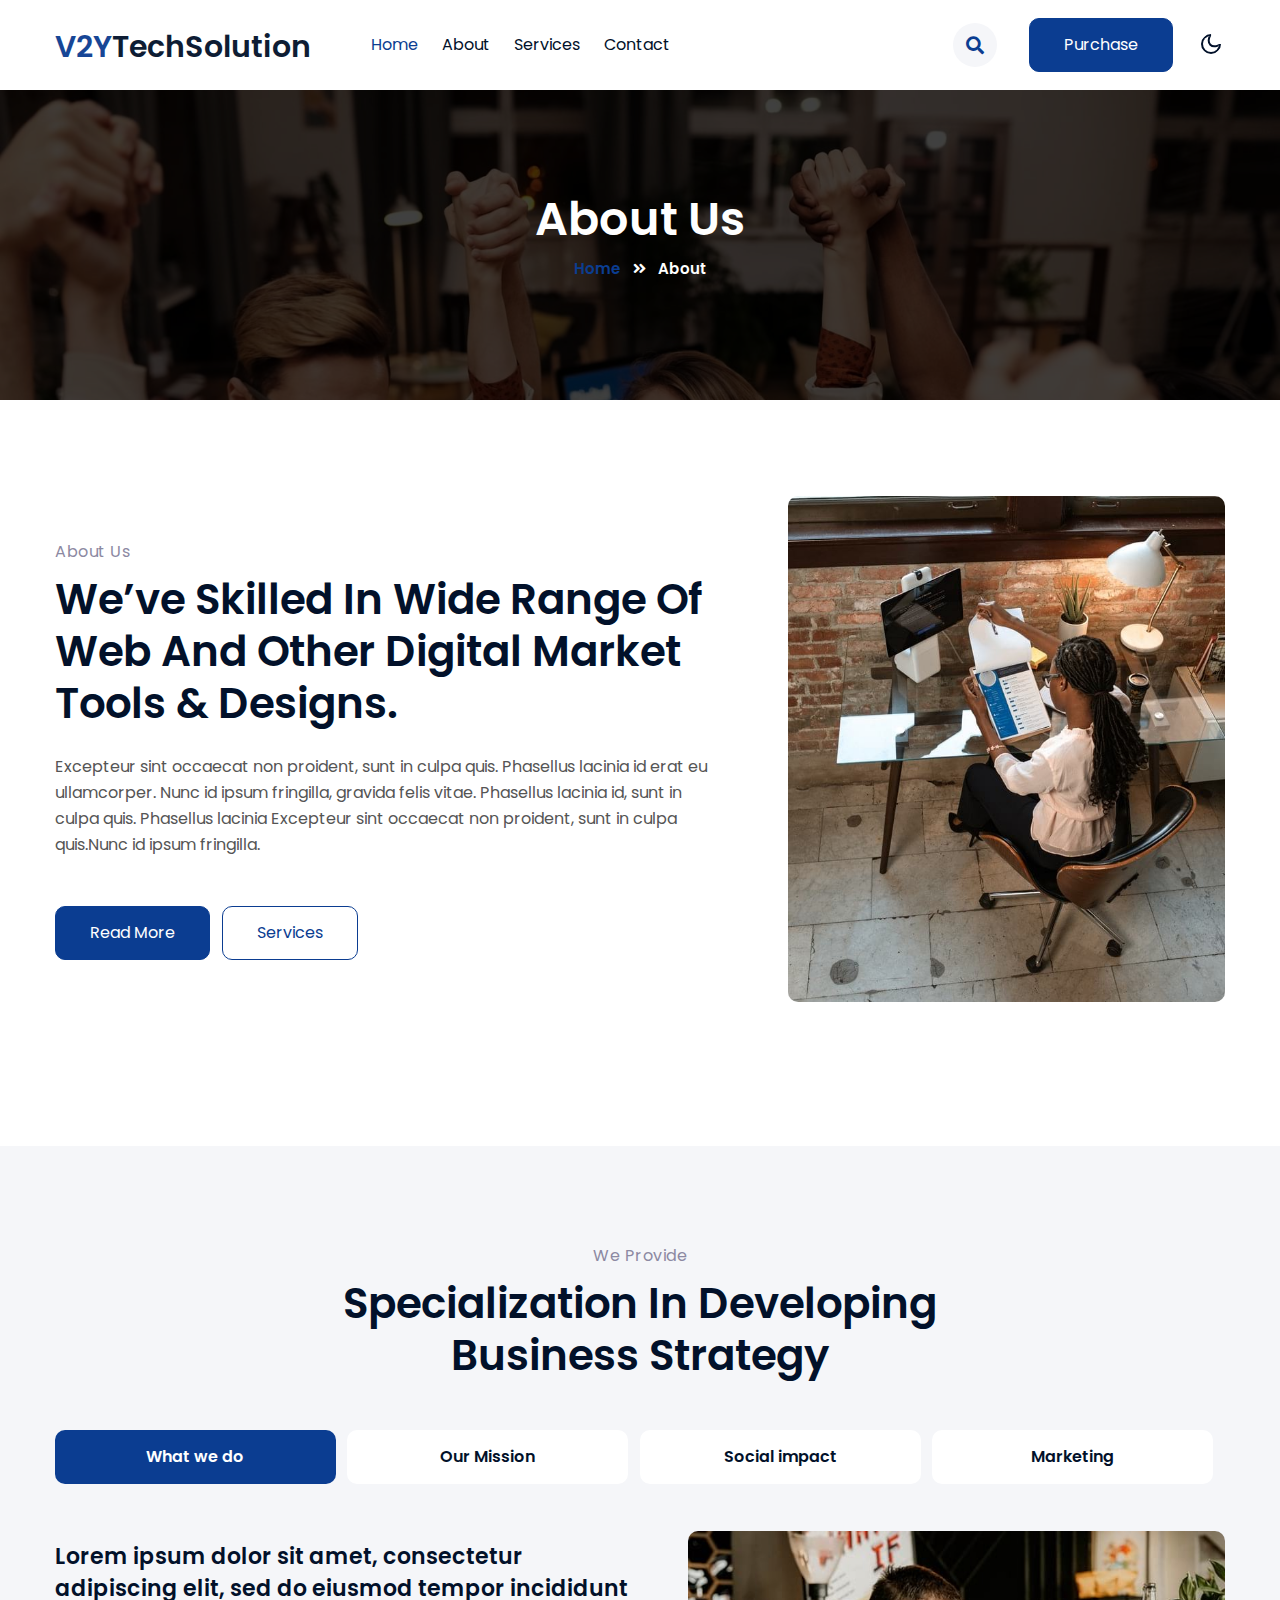
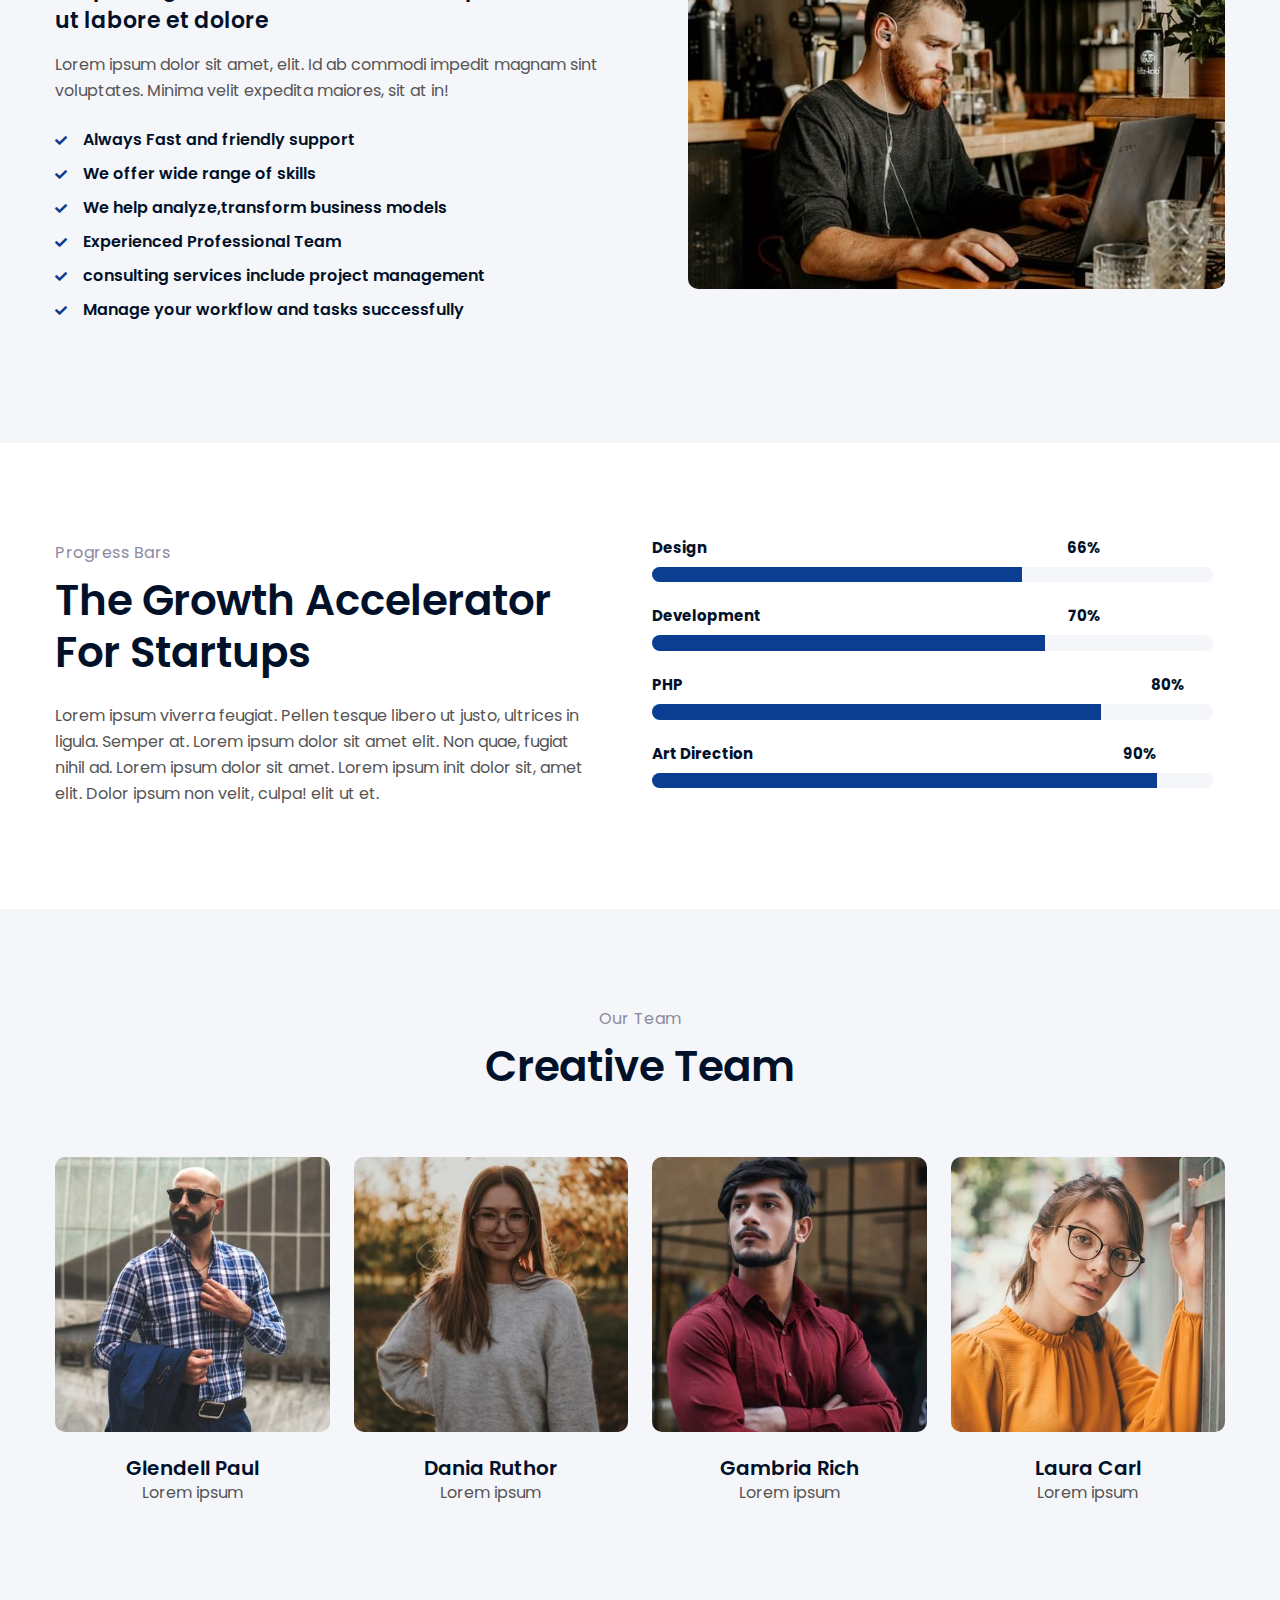
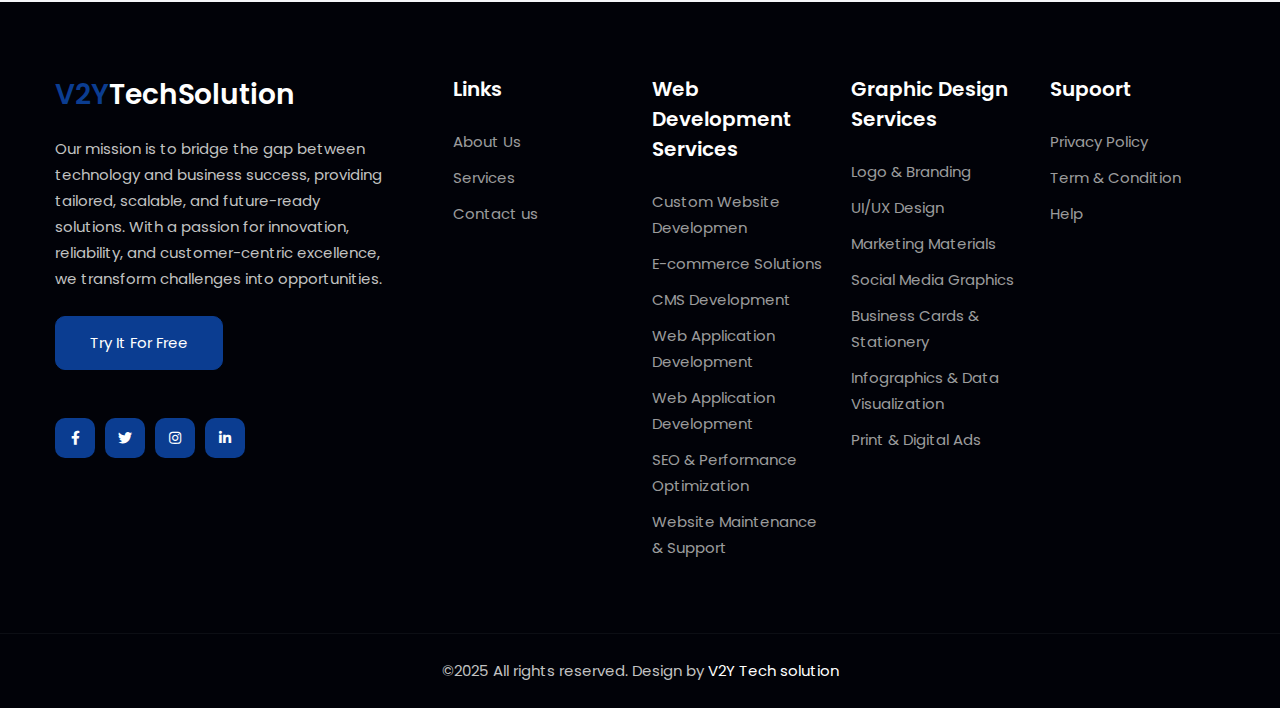
==== about.html @ 3e59452e "Add files via upload" ====
<!doctype html>
<html lang="en">

<head>
    <!-- Required meta tags -->
    <meta charset="utf-8">
    <meta name="viewport" content="width=device-width, initial-scale=1, shrink-to-fit=no">
    <title>DigitMarketing - Business Category Bootstrap Responsive Template </title>
    <!--/google-fonts -->
    <link href="//fonts.googleapis.com/css2?family=Poppins:ital,wght@0,300;0,400;0,700;1,400;1,600&display=swap" rel="stylesheet">
    <!--//google-fonts -->
    <!-- Template CSS -->
    <link rel="stylesheet" href="assets/css/style-starter.css">
</head>

<body>
    <!--/Header-->
    <header id="site-header" class="fixed-top">
        <div class="container">
            <nav class="navbar navbar-expand-lg navbar-light stroke py-lg-0">
                <h1><a class="navbar-brand pe-xl-5 pe-lg-4" href="index.html">
                        <span class="sublog">V2Y</span>TechSolution
                    </a></h1>
                <button class="navbar-toggler collapsed" type="button" data-bs-toggle="collapse" data-bs-target="#navbarScroll" aria-controls="navbarScroll" aria-expanded="false" aria-label="Toggle navigation">
                    <span class="navbar-toggler-icon fa icon-expand fa-bars"></span>
                    <span class="navbar-toggler-icon fa icon-close fa-times"></span>
                </button>
                <div class="collapse navbar-collapse" id="navbarScroll">
                    <ul class="navbar-nav me-lg-auto my-2 my-lg-0 navbar-nav-scroll">
                        <li class="nav-item">
                            <a class="nav-link active" aria-current="page" href="index.html">Home</a>
                        </li>
                        <li class="nav-item">
                            <a class="nav-link" href="about.html">About</a>
                        </li>
						<li class="nav-item">
                            <a class="nav-link" href="services.html">Services</a>
                        </li>
                       
                        <li class="nav-item">
                            <a class="nav-link" href="contact.html">Contact</a>
                        </li>

                    </ul>
                    <ul class="navbar-nav search-right mt-lg-0 mt-2">
                        <li class="nav-item" title="Search"><a href="#search" class="search-search">
                                <span class="fas fa-search" aria-hidden="true"></span></a></li>
                        <li class="nav-item me-lg-3"><a href="" class="phone-btn btn btn-primary btn-style d-none d-lg-block btn-style ms-2">Purchase</a></li>
                    </ul>

                    <!-- //toggle switch for light and dark theme -->

                    <!-- search popup -->
                    <div id="search" class="w3lpop-overlay">
                        <div class="w3lpopup">
                            <form action="#formsearch" method="GET" class="d-sm-flex">
                                <input class="form-control me-2" type="search" placeholder="Search here..." aria-label="Search" required="">
                                <button class="btn btn-style btn-primary" type="submit">Search</button>
                                <a class="close" href="#formsearch">&times;</a>
                            </form>
                        </div>
                    </div>
                    <!-- /search popup -->
                </div>
                <!-- toggle switch for light and dark theme -->
                <div class="mobile-position">
                    <nav class="navigation">
                        <div class="theme-switch-wrapper">
                            <label class="theme-switch" for="checkbox">
                                <input type="checkbox" id="checkbox">
                                <div class="mode-container">
                                    <i class="gg-sun"></i>
                                    <i class="gg-moon"></i>
                                </div>
                            </label>
                        </div>
                    </nav>
                </div>
                <!-- //toggle switch for light and dark theme -->
            </nav>
        </div>
    </header>
    <!--//Header-->
    <!-- breadcrumb -->
    <section class="w3l-about-breadcrumb">
        <div class="breadcrumb-bg breadcrumb-bg-about">
            <div class="container py-lg-5 py-sm-4">
                <div class="w3breadcrumb-gids text-center">
                    <div class="w3breadcrumb-info mt-5">
                        <h2 class="w3ltop-title pt-4">About Us</h2>
                        <ul class="breadcrumbs-custom-path">
                            <li><a href="index.html">Home</a></li>
                            <li class="active"><span class="fas fa-angle-double-right mx-2"></span> About </li>
                        </ul>
                    </div>
                </div>
            </div>
        </div>
    </section>
    <!--//breadcrumb-->
    <!-- feature with photo1 -->
    <section class="w3l-feature-with-photo-1">
        <div class="feature-with-photo-hny py-5">
            <div class="container py-lg-5">
                <div class="feature-with-photo-content">
                    <div class="ab-in-flow row mb-lg-5 mb-3">

                        <div class="col-lg-7 ab-right pl-lg-5">
                            <h6 class="title-subhny mb-2"><span>About Us</span></h6>
                            <h3 class="title-w3l mb-4">We’ve skilled in wide range of web and other digital market tools & designs.

                            </h3>
                            <p class="mt-4">Excepteur sint occaecat non proident, sunt in culpa quis. Phasellus lacinia
                                id
                                erat eu ullamcorper. Nunc id ipsum fringilla,
                                gravida felis vitae. Phasellus lacinia id, sunt in culpa quis. Phasellus lacinia Excepteur sint occaecat
                                non proident, sunt in culpa quis.Nunc id ipsum fringilla.</p>

                            <div class="w3l-buttons mt-sm-5 mt-4">
                                <a class="btn btn-primary btn-style me-2" href="about.html">Read More </a>
                                <a class="btn btn-outline-primary btn-style mr-2" href="services.html">Services </a>
                            </div>
                        </div>
                        <div class="col-lg-5 ab-left ps-lg-5">
                            <img src="assets/images/ab1.jpg" class="img-fluid radius-image" alt="">
                        </div>
                    </div>

                </div>
            </div>
        </div>
    </section>
    <!-- //feature with photo1 -->

    <!--/tabs-faqs-->
    <section class="w3l-products py-5" id="tabs">
        <div class="container py-lg-5 py-md-4 py-2">
            <div class="header-sec mx-auto text-center">
                <h6 class="title-subhny mb-2">We Provide</h6>
                <h3 class="title-w3l mb-5">Specialization in developing<br> business strategy
                </h3>
            </div>
            <div class="row">
                <div class="col-lg-12 mx-auto">

                    <!--Horizontal Tab-->
                    <div id="parentHorizontalTab">
                        <ul class="resp-tabs-list hor_1 mb-2">
                            <li>What we do</li>
                            <li>Our Mission</li>
                            <li>Social impact</li>
                            <li>Marketing</li>
                            <div class="clear"></div>
                        </ul>
                        <div class="resp-tabs-container hor_1">
                            <div class="products-content">
                                <div class="row mt-4">
                                    <div class="col-lg-6 tabw3-left">
                                        <h4 class="head">Lorem ipsum dolor sit amet, consectetur adipiscing elit, sed do eiusmod tempor
                                            incididunt ut labore et dolore </h4>
                                        <p>Lorem ipsum dolor sit amet, elit. Id ab commodi impedit magnam sint voluptates.
                                            Minima velit expedita maiores, sit at in!</p>
                                        <ul class="w3l-right-book mt-4">
                                            <li><span class="fa fa-check" aria-hidden="true"></span>Always Fast and friendly support</li>
                                            <li><span class="fa fa-check" aria-hidden="true"></span>We offer wide range of skills</li>
                                            <li><span class="fa fa-check" aria-hidden="true"></span>We help analyze,transform business models</li>
                                            <li><span class="fa fa-check" aria-hidden="true"></span>Experienced Professional Team</li>
                                            <li><span class="fa fa-check" aria-hidden="true"></span>consulting services include project management</li>
                                            <li><span class="fa fa-check" aria-hidden="true"></span>Manage your workflow and tasks successfully</li>
                                        </ul>
                                    </div>
                                    <div class="col-lg-6 tabw3-right ps-lg-5 mt-lg-0 mt-5">
                                        <img src="assets/images/g9.jpg" class="img-fluid radius-image" alt="">
                                    </div>
                                </div>
                            </div>
                            <div class="products-content">
                                <div class="row mt-4">
                                    <div class="col-lg-6 tabw3-right">
                                        <img src="assets/images/g3.jpg" class="img-fluid radius-image" alt="">
                                    </div>
                                    <div class="col-lg-6 tabw3-left ps-lg-5 mt-lg-0 mt-5">
                                        <h4 class="head">Lorem ipsum dolor sit amet, consectetur adipiscing elit, sed do eiusmod tempor
                                            incididunt ut labore et dolore </h4>
                                        <p>Lorem ipsum dolor sit amet, elit. Id ab commodi impedit magnam sint voluptates.
                                            Minima velit expedita maiores, sit at in!</p>
                                        <ul class="w3l-right-book mt-4">
                                            <li><span class="fa fa-check" aria-hidden="true"></span>Always Fast and friendly support</li>
                                            <li><span class="fa fa-check" aria-hidden="true"></span>Experienced Professional Team</li>
                                            <li><span class="fa fa-check" aria-hidden="true"></span>Always Fast and friendly support</li>
                                            <li><span class="fa fa-check" aria-hidden="true"></span>Experienced Professional Team</li>
                                        </ul>
                                    </div>

                                </div>
                            </div>
                            <div class="products-content">
                                <div class="row mt-4">

                                    <div class="col-lg-6 tabw3-left">
                                        <h4 class="head">Lorem ipsum dolor sit amet, consectetur adipiscing elit, sed do eiusmod tempor
                                            incididunt ut labore et dolore </h4>
                                        <p>Lorem ipsum dolor sit amet, elit. Id ab commodi impedit magnam sint voluptates.
                                            Minima velit expedita maiores, sit at in!</p>
                                        <ul class="w3l-right-book mt-4">
                                            <li><span class="fa fa-check" aria-hidden="true"></span>Always Fast and friendly support</li>
                                            <li><span class="fa fa-check" aria-hidden="true"></span>We offer wide range of skills</li>
                                            <li><span class="fa fa-check" aria-hidden="true"></span>We help analyze,transform business models</li>
                                            <li><span class="fa fa-check" aria-hidden="true"></span>Experienced Professional Team</li>
                                            <li><span class="fa fa-check" aria-hidden="true"></span>consulting services include project management</li>
                                            <li><span class="fa fa-check" aria-hidden="true"></span>Manage your workflow and tasks successfully</li>
                                        </ul>
                                    </div>
                                    <div class="col-lg-6 tabw3-right ps-lg-5 mt-lg-0 mt-5">
                                        <img src="assets/images/g8.jpg" class="img-fluid radius-image" alt="">
                                    </div>
                                </div>
                            </div>
                            <div class="products-content">
                                <div class="row mt-4">
                                    <div class="col-lg-6 tabw3-right">
                                        <img src="assets/images/g7.jpg" class="img-fluid radius-image" alt="">
                                    </div>
                                    <div class="col-lg-6 tabw3-left ps-lg-5 mt-lg-0 mt-5">
                                        <h4 class="head">Lorem ipsum dolor sit amet, consectetur adipiscing elit, sed do eiusmod tempor
                                            incididunt ut labore et dolore </h4>
                                        <p>Lorem ipsum dolor sit amet, elit. Id ab commodi impedit magnam sint voluptates.
                                            Minima velit expedita maiores, sit at in!</p>
                                        <ul class="w3l-right-book mt-4">
                                            <li><span class="fa fa-check" aria-hidden="true"></span>Always Fast and friendly support</li>
                                            <li><span class="fa fa-check" aria-hidden="true"></span>Experienced Professional Team</li>
                                            <li><span class="fa fa-check" aria-hidden="true"></span>Always Fast and friendly support</li>
                                            <li><span class="fa fa-check" aria-hidden="true"></span>Experienced Professional Team</li>
                                        </ul>
                                    </div>

                                </div>
                            </div>
                        </div>
                    </div>
                </div>
            </div>
        </div>
    </section>
    <!--//tabs-faqs-->
    <!--/progress-->
    <section class="w3l-servicesblock w3l-servicesblock1 py-5" id="progress">
        <div class="container py-lg-5 py-md-4 py-2">
            <div class="row">
                <div class="col-lg-6 mb-lg-0 mb-5 pe-lg-5">
                    <h6 class="title-subhny mb-2">Progress Bars</h6>

                    <h3 class="title-w3l">The growth accelerator for startups</h3>
                    <p class="mt-md-4 mt-3">Lorem ipsum viverra feugiat. Pellen tesque libero ut justo,
                        ultrices in ligula. Semper at. Lorem ipsum dolor sit amet
                        elit. Non quae, fugiat nihil ad. Lorem ipsum dolor sit amet. Lorem ipsum init
                        dolor sit, amet elit. Dolor ipsum non velit, culpa! elit ut et.</p>

                </div>
                <div class="col-lg-6 align-self pe-lg-4">
                    <div class="progress-info info1">
                        <h6 class="progress-tittle">Design <span class="">66%</span></h6>
                        <div class="progress">
                            <div class="progress-bar progress-bar-striped" role="progressbar" style="width:66%" aria-valuenow="66" aria-valuemin="0" aria-valuemax="100">
                            </div>
                        </div>
                    </div>
                    <div class="progress-info info1">
                        <h6 class="progress-tittle">Development <span class="">70%</span></h6>
                        <div class="progress">
                            <div class="progress-bar progress-bar-striped" role="progressbar" style="width:70%" aria-valuenow="70" aria-valuemin="0" aria-valuemax="100">
                            </div>
                        </div>
                    </div>
                    <div class="progress-info info2">
                        <h6 class="progress-tittle">PHP <span class="">80%</span>
                        </h6>
                        <div class="progress">
                            <div class="progress-bar progress-bar-striped" role="progressbar" style="width:80%" aria-valuenow="80" aria-valuemin="0" aria-valuemax="100">
                            </div>
                        </div>
                    </div>
                    <div class="progress-info info3">
                        <h6 class="progress-tittle">Art Direction <span class="">90%</span></h6>
                        <div class="progress">
                            <div class="progress-bar progress-bar-striped" role="progressbar" style="width: 90%" aria-valuenow="90" aria-valuemin="0" aria-valuemax="100">
                            </div>
                        </div>
                    </div>

                </div>

            </div>
        </div>
    </section>
    <!--//progress-->
    <!--/w3l-project-->
    <!--/team-sec-->
    <div class="w3l-team-main py-5" id="team">
        <div class="container py-md-5 py-3">
            <div class="header-secw3 text-center">
                <div class="header-secw3 text-center">
                    <h6 class="title-subhny mb-2">Our Team</h6>
                    <h3 class="title-w3l mb-3">
                        Creative Team
                    </h3>
                </div>

            </div>
            <div class="row w3ls_team_grids text-center">
                <div class="col-md-3 col-6 w3_agile_team_grid mt-md-5 mt-4">
                    <div class="box4">
                        <a href="#"> <img src="assets/images/team1.jpg" alt=" " class="img-fluid radius-image"></a>
                        <div class="box-content">
                            <h3 class="title">Web Developer</h3>
                            <ul class="icon">
                                <li><a href="#" class="fab fa-facebook-f"></a></li>
                                <li><a href="#" class="fab fa-instagram"></a></li>
                            </ul>
                        </div>
                    </div>

                    <h4><a href="#url" class="title-head">
                            Glendell Paul</a></h4>
                    <p>Lorem ipsum</p>
                </div>
                <div class="col-md-3 col-6 w3_agile_team_grid mt-md-5 mt-4">
                    <div class="box4">
                        <a href="#"> <img src="assets/images/team2.jpg" alt=" " class="img-fluid radius-image"></a>
                        <div class="box-content">
                            <h3 class="title">Editor</h3>
                            <ul class="icon">
                                <li><a href="#" class="fab fa-facebook-f"></a></li>
                                <li><a href="#" class="fab fa-instagram"></a></li>
                            </ul>
                        </div>
                    </div>
                    <h4><a href="#url" class="title-head">
                            Dania Ruthor</a></h4>
                    <p>Lorem ipsum</p>
                </div>
                <div class="col-md-3 col-6 w3_agile_team_grid mt-md-5 mt-4">
                    <div class="box4">
                        <a href="#"> <img src="assets/images/team3.jpg" alt=" " class="img-fluid radius-image"></a>
                        <div class="box-content">
                            <h3 class="title">UX Designer</h3>
                            <ul class="icon">
                                <li><a href="#" class="fab fa-facebook-f"></a></li>
                                <li><a href="#" class="fab fa-instagram"></a></li>
                            </ul>
                        </div>
                    </div>
                    <h4><a href="#url" class="title-head">
                            Gambria Rich</a></h4>
                    <p>Lorem ipsum</p>
                </div>
                <div class="col-md-3 col-6 w3_agile_team_grid mt-md-5 mt-4">
                    <div class="box4">
                        <a href="#"> <img src="assets/images/team4.jpg" alt=" " class="img-fluid radius-image"></a>
                        <div class="box-content">
                            <h3 class="title">Web Designer</h3>
                            <ul class="icon">
                                <li><a href="#" class="fab fa-facebook-f"></a></li>
                                <li><a href="#" class="fab fa-instagram"></a></li>
                            </ul>
                        </div>
                    </div>
                    <h4><a href="#url" class="title-head">
                            Laura Carl</a></h4>
                    <p>Lorem ipsum</p>
                </div>

            </div>
        </div>
    </div>
    <!--//team-sec-->
    <!--/w3l-project-->
    <!--<section class="w3l-project-main">
        <div class="container">
            <div class="w3l-project py-md-5 py-4">
                <div class="row py-5 align-items-center">
                    <div class="col-lg-8 w3l-project-right">
                        <div class="bottom-info">
                            <div class="header-section pr-lg-5">
                                <h6 class="title-subhny mb-2">Consultation</h6>
                                <h3 class="title-w3l">Request Free Consultation <br>Lets Do It!
                                </h3>
                            </div>
                        </div>
                    </div>
                    <div class="col-lg-4 w3l-project-left about-w3page-btns mt-lg-0 mt-4">
                        <div class="w3l-buttons d-sm-flex">
                            <a class="btn btn-primary btn-style me-2" href="about.html">Read More </a>
                            <a class="btn btn-outline-primary btn-style" href="contact.html">Contact Us </a>
                        </div>
                    </div>
                </div>
            </div>
        </div>
    </section> -->
    <!--//w3l-project-->
 <!-- footer section-->
<section class="w3l-footer-29-main">
    <div class="footer-29 py-5">
        <div class="container py-lg-4">
            <div class="row footer-top-29">
                <div class="col-lg-4 col-md-6 footer-list-29 footer-1 pe-lg-5">
                    <div class="footer-logo mb-4">
                        <h2><a class="navbar-brand" href="index.html">
                                <span class="sublog">V2Y</span>TechSolution
                            </a></h2>
                    </div>
                    <p>Our mission is to bridge the gap between technology and business success, providing tailored, scalable, and future-ready solutions. With a passion for innovation, reliability, and customer-centric excellence, we transform challenges into opportunities.
    
                    </p>
                    <div class="w3l-two-buttons mt-4">
                        <a href="#trail" class="btn btn-primary btn-style"> Try it For Free </a>
                    </div>
                    <div class="main-social-footer-29 mt-5">
                        <a href="#facebook" class="facebook"><span class="fab fa-facebook-f"></span></a>
                        <a href="#twitter" class="twitter"><span class="fab fa-twitter"></span></a>
                        <a href="#instagram" class="instagram"><span class="fab fa-instagram"></span></a>
                        <a href="#linkedin" class="linkedin"><span class="fab fa-linkedin-in"></span></a>
                    </div>
                </div>
                <div class="col-lg-2 col-md-6 footer-list-29 footer-2 mt-sm-0 mt-5">
    
                    <ul>
                        <h6 class="footer-title-29">Links</h6>
                        <li><a href="about.html">About Us</a></li>
                        <!--<li><a href="blog.html"> Blog posts</a></li>
                        <li><a href="blog.html"> Blog posts</a></li>-->
                        <li><a href="services.html">Services</a></li>
                        <li><a href="contact.html">Contact us</a></li>
    
                    </ul>
                </div>
                <div class="col-lg-2 col-md-6 footer-list-29 footer-3 mt-lg-0 mt-5">
                    <h6 class="footer-title-29">Web Development Services</h6>
                    <ul>
                            <li><a href="">Custom Website Developmen</a></li>
                            <li><a href="">E-commerce Solutions</a></li>
                            <li><a href="">CMS Development</a></li>
                            <li><a href="">Web Application Development</a></li>
                            <li><a href="">Web Application Development</a></li>
                            <li><a href="">SEO & Performance Optimization</a></li>
                            <li><a href="">Website Maintenance & Support</a></li>
                    </ul>
    
                        </div>
                        <!--<div class="col-lg-2 col-md-6  footer-list-29 footer-4 mt-lg-0 mt-5">
                            <h6 class="footer-title-29">More Info</h6>
                            <ul>
                                <li><a href="#seo">Offline SEO</a></li>
                                <li><a href="#traning">Development</a></li>
                                <li><a href="#hack">Growth Hacking</a></li>
                                <li><a href="#studio">Film Studio</a></li>
                                <li><a href="#branding">Branding</a></li>
                                <li><a href="#experts">Email Marketing</a></li>
                                <li><a href="#marketplace">Lead Generation</a></li>
                            </ul>
                        </div> -->
                        <div class="col-lg-2 col-md-6  footer-list-29 footer-4 mt-lg-0 mt-5">
                            <h6 class="footer-title-29"> Graphic Design Services</h6> 
                            <ul>
                                    <li><a href="">Logo & Branding</a></li>
                                    <li><a href="#seo">UI/UX Design</a></li>
                                <li><a href="#traning">Marketing Materials</a></li>
                                <li><a href="#hack">Social Media Graphics</a></li>
                                <li><a href="#studio">Business Cards & Stationery</a></li>
                                <li><a href="#branding">Infographics & Data Visualization</a></li>
                                <li><a href="#experts">Print & Digital Ads</a></li>
                            </ul>
                        </div>
    
                        <div class="col-lg-2 col-md-6  footer-list-29 footer-4 mt-lg-0 mt-5">
                            <h6 class="footer-title-29"> Supoort</h6> 
                            <ul>
                                    
                                <li><a href="#experts">Privacy Policy</a></li>
                                <li><a href="#marketplace">Term & Condition</a></li>
                                <li><a href="#marketplace">Help</a></li>
                            </ul>
                        </div>
                    </div>
                </div>
            </div>
            <!-- copyright -->
            <section class="w3l-copyright text-center">
                <div class="container">
                    <p class="copy-footer-29">©2025 All rights reserved. Design by <a href="" target="_blank">
                            V2Y Tech solution</a></p>
                </div>
    
                <!-- move top -->
                <button onclick="topFunction()" id="movetop" title="Go to top">
                    <span class="fas fa-arrow-up"></span>
                </button>
                <script>
                    // When the user scrolls down 20px from the top of the document, show the button
                    window.onscroll = function() {
                        scrollFunction()
                    };
    
                    function scrollFunction() {
                        if (document.body.scrollTop > 20 || document.documentElement.scrollTop > 20) {
                            document.getElementById("movetop").style.display = "block";
                        } else {
                            document.getElementById("movetop").style.display = "none";
                        }
                    }
    
                    // When the user clicks on the button, scroll to the top of the document
                    function topFunction() {
                        document.body.scrollTop = 0;
                        document.documentElement.scrollTop = 0;
                    }
    
                </script>
                <!-- /move top -->
            </section>
            <!-- //copyright -->
        </section>
        <!-- //footer -->
    <!-- Js scripts -->
    <!-- Template JavaScript -->
    <script src="assets/js/jquery-3.3.1.min.js"></script>
    <script src="assets/js/theme-change.js"></script>
    <!--/Tabs-->
    <script src="assets/js/jquery-1.9.1.min.js"></script>
    <script src="assets/js/easyResponsiveTabs.js"></script>
    <!--Plug-in Initialisation-->
    <script type="text/javascript">
        $(document).ready(function() {
            //Horizontal Tab
            $('#parentHorizontalTab').easyResponsiveTabs({
                type: 'default', //Types: default, vertical, accordion
                width: 'auto', //auto or any width like 600px
                fit: true, // 100% fit in a container
                tabidentify: 'hor_1', // The tab groups identifier
                activate: function(event) { // Callback function if tab is switched
                    var $tab = $(this);
                    var $info = $('#nested-tabInfo');
                    var $name = $('span', $info);
                    $name.text($tab.text());
                    $info.show();
                }
            });
        });

    </script>
    <!--//Tabs-->
    <!-- MENU-JS -->
    <script>
        $(window).on("scroll", function() {
            var scroll = $(window).scrollTop();

            if (scroll >= 80) {
                $("#site-header").addClass("nav-fixed");
            } else {
                $("#site-header").removeClass("nav-fixed");
            }
        });

        //Main navigation Active Class Add Remove
        $(".navbar-toggler").on("click", function() {
            $("header").toggleClass("active");
        });
        $(document).on("ready", function() {
            if ($(window).width() > 991) {
                $("header").removeClass("active");
            }
            $(window).on("resize", function() {
                if ($(window).width() > 991) {
                    $("header").removeClass("active");
                }
            });
        });

    </script>
    <!-- //MENU-JS -->

    <!-- disable body scroll which navbar is in active -->
    <script>
        $(function() {
            $('.navbar-toggler').click(function() {
                $('body').toggleClass('noscroll');
            })
        });

    </script>
    <!-- //disable body scroll which navbar is in active -->

    <!-- //bootstrap -->
    <script src="assets/js/bootstrap.min.js"></script>

</body>

</html>
---- assets/css/style-starter.css ----
/*--
Author: W3layouts
Author URL: http://w3layouts.com
--*/
@charset "UTF-8";

/*!
 * Bootstrap v5.0.1 (https://getbootstrap.com/)
 * Copyright 2011-2021 The Bootstrap Authors
 * Copyright 2011-2021 Twitter, Inc.
 * Licensed under MIT (https://github.com/twbs/bootstrap/blob/main/LICENSE)
 */
:root {
    --bs-blue: #0d6efd;
    --bs-indigo: #6610f2;
    --bs-purple: #6f42c1 --bs-pink: #d63384;
    --bs-red: #dc3545;
    --bs-orange: #fd7e14;
    --bs-yellow: #ffc107;
    --bs-green: #198754;
    --bs-teal: #20c997;
    --bs-cyan: #0dcaf0;
    --bs-white: #fff;
    --bs-gray: #6c757d;
    --bs-gray-dark: #343a40;
    --bs-primary: #0d6efd;
    --bs-secondary: #6c757d;
    --bs-success: #198754;
    --bs-info: #0dcaf0;
    --bs-warning: #ffc107;
    --bs-danger: #dc3545;
    --bs-light: #f8f9fa;
    --bs-dark: #212529;
    --bs-font-sans-serif: system-ui, -apple-system, "Segoe UI", Roboto, "Helvetica Neue", Arial, "Noto Sans", "Liberation Sans", sans-serif, "Apple Color Emoji", "Segoe UI Emoji", "Segoe UI Symbol", "Noto Color Emoji";
    --bs-font-monospace: SFMono-Regular, Menlo, Monaco, Consolas, "Liberation Mono", "Courier New", monospace;
    --bs-gradient: linear-gradient(180deg, rgba(255, 255, 255, 0.15), rgba(255, 255, 255, 0))
}

*,
::after,
::before {
    box-sizing: border-box
}

@media (prefers-reduced-motion:no-preference) {
    :root {
        scroll-behavior: smooth
    }
}

body {
    margin: 0;
    font-family: 'Poppins', sans-serif;
    font-size: 1rem;
    font-weight: 400;
    line-height: 1.5;
    color: #212529;
    background-color: #fff;
    -webkit-text-size-adjust: 100%;
    -webkit-tap-highlight-color: transparent
}

hr {
    margin: 1rem 0;
    color: inherit;
    background-color: currentColor;
    border: 0;
    opacity: .25
}

hr:not([size]) {
    height: 1px
}

.h1,
.h2,
.h3,
.h4,
.h5,
.h6,
h1,
h2,
h3,
h4,
h5,
h6 {
    margin-top: 0;
    margin-bottom: .5rem;
    font-weight: 700;
    line-height: 1.2;
    font-family: 'Poppins', sans-serif;
}

.h1,
h1 {
    font-size: calc(1.375rem + 1.5vw)
}

@media (min-width:1200px) {

    .h1,
    h1 {
        font-size: 2.5rem
    }
}

.h2,
h2 {
    font-size: calc(1.325rem + .9vw)
}

@media (min-width:1200px) {

    .h2,
    h2 {
        font-size: 2rem
    }
}

.h3,
h3 {
    font-size: calc(1.3rem + .6vw)
}

@media (min-width:1200px) {

    .h3,
    h3 {
        font-size: 1.75rem
    }
}

.h4,
h4 {
    font-size: calc(1.275rem + .3vw)
}

@media (min-width:1200px) {

    .h4,
    h4 {
        font-size: 1.5rem
    }
}

.h5,
h5 {
    font-size: 1.25rem
}

.h6,
h6 {
    font-size: 1rem
}

p {
    margin-top: 0;
    margin-bottom: 1rem
}

abbr[data-bs-original-title],
abbr[title] {
    -webkit-text-decoration: underline dotted;
    text-decoration: underline dotted;
    cursor: help;
    -webkit-text-decoration-skip-ink: none;
    text-decoration-skip-ink: none
}

address {
    margin-bottom: 1rem;
    font-style: normal;
    line-height: inherit
}

ol,
ul {
    padding-left: 2rem
}

dl,
ol,
ul {
    margin-top: 0;
    margin-bottom: 1rem
}

ol ol,
ol ul,
ul ol,
ul ul {
    margin-bottom: 0
}

dt {
    font-weight: 700
}

dd {
    margin-bottom: .5rem;
    margin-left: 0
}

blockquote {
    margin: 0 0 1rem
}

b,
strong {
    font-weight: bolder
}

.small,
small {
    font-size: .875em
}

.mark,
mark {
    padding: .2em;
    background-color: #fcf8e3
}

sub,
sup {
    position: relative;
    font-size: .75em;
    line-height: 0;
    vertical-align: baseline
}

sub {
    bottom: -.25em
}

sup {
    top: -.5em
}

a {
    color: var(--primary-color);
    text-decoration: underline
}

a:hover {
    color: var(--primary-color);
}

a:not([href]):not([class]),
a:not([href]):not([class]):hover {
    color: inherit;
    text-decoration: none
}

code,
kbd,
pre,
samp {
    font-family: 'Poppins', sans-serif;
    font-size: 1em;
    direction: ltr;
    unicode-bidi: bidi-override
}

pre {
    display: block;
    margin-top: 0;
    margin-bottom: 1rem;
    overflow: auto;
    font-size: .875em
}

pre code {
    font-size: inherit;
    color: inherit;
    word-break: normal
}

code {
    font-size: .875em;
    color: #d63384;
    word-wrap: break-word
}

a > code {
    color: inherit
}

kbd {
    padding: .2rem .4rem;
    font-size: .875em;
    color: #fff;
    background-color: #212529;
    border-radius: .2rem
}

kbd kbd {
    padding: 0;
    font-size: 1em;
    font-weight: 700
}

figure {
    margin: 0 0 1rem
}

img,
svg {
    vertical-align: middle
}

table {
    caption-side: bottom;
    border-collapse: collapse
}

caption {
    padding-top: .5rem;
    padding-bottom: .5rem;
    color: #6c757d;
    text-align: left
}

th {
    text-align: inherit;
    text-align: -webkit-match-parent
}

tbody,
td,
tfoot,
th,
thead,
tr {
    border-color: inherit;
    border-style: solid;
    border-width: 0
}

label {
    display: inline-block
}

button {
    border-radius: 0
}

button:focus:not(:focus-visible) {
    outline: 0
}

button,
input,
optgroup,
select,
textarea {
    margin: 0;
    font-family: 'Poppins', sans-serif;
    font-size: inherit;
    line-height: inherit
}

button,
select {
    text-transform: none
}

[role=button] {
    cursor: pointer
}

select {
    word-wrap: normal
}

select:disabled {
    opacity: 1
}

[list]::-webkit-calendar-picker-indicator {
    display: none
}

[type=button],
[type=reset],
[type=submit],
button {
    -webkit-appearance: button
}

[type=button]:not(:disabled),
[type=reset]:not(:disabled),
[type=submit]:not(:disabled),
button:not(:disabled) {
    cursor: pointer
}

::-moz-focus-inner {
    padding: 0;
    border-style: none
}

textarea {
    resize: vertical
}

fieldset {
    min-width: 0;
    padding: 0;
    margin: 0;
    border: 0
}

legend {
    float: left;
    width: 100%;
    padding: 0;
    margin-bottom: .5rem;
    font-size: calc(1.275rem + .3vw);
    line-height: inherit
}

@media (min-width:1200px) {
    legend {
        font-size: 1.5rem
    }
}

legend + * {
    clear: left
}

::-webkit-datetime-edit-day-field,
::-webkit-datetime-edit-fields-wrapper,
::-webkit-datetime-edit-hour-field,
::-webkit-datetime-edit-minute,
::-webkit-datetime-edit-month-field,
::-webkit-datetime-edit-text,
::-webkit-datetime-edit-year-field {
    padding: 0
}

::-webkit-inner-spin-button {
    height: auto
}

[type=search] {
    outline-offset: -2px;
    -webkit-appearance: textfield
}

::-webkit-search-decoration {
    -webkit-appearance: none
}

::-webkit-color-swatch-wrapper {
    padding: 0
}

::file-selector-button {
    font: inherit
}

::-webkit-file-upload-button {
    font: inherit;
    -webkit-appearance: button
}

output {
    display: inline-block
}

iframe {
    border: 0
}

summary {
    display: list-item;
    cursor: pointer
}

progress {
    vertical-align: baseline
}

[hidden] {
    display: none !important
}

.lead {
    font-size: 1.25rem;
    font-weight: 300
}

.display-1 {
    font-size: calc(1.625rem + 4.5vw);
    font-weight: 300;
    line-height: 1.2
}

@media (min-width:1200px) {
    .display-1 {
        font-size: 5rem
    }
}

.display-2 {
    font-size: calc(1.575rem + 3.9vw);
    font-weight: 300;
    line-height: 1.2
}

@media (min-width:1200px) {
    .display-2 {
        font-size: 4.5rem
    }
}

.display-3 {
    font-size: calc(1.525rem + 3.3vw);
    font-weight: 300;
    line-height: 1.2
}

@media (min-width:1200px) {
    .display-3 {
        font-size: 4rem
    }
}

.display-4 {
    font-size: calc(1.475rem + 2.7vw);
    font-weight: 300;
    line-height: 1.2
}

@media (min-width:1200px) {
    .display-4 {
        font-size: 3.5rem
    }
}

.display-5 {
    font-size: calc(1.425rem + 2.1vw);
    font-weight: 300;
    line-height: 1.2
}

@media (min-width:1200px) {
    .display-5 {
        font-size: 3rem
    }
}

.display-6 {
    font-size: calc(1.375rem + 1.5vw);
    font-weight: 300;
    line-height: 1.2
}

@media (min-width:1200px) {
    .display-6 {
        font-size: 2.5rem
    }
}

.list-unstyled {
    padding-left: 0;
    list-style: none
}

.list-inline {
    padding-left: 0;
    list-style: none
}

.list-inline-item {
    display: inline-block
}

.list-inline-item:not(:last-child) {
    margin-right: .5rem
}

.initialism {
    font-size: .875em;
    text-transform: uppercase
}

.blockquote {
    margin-bottom: 1rem;
    font-size: 1.25rem
}

.blockquote > :last-child {
    margin-bottom: 0
}

.blockquote-footer {
    margin-top: -1rem;
    margin-bottom: 1rem;
    font-size: .875em;
    color: #6c757d
}

.blockquote-footer::before {
    content: "— "
}

.img-fluid {
    max-width: 100%;
    height: auto
}

.img-thumbnail {
    padding: .25rem;
    background-color: #fff;
    border: 1px solid #dee2e6;
    border-radius: .25rem;
    max-width: 100%;
    height: auto
}

.figure {
    display: inline-block
}

.figure-img {
    margin-bottom: .5rem;
    line-height: 1
}

.figure-caption {
    font-size: .875em;
    color: #6c757d
}

.container,
.container-fluid,
.container-lg,
.container-md,
.container-sm,
.container-xl,
.container-xxl {
    width: 100%;
    padding-right: var(--bs-gutter-x, .75rem);
    padding-left: var(--bs-gutter-x, .75rem);
    margin-right: auto;
    margin-left: auto
}

@media (min-width:576px) {

    .container,
    .container-sm {
        max-width: 540px
    }
}

@media (min-width:768px) {

    .container,
    .container-md,
    .container-sm {
        max-width: 720px
    }
}

@media (min-width:992px) {

    .container,
    .container-lg,
    .container-md,
    .container-sm {
        max-width: 960px
    }
}

@media (min-width:1200px) {

    .container,
    .container-lg,
    .container-md,
    .container-sm,
    .container-xl {
        max-width: 1140px
    }
}

@media (min-width:1400px) {

    .container,
    .container-lg,
    .container-md,
    .container-sm,
    .container-xl,
    .container-xxl {
        max-width: 1320px
    }
}

.row {
    --bs-gutter-x: 1.5rem;
    --bs-gutter-y: 0;
    display: flex;
    flex-wrap: wrap;
    margin-top: calc(var(--bs-gutter-y) * -1);
    margin-right: calc(var(--bs-gutter-x)/ -2);
    margin-left: calc(var(--bs-gutter-x)/ -2)
}

.row > * {
    flex-shrink: 0;
    width: 100%;
    max-width: 100%;
    padding-right: calc(var(--bs-gutter-x)/ 2);
    padding-left: calc(var(--bs-gutter-x)/ 2);
    margin-top: var(--bs-gutter-y)
}

.col {
    flex: 1 0 0%
}

.row-cols-auto > * {
    flex: 0 0 auto;
    width: auto
}

.row-cols-1 > * {
    flex: 0 0 auto;
    width: 100%
}

.row-cols-2 > * {
    flex: 0 0 auto;
    width: 50%
}

.row-cols-3 > * {
    flex: 0 0 auto;
    width: 33.3333333333%
}

.row-cols-4 > * {
    flex: 0 0 auto;
    width: 25%
}

.row-cols-5 > * {
    flex: 0 0 auto;
    width: 20%
}

.row-cols-6 > * {
    flex: 0 0 auto;
    width: 16.6666666667%
}

.col-auto {
    flex: 0 0 auto;
    width: auto
}

.col-1 {
    flex: 0 0 auto;
    width: 8.3333333333%
}

.col-2 {
    flex: 0 0 auto;
    width: 16.6666666667%
}

.col-3 {
    flex: 0 0 auto;
    width: 25%
}

.col-4 {
    flex: 0 0 auto;
    width: 33.3333333333%
}

.col-5 {
    flex: 0 0 auto;
    width: 41.6666666667%
}

.col-6 {
    flex: 0 0 auto;
    width: 50%
}

.col-7 {
    flex: 0 0 auto;
    width: 58.3333333333%
}

.col-8 {
    flex: 0 0 auto;
    width: 66.6666666667%
}

.col-9 {
    flex: 0 0 auto;
    width: 75%
}

.col-10 {
    flex: 0 0 auto;
    width: 83.3333333333%
}

.col-11 {
    flex: 0 0 auto;
    width: 91.6666666667%
}

.col-12 {
    flex: 0 0 auto;
    width: 100%
}

.offset-1 {
    margin-left: 8.3333333333%
}

.offset-2 {
    margin-left: 16.6666666667%
}

.offset-3 {
    margin-left: 25%
}

.offset-4 {
    margin-left: 33.3333333333%
}

.offset-5 {
    margin-left: 41.6666666667%
}

.offset-6 {
    margin-left: 50%
}

.offset-7 {
    margin-left: 58.3333333333%
}

.offset-8 {
    margin-left: 66.6666666667%
}

.offset-9 {
    margin-left: 75%
}

.offset-10 {
    margin-left: 83.3333333333%
}

.offset-11 {
    margin-left: 91.6666666667%
}

.g-0,
.gx-0 {
    --bs-gutter-x: 0
}

.g-0,
.gy-0 {
    --bs-gutter-y: 0
}

.g-1,
.gx-1 {
    --bs-gutter-x: 0.25rem
}

.g-1,
.gy-1 {
    --bs-gutter-y: 0.25rem
}

.g-2,
.gx-2 {
    --bs-gutter-x: 0.5rem
}

.g-2,
.gy-2 {
    --bs-gutter-y: 0.5rem
}

.g-3,
.gx-3 {
    --bs-gutter-x: 1rem
}

.g-3,
.gy-3 {
    --bs-gutter-y: 1rem
}

.g-4,
.gx-4 {
    --bs-gutter-x: 1.5rem
}

.g-4,
.gy-4 {
    --bs-gutter-y: 1.5rem
}

.g-5,
.gx-5 {
    --bs-gutter-x: 3rem
}

.g-5,
.gy-5 {
    --bs-gutter-y: 3rem
}

@media (min-width:576px) {
    .col-sm {
        flex: 1 0 0%
    }

    .row-cols-sm-auto > * {
        flex: 0 0 auto;
        width: auto
    }

    .row-cols-sm-1 > * {
        flex: 0 0 auto;
        width: 100%
    }

    .row-cols-sm-2 > * {
        flex: 0 0 auto;
        width: 50%
    }

    .row-cols-sm-3 > * {
        flex: 0 0 auto;
        width: 33.3333333333%
    }

    .row-cols-sm-4 > * {
        flex: 0 0 auto;
        width: 25%
    }

    .row-cols-sm-5 > * {
        flex: 0 0 auto;
        width: 20%
    }

    .row-cols-sm-6 > * {
        flex: 0 0 auto;
        width: 16.6666666667%
    }

    .col-sm-auto {
        flex: 0 0 auto;
        width: auto
    }

    .col-sm-1 {
        flex: 0 0 auto;
        width: 8.3333333333%
    }

    .col-sm-2 {
        flex: 0 0 auto;
        width: 16.6666666667%
    }

    .col-sm-3 {
        flex: 0 0 auto;
        width: 25%
    }

    .col-sm-4 {
        flex: 0 0 auto;
        width: 33.3333333333%
    }

    .col-sm-5 {
        flex: 0 0 auto;
        width: 41.6666666667%
    }

    .col-sm-6 {
        flex: 0 0 auto;
        width: 50%
    }

    .col-sm-7 {
        flex: 0 0 auto;
        width: 58.3333333333%
    }

    .col-sm-8 {
        flex: 0 0 auto;
        width: 66.6666666667%
    }

    .col-sm-9 {
        flex: 0 0 auto;
        width: 75%
    }

    .col-sm-10 {
        flex: 0 0 auto;
        width: 83.3333333333%
    }

    .col-sm-11 {
        flex: 0 0 auto;
        width: 91.6666666667%
    }

    .col-sm-12 {
        flex: 0 0 auto;
        width: 100%
    }

    .offset-sm-0 {
        margin-left: 0
    }

    .offset-sm-1 {
        margin-left: 8.3333333333%
    }

    .offset-sm-2 {
        margin-left: 16.6666666667%
    }

    .offset-sm-3 {
        margin-left: 25%
    }

    .offset-sm-4 {
        margin-left: 33.3333333333%
    }

    .offset-sm-5 {
        margin-left: 41.6666666667%
    }

    .offset-sm-6 {
        margin-left: 50%
    }

    .offset-sm-7 {
        margin-left: 58.3333333333%
    }

    .offset-sm-8 {
        margin-left: 66.6666666667%
    }

    .offset-sm-9 {
        margin-left: 75%
    }

    .offset-sm-10 {
        margin-left: 83.3333333333%
    }

    .offset-sm-11 {
        margin-left: 91.6666666667%
    }

    .g-sm-0,
    .gx-sm-0 {
        --bs-gutter-x: 0
    }

    .g-sm-0,
    .gy-sm-0 {
        --bs-gutter-y: 0
    }

    .g-sm-1,
    .gx-sm-1 {
        --bs-gutter-x: 0.25rem
    }

    .g-sm-1,
    .gy-sm-1 {
        --bs-gutter-y: 0.25rem
    }

    .g-sm-2,
    .gx-sm-2 {
        --bs-gutter-x: 0.5rem
    }

    .g-sm-2,
    .gy-sm-2 {
        --bs-gutter-y: 0.5rem
    }

    .g-sm-3,
    .gx-sm-3 {
        --bs-gutter-x: 1rem
    }

    .g-sm-3,
    .gy-sm-3 {
        --bs-gutter-y: 1rem
    }

    .g-sm-4,
    .gx-sm-4 {
        --bs-gutter-x: 1.5rem
    }

    .g-sm-4,
    .gy-sm-4 {
        --bs-gutter-y: 1.5rem
    }

    .g-sm-5,
    .gx-sm-5 {
        --bs-gutter-x: 3rem
    }

    .g-sm-5,
    .gy-sm-5 {
        --bs-gutter-y: 3rem
    }
}

@media (min-width:768px) {
    .col-md {
        flex: 1 0 0%
    }

    .row-cols-md-auto > * {
        flex: 0 0 auto;
        width: auto
    }

    .row-cols-md-1 > * {
        flex: 0 0 auto;
        width: 100%
    }

    .row-cols-md-2 > * {
        flex: 0 0 auto;
        width: 50%
    }

    .row-cols-md-3 > * {
        flex: 0 0 auto;
        width: 33.3333333333%
    }

    .row-cols-md-4 > * {
        flex: 0 0 auto;
        width: 25%
    }

    .row-cols-md-5 > * {
        flex: 0 0 auto;
        width: 20%
    }

    .row-cols-md-6 > * {
        flex: 0 0 auto;
        width: 16.6666666667%
    }

    .col-md-auto {
        flex: 0 0 auto;
        width: auto
    }

    .col-md-1 {
        flex: 0 0 auto;
        width: 8.3333333333%
    }

    .col-md-2 {
        flex: 0 0 auto;
        width: 16.6666666667%
    }

    .col-md-3 {
        flex: 0 0 auto;
        width: 25%
    }

    .col-md-4 {
        flex: 0 0 auto;
        width: 33.3333333333%
    }

    .col-md-5 {
        flex: 0 0 auto;
        width: 41.6666666667%
    }

    .col-md-6 {
        flex: 0 0 auto;
        width: 50%
    }

    .col-md-7 {
        flex: 0 0 auto;
        width: 58.3333333333%
    }

    .col-md-8 {
        flex: 0 0 auto;
        width: 66.6666666667%
    }

    .col-md-9 {
        flex: 0 0 auto;
        width: 75%
    }

    .col-md-10 {
        flex: 0 0 auto;
        width: 83.3333333333%
    }

    .col-md-11 {
        flex: 0 0 auto;
        width: 91.6666666667%
    }

    .col-md-12 {
        flex: 0 0 auto;
        width: 100%
    }

    .offset-md-0 {
        margin-left: 0
    }

    .offset-md-1 {
        margin-left: 8.3333333333%
    }

    .offset-md-2 {
        margin-left: 16.6666666667%
    }

    .offset-md-3 {
        margin-left: 25%
    }

    .offset-md-4 {
        margin-left: 33.3333333333%
    }

    .offset-md-5 {
        margin-left: 41.6666666667%
    }

    .offset-md-6 {
        margin-left: 50%
    }

    .offset-md-7 {
        margin-left: 58.3333333333%
    }

    .offset-md-8 {
        margin-left: 66.6666666667%
    }

    .offset-md-9 {
        margin-left: 75%
    }

    .offset-md-10 {
        margin-left: 83.3333333333%
    }

    .offset-md-11 {
        margin-left: 91.6666666667%
    }

    .g-md-0,
    .gx-md-0 {
        --bs-gutter-x: 0
    }

    .g-md-0,
    .gy-md-0 {
        --bs-gutter-y: 0
    }

    .g-md-1,
    .gx-md-1 {
        --bs-gutter-x: 0.25rem
    }

    .g-md-1,
    .gy-md-1 {
        --bs-gutter-y: 0.25rem
    }

    .g-md-2,
    .gx-md-2 {
        --bs-gutter-x: 0.5rem
    }

    .g-md-2,
    .gy-md-2 {
        --bs-gutter-y: 0.5rem
    }

    .g-md-3,
    .gx-md-3 {
        --bs-gutter-x: 1rem
    }

    .g-md-3,
    .gy-md-3 {
        --bs-gutter-y: 1rem
    }

    .g-md-4,
    .gx-md-4 {
        --bs-gutter-x: 1.5rem
    }

    .g-md-4,
    .gy-md-4 {
        --bs-gutter-y: 1.5rem
    }

    .g-md-5,
    .gx-md-5 {
        --bs-gutter-x: 3rem
    }

    .g-md-5,
    .gy-md-5 {
        --bs-gutter-y: 3rem
    }
}

@media (min-width:992px) {
    .col-lg {
        flex: 1 0 0%
    }

    .row-cols-lg-auto > * {
        flex: 0 0 auto;
        width: auto
    }

    .row-cols-lg-1 > * {
        flex: 0 0 auto;
        width: 100%
    }

    .row-cols-lg-2 > * {
        flex: 0 0 auto;
        width: 50%
    }

    .row-cols-lg-3 > * {
        flex: 0 0 auto;
        width: 33.3333333333%
    }

    .row-cols-lg-4 > * {
        flex: 0 0 auto;
        width: 25%
    }

    .row-cols-lg-5 > * {
        flex: 0 0 auto;
        width: 20%
    }

    .row-cols-lg-6 > * {
        flex: 0 0 auto;
        width: 16.6666666667%
    }

    .col-lg-auto {
        flex: 0 0 auto;
        width: auto
    }

    .col-lg-1 {
        flex: 0 0 auto;
        width: 8.3333333333%
    }

    .col-lg-2 {
        flex: 0 0 auto;
        width: 16.6666666667%
    }

    .col-lg-3 {
        flex: 0 0 auto;
        width: 25%
    }

    .col-lg-4 {
        flex: 0 0 auto;
        width: 33.3333333333%
    }

    .col-lg-5 {
        flex: 0 0 auto;
        width: 41.6666666667%
    }

    .col-lg-6 {
        flex: 0 0 auto;
        width: 50%
    }

    .col-lg-7 {
        flex: 0 0 auto;
        width: 58.3333333333%
    }

    .col-lg-8 {
        flex: 0 0 auto;
        width: 66.6666666667%
    }

    .col-lg-9 {
        flex: 0 0 auto;
        width: 75%
    }

    .col-lg-10 {
        flex: 0 0 auto;
        width: 83.3333333333%
    }

    .col-lg-11 {
        flex: 0 0 auto;
        width: 91.6666666667%
    }

    .col-lg-12 {
        flex: 0 0 auto;
        width: 100%
    }

    .offset-lg-0 {
        margin-left: 0
    }

    .offset-lg-1 {
        margin-left: 8.3333333333%
    }

    .offset-lg-2 {
        margin-left: 16.6666666667%
    }

    .offset-lg-3 {
        margin-left: 25%
    }

    .offset-lg-4 {
        margin-left: 33.3333333333%
    }

    .offset-lg-5 {
        margin-left: 41.6666666667%
    }

    .offset-lg-6 {
        margin-left: 50%
    }

    .offset-lg-7 {
        margin-left: 58.3333333333%
    }

    .offset-lg-8 {
        margin-left: 66.6666666667%
    }

    .offset-lg-9 {
        margin-left: 75%
    }

    .offset-lg-10 {
        margin-left: 83.3333333333%
    }

    .offset-lg-11 {
        margin-left: 91.6666666667%
    }

    .g-lg-0,
    .gx-lg-0 {
        --bs-gutter-x: 0
    }

    .g-lg-0,
    .gy-lg-0 {
        --bs-gutter-y: 0
    }

    .g-lg-1,
    .gx-lg-1 {
        --bs-gutter-x: 0.25rem
    }

    .g-lg-1,
    .gy-lg-1 {
        --bs-gutter-y: 0.25rem
    }

    .g-lg-2,
    .gx-lg-2 {
        --bs-gutter-x: 0.5rem
    }

    .g-lg-2,
    .gy-lg-2 {
        --bs-gutter-y: 0.5rem
    }

    .g-lg-3,
    .gx-lg-3 {
        --bs-gutter-x: 1rem
    }

    .g-lg-3,
    .gy-lg-3 {
        --bs-gutter-y: 1rem
    }

    .g-lg-4,
    .gx-lg-4 {
        --bs-gutter-x: 1.5rem
    }

    .g-lg-4,
    .gy-lg-4 {
        --bs-gutter-y: 1.5rem
    }

    .g-lg-5,
    .gx-lg-5 {
        --bs-gutter-x: 3rem
    }

    .g-lg-5,
    .gy-lg-5 {
        --bs-gutter-y: 3rem
    }
}

@media (min-width:1200px) {
    .col-xl {
        flex: 1 0 0%
    }

    .row-cols-xl-auto > * {
        flex: 0 0 auto;
        width: auto
    }

    .row-cols-xl-1 > * {
        flex: 0 0 auto;
        width: 100%
    }

    .row-cols-xl-2 > * {
        flex: 0 0 auto;
        width: 50%
    }

    .row-cols-xl-3 > * {
        flex: 0 0 auto;
        width: 33.3333333333%
    }

    .row-cols-xl-4 > * {
        flex: 0 0 auto;
        width: 25%
    }

    .row-cols-xl-5 > * {
        flex: 0 0 auto;
        width: 20%
    }

    .row-cols-xl-6 > * {
        flex: 0 0 auto;
        width: 16.6666666667%
    }

    .col-xl-auto {
        flex: 0 0 auto;
        width: auto
    }

    .col-xl-1 {
        flex: 0 0 auto;
        width: 8.3333333333%
    }

    .col-xl-2 {
        flex: 0 0 auto;
        width: 16.6666666667%
    }

    .col-xl-3 {
        flex: 0 0 auto;
        width: 25%
    }

    .col-xl-4 {
        flex: 0 0 auto;
        width: 33.3333333333%
    }

    .col-xl-5 {
        flex: 0 0 auto;
        width: 41.6666666667%
    }

    .col-xl-6 {
        flex: 0 0 auto;
        width: 50%
    }

    .col-xl-7 {
        flex: 0 0 auto;
        width: 58.3333333333%
    }

    .col-xl-8 {
        flex: 0 0 auto;
        width: 66.6666666667%
    }

    .col-xl-9 {
        flex: 0 0 auto;
        width: 75%
    }

    .col-xl-10 {
        flex: 0 0 auto;
        width: 83.3333333333%
    }

    .col-xl-11 {
        flex: 0 0 auto;
        width: 91.6666666667%
    }

    .col-xl-12 {
        flex: 0 0 auto;
        width: 100%
    }

    .offset-xl-0 {
        margin-left: 0
    }

    .offset-xl-1 {
        margin-left: 8.3333333333%
    }

    .offset-xl-2 {
        margin-left: 16.6666666667%
    }

    .offset-xl-3 {
        margin-left: 25%
    }

    .offset-xl-4 {
        margin-left: 33.3333333333%
    }

    .offset-xl-5 {
        margin-left: 41.6666666667%
    }

    .offset-xl-6 {
        margin-left: 50%
    }

    .offset-xl-7 {
        margin-left: 58.3333333333%
    }

    .offset-xl-8 {
        margin-left: 66.6666666667%
    }

    .offset-xl-9 {
        margin-left: 75%
    }

    .offset-xl-10 {
        margin-left: 83.3333333333%
    }

    .offset-xl-11 {
        margin-left: 91.6666666667%
    }

    .g-xl-0,
    .gx-xl-0 {
        --bs-gutter-x: 0
    }

    .g-xl-0,
    .gy-xl-0 {
        --bs-gutter-y: 0
    }

    .g-xl-1,
    .gx-xl-1 {
        --bs-gutter-x: 0.25rem
    }

    .g-xl-1,
    .gy-xl-1 {
        --bs-gutter-y: 0.25rem
    }

    .g-xl-2,
    .gx-xl-2 {
        --bs-gutter-x: 0.5rem
    }

    .g-xl-2,
    .gy-xl-2 {
        --bs-gutter-y: 0.5rem
    }

    .g-xl-3,
    .gx-xl-3 {
        --bs-gutter-x: 1rem
    }

    .g-xl-3,
    .gy-xl-3 {
        --bs-gutter-y: 1rem
    }

    .g-xl-4,
    .gx-xl-4 {
        --bs-gutter-x: 1.5rem
    }

    .g-xl-4,
    .gy-xl-4 {
        --bs-gutter-y: 1.5rem
    }

    .g-xl-5,
    .gx-xl-5 {
        --bs-gutter-x: 3rem
    }

    .g-xl-5,
    .gy-xl-5 {
        --bs-gutter-y: 3rem
    }
}

@media (min-width:1400px) {
    .col-xxl {
        flex: 1 0 0%
    }

    .row-cols-xxl-auto > * {
        flex: 0 0 auto;
        width: auto
    }

    .row-cols-xxl-1 > * {
        flex: 0 0 auto;
        width: 100%
    }

    .row-cols-xxl-2 > * {
        flex: 0 0 auto;
        width: 50%
    }

    .row-cols-xxl-3 > * {
        flex: 0 0 auto;
        width: 33.3333333333%
    }

    .row-cols-xxl-4 > * {
        flex: 0 0 auto;
        width: 25%
    }

    .row-cols-xxl-5 > * {
        flex: 0 0 auto;
        width: 20%
    }

    .row-cols-xxl-6 > * {
        flex: 0 0 auto;
        width: 16.6666666667%
    }

    .col-xxl-auto {
        flex: 0 0 auto;
        width: auto
    }

    .col-xxl-1 {
        flex: 0 0 auto;
        width: 8.3333333333%
    }

    .col-xxl-2 {
        flex: 0 0 auto;
        width: 16.6666666667%
    }

    .col-xxl-3 {
        flex: 0 0 auto;
        width: 25%
    }

    .col-xxl-4 {
        flex: 0 0 auto;
        width: 33.3333333333%
    }

    .col-xxl-5 {
        flex: 0 0 auto;
        width: 41.6666666667%
    }

    .col-xxl-6 {
        flex: 0 0 auto;
        width: 50%
    }

    .col-xxl-7 {
        flex: 0 0 auto;
        width: 58.3333333333%
    }

    .col-xxl-8 {
        flex: 0 0 auto;
        width: 66.6666666667%
    }

    .col-xxl-9 {
        flex: 0 0 auto;
        width: 75%
    }

    .col-xxl-10 {
        flex: 0 0 auto;
        width: 83.3333333333%
    }

    .col-xxl-11 {
        flex: 0 0 auto;
        width: 91.6666666667%
    }

    .col-xxl-12 {
        flex: 0 0 auto;
        width: 100%
    }

    .offset-xxl-0 {
        margin-left: 0
    }

    .offset-xxl-1 {
        margin-left: 8.3333333333%
    }

    .offset-xxl-2 {
        margin-left: 16.6666666667%
    }

    .offset-xxl-3 {
        margin-left: 25%
    }

    .offset-xxl-4 {
        margin-left: 33.3333333333%
    }

    .offset-xxl-5 {
        margin-left: 41.6666666667%
    }

    .offset-xxl-6 {
        margin-left: 50%
    }

    .offset-xxl-7 {
        margin-left: 58.3333333333%
    }

    .offset-xxl-8 {
        margin-left: 66.6666666667%
    }

    .offset-xxl-9 {
        margin-left: 75%
    }

    .offset-xxl-10 {
        margin-left: 83.3333333333%
    }

    .offset-xxl-11 {
        margin-left: 91.6666666667%
    }

    .g-xxl-0,
    .gx-xxl-0 {
        --bs-gutter-x: 0
    }

    .g-xxl-0,
    .gy-xxl-0 {
        --bs-gutter-y: 0
    }

    .g-xxl-1,
    .gx-xxl-1 {
        --bs-gutter-x: 0.25rem
    }

    .g-xxl-1,
    .gy-xxl-1 {
        --bs-gutter-y: 0.25rem
    }

    .g-xxl-2,
    .gx-xxl-2 {
        --bs-gutter-x: 0.5rem
    }

    .g-xxl-2,
    .gy-xxl-2 {
        --bs-gutter-y: 0.5rem
    }

    .g-xxl-3,
    .gx-xxl-3 {
        --bs-gutter-x: 1rem
    }

    .g-xxl-3,
    .gy-xxl-3 {
        --bs-gutter-y: 1rem
    }

    .g-xxl-4,
    .gx-xxl-4 {
        --bs-gutter-x: 1.5rem
    }

    .g-xxl-4,
    .gy-xxl-4 {
        --bs-gutter-y: 1.5rem
    }

    .g-xxl-5,
    .gx-xxl-5 {
        --bs-gutter-x: 3rem
    }

    .g-xxl-5,
    .gy-xxl-5 {
        --bs-gutter-y: 3rem
    }
}

.table {
    --bs-table-bg: transparent;
    --bs-table-accent-bg: transparent;
    --bs-table-striped-color: #212529;
    --bs-table-striped-bg: rgba(0, 0, 0, 0.05);
    --bs-table-active-color: #212529;
    --bs-table-active-bg: rgba(0, 0, 0, 0.1);
    --bs-table-hover-color: #212529;
    --bs-table-hover-bg: rgba(0, 0, 0, 0.075);
    width: 100%;
    margin-bottom: 1rem;
    color: #212529;
    vertical-align: top;
    border-color: #dee2e6
}

.table > :not(caption) > * > * {
    padding: .5rem .5rem;
    background-color: var(--bs-table-bg);
    border-bottom-width: 1px;
    box-shadow: inset 0 0 0 9999px var(--bs-table-accent-bg)
}

.table > tbody {
    vertical-align: inherit
}

.table > thead {
    vertical-align: bottom
}

.table > :not(:last-child) > :last-child > * {
    border-bottom-color: currentColor
}

.caption-top {
    caption-side: top
}

.table-sm > :not(caption) > * > * {
    padding: .25rem .25rem
}

.table-bordered > :not(caption) > * {
    border-width: 1px 0
}

.table-bordered > :not(caption) > * > * {
    border-width: 0 1px
}

.table-borderless > :not(caption) > * > * {
    border-bottom-width: 0
}

.table-striped > tbody > tr:nth-of-type(odd) {
    --bs-table-accent-bg: var(--bs-table-striped-bg);
    color: var(--bs-table-striped-color)
}

.table-active {
    --bs-table-accent-bg: var(--bs-table-active-bg);
    color: var(--bs-table-active-color)
}

.table-hover > tbody > tr:hover {
    --bs-table-accent-bg: var(--bs-table-hover-bg);
    color: var(--bs-table-hover-color)
}

.table-primary {
    --bs-table-bg: #cfe2ff;
    --bs-table-striped-bg: #c5d7f2;
    --bs-table-striped-color: #000;
    --bs-table-active-bg: #bacbe6;
    --bs-table-active-color: #000;
    --bs-table-hover-bg: #bfd1ec;
    --bs-table-hover-color: #000;
    color: #000;
    border-color: #bacbe6
}

.table-secondary {
    --bs-table-bg: #e2e3e5;
    --bs-table-striped-bg: #d7d8da;
    --bs-table-striped-color: #000;
    --bs-table-active-bg: #cbccce;
    --bs-table-active-color: #000;
    --bs-table-hover-bg: #d1d2d4;
    --bs-table-hover-color: #000;
    color: #000;
    border-color: #cbccce
}

.table-success {
    --bs-table-bg: #d1e7dd;
    --bs-table-striped-bg: #c7dbd2;
    --bs-table-striped-color: #000;
    --bs-table-active-bg: #bcd0c7;
    --bs-table-active-color: #000;
    --bs-table-hover-bg: #c1d6cc;
    --bs-table-hover-color: #000;
    color: #000;
    border-color: #bcd0c7
}

.table-info {
    --bs-table-bg: #cff4fc;
    --bs-table-striped-bg: #c5e8ef;
    --bs-table-striped-color: #000;
    --bs-table-active-bg: #badce3;
    --bs-table-active-color: #000;
    --bs-table-hover-bg: #bfe2e9;
    --bs-table-hover-color: #000;
    color: #000;
    border-color: #badce3
}

.table-warning {
    --bs-table-bg: #fff3cd;
    --bs-table-striped-bg: #f2e7c3;
    --bs-table-striped-color: #000;
    --bs-table-active-bg: #e6dbb9;
    --bs-table-active-color: #000;
    --bs-table-hover-bg: #ece1be;
    --bs-table-hover-color: #000;
    color: #000;
    border-color: #e6dbb9
}

.table-danger {
    --bs-table-bg: #f8d7da;
    --bs-table-striped-bg: #eccccf;
    --bs-table-striped-color: #000;
    --bs-table-active-bg: #dfc2c4;
    --bs-table-active-color: #000;
    --bs-table-hover-bg: #e5c7ca;
    --bs-table-hover-color: #000;
    color: #000;
    border-color: #dfc2c4
}

.table-light {
    --bs-table-bg: #f8f9fa;
    --bs-table-striped-bg: #ecedee;
    --bs-table-striped-color: #000;
    --bs-table-active-bg: #dfe0e1;
    --bs-table-active-color: #000;
    --bs-table-hover-bg: #e5e6e7;
    --bs-table-hover-color: #000;
    color: #000;
    border-color: #dfe0e1
}

.table-dark {
    --bs-table-bg: #212529;
    --bs-table-striped-bg: #2c3034;
    --bs-table-striped-color: #fff;
    --bs-table-active-bg: #373b3e;
    --bs-table-active-color: #fff;
    --bs-table-hover-bg: #323539;
    --bs-table-hover-color: #fff;
    color: #fff;
    border-color: #373b3e
}

.table-responsive {
    overflow-x: auto;
    -webkit-overflow-scrolling: touch
}

@media (max-width:575.98px) {
    .table-responsive-sm {
        overflow-x: auto;
        -webkit-overflow-scrolling: touch
    }
}

@media (max-width:767.98px) {
    .table-responsive-md {
        overflow-x: auto;
        -webkit-overflow-scrolling: touch
    }
}

@media (max-width:991.98px) {
    .table-responsive-lg {
        overflow-x: auto;
        -webkit-overflow-scrolling: touch
    }
}

@media (max-width:1199.98px) {
    .table-responsive-xl {
        overflow-x: auto;
        -webkit-overflow-scrolling: touch
    }
}

@media (max-width:1399.98px) {
    .table-responsive-xxl {
        overflow-x: auto;
        -webkit-overflow-scrolling: touch
    }
}

.form-label {
    margin-bottom: .5rem
}

.col-form-label {
    padding-top: calc(.375rem + 1px);
    padding-bottom: calc(.375rem + 1px);
    margin-bottom: 0;
    font-size: inherit;
    line-height: 1.5
}

.col-form-label-lg {
    padding-top: calc(.5rem + 1px);
    padding-bottom: calc(.5rem + 1px);
    font-size: 1.25rem
}

.col-form-label-sm {
    padding-top: calc(.25rem + 1px);
    padding-bottom: calc(.25rem + 1px);
    font-size: .875rem
}

.form-text {
    margin-top: .25rem;
    font-size: .875em;
    color: #6c757d
}

.form-control {
    display: block;
    width: 100%;
    padding: .375rem .75rem;
    font-size: 1rem;
    font-weight: 400;
    line-height: 1.5;
    color: #212529;
    background-color: #fff;
    background-clip: padding-box;
    border: 1px solid #ced4da;
    -webkit-appearance: none;
    -moz-appearance: none;
    appearance: none;
    border-radius: .25rem;
    transition: border-color .15s ease-in-out, box-shadow .15s ease-in-out
}

@media (prefers-reduced-motion:reduce) {
    .form-control {
        transition: none
    }
}

.form-control[type=file] {
    overflow: hidden
}

.form-control[type=file]:not(:disabled):not([readonly]) {
    cursor: pointer
}

.form-control:focus {
    color: #212529;
    background-color: #fff;
    border: 1px solid var(--primary-color);
    outline: 0;
    box-shadow: none;
}

.form-control::-webkit-date-and-time-value {
    height: 1.5em
}

.form-control::-moz-placeholder {
    color: #6c757d;
    opacity: 1
}

.form-control::placeholder {
    color: #6c757d;
    opacity: 1
}

.form-control:disabled,
.form-control[readonly] {
    background-color: #e9ecef;
    opacity: 1
}

.form-control::file-selector-button {
    padding: .375rem .75rem;
    margin: -.375rem -.75rem;
    -webkit-margin-end: .75rem;
    margin-inline-end: .75rem;
    color: #212529;
    background-color: #e9ecef;
    pointer-events: none;
    border-color: inherit;
    border-style: solid;
    border-width: 0;
    border-inline-end-width: 1px;
    border-radius: 0;
    transition: color .15s ease-in-out, background-color .15s ease-in-out, border-color .15s ease-in-out, box-shadow .15s ease-in-out
}

@media (prefers-reduced-motion:reduce) {
    .form-control::file-selector-button {
        transition: none
    }
}

.form-control:hover:not(:disabled):not([readonly])::file-selector-button {
    background-color: #dde0e3
}

.form-control::-webkit-file-upload-button {
    padding: .375rem .75rem;
    margin: -.375rem -.75rem;
    -webkit-margin-end: .75rem;
    margin-inline-end: .75rem;
    color: #212529;
    background-color: #e9ecef;
    pointer-events: none;
    border-color: inherit;
    border-style: solid;
    border-width: 0;
    border-inline-end-width: 1px;
    border-radius: 0;
    -webkit-transition: color .15s ease-in-out, background-color .15s ease-in-out, border-color .15s ease-in-out, box-shadow .15s ease-in-out;
    transition: color .15s ease-in-out, background-color .15s ease-in-out, border-color .15s ease-in-out, box-shadow .15s ease-in-out
}

@media (prefers-reduced-motion:reduce) {
    .form-control::-webkit-file-upload-button {
        -webkit-transition: none;
        transition: none
    }
}

.form-control:hover:not(:disabled):not([readonly])::-webkit-file-upload-button {
    background-color: #dde0e3
}

.form-control-plaintext {
    display: block;
    width: 100%;
    padding: .375rem 0;
    margin-bottom: 0;
    line-height: 1.5;
    color: #212529;
    background-color: transparent;
    border: solid transparent;
    border-width: 1px 0
}

.form-control-plaintext.form-control-lg,
.form-control-plaintext.form-control-sm {
    padding-right: 0;
    padding-left: 0
}

.form-control-sm {
    min-height: calc(1.5em + .5rem + 2px);
    padding: .25rem .5rem;
    font-size: .875rem;
    border-radius: .2rem
}

.form-control-sm::file-selector-button {
    padding: .25rem .5rem;
    margin: -.25rem -.5rem;
    -webkit-margin-end: .5rem;
    margin-inline-end: .5rem
}

.form-control-sm::-webkit-file-upload-button {
    padding: .25rem .5rem;
    margin: -.25rem -.5rem;
    -webkit-margin-end: .5rem;
    margin-inline-end: .5rem
}

.form-control-lg {
    min-height: calc(1.5em + 1rem + 2px);
    padding: .5rem 1rem;
    font-size: 1.25rem;
    border-radius: .3rem
}

.form-control-lg::file-selector-button {
    padding: .5rem 1rem;
    margin: -.5rem -1rem;
    -webkit-margin-end: 1rem;
    margin-inline-end: 1rem
}

.form-control-lg::-webkit-file-upload-button {
    padding: .5rem 1rem;
    margin: -.5rem -1rem;
    -webkit-margin-end: 1rem;
    margin-inline-end: 1rem
}

textarea.form-control {
    min-height: calc(1.5em + .75rem + 2px)
}

textarea.form-control-sm {
    min-height: calc(1.5em + .5rem + 2px)
}

textarea.form-control-lg {
    min-height: calc(1.5em + 1rem + 2px)
}

.form-control-color {
    max-width: 3rem;
    height: auto;
    padding: .375rem
}

.form-control-color:not(:disabled):not([readonly]) {
    cursor: pointer
}

.form-control-color::-moz-color-swatch {
    height: 1.5em;
    border-radius: .25rem
}

.form-control-color::-webkit-color-swatch {
    height: 1.5em;
    border-radius: .25rem
}

.form-select {
    display: block;
    width: 100%;
    padding: .375rem 2.25rem .375rem .75rem;
    font-size: 1rem;
    font-weight: 400;
    line-height: 1.5;
    color: #212529;
    background-color: #fff;
    background-image: url("data:image/svg+xml,%3csvg xmlns='http://www.w3.org/2000/svg' viewBox='0 0 16 16'%3e%3cpath fill='none' stroke='%23343a40' stroke-linecap='round' stroke-linejoin='round' stroke-width='2' d='M2 5l6 6 6-6'/%3e%3c/svg%3e");
    background-repeat: no-repeat;
    background-position: right .75rem center;
    background-size: 16px 12px;
    border: 1px solid #ced4da;
    border-radius: .25rem;
    -webkit-appearance: none;
    -moz-appearance: none;
    appearance: none
}

.form-select:focus {
    border-color: #86b7fe;
    outline: 0;
    box-shadow: 0 0 0 .25rem rgba(13, 110, 253, .25)
}

.form-select[multiple],
.form-select[size]:not([size="1"]) {
    padding-right: .75rem;
    background-image: none
}

.form-select:disabled {
    background-color: #e9ecef
}

.form-select:-moz-focusring {
    color: transparent;
    text-shadow: 0 0 0 #212529
}

.form-select-sm {
    padding-top: .25rem;
    padding-bottom: .25rem;
    padding-left: .5rem;
    font-size: .875rem
}

.form-select-lg {
    padding-top: .5rem;
    padding-bottom: .5rem;
    padding-left: 1rem;
    font-size: 1.25rem
}

.form-check {
    display: block;
    min-height: 1.5rem;
    padding-left: 1.5em;
    margin-bottom: .125rem
}

.form-check .form-check-input {
    float: left;
    margin-left: -1.5em
}

.form-check-input {
    width: 1em;
    height: 1em;
    margin-top: .25em;
    vertical-align: top;
    background-color: #fff;
    background-repeat: no-repeat;
    background-position: center;
    background-size: contain;
    border: 1px solid rgba(0, 0, 0, .25);
    -webkit-appearance: none;
    -moz-appearance: none;
    appearance: none;
    -webkit-print-color-adjust: exact;
    color-adjust: exact
}

.form-check-input[type=checkbox] {
    border-radius: .25em
}

.form-check-input[type=radio] {
    border-radius: 50%
}

.form-check-input:active {
    filter: brightness(90%)
}

.form-check-input:focus {
    border-color: #86b7fe;
    outline: 0;
    box-shadow: 0 0 0 .25rem rgba(13, 110, 253, .25)
}

.form-check-input:checked {
    background-color: #0d6efd;
    border-color: #0d6efd
}

.form-check-input:checked[type=checkbox] {
    background-image: url("data:image/svg+xml,%3csvg xmlns='http://www.w3.org/2000/svg' viewBox='0 0 20 20'%3e%3cpath fill='none' stroke='%23fff' stroke-linecap='round' stroke-linejoin='round' stroke-width='3' d='M6 10l3 3l6-6'/%3e%3c/svg%3e")
}

.form-check-input:checked[type=radio] {
    background-image: url("data:image/svg+xml,%3csvg xmlns='http://www.w3.org/2000/svg' viewBox='-4 -4 8 8'%3e%3ccircle r='2' fill='%23fff'/%3e%3c/svg%3e")
}

.form-check-input[type=checkbox]:indeterminate {
    background-color: #0d6efd;
    border-color: #0d6efd;
    background-image: url("data:image/svg+xml,%3csvg xmlns='http://www.w3.org/2000/svg' viewBox='0 0 20 20'%3e%3cpath fill='none' stroke='%23fff' stroke-linecap='round' stroke-linejoin='round' stroke-width='3' d='M6 10h8'/%3e%3c/svg%3e")
}

.form-check-input:disabled {
    pointer-events: none;
    filter: none;
    opacity: .5
}

.form-check-input:disabled ~ .form-check-label,
.form-check-input[disabled] ~ .form-check-label {
    opacity: .5
}

.form-switch {
    padding-left: 2.5em
}

.form-switch .form-check-input {
    width: 2em;
    margin-left: -2.5em;
    background-image: url("data:image/svg+xml,%3csvg xmlns='http://www.w3.org/2000/svg' viewBox='-4 -4 8 8'%3e%3ccircle r='3' fill='rgba%280, 0, 0, 0.25%29'/%3e%3c/svg%3e");
    background-position: left center;
    border-radius: 2em;
    transition: background-position .15s ease-in-out
}

@media (prefers-reduced-motion:reduce) {
    .form-switch .form-check-input {
        transition: none
    }
}

.form-switch .form-check-input:focus {
    background-image: url("data:image/svg+xml,%3csvg xmlns='http://www.w3.org/2000/svg' viewBox='-4 -4 8 8'%3e%3ccircle r='3' fill='%2386b7fe'/%3e%3c/svg%3e")
}

.form-switch .form-check-input:checked {
    background-position: right center;
    background-image: url("data:image/svg+xml,%3csvg xmlns='http://www.w3.org/2000/svg' viewBox='-4 -4 8 8'%3e%3ccircle r='3' fill='%23fff'/%3e%3c/svg%3e")
}

.form-check-inline {
    display: inline-block;
    margin-right: 1rem
}

.btn-check {
    position: absolute;
    clip: rect(0, 0, 0, 0);
    pointer-events: none
}

.btn-check:disabled + .btn,
.btn-check[disabled] + .btn {
    pointer-events: none;
    filter: none;
    opacity: .65
}

.form-range {
    width: 100%;
    height: 1.5rem;
    padding: 0;
    background-color: transparent;
    -webkit-appearance: none;
    -moz-appearance: none;
    appearance: none
}

.form-range:focus {
    outline: 0
}

.form-range:focus::-webkit-slider-thumb {
    box-shadow: 0 0 0 1px #fff, 0 0 0 .25rem rgba(13, 110, 253, .25)
}

.form-range:focus::-moz-range-thumb {
    box-shadow: 0 0 0 1px #fff, 0 0 0 .25rem rgba(13, 110, 253, .25)
}

.form-range::-moz-focus-outer {
    border: 0
}

.form-range::-webkit-slider-thumb {
    width: 1rem;
    height: 1rem;
    margin-top: -.25rem;
    background-color: #0d6efd;
    border: 0;
    border-radius: 1rem;
    -webkit-transition: background-color .15s ease-in-out, border-color .15s ease-in-out, box-shadow .15s ease-in-out;
    transition: background-color .15s ease-in-out, border-color .15s ease-in-out, box-shadow .15s ease-in-out;
    -webkit-appearance: none;
    appearance: none
}

@media (prefers-reduced-motion:reduce) {
    .form-range::-webkit-slider-thumb {
        -webkit-transition: none;
        transition: none
    }
}

.form-range::-webkit-slider-thumb:active {
    background-color: #b6d4fe
}

.form-range::-webkit-slider-runnable-track {
    width: 100%;
    height: .5rem;
    color: transparent;
    cursor: pointer;
    background-color: #dee2e6;
    border-color: transparent;
    border-radius: 1rem
}

.form-range::-moz-range-thumb {
    width: 1rem;
    height: 1rem;
    background-color: #0d6efd;
    border: 0;
    border-radius: 1rem;
    -moz-transition: background-color .15s ease-in-out, border-color .15s ease-in-out, box-shadow .15s ease-in-out;
    transition: background-color .15s ease-in-out, border-color .15s ease-in-out, box-shadow .15s ease-in-out;
    -moz-appearance: none;
    appearance: none
}

@media (prefers-reduced-motion:reduce) {
    .form-range::-moz-range-thumb {
        -moz-transition: none;
        transition: none
    }
}

.form-range::-moz-range-thumb:active {
    background-color: #b6d4fe
}

.form-range::-moz-range-track {
    width: 100%;
    height: .5rem;
    color: transparent;
    cursor: pointer;
    background-color: #dee2e6;
    border-color: transparent;
    border-radius: 1rem
}

.form-range:disabled {
    pointer-events: none
}

.form-range:disabled::-webkit-slider-thumb {
    background-color: #adb5bd
}

.form-range:disabled::-moz-range-thumb {
    background-color: #adb5bd
}

.form-floating {
    position: relative
}

.form-floating > .form-control,
.form-floating > .form-select {
    height: calc(3.5rem + 2px);
    padding: 1rem .75rem
}

.form-floating > label {
    position: absolute;
    top: 0;
    left: 0;
    height: 100%;
    padding: 1rem .75rem;
    pointer-events: none;
    border: 1px solid transparent;
    transform-origin: 0 0;
    transition: opacity .1s ease-in-out, transform .1s ease-in-out
}

@media (prefers-reduced-motion:reduce) {
    .form-floating > label {
        transition: none
    }
}

.form-floating > .form-control::-moz-placeholder {
    color: transparent
}

.form-floating > .form-control::placeholder {
    color: transparent
}

.form-floating > .form-control:not(:-moz-placeholder-shown) {
    padding-top: 1.625rem;
    padding-bottom: .625rem
}

.form-floating > .form-control:focus,
.form-floating > .form-control:not(:placeholder-shown) {
    padding-top: 1.625rem;
    padding-bottom: .625rem
}

.form-floating > .form-control:-webkit-autofill {
    padding-top: 1.625rem;
    padding-bottom: .625rem
}

.form-floating > .form-select {
    padding-top: 1.625rem;
    padding-bottom: .625rem
}

.form-floating > .form-control:not(:-moz-placeholder-shown) ~ label {
    opacity: .65;
    transform: scale(.85) translateY(-.5rem) translateX(.15rem)
}

.form-floating > .form-control:focus ~ label,
.form-floating > .form-control:not(:placeholder-shown) ~ label,
.form-floating > .form-select ~ label {
    opacity: .65;
    transform: scale(.85) translateY(-.5rem) translateX(.15rem)
}

.form-floating > .form-control:-webkit-autofill ~ label {
    opacity: .65;
    transform: scale(.85) translateY(-.5rem) translateX(.15rem)
}

.input-group {
    position: relative;
    display: flex;
    flex-wrap: wrap;
    align-items: stretch;
    width: 100%
}

.input-group > .form-control,
.input-group > .form-select {
    position: relative;
    flex: 1 1 auto;
    width: 1%;
    min-width: 0
}

.input-group > .form-control:focus,
.input-group > .form-select:focus {
    z-index: 3
}

.input-group .btn {
    position: relative;
    z-index: 2
}

.input-group .btn:focus {
    z-index: 3
}

.input-group-text {
    display: flex;
    align-items: center;
    padding: .375rem .75rem;
    font-size: 1rem;
    font-weight: 400;
    line-height: 1.5;
    color: #212529;
    text-align: center;
    white-space: nowrap;
    background-color: #e9ecef;
    border: 1px solid #ced4da;
    border-radius: .25rem
}

.input-group-lg > .btn,
.input-group-lg > .form-control,
.input-group-lg > .form-select,
.input-group-lg > .input-group-text {
    padding: .5rem 1rem;
    font-size: 1.25rem;
    border-radius: .3rem
}

.input-group-sm > .btn,
.input-group-sm > .form-control,
.input-group-sm > .form-select,
.input-group-sm > .input-group-text {
    padding: .25rem .5rem;
    font-size: .875rem;
    border-radius: .2rem
}

.input-group-lg > .form-select,
.input-group-sm > .form-select {
    padding-right: 3rem
}

.input-group:not(.has-validation) > .dropdown-toggle:nth-last-child(n+3),
.input-group:not(.has-validation) > :not(:last-child):not(.dropdown-toggle):not(.dropdown-menu) {
    border-top-right-radius: 0;
    border-bottom-right-radius: 0
}

.input-group.has-validation > .dropdown-toggle:nth-last-child(n+4),
.input-group.has-validation > :nth-last-child(n+3):not(.dropdown-toggle):not(.dropdown-menu) {
    border-top-right-radius: 0;
    border-bottom-right-radius: 0
}

.input-group > :not(:first-child):not(.dropdown-menu):not(.valid-tooltip):not(.valid-feedback):not(.invalid-tooltip):not(.invalid-feedback) {
    margin-left: -1px;
    border-top-left-radius: 0;
    border-bottom-left-radius: 0
}

.valid-feedback {
    display: none;
    width: 100%;
    margin-top: .25rem;
    font-size: .875em;
    color: #198754
}

.valid-tooltip {
    position: absolute;
    top: 100%;
    z-index: 5;
    display: none;
    max-width: 100%;
    padding: .25rem .5rem;
    margin-top: .1rem;
    font-size: .875rem;
    color: #fff;
    background-color: rgba(25, 135, 84, .9);
    border-radius: .25rem
}

.is-valid ~ .valid-feedback,
.is-valid ~ .valid-tooltip,
.was-validated :valid ~ .valid-feedback,
.was-validated :valid ~ .valid-tooltip {
    display: block
}

.form-control.is-valid,
.was-validated .form-control:valid {
    border-color: #198754;
    padding-right: calc(1.5em + .75rem);
    background-image: url("data:image/svg+xml,%3csvg xmlns='http://www.w3.org/2000/svg' viewBox='0 0 8 8'%3e%3cpath fill='%23198754' d='M2.3 6.73L.6 4.53c-.4-1.04.46-1.4 1.1-.8l1.1 1.4 3.4-3.8c.6-.63 1.6-.27 1.2.7l-4 4.6c-.43.5-.8.4-1.1.1z'/%3e%3c/svg%3e");
    background-repeat: no-repeat;
    background-position: right calc(.375em + .1875rem) center;
    background-size: calc(.75em + .375rem) calc(.75em + .375rem)
}

.form-control.is-valid:focus,
.was-validated .form-control:valid:focus {
    border-color: #198754;
    box-shadow: 0 0 0 .25rem rgba(25, 135, 84, .25)
}

.was-validated textarea.form-control:valid,
textarea.form-control.is-valid {
    padding-right: calc(1.5em + .75rem);
    background-position: top calc(.375em + .1875rem) right calc(.375em + .1875rem)
}

.form-select.is-valid,
.was-validated .form-select:valid {
    border-color: #198754
}

.form-select.is-valid:not([multiple]):not([size]),
.form-select.is-valid:not([multiple])[size="1"],
.was-validated .form-select:valid:not([multiple]):not([size]),
.was-validated .form-select:valid:not([multiple])[size="1"] {
    padding-right: 4.125rem;
    background-image: url("data:image/svg+xml,%3csvg xmlns='http://www.w3.org/2000/svg' viewBox='0 0 16 16'%3e%3cpath fill='none' stroke='%23343a40' stroke-linecap='round' stroke-linejoin='round' stroke-width='2' d='M2 5l6 6 6-6'/%3e%3c/svg%3e"), url("data:image/svg+xml,%3csvg xmlns='http://www.w3.org/2000/svg' viewBox='0 0 8 8'%3e%3cpath fill='%23198754' d='M2.3 6.73L.6 4.53c-.4-1.04.46-1.4 1.1-.8l1.1 1.4 3.4-3.8c.6-.63 1.6-.27 1.2.7l-4 4.6c-.43.5-.8.4-1.1.1z'/%3e%3c/svg%3e");
    background-position: right .75rem center, center right 2.25rem;
    background-size: 16px 12px, calc(.75em + .375rem) calc(.75em + .375rem)
}

.form-select.is-valid:focus,
.was-validated .form-select:valid:focus {
    border-color: #198754;
    box-shadow: 0 0 0 .25rem rgba(25, 135, 84, .25)
}

.form-check-input.is-valid,
.was-validated .form-check-input:valid {
    border-color: #198754
}

.form-check-input.is-valid:checked,
.was-validated .form-check-input:valid:checked {
    background-color: #198754
}

.form-check-input.is-valid:focus,
.was-validated .form-check-input:valid:focus {
    box-shadow: 0 0 0 .25rem rgba(25, 135, 84, .25)
}

.form-check-input.is-valid ~ .form-check-label,
.was-validated .form-check-input:valid ~ .form-check-label {
    color: #198754
}

.form-check-inline .form-check-input ~ .valid-feedback {
    margin-left: .5em
}

.input-group .form-control.is-valid,
.input-group .form-select.is-valid,
.was-validated .input-group .form-control:valid,
.was-validated .input-group .form-select:valid {
    z-index: 1
}

.input-group .form-control.is-valid:focus,
.input-group .form-select.is-valid:focus,
.was-validated .input-group .form-control:valid:focus,
.was-validated .input-group .form-select:valid:focus {
    z-index: 3
}

.invalid-feedback {
    display: none;
    width: 100%;
    margin-top: .25rem;
    font-size: .875em;
    color: #dc3545
}

.invalid-tooltip {
    position: absolute;
    top: 100%;
    z-index: 5;
    display: none;
    max-width: 100%;
    padding: .25rem .5rem;
    margin-top: .1rem;
    font-size: .875rem;
    color: #fff;
    background-color: rgba(220, 53, 69, .9);
    border-radius: .25rem
}

.is-invalid ~ .invalid-feedback,
.is-invalid ~ .invalid-tooltip,
.was-validated :invalid ~ .invalid-feedback,
.was-validated :invalid ~ .invalid-tooltip {
    display: block
}

.form-control.is-invalid,
.was-validated .form-control:invalid {
    border-color: #dc3545;
    padding-right: calc(1.5em + .75rem);
    background-image: url("data:image/svg+xml,%3csvg xmlns='http://www.w3.org/2000/svg' viewBox='0 0 12 12' width='12' height='12' fill='none' stroke='%23dc3545'%3e%3ccircle cx='6' cy='6' r='4.5'/%3e%3cpath stroke-linejoin='round' d='M5.8 3.6h.4L6 6.5z'/%3e%3ccircle cx='6' cy='8.2' r='.6' fill='%23dc3545' stroke='none'/%3e%3c/svg%3e");
    background-repeat: no-repeat;
    background-position: right calc(.375em + .1875rem) center;
    background-size: calc(.75em + .375rem) calc(.75em + .375rem)
}

.form-control.is-invalid:focus,
.was-validated .form-control:invalid:focus {
    border-color: #dc3545;
    box-shadow: 0 0 0 .25rem rgba(220, 53, 69, .25)
}

.was-validated textarea.form-control:invalid,
textarea.form-control.is-invalid {
    padding-right: calc(1.5em + .75rem);
    background-position: top calc(.375em + .1875rem) right calc(.375em + .1875rem)
}

.form-select.is-invalid,
.was-validated .form-select:invalid {
    border-color: #dc3545
}

.form-select.is-invalid:not([multiple]):not([size]),
.form-select.is-invalid:not([multiple])[size="1"],
.was-validated .form-select:invalid:not([multiple]):not([size]),
.was-validated .form-select:invalid:not([multiple])[size="1"] {
    padding-right: 4.125rem;
    background-image: url("data:image/svg+xml,%3csvg xmlns='http://www.w3.org/2000/svg' viewBox='0 0 16 16'%3e%3cpath fill='none' stroke='%23343a40' stroke-linecap='round' stroke-linejoin='round' stroke-width='2' d='M2 5l6 6 6-6'/%3e%3c/svg%3e"), url("data:image/svg+xml,%3csvg xmlns='http://www.w3.org/2000/svg' viewBox='0 0 12 12' width='12' height='12' fill='none' stroke='%23dc3545'%3e%3ccircle cx='6' cy='6' r='4.5'/%3e%3cpath stroke-linejoin='round' d='M5.8 3.6h.4L6 6.5z'/%3e%3ccircle cx='6' cy='8.2' r='.6' fill='%23dc3545' stroke='none'/%3e%3c/svg%3e");
    background-position: right .75rem center, center right 2.25rem;
    background-size: 16px 12px, calc(.75em + .375rem) calc(.75em + .375rem)
}

.form-select.is-invalid:focus,
.was-validated .form-select:invalid:focus {
    border-color: #dc3545;
    box-shadow: 0 0 0 .25rem rgba(220, 53, 69, .25)
}

.form-check-input.is-invalid,
.was-validated .form-check-input:invalid {
    border-color: #dc3545
}

.form-check-input.is-invalid:checked,
.was-validated .form-check-input:invalid:checked {
    background-color: #dc3545
}

.form-check-input.is-invalid:focus,
.was-validated .form-check-input:invalid:focus {
    box-shadow: 0 0 0 .25rem rgba(220, 53, 69, .25)
}

.form-check-input.is-invalid ~ .form-check-label,
.was-validated .form-check-input:invalid ~ .form-check-label {
    color: #dc3545
}

.form-check-inline .form-check-input ~ .invalid-feedback {
    margin-left: .5em
}

.input-group .form-control.is-invalid,
.input-group .form-select.is-invalid,
.was-validated .input-group .form-control:invalid,
.was-validated .input-group .form-select:invalid {
    z-index: 2
}

.input-group .form-control.is-invalid:focus,
.input-group .form-select.is-invalid:focus,
.was-validated .input-group .form-control:invalid:focus,
.was-validated .input-group .form-select:invalid:focus {
    z-index: 3
}

.btn {
    display: inline-block;
    font-weight: 400;
    line-height: 1.5;
    color: #212529;
    text-align: center;
    text-decoration: none;
    vertical-align: middle;
    cursor: pointer;
    -webkit-user-select: none;
    -moz-user-select: none;
    user-select: none;
    background-color: transparent;
    border: 1px solid transparent;
    padding: .375rem .75rem;
    font-size: 1rem;
    border-radius: .25rem;
    transition: color .15s ease-in-out, background-color .15s ease-in-out, border-color .15s ease-in-out, box-shadow .15s ease-in-out
}

@media (prefers-reduced-motion:reduce) {
    .btn {
        transition: none
    }
}

.btn:hover {
    color: #212529
}

.btn-check:focus + .btn,
.btn:focus {
    outline: 0;
    box-shadow: 0 0 0 0.25rem rgb(63 81 181 / 30%);
}




.btn.disabled,
.btn:disabled,
fieldset:disabled .btn {
    pointer-events: none;
    opacity: .65
}

.btn-primary {
    color: #fff;
    background-color: var(--primary-color);
    border-color: var(--primary-color);
}

.btn-primary:hover {
    color: #fff;
    background-color: #063fa1;
    border-color: #063fa1;
    box-shadow: 0 0 0 0.2rem rgb(6 63 161 / 25%);
}

.btn-check:focus + .btn-primary,
.btn-primary:focus {
    color: #fff;
    background-color: #063fa1;
    border-color: #063fa1;
    box-shadow: 0 0 0 0.2rem rgb(6 63 161 / 25%);
}

.btn-check:active + .btn-primary,
.btn-check:checked + .btn-primary,
.btn-primary.active,
.btn-primary:active,
.show > .btn-primary.dropdown-toggle {
    color: #fff;
    background-color: #063fa1;
    border-color: #063fa1;
    box-shadow: 0 0 0 0.2rem rgb(6 63 161 / 25%);
}

.btn-check:active + .btn-primary:focus,
.btn-check:checked + .btn-primary:focus,
.btn-primary.active:focus,
.btn-primary:active:focus,
.show > .btn-primary.dropdown-toggle:focus {
    box-shadow: 0 0 0 0.2rem rgb(6 63 161 / 25%);
}


.btn-primary.disabled,
.btn-primary:disabled {
    color: #fff;
    background-color: var(--primary-color);
    border-color: var(--primary-color);
    box-shadow: 0 0 0 0.2rem rgb(6 63 161 / 25%);
}

.btn-secondary {
    color: #fff;
    background-color: var(--primary-color);
    border-color: var(--primary-color);
}

.btn-secondary:hover {
    color: #fff;
    background-color: #f7553e;
    border-color: #f7553e;
}

.btn-secondary:focus,
.btn-secondary.focus {
    color: #fff;
    background-color: #f7553e;
    border-color: #f7553e;
    box-shadow: 0 0 0 0.2rem rgb(251 114 22 / 40%);
}

.btn-secondary.disabled,
.btn-secondary:disabled {
    color: #fff;
    background-color: #f7553e;
    border-color: #f7553e;
}

.btn-secondary:not(:disabled):not(.disabled):active,
.btn-secondary:not(:disabled):not(.disabled).active,
.show > .btn-secondary.dropdown-toggle {
    color: #fff;
    background-color: #f7553e;
    border-color: #f7553e;

}

.btn-secondary:not(:disabled):not(.disabled):active:focus,
.btn-secondary:not(:disabled):not(.disabled).active:focus,
.show > .btn-secondary.dropdown-toggle:focus {
    box-shadow: 0 0 0 0.2rem rgba(130, 138, 145, 0.5);
}

.btn-success {
    color: #fff;
    background-color: #198754;
    border-color: #198754
}

.btn-success:hover {
    color: #fff;
    background-color: #157347;
    border-color: #146c43
}

.btn-check:focus + .btn-success,
.btn-success:focus {
    color: #fff;
    background-color: #157347;
    border-color: #146c43;
    box-shadow: 0 0 0 .25rem rgba(60, 153, 110, .5)
}

.btn-check:active + .btn-success,
.btn-check:checked + .btn-success,
.btn-success.active,
.btn-success:active,
.show > .btn-success.dropdown-toggle {
    color: #fff;
    background-color: #146c43;
    border-color: #13653f
}

.btn-check:active + .btn-success:focus,
.btn-check:checked + .btn-success:focus,
.btn-success.active:focus,
.btn-success:active:focus,
.show > .btn-success.dropdown-toggle:focus {
    box-shadow: 0 0 0 .25rem rgba(60, 153, 110, .5)
}

.btn-success.disabled,
.btn-success:disabled {
    color: #fff;
    background-color: #198754;
    border-color: #198754
}

.btn-info {
    color: #000;
    background-color: #0dcaf0;
    border-color: #0dcaf0
}

.btn-info:hover {
    color: #000;
    background-color: #31d2f2;
    border-color: #25cff2
}

.btn-check:focus + .btn-info,
.btn-info:focus {
    color: #000;
    background-color: #31d2f2;
    border-color: #25cff2;
    box-shadow: 0 0 0 .25rem rgba(11, 172, 204, .5)
}

.btn-check:active + .btn-info,
.btn-check:checked + .btn-info,
.btn-info.active,
.btn-info:active,
.show > .btn-info.dropdown-toggle {
    color: #000;
    background-color: #3dd5f3;
    border-color: #25cff2
}

.btn-check:active + .btn-info:focus,
.btn-check:checked + .btn-info:focus,
.btn-info.active:focus,
.btn-info:active:focus,
.show > .btn-info.dropdown-toggle:focus {
    box-shadow: 0 0 0 .25rem rgba(11, 172, 204, .5)
}

.btn-info.disabled,
.btn-info:disabled {
    color: #000;
    background-color: #0dcaf0;
    border-color: #0dcaf0
}

.btn-warning {
    color: #000;
    background-color: #ffc107;
    border-color: #ffc107
}

.btn-warning:hover {
    color: #000;
    background-color: #ffca2c;
    border-color: #ffc720
}

.btn-check:focus + .btn-warning,
.btn-warning:focus {
    color: #000;
    background-color: #ffca2c;
    border-color: #ffc720;
    box-shadow: 0 0 0 .25rem rgba(217, 164, 6, .5)
}

.btn-check:active + .btn-warning,
.btn-check:checked + .btn-warning,
.btn-warning.active,
.btn-warning:active,
.show > .btn-warning.dropdown-toggle {
    color: #000;
    background-color: #ffcd39;
    border-color: #ffc720
}

.btn-check:active + .btn-warning:focus,
.btn-check:checked + .btn-warning:focus,
.btn-warning.active:focus,
.btn-warning:active:focus,
.show > .btn-warning.dropdown-toggle:focus {
    box-shadow: 0 0 0 .25rem rgba(217, 164, 6, .5)
}

.btn-warning.disabled,
.btn-warning:disabled {
    color: #000;
    background-color: #ffc107;
    border-color: #ffc107
}

.btn-danger {
    color: #fff;
    background-color: #dc3545;
    border-color: #dc3545
}

.btn-danger:hover {
    color: #fff;
    background-color: #bb2d3b;
    border-color: #b02a37
}

.btn-check:focus + .btn-danger,
.btn-danger:focus {
    color: #fff;
    background-color: #bb2d3b;
    border-color: #b02a37;
    box-shadow: 0 0 0 .25rem rgba(225, 83, 97, .5)
}

.btn-check:active + .btn-danger,
.btn-check:checked + .btn-danger,
.btn-danger.active,
.btn-danger:active,
.show > .btn-danger.dropdown-toggle {
    color: #fff;
    background-color: #b02a37;
    border-color: #a52834
}

.btn-check:active + .btn-danger:focus,
.btn-check:checked + .btn-danger:focus,
.btn-danger.active:focus,
.btn-danger:active:focus,
.show > .btn-danger.dropdown-toggle:focus {
    box-shadow: 0 0 0 .25rem rgba(225, 83, 97, .5)
}

.btn-danger.disabled,
.btn-danger:disabled {
    color: #fff;
    background-color: #dc3545;
    border-color: #dc3545
}

.btn-light {
    color: #000;
    background-color: #f8f9fa;
    border-color: #f8f9fa
}

.btn-light:hover {
    color: #000;
    background-color: #f9fafb;
    border-color: #f9fafb
}

.btn-check:focus + .btn-light,
.btn-light:focus {
    color: #000;
    background-color: #f9fafb;
    border-color: #f9fafb;
    box-shadow: 0 0 0 .25rem rgba(211, 212, 213, .5)
}

.btn-check:active + .btn-light,
.btn-check:checked + .btn-light,
.btn-light.active,
.btn-light:active,
.show > .btn-light.dropdown-toggle {
    color: #000;
    background-color: #f9fafb;
    border-color: #f9fafb
}

.btn-check:active + .btn-light:focus,
.btn-check:checked + .btn-light:focus,
.btn-light.active:focus,
.btn-light:active:focus,
.show > .btn-light.dropdown-toggle:focus {
    box-shadow: 0 0 0 .25rem rgba(211, 212, 213, .5)
}

.btn-light.disabled,
.btn-light:disabled {
    color: #000;
    background-color: #f8f9fa;
    border-color: #f8f9fa
}

.btn-dark {
    color: #fff;
    background-color: #060e06;
    border-color: #060e06;
}

.btn-dark:hover {
    color: #fff;
    background-color: var(--primary-color);
    border-color: var(--primary-color);
}

.btn-check:focus + .btn-dark,
.btn-dark:focus {
    color: #fff;
    background-color: var(--primary-color);
    border-color: var(--primary-color);
    box-shadow: 0 0 0 0.25rem rgb(60 197 66 / 28%);
}

.btn-check:active + .btn-dark,
.btn-check:checked + .btn-dark,
.btn-dark.active,
.btn-dark:active,
.show > .btn-dark.dropdown-toggle {
    color: #fff;
    background-color: var(--primary-color);
    border-color: var(--primary-color);
}

.btn-check:active + .btn-dark:focus,
.btn-check:checked + .btn-dark:focus,
.btn-dark.active:focus,
.btn-dark:active:focus,
.show > .btn-dark.dropdown-toggle:focus {
    box-shadow: 0 0 0 0.25rem rgb(60 197 66 / 28%);
}

.btn-dark.disabled,
.btn-dark:disabled {
    color: #fff;
    background-color: #212529;
    border-color: #212529
}

.btn-outline-primary {
    color: #0b3d91;
    border-color: #0b3d91;
}

.btn-outline-primary:hover {
    color: #fff;
    background-color: #0b3d91;
    border-color: #0b3d91;
}

.btn-check:focus + .btn-outline-primary,
.btn-outline-primary:focus {
    box-shadow: 0 0 0 0.2rem rgb(6 63 161 / 25%);
}

.btn-check:active + .btn-outline-primary,
.btn-check:checked + .btn-outline-primary,
.btn-outline-primary.active,
.btn-outline-primary.dropdown-toggle.show,
.btn-outline-primary:active {
    color: #8e43e7;
    background-color: #fff;
    border-color: #fff;
}

.btn-check:active + .btn-outline-primary:focus,
.btn-check:checked + .btn-outline-primary:focus,
.btn-outline-primary.active:focus,
.btn-outline-primary.dropdown-toggle.show:focus,
.btn-outline-primary:active:focus {
    background-color: #063fa1;
    border-color: #063fa1;
    box-shadow: 0 0 0 0.2rem rgb(6 63 161 / 25%);
}

.btn-outline-primary.disabled,
.btn-outline-primary:disabled {
    color: #0d6efd;
    background-color: transparent
}

.btn-outline-secondary {
    color: #6c757d;
    border-color: #6c757d
}

.btn-outline-secondary:hover {
    color: #fff;
    background-color: #6c757d;
    border-color: #6c757d
}

.btn-check:focus + .btn-outline-secondary,
.btn-outline-secondary:focus {
    box-shadow: 0 0 0 .25rem rgba(108, 117, 125, .5)
}

.btn-check:active + .btn-outline-secondary,
.btn-check:checked + .btn-outline-secondary,
.btn-outline-secondary.active,
.btn-outline-secondary.dropdown-toggle.show,
.btn-outline-secondary:active {
    color: #fff;
    background-color: #6c757d;
    border-color: #6c757d
}

.btn-check:active + .btn-outline-secondary:focus,
.btn-check:checked + .btn-outline-secondary:focus,
.btn-outline-secondary.active:focus,
.btn-outline-secondary.dropdown-toggle.show:focus,
.btn-outline-secondary:active:focus {
    box-shadow: 0 0 0 .25rem rgba(108, 117, 125, .5)
}

.btn-outline-secondary.disabled,
.btn-outline-secondary:disabled {
    color: #6c757d;
    background-color: transparent
}

.btn-outline-success {
    color: #198754;
    border-color: #198754
}

.btn-outline-success:hover {
    color: #fff;
    background-color: #198754;
    border-color: #198754
}

.btn-check:focus + .btn-outline-success,
.btn-outline-success:focus {
    box-shadow: 0 0 0 .25rem rgba(25, 135, 84, .5)
}

.btn-check:active + .btn-outline-success,
.btn-check:checked + .btn-outline-success,
.btn-outline-success.active,
.btn-outline-success.dropdown-toggle.show,
.btn-outline-success:active {
    color: #fff;
    background-color: #198754;
    border-color: #198754
}

.btn-check:active + .btn-outline-success:focus,
.btn-check:checked + .btn-outline-success:focus,
.btn-outline-success.active:focus,
.btn-outline-success.dropdown-toggle.show:focus,
.btn-outline-success:active:focus {
    box-shadow: 0 0 0 .25rem rgba(25, 135, 84, .5)
}

.btn-outline-success.disabled,
.btn-outline-success:disabled {
    color: #198754;
    background-color: transparent
}

.btn-outline-info {
    color: #0dcaf0;
    border-color: #0dcaf0
}

.btn-outline-info:hover {
    color: #000;
    background-color: #0dcaf0;
    border-color: #0dcaf0
}

.btn-check:focus + .btn-outline-info,
.btn-outline-info:focus {
    box-shadow: 0 0 0 .25rem rgba(13, 202, 240, .5)
}

.btn-check:active + .btn-outline-info,
.btn-check:checked + .btn-outline-info,
.btn-outline-info.active,
.btn-outline-info.dropdown-toggle.show,
.btn-outline-info:active {
    color: #000;
    background-color: #0dcaf0;
    border-color: #0dcaf0
}

.btn-check:active + .btn-outline-info:focus,
.btn-check:checked + .btn-outline-info:focus,
.btn-outline-info.active:focus,
.btn-outline-info.dropdown-toggle.show:focus,
.btn-outline-info:active:focus {
    box-shadow: 0 0 0 .25rem rgba(13, 202, 240, .5)
}

.btn-outline-info.disabled,
.btn-outline-info:disabled {
    color: #0dcaf0;
    background-color: transparent
}

.btn-outline-warning {
    color: #ffc107;
    border-color: #ffc107
}

.btn-outline-warning:hover {
    color: #000;
    background-color: #ffc107;
    border-color: #ffc107
}

.btn-check:focus + .btn-outline-warning,
.btn-outline-warning:focus {
    box-shadow: 0 0 0 .25rem rgba(255, 193, 7, .5)
}

.btn-check:active + .btn-outline-warning,
.btn-check:checked + .btn-outline-warning,
.btn-outline-warning.active,
.btn-outline-warning.dropdown-toggle.show,
.btn-outline-warning:active {
    color: #000;
    background-color: #ffc107;
    border-color: #ffc107
}

.btn-check:active + .btn-outline-warning:focus,
.btn-check:checked + .btn-outline-warning:focus,
.btn-outline-warning.active:focus,
.btn-outline-warning.dropdown-toggle.show:focus,
.btn-outline-warning:active:focus {
    box-shadow: 0 0 0 .25rem rgba(255, 193, 7, .5)
}

.btn-outline-warning.disabled,
.btn-outline-warning:disabled {
    color: #ffc107;
    background-color: transparent
}

.btn-outline-danger {
    color: #dc3545;
    border-color: #dc3545
}

.btn-outline-danger:hover {
    color: #fff;
    background-color: #dc3545;
    border-color: #dc3545
}

.btn-check:focus + .btn-outline-danger,
.btn-outline-danger:focus {
    box-shadow: 0 0 0 .25rem rgba(220, 53, 69, .5)
}

.btn-check:active + .btn-outline-danger,
.btn-check:checked + .btn-outline-danger,
.btn-outline-danger.active,
.btn-outline-danger.dropdown-toggle.show,
.btn-outline-danger:active {
    color: #fff;
    background-color: #dc3545;
    border-color: #dc3545
}

.btn-check:active + .btn-outline-danger:focus,
.btn-check:checked + .btn-outline-danger:focus,
.btn-outline-danger.active:focus,
.btn-outline-danger.dropdown-toggle.show:focus,
.btn-outline-danger:active:focus {
    box-shadow: 0 0 0 .25rem rgba(220, 53, 69, .5)
}

.btn-outline-danger.disabled,
.btn-outline-danger:disabled {
    color: #dc3545;
    background-color: transparent
}

.btn-outline-light {
    color: #f8f9fa;
    border-color: #f8f9fa
}

.btn-outline-light:hover {
    color: var(--primary-color);
    background-color: #f8f9fa;
    border-color: #f8f9fa
}

.btn-check:focus + .btn-outline-light,
.btn-outline-light:focus {
    box-shadow: 0 0 0 .25rem rgba(248, 249, 250, .5)
}

.btn-check:active + .btn-outline-light,
.btn-check:checked + .btn-outline-light,
.btn-outline-light.active,
.btn-outline-light.dropdown-toggle.show,
.btn-outline-light:active {
    color: var(--primary-color);
    background-color: #f8f9fa;
    border-color: #f8f9fa;
}

.btn-check:active + .btn-outline-light:focus,
.btn-check:checked + .btn-outline-light:focus,
.btn-outline-light.active:focus,
.btn-outline-light.dropdown-toggle.show:focus,
.btn-outline-light:active:focus {
    box-shadow: 0 0 0 .25rem rgba(248, 249, 250, .5)
}

.btn-outline-light.disabled,
.btn-outline-light:disabled {
    color: #f8f9fa;
    background-color: transparent
}

.btn-outline-dark {
    color: var(--primary-color);
    border-color: var(--primary-color);
}

.btn-outline-dark:hover {
    color: #fff;
    background-color: var(--primary-color);
    border-color: var(--primary-color);
}

.btn-check:focus + .btn-outline-dark,
.btn-outline-dark:focus {
    box-shadow: 0 0 0 0.25rem rgb(76 175 80 / 35%);
}

.btn-check:active + .btn-outline-dark,
.btn-check:checked + .btn-outline-dark,
.btn-outline-dark.active,
.btn-outline-dark.dropdown-toggle.show,
.btn-outline-dark:active {
    color: #fff;
    background-color: var(--primary-color);
    border-color: var(--primary-color);
}

.btn-check:active + .btn-outline-dark:focus,
.btn-check:checked + .btn-outline-dark:focus,
.btn-outline-dark.active:focus,
.btn-outline-dark.dropdown-toggle.show:focus,
.btn-outline-dark:active:focus {
    box-shadow: 0 0 0 0.25rem rgb(103 58 183 / 30%);
}

.btn-outline-dark.disabled,
.btn-outline-dark:disabled {
    color: var(--primary-color);
    background-color: transparent;
}

.btn-link {
    font-weight: 400;
    color: #d6dce5;
    text-decoration: underline
}

.btn-link:hover {
    color: #0a58ca
}

.btn-link.disabled,
.btn-link:disabled {
    color: #6c757d
}

.btn-group-lg > .btn,
.btn-lg {
    padding: .5rem 1rem;
    font-size: 1.25rem;
    border-radius: .3rem
}

.btn-group-sm > .btn,
.btn-sm {
    padding: .25rem .5rem;
    font-size: .875rem;
    border-radius: .2rem
}

.fade {
    transition: opacity .15s linear
}

@media (prefers-reduced-motion:reduce) {
    .fade {
        transition: none
    }
}

.fade:not(.show) {
    opacity: 0
}

.collapse:not(.show) {
    display: none
}

.collapsing {
    height: 0;
    overflow: hidden;
    transition: height .35s ease
}

@media (prefers-reduced-motion:reduce) {
    .collapsing {
        transition: none
    }
}

.dropdown,
.dropend,
.dropstart,
.dropup {
    position: relative
}

.dropdown-toggle {
    white-space: nowrap
}

.dropdown-toggle::after {
    display: inline-block;
    margin-left: .255em;
    vertical-align: .255em;
    content: "";
    border-top: .3em solid;
    border-right: .3em solid transparent;
    border-bottom: 0;
    border-left: .3em solid transparent
}

.dropdown-toggle:empty::after {
    margin-left: 0
}

.dropdown-menu {
    position: absolute;
    z-index: 1000;
    display: none;
    min-width: 10rem;
    padding: .5rem 0;
    margin: 0;
    font-size: 1rem;
    color: #212529;
    text-align: left;
    list-style: none;
    background-color: #fff;
    background-clip: padding-box;
    border: 1px solid rgba(0, 0, 0, .15);
    border-radius: .25rem
}

.dropdown-menu[data-bs-popper] {
    top: 100%;
    left: 0;
    margin-top: .125rem
}

.dropdown-menu-start {
    --bs-position: start
}

.dropdown-menu-start[data-bs-popper] {
    right: auto;
    left: 0
}

.dropdown-menu-end {
    --bs-position: end
}

.dropdown-menu-end[data-bs-popper] {
    right: 0;
    left: auto
}

@media (min-width:576px) {
    .dropdown-menu-sm-start {
        --bs-position: start
    }

    .dropdown-menu-sm-start[data-bs-popper] {
        right: auto;
        left: 0
    }

    .dropdown-menu-sm-end {
        --bs-position: end
    }

    .dropdown-menu-sm-end[data-bs-popper] {
        right: 0;
        left: auto
    }
}

@media (min-width:768px) {
    .dropdown-menu-md-start {
        --bs-position: start
    }

    .dropdown-menu-md-start[data-bs-popper] {
        right: auto;
        left: 0
    }

    .dropdown-menu-md-end {
        --bs-position: end
    }

    .dropdown-menu-md-end[data-bs-popper] {
        right: 0;
        left: auto
    }
}

@media (min-width:992px) {
    .dropdown-menu-lg-start {
        --bs-position: start
    }

    .dropdown-menu-lg-start[data-bs-popper] {
        right: auto;
        left: 0
    }

    .dropdown-menu-lg-end {
        --bs-position: end
    }

    .dropdown-menu-lg-end[data-bs-popper] {
        right: 0;
        left: auto
    }
}

@media (min-width:1200px) {
    .dropdown-menu-xl-start {
        --bs-position: start
    }

    .dropdown-menu-xl-start[data-bs-popper] {
        right: auto;
        left: 0
    }

    .dropdown-menu-xl-end {
        --bs-position: end
    }

    .dropdown-menu-xl-end[data-bs-popper] {
        right: 0;
        left: auto
    }
}

@media (min-width:1400px) {
    .dropdown-menu-xxl-start {
        --bs-position: start
    }

    .dropdown-menu-xxl-start[data-bs-popper] {
        right: auto;
        left: 0
    }

    .dropdown-menu-xxl-end {
        --bs-position: end
    }

    .dropdown-menu-xxl-end[data-bs-popper] {
        right: 0;
        left: auto
    }
}

.dropup .dropdown-menu[data-bs-popper] {
    top: auto;
    bottom: 100%;
    margin-top: 0;
    margin-bottom: .125rem
}

.dropup .dropdown-toggle::after {
    display: inline-block;
    margin-left: .255em;
    vertical-align: .255em;
    content: "";
    border-top: 0;
    border-right: .3em solid transparent;
    border-bottom: .3em solid;
    border-left: .3em solid transparent
}

.dropup .dropdown-toggle:empty::after {
    margin-left: 0
}

.dropend .dropdown-menu[data-bs-popper] {
    top: 0;
    right: auto;
    left: 100%;
    margin-top: 0;
    margin-left: .125rem
}

.dropend .dropdown-toggle::after {
    display: inline-block;
    margin-left: .255em;
    vertical-align: .255em;
    content: "";
    border-top: .3em solid transparent;
    border-right: 0;
    border-bottom: .3em solid transparent;
    border-left: .3em solid
}

.dropend .dropdown-toggle:empty::after {
    margin-left: 0
}

.dropend .dropdown-toggle::after {
    vertical-align: 0
}

.dropstart .dropdown-menu[data-bs-popper] {
    top: 0;
    right: 100%;
    left: auto;
    margin-top: 0;
    margin-right: .125rem
}

.dropstart .dropdown-toggle::after {
    display: inline-block;
    margin-left: .255em;
    vertical-align: .255em;
    content: ""
}

.dropstart .dropdown-toggle::after {
    display: none
}

.dropstart .dropdown-toggle::before {
    display: inline-block;
    margin-right: .255em;
    vertical-align: .255em;
    content: "";
    border-top: .3em solid transparent;
    border-right: .3em solid;
    border-bottom: .3em solid transparent
}

.dropstart .dropdown-toggle:empty::after {
    margin-left: 0
}

.dropstart .dropdown-toggle::before {
    vertical-align: 0
}

.dropdown-divider {
    height: 0;
    margin: .5rem 0;
    overflow: hidden;
    border-top: 1px solid rgba(0, 0, 0, .15)
}

.dropdown-item {
    display: block;
    width: 100%;
    padding: .25rem 1rem;
    clear: both;
    font-weight: 400;
    color: #212529;
    text-align: inherit;
    text-decoration: none;
    white-space: nowrap;
    background-color: transparent;
    border: 0
}

.dropdown-item:focus,
.dropdown-item:hover {
    color: #1e2125;
    background-color: transparent;
}

.dropdown-item.active,
.dropdown-item:active {
    color: #fff;
    text-decoration: none;
    background-color: #0d6efd
}

.dropdown-item.disabled,
.dropdown-item:disabled {
    color: #adb5bd;
    pointer-events: none;
    background-color: transparent
}

.dropdown-menu.show {
    display: block
}

.dropdown-header {
    display: block;
    padding: .5rem 1rem;
    margin-bottom: 0;
    font-size: .875rem;
    color: #6c757d;
    white-space: nowrap
}

.dropdown-item-text {
    display: block;
    padding: .25rem 1rem;
    color: #212529
}

.dropdown-menu-dark {
    color: #dee2e6;
    background-color: #343a40;
    border-color: rgba(0, 0, 0, .15)
}

.dropdown-menu-dark .dropdown-item {
    color: #dee2e6
}

.dropdown-menu-dark .dropdown-item:focus,
.dropdown-menu-dark .dropdown-item:hover {
    color: #fff;
    background-color: rgba(255, 255, 255, .15)
}

.dropdown-menu-dark .dropdown-item.active,
.dropdown-menu-dark .dropdown-item:active {
    color: #fff;
    background-color: #0d6efd
}

.dropdown-menu-dark .dropdown-item.disabled,
.dropdown-menu-dark .dropdown-item:disabled {
    color: #adb5bd
}

.dropdown-menu-dark .dropdown-divider {
    border-color: rgba(0, 0, 0, .15)
}

.dropdown-menu-dark .dropdown-item-text {
    color: #dee2e6
}

.dropdown-menu-dark .dropdown-header {
    color: #adb5bd
}

.btn-group,
.btn-group-vertical {
    position: relative;
    display: inline-flex;
    vertical-align: middle
}

.btn-group-vertical > .btn,
.btn-group > .btn {
    position: relative;
    flex: 1 1 auto
}

.btn-group-vertical > .btn-check:checked + .btn,
.btn-group-vertical > .btn-check:focus + .btn,
.btn-group-vertical > .btn.active,
.btn-group-vertical > .btn:active,
.btn-group-vertical > .btn:focus,
.btn-group-vertical > .btn:hover,
.btn-group > .btn-check:checked + .btn,
.btn-group > .btn-check:focus + .btn,
.btn-group > .btn.active,
.btn-group > .btn:active,
.btn-group > .btn:focus,
.btn-group > .btn:hover {
    z-index: 1
}

.btn-toolbar {
    display: flex;
    flex-wrap: wrap;
    justify-content: flex-start
}

.btn-toolbar .input-group {
    width: auto
}

.btn-group > .btn-group:not(:first-child),
.btn-group > .btn:not(:first-child) {
    margin-left: -1px
}

.btn-group > .btn-group:not(:last-child) > .btn,
.btn-group > .btn:not(:last-child):not(.dropdown-toggle) {
    border-top-right-radius: 0;
    border-bottom-right-radius: 0
}

.btn-group > .btn-group:not(:first-child) > .btn,
.btn-group > .btn:nth-child(n+3),
.btn-group > :not(.btn-check) + .btn {
    border-top-left-radius: 0;
    border-bottom-left-radius: 0
}

.dropdown-toggle-split {
    padding-right: .5625rem;
    padding-left: .5625rem
}

.dropdown-toggle-split::after,
.dropend .dropdown-toggle-split::after,
.dropup .dropdown-toggle-split::after {
    margin-left: 0
}

.dropstart .dropdown-toggle-split::before {
    margin-right: 0
}

.btn-group-sm > .btn + .dropdown-toggle-split,
.btn-sm + .dropdown-toggle-split {
    padding-right: .375rem;
    padding-left: .375rem
}

.btn-group-lg > .btn + .dropdown-toggle-split,
.btn-lg + .dropdown-toggle-split {
    padding-right: .75rem;
    padding-left: .75rem
}

.btn-group-vertical {
    flex-direction: column;
    align-items: flex-start;
    justify-content: center
}

.btn-group-vertical > .btn,
.btn-group-vertical > .btn-group {
    width: 100%
}

.btn-group-vertical > .btn-group:not(:first-child),
.btn-group-vertical > .btn:not(:first-child) {
    margin-top: -1px
}

.btn-group-vertical > .btn-group:not(:last-child) > .btn,
.btn-group-vertical > .btn:not(:last-child):not(.dropdown-toggle) {
    border-bottom-right-radius: 0;
    border-bottom-left-radius: 0
}

.btn-group-vertical > .btn-group:not(:first-child) > .btn,
.btn-group-vertical > .btn ~ .btn {
    border-top-left-radius: 0;
    border-top-right-radius: 0
}

.nav {
    display: flex;
    flex-wrap: wrap;
    padding-left: 0;
    margin-bottom: 0;
    list-style: none
}

.nav-link {
    display: block;
    padding: .5rem 1rem;
    color: #0d6efd;
    text-decoration: none;
    transition: color .15s ease-in-out, background-color .15s ease-in-out, border-color .15s ease-in-out
}

@media (prefers-reduced-motion:reduce) {
    .nav-link {
        transition: none
    }
}

.nav-link:focus,
.nav-link:hover {
    color: #0a58ca
}

.nav-link.disabled {
    color: #6c757d;
    pointer-events: none;
    cursor: default
}

.nav-tabs {
    border-bottom: 1px solid #dee2e6
}

.nav-tabs .nav-link {
    margin-bottom: -1px;
    background: 0 0;
    border: 1px solid transparent;
    border-top-left-radius: .25rem;
    border-top-right-radius: .25rem
}

.nav-tabs .nav-link:focus,
.nav-tabs .nav-link:hover {
    border-color: #e9ecef #e9ecef #dee2e6;
    isolation: isolate
}

.nav-tabs .nav-link.disabled {
    color: #6c757d;
    background-color: transparent;
    border-color: transparent
}

.nav-tabs .nav-item.show .nav-link,
.nav-tabs .nav-link.active {
    color: #495057;
    background-color: #fff;
    border-color: #dee2e6 #dee2e6 #fff
}

.nav-tabs .dropdown-menu {
    margin-top: -1px;
    border-top-left-radius: 0;
    border-top-right-radius: 0
}

.nav-pills .nav-link {
    background: 0 0;
    border: 0;
    border-radius: .25rem
}

.nav-pills .nav-link.active,
.nav-pills .show > .nav-link {
    color: #fff;
    background-color: #0d6efd
}

.nav-fill .nav-item,
.nav-fill > .nav-link {
    flex: 1 1 auto;
    text-align: center
}

.nav-justified .nav-item,
.nav-justified > .nav-link {
    flex-basis: 0;
    flex-grow: 1;
    text-align: center
}

.nav-fill .nav-item .nav-link,
.nav-justified .nav-item .nav-link {
    width: 100%
}

.tab-content > .tab-pane {
    display: none
}

.tab-content > .active {
    display: block
}

.navbar {
    position: relative;
    display: flex;
    flex-wrap: wrap;
    align-items: center;
    justify-content: space-between;
    padding-top: .5rem;
    padding-bottom: .5rem
}

.navbar > .container,
.navbar > .container-fluid,
.navbar > .container-lg,
.navbar > .container-md,
.navbar > .container-sm,
.navbar > .container-xl,
.navbar > .container-xxl {
    display: flex;
    flex-wrap: inherit;
    align-items: center;
    justify-content: space-between
}

.navbar-brand {
    padding-top: .3125rem;
    padding-bottom: .3125rem;
    margin-right: 1rem;
    font-size: 1.25rem;
    text-decoration: none;
    white-space: nowrap
}

.navbar-nav {
    display: flex;
    flex-direction: column;
    padding-left: 0;
    margin-bottom: 0;
    list-style: none
}

.navbar-nav .nav-link {
    padding-right: 0;
    padding-left: 0
}

.navbar-nav .dropdown-menu {
    position: static
}

.navbar-text {
    padding-top: .5rem;
    padding-bottom: .5rem
}

.navbar-collapse {
    flex-basis: 100%;
    flex-grow: 1;
    align-items: center
}

.navbar-toggler {
    padding: .25rem .75rem;
    font-size: 1.25rem;
    line-height: 1;
    background-color: transparent;
    border: 1px solid transparent;
    border-radius: .25rem;
    transition: box-shadow .15s ease-in-out
}

@media (prefers-reduced-motion:reduce) {
    .navbar-toggler {
        transition: none
    }
}

.navbar-toggler:hover {
    text-decoration: none
}

.navbar-toggler:focus {
    text-decoration: none;
    outline: 0;
    box-shadow: 0 0 0 .25rem
}

.navbar-toggler-icon {
    display: inline-block;
    width: 1.5em;
    height: 1.5em;
    vertical-align: middle;
    background-repeat: no-repeat;
    background-position: center;
    background-size: 100%
}

.navbar-nav-scroll {
    max-height: var(--bs-scroll-height, 75vh);
    overflow-y: auto
}

@media (min-width:576px) {
    .navbar-expand-sm {
        flex-wrap: nowrap;
        justify-content: flex-start
    }

    .navbar-expand-sm .navbar-nav {
        flex-direction: row
    }

    .navbar-expand-sm .navbar-nav .dropdown-menu {
        position: absolute
    }

    .navbar-expand-sm .navbar-nav .nav-link {
        padding-right: .5rem;
        padding-left: .5rem
    }

    .navbar-expand-sm .navbar-nav-scroll {
        overflow: visible
    }

    .navbar-expand-sm .navbar-collapse {
        display: flex !important;
        flex-basis: auto
    }

    .navbar-expand-sm .navbar-toggler {
        display: none
    }
}

@media (min-width:768px) {
    .navbar-expand-md {
        flex-wrap: nowrap;
        justify-content: flex-start
    }

    .navbar-expand-md .navbar-nav {
        flex-direction: row
    }

    .navbar-expand-md .navbar-nav .dropdown-menu {
        position: absolute
    }

    .navbar-expand-md .navbar-nav .nav-link {
        padding-right: .5rem;
        padding-left: .5rem
    }

    .navbar-expand-md .navbar-nav-scroll {
        overflow: visible
    }

    .navbar-expand-md .navbar-collapse {
        display: flex !important;
        flex-basis: auto
    }

    .navbar-expand-md .navbar-toggler {
        display: none
    }
}

@media (min-width:992px) {
    .navbar-expand-lg {
        flex-wrap: nowrap;
        justify-content: flex-start
    }

    .navbar-expand-lg .navbar-nav {
        flex-direction: row
    }

    .navbar-expand-lg .navbar-nav .dropdown-menu {
        position: absolute
    }

    .navbar-expand-lg .navbar-nav .nav-link {
        padding-right: .5rem;
        padding-left: .5rem
    }

    .navbar-expand-lg .navbar-nav-scroll {
        overflow: visible
    }

    .navbar-expand-lg .navbar-collapse {
        display: flex !important;
        flex-basis: auto
    }

    .navbar-expand-lg .navbar-toggler {
        display: none
    }
}

@media (min-width:1200px) {
    .navbar-expand-xl {
        flex-wrap: nowrap;
        justify-content: flex-start
    }

    .navbar-expand-xl .navbar-nav {
        flex-direction: row
    }

    .navbar-expand-xl .navbar-nav .dropdown-menu {
        position: absolute
    }

    .navbar-expand-xl .navbar-nav .nav-link {
        padding-right: .5rem;
        padding-left: .5rem
    }

    .navbar-expand-xl .navbar-nav-scroll {
        overflow: visible
    }

    .navbar-expand-xl .navbar-collapse {
        display: flex !important;
        flex-basis: auto
    }

    .navbar-expand-xl .navbar-toggler {
        display: none
    }
}

@media (min-width:1400px) {
    .navbar-expand-xxl {
        flex-wrap: nowrap;
        justify-content: flex-start
    }

    .navbar-expand-xxl .navbar-nav {
        flex-direction: row
    }

    .navbar-expand-xxl .navbar-nav .dropdown-menu {
        position: absolute
    }

    .navbar-expand-xxl .navbar-nav .nav-link {
        padding-right: .5rem;
        padding-left: .5rem
    }

    .navbar-expand-xxl .navbar-nav-scroll {
        overflow: visible
    }

    .navbar-expand-xxl .navbar-collapse {
        display: flex !important;
        flex-basis: auto
    }

    .navbar-expand-xxl .navbar-toggler {
        display: none
    }
}

.navbar-expand {
    flex-wrap: nowrap;
    justify-content: flex-start
}

.navbar-expand .navbar-nav {
    flex-direction: row
}

.navbar-expand .navbar-nav .dropdown-menu {
    position: absolute
}

.navbar-expand .navbar-nav .nav-link {
    padding-right: .5rem;
    padding-left: .5rem
}

.navbar-expand .navbar-nav-scroll {
    overflow: visible
}

.navbar-expand .navbar-collapse {
    display: flex !important;
    flex-basis: auto
}

.navbar-expand .navbar-toggler {
    display: none
}

.navbar-light .navbar-brand {
    opacity: 0.95;
}

.navbar-light .navbar-brand:focus,
.navbar-light .navbar-brand:hover {
    opacity: 0.95;
}

.navbar-light .navbar-nav .nav-link {
    color: #fff;
}

.navbar-light .navbar-nav .nav-link:focus,
.navbar-light .navbar-nav .nav-link:hover {
    color: var(--primary-color);
}

.navbar-light .navbar-nav .nav-link.disabled {
    color: rgba(0, 0, 0, .3)
}

.navbar-light .navbar-nav .nav-link.active,
.navbar-light .navbar-nav .show > .nav-link {
    color: rgba(0, 0, 0, .9)
}

.navbar-light .navbar-toggler {
    color: rgba(0, 0, 0, .55);
    border-color: rgba(0, 0, 0, .1)
}

.navbar-light .navbar-toggler-icon {
    background-image: url("data:image/svg+xml,%3csvg xmlns='http://www.w3.org/2000/svg' viewBox='0 0 30 30'%3e%3cpath stroke='rgba%280, 0, 0, 0.55%29' stroke-linecap='round' stroke-miterlimit='10' stroke-width='2' d='M4 7h22M4 15h22M4 23h22'/%3e%3c/svg%3e")
}

.navbar-light .navbar-text {
    color: rgba(0, 0, 0, .55)
}

.navbar-light .navbar-text a,
.navbar-light .navbar-text a:focus,
.navbar-light .navbar-text a:hover {
    color: rgba(0, 0, 0, .9)
}

.navbar-dark .navbar-brand {
    color: #fff
}

.navbar-dark .navbar-brand:focus,
.navbar-dark .navbar-brand:hover {
    color: #fff
}

.navbar-dark .navbar-nav .nav-link {
    color: rgba(255, 255, 255, .55)
}

.navbar-dark .navbar-nav .nav-link:focus,
.navbar-dark .navbar-nav .nav-link:hover {
    color: rgba(255, 255, 255, .75)
}

.navbar-dark .navbar-nav .nav-link.disabled {
    color: rgba(255, 255, 255, .25)
}

.navbar-dark .navbar-nav .nav-link.active,
.navbar-dark .navbar-nav .show > .nav-link {
    color: #fff
}

.navbar-dark .navbar-toggler {
    color: rgba(255, 255, 255, .55);
    border-color: rgba(255, 255, 255, .1)
}

.navbar-dark .navbar-toggler-icon {
    background-image: url("data:image/svg+xml,%3csvg xmlns='http://www.w3.org/2000/svg' viewBox='0 0 30 30'%3e%3cpath stroke='rgba%28255, 255, 255, 0.55%29' stroke-linecap='round' stroke-miterlimit='10' stroke-width='2' d='M4 7h22M4 15h22M4 23h22'/%3e%3c/svg%3e")
}

.navbar-dark .navbar-text {
    color: rgba(255, 255, 255, .55)
}

.navbar-dark .navbar-text a,
.navbar-dark .navbar-text a:focus,
.navbar-dark .navbar-text a:hover {
    color: #fff
}

.card {
    position: relative;
    display: flex;
    flex-direction: column;
    min-width: 0;
    word-wrap: break-word;
    background-color: #fff;
    background-clip: border-box;
    border: 1px solid rgba(0, 0, 0, .125);
    border-radius: .25rem
}

.card > hr {
    margin-right: 0;
    margin-left: 0
}

.card > .list-group {
    border-top: inherit;
    border-bottom: inherit
}

.card > .list-group:first-child {
    border-top-width: 0;
    border-top-left-radius: calc(.25rem - 1px);
    border-top-right-radius: calc(.25rem - 1px)
}

.card > .list-group:last-child {
    border-bottom-width: 0;
    border-bottom-right-radius: calc(.25rem - 1px);
    border-bottom-left-radius: calc(.25rem - 1px)
}

.card > .card-header + .list-group,
.card > .list-group + .card-footer {
    border-top: 0
}

.card-body {
    flex: 1 1 auto;
    padding: 1rem 1rem
}

.card-title {
    margin-bottom: .5rem
}

.card-subtitle {
    margin-top: -.25rem;
    margin-bottom: 0
}

.card-text:last-child {
    margin-bottom: 0
}

.card-link:hover {
    text-decoration: none
}

.card-link + .card-link {
    margin-left: 1rem
}

.card-header {
    padding: .5rem 1rem;
    margin-bottom: 0;
    background-color: rgba(0, 0, 0, .03);
    border-bottom: 1px solid rgba(0, 0, 0, .125)
}

.card-header:first-child {
    border-radius: calc(.25rem - 1px) calc(.25rem - 1px) 0 0
}

.card-footer {
    padding: .5rem 1rem;
    background-color: rgba(0, 0, 0, .03);
    border-top: 1px solid rgba(0, 0, 0, .125)
}

.card-footer:last-child {
    border-radius: 0 0 calc(.25rem - 1px) calc(.25rem - 1px)
}

.card-header-tabs {
    margin-right: -.5rem;
    margin-bottom: -.5rem;
    margin-left: -.5rem;
    border-bottom: 0
}

.card-header-pills {
    margin-right: -.5rem;
    margin-left: -.5rem
}

.card-img-overlay {
    position: absolute;
    top: 0;
    right: 0;
    bottom: 0;
    left: 0;
    padding: 1rem;
    border-radius: calc(.25rem - 1px)
}

.card-img,
.card-img-bottom,
.card-img-top {
    width: 100%
}

.card-img,
.card-img-top {
    border-top-left-radius: calc(.25rem - 1px);
    border-top-right-radius: calc(.25rem - 1px)
}

.card-img,
.card-img-bottom {
    border-bottom-right-radius: calc(.25rem - 1px);
    border-bottom-left-radius: calc(.25rem - 1px)
}

.card-group > .card {
    margin-bottom: .75rem
}

@media (min-width:576px) {
    .card-group {
        display: flex;
        flex-flow: row wrap
    }

    .card-group > .card {
        flex: 1 0 0%;
        margin-bottom: 0
    }

    .card-group > .card + .card {
        margin-left: 0;
        border-left: 0
    }

    .card-group > .card:not(:last-child) {
        border-top-right-radius: 0;
        border-bottom-right-radius: 0
    }

    .card-group > .card:not(:last-child) .card-header,
    .card-group > .card:not(:last-child) .card-img-top {
        border-top-right-radius: 0
    }

    .card-group > .card:not(:last-child) .card-footer,
    .card-group > .card:not(:last-child) .card-img-bottom {
        border-bottom-right-radius: 0
    }

    .card-group > .card:not(:first-child) {
        border-top-left-radius: 0;
        border-bottom-left-radius: 0
    }

    .card-group > .card:not(:first-child) .card-header,
    .card-group > .card:not(:first-child) .card-img-top {
        border-top-left-radius: 0
    }

    .card-group > .card:not(:first-child) .card-footer,
    .card-group > .card:not(:first-child) .card-img-bottom {
        border-bottom-left-radius: 0
    }
}

.accordion-button {
    position: relative;
    display: flex;
    align-items: center;
    width: 100%;
    padding: 1rem 1.25rem;
    font-size: 1rem;
    color: #212529;
    text-align: left;
    background-color: #fff;
    border: 0;
    border-radius: 0;
    overflow-anchor: none;
    transition: color .15s ease-in-out, background-color .15s ease-in-out, border-color .15s ease-in-out, box-shadow .15s ease-in-out, border-radius .15s ease
}

@media (prefers-reduced-motion:reduce) {
    .accordion-button {
        transition: none
    }
}

.accordion-button:not(.collapsed) {
    color: #0c63e4;
    background-color: #e7f1ff;
    box-shadow: inset 0 -1px 0 rgba(0, 0, 0, .125)
}

.accordion-button:not(.collapsed)::after {
    background-image: url("data:image/svg+xml,%3csvg xmlns='http://www.w3.org/2000/svg' viewBox='0 0 16 16' fill='%230c63e4'%3e%3cpath fill-rule='evenodd' d='M1.646 4.646a.5.5 0 0 1 .708 0L8 10.293l5.646-5.647a.5.5 0 0 1 .708.708l-6 6a.5.5 0 0 1-.708 0l-6-6a.5.5 0 0 1 0-.708z'/%3e%3c/svg%3e");
    transform: rotate(-180deg)
}

.accordion-button::after {
    flex-shrink: 0;
    width: 1.25rem;
    height: 1.25rem;
    margin-left: auto;
    content: "";
    background-image: url("data:image/svg+xml,%3csvg xmlns='http://www.w3.org/2000/svg' viewBox='0 0 16 16' fill='%23212529'%3e%3cpath fill-rule='evenodd' d='M1.646 4.646a.5.5 0 0 1 .708 0L8 10.293l5.646-5.647a.5.5 0 0 1 .708.708l-6 6a.5.5 0 0 1-.708 0l-6-6a.5.5 0 0 1 0-.708z'/%3e%3c/svg%3e");
    background-repeat: no-repeat;
    background-size: 1.25rem;
    transition: transform .2s ease-in-out
}

@media (prefers-reduced-motion:reduce) {
    .accordion-button::after {
        transition: none
    }
}

.accordion-button:hover {
    z-index: 2
}

.accordion-button:focus {
    z-index: 3;
    border-color: #86b7fe;
    outline: 0;
    box-shadow: 0 0 0 .25rem rgba(13, 110, 253, .25)
}

.accordion-header {
    margin-bottom: 0
}

.accordion-item {
    background-color: #fff;
    border: 1px solid rgba(0, 0, 0, .125)
}

.accordion-item:first-of-type {
    border-top-left-radius: .25rem;
    border-top-right-radius: .25rem
}

.accordion-item:first-of-type .accordion-button {
    border-top-left-radius: calc(.25rem - 1px);
    border-top-right-radius: calc(.25rem - 1px)
}

.accordion-item:not(:first-of-type) {
    border-top: 0
}

.accordion-item:last-of-type {
    border-bottom-right-radius: .25rem;
    border-bottom-left-radius: .25rem
}

.accordion-item:last-of-type .accordion-button.collapsed {
    border-bottom-right-radius: calc(.25rem - 1px);
    border-bottom-left-radius: calc(.25rem - 1px)
}

.accordion-item:last-of-type .accordion-collapse {
    border-bottom-right-radius: .25rem;
    border-bottom-left-radius: .25rem
}

.accordion-body {
    padding: 1rem 1.25rem
}

.accordion-flush .accordion-collapse {
    border-width: 0
}

.accordion-flush .accordion-item {
    border-right: 0;
    border-left: 0;
    border-radius: 0
}

.accordion-flush .accordion-item:first-child {
    border-top: 0
}

.accordion-flush .accordion-item:last-child {
    border-bottom: 0
}

.accordion-flush .accordion-item .accordion-button {
    border-radius: 0
}

.breadcrumb {
    display: flex;
    flex-wrap: wrap;
    padding: 0 0;
    margin-bottom: 1rem;
    list-style: none
}

.breadcrumb-item + .breadcrumb-item {
    padding-left: .5rem
}

.breadcrumb-item + .breadcrumb-item::before {
    float: left;
    padding-right: .5rem;
    color: #6c757d;
    content: var(--bs-breadcrumb-divider, "/")
}

.breadcrumb-item.active {
    color: #6c757d
}

.pagination {
    display: flex;
    padding-left: 0;
    list-style: none
}

.page-link {
    position: relative;
    display: block;
    color: #0d6efd;
    text-decoration: none;
    background-color: #fff;
    border: 1px solid #dee2e6;
    transition: color .15s ease-in-out, background-color .15s ease-in-out, border-color .15s ease-in-out, box-shadow .15s ease-in-out
}

@media (prefers-reduced-motion:reduce) {
    .page-link {
        transition: none
    }
}

.page-link:hover {
    z-index: 2;
    color: #0a58ca;
    background-color: #e9ecef;
    border-color: #dee2e6
}

.page-link:focus {
    z-index: 3;
    color: #0a58ca;
    background-color: #e9ecef;
    outline: 0;
    box-shadow: 0 0 0 .25rem rgba(13, 110, 253, .25)
}

.page-item:not(:first-child) .page-link {
    margin-left: -1px
}

.page-item.active .page-link {
    z-index: 3;
    color: #fff;
    background-color: #0d6efd;
    border-color: #0d6efd
}

.page-item.disabled .page-link {
    color: #6c757d;
    pointer-events: none;
    background-color: #fff;
    border-color: #dee2e6
}

.page-link {
    padding: .375rem .75rem
}

.page-item:first-child .page-link {
    border-top-left-radius: .25rem;
    border-bottom-left-radius: .25rem
}

.page-item:last-child .page-link {
    border-top-right-radius: .25rem;
    border-bottom-right-radius: .25rem
}

.pagination-lg .page-link {
    padding: .75rem 1.5rem;
    font-size: 1.25rem
}

.pagination-lg .page-item:first-child .page-link {
    border-top-left-radius: .3rem;
    border-bottom-left-radius: .3rem
}

.pagination-lg .page-item:last-child .page-link {
    border-top-right-radius: .3rem;
    border-bottom-right-radius: .3rem
}

.pagination-sm .page-link {
    padding: .25rem .5rem;
    font-size: .875rem
}

.pagination-sm .page-item:first-child .page-link {
    border-top-left-radius: .2rem;
    border-bottom-left-radius: .2rem
}

.pagination-sm .page-item:last-child .page-link {
    border-top-right-radius: .2rem;
    border-bottom-right-radius: .2rem
}

.badge {
    display: inline-block;
    padding: .35em .65em;
    font-size: .75em;
    font-weight: 700;
    line-height: 1;
    color: #fff;
    text-align: center;
    white-space: nowrap;
    vertical-align: baseline;
    border-radius: .25rem
}

.badge:empty {
    display: none
}

.btn .badge {
    position: relative;
    top: -1px
}

.alert {
    position: relative;
    padding: 1rem 1rem;
    margin-bottom: 1rem;
    border: 1px solid transparent;
    border-radius: .25rem
}

.alert-heading {
    color: inherit
}

.alert-link {
    font-weight: 700
}

.alert-dismissible {
    padding-right: 3rem
}

.alert-dismissible .btn-close {
    position: absolute;
    top: 0;
    right: 0;
    z-index: 2;
    padding: 1.25rem 1rem
}

.alert-primary {
    color: #084298;
    background-color: #cfe2ff;
    border-color: #b6d4fe
}

.alert-primary .alert-link {
    color: #06357a
}

.alert-secondary {
    color: #41464b;
    background-color: #e2e3e5;
    border-color: #d3d6d8
}

.alert-secondary .alert-link {
    color: #34383c
}

.alert-success {
    color: #0f5132;
    background-color: #d1e7dd;
    border-color: #badbcc
}

.alert-success .alert-link {
    color: #0c4128
}

.alert-info {
    color: #055160;
    background-color: #cff4fc;
    border-color: #b6effb
}

.alert-info .alert-link {
    color: #04414d
}

.alert-warning {
    color: #664d03;
    background-color: #fff3cd;
    border-color: #ffecb5
}

.alert-warning .alert-link {
    color: #523e02
}

.alert-danger {
    color: #842029;
    background-color: #f8d7da;
    border-color: #f5c2c7
}

.alert-danger .alert-link {
    color: #6a1a21
}

.alert-light {
    color: #636464;
    background-color: #fefefe;
    border-color: #fdfdfe
}

.alert-light .alert-link {
    color: #4f5050
}

.alert-dark {
    color: #141619;
    background-color: #d3d3d4;
    border-color: #bcbebf
}

.alert-dark .alert-link {
    color: #101214
}

@-webkit-keyframes progress-bar-stripes {
    0% {
        background-position-x: 1rem
    }
}

@keyframes progress-bar-stripes {
    0% {
        background-position-x: 1rem
    }
}

.progress {
    display: flex;
    height: 1rem;
    overflow: hidden;
    font-size: .75rem;
    background-color: #e9ecef;
    border-radius: .25rem
}

.progress-bar {
    display: flex;
    flex-direction: column;
    justify-content: center;
    overflow: hidden;
    color: #fff;
    text-align: center;
    white-space: nowrap;
    background-color: #0d6efd;
    transition: width .6s ease
}

@media (prefers-reduced-motion:reduce) {
    .progress-bar {
        transition: none
    }
}

.progress-bar-striped {
    background-image: linear-gradient(45deg, rgba(255, 255, 255, .15) 25%, transparent 25%, transparent 50%, rgba(255, 255, 255, .15) 50%, rgba(255, 255, 255, .15) 75%, transparent 75%, transparent);
    background-size: 1rem 1rem
}

.progress-bar-animated {
    -webkit-animation: 1s linear infinite progress-bar-stripes;
    animation: 1s linear infinite progress-bar-stripes
}

@media (prefers-reduced-motion:reduce) {
    .progress-bar-animated {
        -webkit-animation: none;
        animation: none
    }
}

.list-group {
    display: flex;
    flex-direction: column;
    padding-left: 0;
    margin-bottom: 0;
    border-radius: .25rem
}

.list-group-numbered {
    list-style-type: none;
    counter-reset: section
}

.list-group-numbered > li::before {
    content: counters(section, ".") ". ";
    counter-increment: section
}

.list-group-item-action {
    width: 100%;
    color: #495057;
    text-align: inherit
}

.list-group-item-action:focus,
.list-group-item-action:hover {
    z-index: 1;
    color: #495057;
    text-decoration: none;
    background-color: #f8f9fa
}

.list-group-item-action:active {
    color: #212529;
    background-color: #e9ecef
}

.list-group-item {
    position: relative;
    display: block;
    padding: .5rem 1rem;
    color: #212529;
    text-decoration: none;
    background-color: #fff;
    border: 1px solid rgba(0, 0, 0, .125)
}

.list-group-item:first-child {
    border-top-left-radius: inherit;
    border-top-right-radius: inherit
}

.list-group-item:last-child {
    border-bottom-right-radius: inherit;
    border-bottom-left-radius: inherit
}

.list-group-item.disabled,
.list-group-item:disabled {
    color: #6c757d;
    pointer-events: none;
    background-color: #fff
}

.list-group-item.active {
    z-index: 2;
    color: #fff;
    background-color: #0d6efd;
    border-color: #0d6efd
}

.list-group-item + .list-group-item {
    border-top-width: 0
}

.list-group-item + .list-group-item.active {
    margin-top: -1px;
    border-top-width: 1px
}

.list-group-horizontal {
    flex-direction: row
}

.list-group-horizontal > .list-group-item:first-child {
    border-bottom-left-radius: .25rem;
    border-top-right-radius: 0
}

.list-group-horizontal > .list-group-item:last-child {
    border-top-right-radius: .25rem;
    border-bottom-left-radius: 0
}

.list-group-horizontal > .list-group-item.active {
    margin-top: 0
}

.list-group-horizontal > .list-group-item + .list-group-item {
    border-top-width: 1px;
    border-left-width: 0
}

.list-group-horizontal > .list-group-item + .list-group-item.active {
    margin-left: -1px;
    border-left-width: 1px
}

@media (min-width:576px) {
    .list-group-horizontal-sm {
        flex-direction: row
    }

    .list-group-horizontal-sm > .list-group-item:first-child {
        border-bottom-left-radius: .25rem;
        border-top-right-radius: 0
    }

    .list-group-horizontal-sm > .list-group-item:last-child {
        border-top-right-radius: .25rem;
        border-bottom-left-radius: 0
    }

    .list-group-horizontal-sm > .list-group-item.active {
        margin-top: 0
    }

    .list-group-horizontal-sm > .list-group-item + .list-group-item {
        border-top-width: 1px;
        border-left-width: 0
    }

    .list-group-horizontal-sm > .list-group-item + .list-group-item.active {
        margin-left: -1px;
        border-left-width: 1px
    }
}

@media (min-width:768px) {
    .list-group-horizontal-md {
        flex-direction: row
    }

    .list-group-horizontal-md > .list-group-item:first-child {
        border-bottom-left-radius: .25rem;
        border-top-right-radius: 0
    }

    .list-group-horizontal-md > .list-group-item:last-child {
        border-top-right-radius: .25rem;
        border-bottom-left-radius: 0
    }

    .list-group-horizontal-md > .list-group-item.active {
        margin-top: 0
    }

    .list-group-horizontal-md > .list-group-item + .list-group-item {
        border-top-width: 1px;
        border-left-width: 0
    }

    .list-group-horizontal-md > .list-group-item + .list-group-item.active {
        margin-left: -1px;
        border-left-width: 1px
    }
}

@media (min-width:992px) {
    .list-group-horizontal-lg {
        flex-direction: row
    }

    .list-group-horizontal-lg > .list-group-item:first-child {
        border-bottom-left-radius: .25rem;
        border-top-right-radius: 0
    }

    .list-group-horizontal-lg > .list-group-item:last-child {
        border-top-right-radius: .25rem;
        border-bottom-left-radius: 0
    }

    .list-group-horizontal-lg > .list-group-item.active {
        margin-top: 0
    }

    .list-group-horizontal-lg > .list-group-item + .list-group-item {
        border-top-width: 1px;
        border-left-width: 0
    }

    .list-group-horizontal-lg > .list-group-item + .list-group-item.active {
        margin-left: -1px;
        border-left-width: 1px
    }
}

@media (min-width:1200px) {
    .list-group-horizontal-xl {
        flex-direction: row
    }

    .list-group-horizontal-xl > .list-group-item:first-child {
        border-bottom-left-radius: .25rem;
        border-top-right-radius: 0
    }

    .list-group-horizontal-xl > .list-group-item:last-child {
        border-top-right-radius: .25rem;
        border-bottom-left-radius: 0
    }

    .list-group-horizontal-xl > .list-group-item.active {
        margin-top: 0
    }

    .list-group-horizontal-xl > .list-group-item + .list-group-item {
        border-top-width: 1px;
        border-left-width: 0
    }

    .list-group-horizontal-xl > .list-group-item + .list-group-item.active {
        margin-left: -1px;
        border-left-width: 1px
    }
}

@media (min-width:1400px) {
    .list-group-horizontal-xxl {
        flex-direction: row
    }

    .list-group-horizontal-xxl > .list-group-item:first-child {
        border-bottom-left-radius: .25rem;
        border-top-right-radius: 0
    }

    .list-group-horizontal-xxl > .list-group-item:last-child {
        border-top-right-radius: .25rem;
        border-bottom-left-radius: 0
    }

    .list-group-horizontal-xxl > .list-group-item.active {
        margin-top: 0
    }

    .list-group-horizontal-xxl > .list-group-item + .list-group-item {
        border-top-width: 1px;
        border-left-width: 0
    }

    .list-group-horizontal-xxl > .list-group-item + .list-group-item.active {
        margin-left: -1px;
        border-left-width: 1px
    }
}

.list-group-flush {
    border-radius: 0
}

.list-group-flush > .list-group-item {
    border-width: 0 0 1px
}

.list-group-flush > .list-group-item:last-child {
    border-bottom-width: 0
}

.list-group-item-primary {
    color: #084298;
    background-color: #cfe2ff
}

.list-group-item-primary.list-group-item-action:focus,
.list-group-item-primary.list-group-item-action:hover {
    color: #084298;
    background-color: #bacbe6
}

.list-group-item-primary.list-group-item-action.active {
    color: #fff;
    background-color: #084298;
    border-color: #084298
}

.list-group-item-secondary {
    color: #41464b;
    background-color: #e2e3e5
}

.list-group-item-secondary.list-group-item-action:focus,
.list-group-item-secondary.list-group-item-action:hover {
    color: #41464b;
    background-color: #cbccce
}

.list-group-item-secondary.list-group-item-action.active {
    color: #fff;
    background-color: #41464b;
    border-color: #41464b
}

.list-group-item-success {
    color: #0f5132;
    background-color: #d1e7dd
}

.list-group-item-success.list-group-item-action:focus,
.list-group-item-success.list-group-item-action:hover {
    color: #0f5132;
    background-color: #bcd0c7
}

.list-group-item-success.list-group-item-action.active {
    color: #fff;
    background-color: #0f5132;
    border-color: #0f5132
}

.list-group-item-info {
    color: #055160;
    background-color: #cff4fc
}

.list-group-item-info.list-group-item-action:focus,
.list-group-item-info.list-group-item-action:hover {
    color: #055160;
    background-color: #badce3
}

.list-group-item-info.list-group-item-action.active {
    color: #fff;
    background-color: #055160;
    border-color: #055160
}

.list-group-item-warning {
    color: #664d03;
    background-color: #fff3cd
}

.list-group-item-warning.list-group-item-action:focus,
.list-group-item-warning.list-group-item-action:hover {
    color: #664d03;
    background-color: #e6dbb9
}

.list-group-item-warning.list-group-item-action.active {
    color: #fff;
    background-color: #664d03;
    border-color: #664d03
}

.list-group-item-danger {
    color: #842029;
    background-color: #f8d7da
}

.list-group-item-danger.list-group-item-action:focus,
.list-group-item-danger.list-group-item-action:hover {
    color: #842029;
    background-color: #dfc2c4
}

.list-group-item-danger.list-group-item-action.active {
    color: #fff;
    background-color: #842029;
    border-color: #842029
}

.list-group-item-light {
    color: #636464;
    background-color: #fefefe
}

.list-group-item-light.list-group-item-action:focus,
.list-group-item-light.list-group-item-action:hover {
    color: #636464;
    background-color: #e5e5e5
}

.list-group-item-light.list-group-item-action.active {
    color: #fff;
    background-color: #636464;
    border-color: #636464
}

.list-group-item-dark {
    color: #141619;
    background-color: #d3d3d4
}

.list-group-item-dark.list-group-item-action:focus,
.list-group-item-dark.list-group-item-action:hover {
    color: #141619;
    background-color: #bebebf
}

.list-group-item-dark.list-group-item-action.active {
    color: #fff;
    background-color: #141619;
    border-color: #141619
}

.btn-close {
    box-sizing: content-box;
    width: 1em;
    height: 1em;
    padding: .25em .25em;
    color: #000;
    background: transparent url("data:image/svg+xml,%3csvg xmlns='http://www.w3.org/2000/svg' viewBox='0 0 16 16' fill='%23000'%3e%3cpath d='M.293.293a1 1 0 011.414 0L8 6.586 14.293.293a1 1 0 111.414 1.414L9.414 8l6.293 6.293a1 1 0 01-1.414 1.414L8 9.414l-6.293 6.293a1 1 0 01-1.414-1.414L6.586 8 .293 1.707a1 1 0 010-1.414z'/%3e%3c/svg%3e") center/1em auto no-repeat;
    border: 0;
    border-radius: .25rem;
    opacity: .5
}

.btn-close:hover {
    color: #000;
    text-decoration: none;
    opacity: .75
}

.btn-close:focus {
    outline: 0;
    box-shadow: 0 0 0 .25rem rgba(13, 110, 253, .25);
    opacity: 1
}

.btn-close.disabled,
.btn-close:disabled {
    pointer-events: none;
    -webkit-user-select: none;
    -moz-user-select: none;
    user-select: none;
    opacity: .25
}

.btn-close-white {
    filter: invert(1) grayscale(100%) brightness(200%)
}

.toast {
    width: 350px;
    max-width: 100%;
    font-size: .875rem;
    pointer-events: auto;
    background-color: rgba(255, 255, 255, .85);
    background-clip: padding-box;
    border: 1px solid rgba(0, 0, 0, .1);
    box-shadow: 0 .5rem 1rem rgba(0, 0, 0, .15);
    border-radius: .25rem
}

.toast:not(.showing):not(.show) {
    opacity: 0
}

.toast.hide {
    display: none
}

.toast-container {
    width: -webkit-max-content;
    width: -moz-max-content;
    width: max-content;
    max-width: 100%;
    pointer-events: none
}

.toast-container > :not(:last-child) {
    margin-bottom: .75rem
}

.toast-header {
    display: flex;
    align-items: center;
    padding: .5rem .75rem;
    color: #6c757d;
    background-color: rgba(255, 255, 255, .85);
    background-clip: padding-box;
    border-bottom: 1px solid rgba(0, 0, 0, .05);
    border-top-left-radius: calc(.25rem - 1px);
    border-top-right-radius: calc(.25rem - 1px)
}

.toast-header .btn-close {
    margin-right: -.375rem;
    margin-left: .75rem
}

.toast-body {
    padding: .75rem;
    word-wrap: break-word
}

.modal {
    position: fixed;
    top: 0;
    left: 0;
    z-index: 1060;
    display: none;
    width: 100%;
    height: 100%;
    overflow-x: hidden;
    overflow-y: auto;
    outline: 0
}

.modal-dialog {
    position: relative;
    width: auto;
    margin: .5rem;
    pointer-events: none
}

.modal.fade .modal-dialog {
    transition: transform .3s ease-out;
    transform: translate(0, -50px)
}

@media (prefers-reduced-motion:reduce) {
    .modal.fade .modal-dialog {
        transition: none
    }
}

.modal.show .modal-dialog {
    transform: none
}

.modal.modal-static .modal-dialog {
    transform: scale(1.02)
}

.modal-dialog-scrollable {
    height: calc(100% - 1rem)
}

.modal-dialog-scrollable .modal-content {
    max-height: 100%;
    overflow: hidden
}

.modal-dialog-scrollable .modal-body {
    overflow-y: auto
}

.modal-dialog-centered {
    display: flex;
    align-items: center;
    min-height: calc(100% - 1rem)
}

.modal-content {
    position: relative;
    display: flex;
    flex-direction: column;
    width: 100%;
    pointer-events: auto;
    background-color: #fff;
    background-clip: padding-box;
    border: 1px solid rgba(0, 0, 0, .2);
    border-radius: .3rem;
    outline: 0
}

.modal-backdrop {
    position: fixed;
    top: 0;
    left: 0;
    z-index: 1040;
    width: 100vw;
    height: 100vh;
    background-color: #000
}

.modal-backdrop.fade {
    opacity: 0
}

.modal-backdrop.show {
    opacity: .5
}

.modal-header {
    display: flex;
    flex-shrink: 0;
    align-items: center;
    justify-content: space-between;
    padding: 1rem 1rem;
    border-bottom: 1px solid #dee2e6;
    border-top-left-radius: calc(.3rem - 1px);
    border-top-right-radius: calc(.3rem - 1px)
}

.modal-header .btn-close {
    padding: .5rem .5rem;
    margin: -.5rem -.5rem -.5rem auto
}

.modal-title {
    margin-bottom: 0;
    line-height: 1.5
}

.modal-body {
    position: relative;
    flex: 1 1 auto;
    padding: 1rem
}

.modal-footer {
    display: flex;
    flex-wrap: wrap;
    flex-shrink: 0;
    align-items: center;
    justify-content: flex-end;
    padding: .75rem;
    border-top: 1px solid #dee2e6;
    border-bottom-right-radius: calc(.3rem - 1px);
    border-bottom-left-radius: calc(.3rem - 1px)
}

.modal-footer > * {
    margin: .25rem
}

@media (min-width:576px) {
    .modal-dialog {
        max-width: 500px;
        margin: 1.75rem auto
    }

    .modal-dialog-scrollable {
        height: calc(100% - 3.5rem)
    }

    .modal-dialog-centered {
        min-height: calc(100% - 3.5rem)
    }

    .modal-sm {
        max-width: 300px
    }
}

@media (min-width:992px) {

    .modal-lg,
    .modal-xl {
        max-width: 800px
    }
}

@media (min-width:1200px) {
    .modal-xl {
        max-width: 1140px
    }
}

.modal-fullscreen {
    width: 100vw;
    max-width: none;
    height: 100%;
    margin: 0
}

.modal-fullscreen .modal-content {
    height: 100%;
    border: 0;
    border-radius: 0
}

.modal-fullscreen .modal-header {
    border-radius: 0
}

.modal-fullscreen .modal-body {
    overflow-y: auto
}

.modal-fullscreen .modal-footer {
    border-radius: 0
}

@media (max-width:575.98px) {
    .modal-fullscreen-sm-down {
        width: 100vw;
        max-width: none;
        height: 100%;
        margin: 0
    }

    .modal-fullscreen-sm-down .modal-content {
        height: 100%;
        border: 0;
        border-radius: 0
    }

    .modal-fullscreen-sm-down .modal-header {
        border-radius: 0
    }

    .modal-fullscreen-sm-down .modal-body {
        overflow-y: auto
    }

    .modal-fullscreen-sm-down .modal-footer {
        border-radius: 0
    }
}

@media (max-width:767.98px) {
    .modal-fullscreen-md-down {
        width: 100vw;
        max-width: none;
        height: 100%;
        margin: 0
    }

    .modal-fullscreen-md-down .modal-content {
        height: 100%;
        border: 0;
        border-radius: 0
    }

    .modal-fullscreen-md-down .modal-header {
        border-radius: 0
    }

    .modal-fullscreen-md-down .modal-body {
        overflow-y: auto
    }

    .modal-fullscreen-md-down .modal-footer {
        border-radius: 0
    }
}

@media (max-width:991.98px) {
    .modal-fullscreen-lg-down {
        width: 100vw;
        max-width: none;
        height: 100%;
        margin: 0
    }

    .modal-fullscreen-lg-down .modal-content {
        height: 100%;
        border: 0;
        border-radius: 0
    }

    .modal-fullscreen-lg-down .modal-header {
        border-radius: 0
    }

    .modal-fullscreen-lg-down .modal-body {
        overflow-y: auto
    }

    .modal-fullscreen-lg-down .modal-footer {
        border-radius: 0
    }
}

@media (max-width:1199.98px) {
    .modal-fullscreen-xl-down {
        width: 100vw;
        max-width: none;
        height: 100%;
        margin: 0
    }

    .modal-fullscreen-xl-down .modal-content {
        height: 100%;
        border: 0;
        border-radius: 0
    }

    .modal-fullscreen-xl-down .modal-header {
        border-radius: 0
    }

    .modal-fullscreen-xl-down .modal-body {
        overflow-y: auto
    }

    .modal-fullscreen-xl-down .modal-footer {
        border-radius: 0
    }
}

@media (max-width:1399.98px) {
    .modal-fullscreen-xxl-down {
        width: 100vw;
        max-width: none;
        height: 100%;
        margin: 0
    }

    .modal-fullscreen-xxl-down .modal-content {
        height: 100%;
        border: 0;
        border-radius: 0
    }

    .modal-fullscreen-xxl-down .modal-header {
        border-radius: 0
    }

    .modal-fullscreen-xxl-down .modal-body {
        overflow-y: auto
    }

    .modal-fullscreen-xxl-down .modal-footer {
        border-radius: 0
    }
}

.tooltip {
    position: absolute;
    z-index: 1080;
    display: block;
    margin: 0;
    font-family: 'Poppins', sans-serif;
    font-style: normal;
    font-weight: 400;
    line-height: 1.5;
    text-align: left;
    text-align: start;
    text-decoration: none;
    text-shadow: none;
    text-transform: none;
    letter-spacing: normal;
    word-break: normal;
    word-spacing: normal;
    white-space: normal;
    line-break: auto;
    font-size: .875rem;
    word-wrap: break-word;
    opacity: 0
}

.tooltip.show {
    opacity: .9
}

.tooltip .tooltip-arrow {
    position: absolute;
    display: block;
    width: .8rem;
    height: .4rem
}

.tooltip .tooltip-arrow::before {
    position: absolute;
    content: "";
    border-color: transparent;
    border-style: solid
}

.bs-tooltip-auto[data-popper-placement^=top],
.bs-tooltip-top {
    padding: .4rem 0
}

.bs-tooltip-auto[data-popper-placement^=top] .tooltip-arrow,
.bs-tooltip-top .tooltip-arrow {
    bottom: 0
}

.bs-tooltip-auto[data-popper-placement^=top] .tooltip-arrow::before,
.bs-tooltip-top .tooltip-arrow::before {
    top: -1px;
    border-width: .4rem .4rem 0;
    border-top-color: #000
}

.bs-tooltip-auto[data-popper-placement^=right],
.bs-tooltip-end {
    padding: 0 .4rem
}

.bs-tooltip-auto[data-popper-placement^=right] .tooltip-arrow,
.bs-tooltip-end .tooltip-arrow {
    left: 0;
    width: .4rem;
    height: .8rem
}

.bs-tooltip-auto[data-popper-placement^=right] .tooltip-arrow::before,
.bs-tooltip-end .tooltip-arrow::before {
    right: -1px;
    border-width: .4rem .4rem .4rem 0;
    border-right-color: #000
}

.bs-tooltip-auto[data-popper-placement^=bottom],
.bs-tooltip-bottom {
    padding: .4rem 0
}

.bs-tooltip-auto[data-popper-placement^=bottom] .tooltip-arrow,
.bs-tooltip-bottom .tooltip-arrow {
    top: 0
}

.bs-tooltip-auto[data-popper-placement^=bottom] .tooltip-arrow::before,
.bs-tooltip-bottom .tooltip-arrow::before {
    bottom: -1px;
    border-width: 0 .4rem .4rem;
    border-bottom-color: #000
}

.bs-tooltip-auto[data-popper-placement^=left],
.bs-tooltip-start {
    padding: 0 .4rem
}

.bs-tooltip-auto[data-popper-placement^=left] .tooltip-arrow,
.bs-tooltip-start .tooltip-arrow {
    right: 0;
    width: .4rem;
    height: .8rem
}

.bs-tooltip-auto[data-popper-placement^=left] .tooltip-arrow::before,
.bs-tooltip-start .tooltip-arrow::before {
    left: -1px;
    border-width: .4rem 0 .4rem .4rem;
    border-left-color: #000
}

.tooltip-inner {
    max-width: 200px;
    padding: .25rem .5rem;
    color: #fff;
    text-align: center;
    background-color: #000;
    border-radius: .25rem
}

.popover {
    position: absolute;
    top: 0;
    left: 0;
    z-index: 1070;
    display: block;
    max-width: 276px;
    font-family: 'Poppins', sans-serif;
    font-style: normal;
    font-weight: 400;
    line-height: 1.5;
    text-align: left;
    text-align: start;
    text-decoration: none;
    text-shadow: none;
    text-transform: none;
    letter-spacing: normal;
    word-break: normal;
    word-spacing: normal;
    white-space: normal;
    line-break: auto;
    font-size: .875rem;
    word-wrap: break-word;
    background-color: #fff;
    background-clip: padding-box;
    border: 1px solid rgba(0, 0, 0, .2);
    border-radius: .3rem
}

.popover .popover-arrow {
    position: absolute;
    display: block;
    width: 1rem;
    height: .5rem
}

.popover .popover-arrow::after,
.popover .popover-arrow::before {
    position: absolute;
    display: block;
    content: "";
    border-color: transparent;
    border-style: solid
}

.bs-popover-auto[data-popper-placement^=top] > .popover-arrow,
.bs-popover-top > .popover-arrow {
    bottom: calc(-.5rem - 1px)
}

.bs-popover-auto[data-popper-placement^=top] > .popover-arrow::before,
.bs-popover-top > .popover-arrow::before {
    bottom: 0;
    border-width: .5rem .5rem 0;
    border-top-color: rgba(0, 0, 0, .25)
}

.bs-popover-auto[data-popper-placement^=top] > .popover-arrow::after,
.bs-popover-top > .popover-arrow::after {
    bottom: 1px;
    border-width: .5rem .5rem 0;
    border-top-color: #fff
}

.bs-popover-auto[data-popper-placement^=right] > .popover-arrow,
.bs-popover-end > .popover-arrow {
    left: calc(-.5rem - 1px);
    width: .5rem;
    height: 1rem
}

.bs-popover-auto[data-popper-placement^=right] > .popover-arrow::before,
.bs-popover-end > .popover-arrow::before {
    left: 0;
    border-width: .5rem .5rem .5rem 0;
    border-right-color: rgba(0, 0, 0, .25)
}

.bs-popover-auto[data-popper-placement^=right] > .popover-arrow::after,
.bs-popover-end > .popover-arrow::after {
    left: 1px;
    border-width: .5rem .5rem .5rem 0;
    border-right-color: #fff
}

.bs-popover-auto[data-popper-placement^=bottom] > .popover-arrow,
.bs-popover-bottom > .popover-arrow {
    top: calc(-.5rem - 1px)
}

.bs-popover-auto[data-popper-placement^=bottom] > .popover-arrow::before,
.bs-popover-bottom > .popover-arrow::before {
    top: 0;
    border-width: 0 .5rem .5rem .5rem;
    border-bottom-color: rgba(0, 0, 0, .25)
}

.bs-popover-auto[data-popper-placement^=bottom] > .popover-arrow::after,
.bs-popover-bottom > .popover-arrow::after {
    top: 1px;
    border-width: 0 .5rem .5rem .5rem;
    border-bottom-color: #fff
}

.bs-popover-auto[data-popper-placement^=bottom] .popover-header::before,
.bs-popover-bottom .popover-header::before {
    position: absolute;
    top: 0;
    left: 50%;
    display: block;
    width: 1rem;
    margin-left: -.5rem;
    content: "";
    border-bottom: 1px solid #f0f0f0
}

.bs-popover-auto[data-popper-placement^=left] > .popover-arrow,
.bs-popover-start > .popover-arrow {
    right: calc(-.5rem - 1px);
    width: .5rem;
    height: 1rem
}

.bs-popover-auto[data-popper-placement^=left] > .popover-arrow::before,
.bs-popover-start > .popover-arrow::before {
    right: 0;
    border-width: .5rem 0 .5rem .5rem;
    border-left-color: rgba(0, 0, 0, .25)
}

.bs-popover-auto[data-popper-placement^=left] > .popover-arrow::after,
.bs-popover-start > .popover-arrow::after {
    right: 1px;
    border-width: .5rem 0 .5rem .5rem;
    border-left-color: #fff
}

.popover-header {
    padding: .5rem 1rem;
    margin-bottom: 0;
    font-size: 1rem;
    background-color: #f0f0f0;
    border-bottom: 1px solid #d8d8d8;
    border-top-left-radius: calc(.3rem - 1px);
    border-top-right-radius: calc(.3rem - 1px)
}

.popover-header:empty {
    display: none
}

.popover-body {
    padding: 1rem 1rem;
    color: #212529
}

.carousel {
    position: relative
}

.carousel.pointer-event {
    touch-action: pan-y
}

.carousel-inner {
    position: relative;
    width: 100%;
    overflow: hidden
}

.carousel-inner::after {
    display: block;
    clear: both;
    content: ""
}

.carousel-item {
    position: relative;
    display: none;
    float: left;
    width: 100%;
    margin-right: -100%;
    -webkit-backface-visibility: hidden;
    backface-visibility: hidden;
    transition: transform .6s ease-in-out
}

@media (prefers-reduced-motion:reduce) {
    .carousel-item {
        transition: none
    }
}

.carousel-item-next,
.carousel-item-prev,
.carousel-item.active {
    display: block
}

.active.carousel-item-end,
.carousel-item-next:not(.carousel-item-start) {
    transform: translateX(100%)
}

.active.carousel-item-start,
.carousel-item-prev:not(.carousel-item-end) {
    transform: translateX(-100%)
}

.carousel-fade .carousel-item {
    opacity: 0;
    transition-property: opacity;
    transform: none
}

.carousel-fade .carousel-item-next.carousel-item-start,
.carousel-fade .carousel-item-prev.carousel-item-end,
.carousel-fade .carousel-item.active {
    z-index: 1;
    opacity: 1
}

.carousel-fade .active.carousel-item-end,
.carousel-fade .active.carousel-item-start {
    z-index: 0;
    opacity: 0;
    transition: opacity 0s .6s
}

@media (prefers-reduced-motion:reduce) {

    .carousel-fade .active.carousel-item-end,
    .carousel-fade .active.carousel-item-start {
        transition: none
    }
}

.carousel-control-next,
.carousel-control-prev {
    position: absolute;
    top: 0;
    bottom: 0;
    z-index: 1;
    display: flex;
    align-items: center;
    justify-content: center;
    width: 15%;
    padding: 0;
    color: #fff;
    text-align: center;
    background: 0 0;
    border: 0;
    opacity: .5;
    transition: opacity .15s ease
}

@media (prefers-reduced-motion:reduce) {

    .carousel-control-next,
    .carousel-control-prev {
        transition: none
    }
}

.carousel-control-next:focus,
.carousel-control-next:hover,
.carousel-control-prev:focus,
.carousel-control-prev:hover {
    color: #fff;
    text-decoration: none;
    outline: 0;
    opacity: .9
}

.carousel-control-prev {
    left: 0
}

.carousel-control-next {
    right: 0
}

.carousel-control-next-icon,
.carousel-control-prev-icon {
    display: inline-block;
    width: 2rem;
    height: 2rem;
    background-repeat: no-repeat;
    background-position: 50%;
    background-size: 100% 100%
}

.carousel-control-prev-icon {
    background-image: url("data:image/svg+xml,%3csvg xmlns='http://www.w3.org/2000/svg' viewBox='0 0 16 16' fill='%23fff'%3e%3cpath d='M11.354 1.646a.5.5 0 0 1 0 .708L5.707 8l5.647 5.646a.5.5 0 0 1-.708.708l-6-6a.5.5 0 0 1 0-.708l6-6a.5.5 0 0 1 .708 0z'/%3e%3c/svg%3e")
}

.carousel-control-next-icon {
    background-image: url("data:image/svg+xml,%3csvg xmlns='http://www.w3.org/2000/svg' viewBox='0 0 16 16' fill='%23fff'%3e%3cpath d='M4.646 1.646a.5.5 0 0 1 .708 0l6 6a.5.5 0 0 1 0 .708l-6 6a.5.5 0 0 1-.708-.708L10.293 8 4.646 2.354a.5.5 0 0 1 0-.708z'/%3e%3c/svg%3e")
}

.carousel-indicators {
    position: absolute;
    right: 0;
    bottom: 0;
    left: 0;
    z-index: 2;
    display: flex;
    justify-content: center;
    padding: 0;
    margin-right: 15%;
    margin-bottom: 1rem;
    margin-left: 15%;
    list-style: none
}

.carousel-indicators [data-bs-target] {
    box-sizing: content-box;
    flex: 0 1 auto;
    width: 30px;
    height: 3px;
    padding: 0;
    margin-right: 3px;
    margin-left: 3px;
    text-indent: -999px;
    cursor: pointer;
    background-color: #fff;
    background-clip: padding-box;
    border: 0;
    border-top: 10px solid transparent;
    border-bottom: 10px solid transparent;
    opacity: .5;
    transition: opacity .6s ease
}

@media (prefers-reduced-motion:reduce) {
    .carousel-indicators [data-bs-target] {
        transition: none
    }
}

.carousel-indicators .active {
    opacity: 1
}

.carousel-caption {
    position: absolute;
    right: 15%;
    bottom: 1.25rem;
    left: 15%;
    padding-top: 1.25rem;
    padding-bottom: 1.25rem;
    color: #fff;
    text-align: center
}

.carousel-dark .carousel-control-next-icon,
.carousel-dark .carousel-control-prev-icon {
    filter: invert(1) grayscale(100)
}

.carousel-dark .carousel-indicators [data-bs-target] {
    background-color: #000
}

.carousel-dark .carousel-caption {
    color: #000
}

@-webkit-keyframes spinner-border {
    to {
        transform: rotate(360deg)
    }
}

@keyframes spinner-border {
    to {
        transform: rotate(360deg)
    }
}

.spinner-border {
    display: inline-block;
    width: 2rem;
    height: 2rem;
    vertical-align: -.125em;
    border: .25em solid currentColor;
    border-right-color: transparent;
    border-radius: 50%;
    -webkit-animation: .75s linear infinite spinner-border;
    animation: .75s linear infinite spinner-border
}

.spinner-border-sm {
    width: 1rem;
    height: 1rem;
    border-width: .2em
}

@-webkit-keyframes spinner-grow {
    0% {
        transform: scale(0)
    }

    50% {
        opacity: 1;
        transform: none
    }
}

@keyframes spinner-grow {
    0% {
        transform: scale(0)
    }

    50% {
        opacity: 1;
        transform: none
    }
}

.spinner-grow {
    display: inline-block;
    width: 2rem;
    height: 2rem;
    vertical-align: -.125em;
    background-color: currentColor;
    border-radius: 50%;
    opacity: 0;
    -webkit-animation: .75s linear infinite spinner-grow;
    animation: .75s linear infinite spinner-grow
}

.spinner-grow-sm {
    width: 1rem;
    height: 1rem
}

@media (prefers-reduced-motion:reduce) {

    .spinner-border,
    .spinner-grow {
        -webkit-animation-duration: 1.5s;
        animation-duration: 1.5s
    }
}

.offcanvas {
    position: fixed;
    bottom: 0;
    z-index: 1050;
    display: flex;
    flex-direction: column;
    max-width: 100%;
    visibility: hidden;
    background-color: #fff;
    background-clip: padding-box;
    outline: 0;
    transition: transform .3s ease-in-out
}

@media (prefers-reduced-motion:reduce) {
    .offcanvas {
        transition: none
    }
}

.offcanvas-header {
    display: flex;
    align-items: center;
    justify-content: space-between;
    padding: 1rem 1rem
}

.offcanvas-header .btn-close {
    padding: .5rem .5rem;
    margin: -.5rem -.5rem -.5rem auto
}

.offcanvas-title {
    margin-bottom: 0;
    line-height: 1.5
}

.offcanvas-body {
    flex-grow: 1;
    padding: 1rem 1rem;
    overflow-y: auto
}

.offcanvas-start {
    top: 0;
    left: 0;
    width: 400px;
    border-right: 1px solid rgba(0, 0, 0, .2);
    transform: translateX(-100%)
}

.offcanvas-end {
    top: 0;
    right: 0;
    width: 400px;
    border-left: 1px solid rgba(0, 0, 0, .2);
    transform: translateX(100%)
}

.offcanvas-top {
    top: 0;
    right: 0;
    left: 0;
    height: 30vh;
    max-height: 100%;
    border-bottom: 1px solid rgba(0, 0, 0, .2);
    transform: translateY(-100%)
}

.offcanvas-bottom {
    right: 0;
    left: 0;
    height: 30vh;
    max-height: 100%;
    border-top: 1px solid rgba(0, 0, 0, .2);
    transform: translateY(100%)
}

.offcanvas.show {
    transform: none
}

.clearfix::after {
    display: block;
    clear: both;
    content: ""
}

.link-primary {
    color: #0d6efd
}

.link-primary:focus,
.link-primary:hover {
    color: #0a58ca
}

.link-secondary {
    color: #6c757d
}

.link-secondary:focus,
.link-secondary:hover {
    color: #565e64
}

.link-success {
    color: #198754
}

.link-success:focus,
.link-success:hover {
    color: #146c43
}

.link-info {
    color: #0dcaf0
}

.link-info:focus,
.link-info:hover {
    color: #3dd5f3
}

.link-warning {
    color: #ffc107
}

.link-warning:focus,
.link-warning:hover {
    color: #ffcd39
}

.link-danger {
    color: #dc3545
}

.link-danger:focus,
.link-danger:hover {
    color: #b02a37
}

.link-light {
    color: #f8f9fa
}

.link-light:focus,
.link-light:hover {
    color: #f9fafb
}

.link-dark {
    color: #212529
}

.link-dark:focus,
.link-dark:hover {
    color: #1a1e21
}

.ratio {
    position: relative;
    width: 100%
}

.ratio::before {
    display: block;
    padding-top: var(--bs-aspect-ratio);
    content: ""
}

.ratio > * {
    position: absolute;
    top: 0;
    left: 0;
    width: 100%;
    height: 100%
}

.ratio-1x1 {
    --bs-aspect-ratio: 100%
}

.ratio-4x3 {
    --bs-aspect-ratio: calc(3 / 4 * 100%)
}

.ratio-16x9 {
    --bs-aspect-ratio: calc(9 / 16 * 100%)
}

.ratio-21x9 {
    --bs-aspect-ratio: calc(9 / 21 * 100%)
}

.fixed-top {
    position: fixed;
    top: 0;
    right: 0;
    left: 0;
    z-index: 1030
}

.fixed-bottom {
    position: fixed;
    right: 0;
    bottom: 0;
    left: 0;
    z-index: 1030
}

.sticky-top {
    position: -webkit-sticky;
    position: sticky;
    top: 0;
    z-index: 1020
}

@media (min-width:576px) {
    .sticky-sm-top {
        position: -webkit-sticky;
        position: sticky;
        top: 0;
        z-index: 1020
    }
}

@media (min-width:768px) {
    .sticky-md-top {
        position: -webkit-sticky;
        position: sticky;
        top: 0;
        z-index: 1020
    }
}

@media (min-width:992px) {
    .sticky-lg-top {
        position: -webkit-sticky;
        position: sticky;
        top: 0;
        z-index: 1020
    }
}

@media (min-width:1200px) {
    .sticky-xl-top {
        position: -webkit-sticky;
        position: sticky;
        top: 0;
        z-index: 1020
    }
}

@media (min-width:1400px) {
    .sticky-xxl-top {
        position: -webkit-sticky;
        position: sticky;
        top: 0;
        z-index: 1020
    }
}

.visually-hidden,
.visually-hidden-focusable:not(:focus):not(:focus-within) {
    position: absolute !important;
    width: 1px !important;
    height: 1px !important;
    padding: 0 !important;
    margin: -1px !important;
    overflow: hidden !important;
    clip: rect(0, 0, 0, 0) !important;
    white-space: nowrap !important;
    border: 0 !important
}

.stretched-link::after {
    position: absolute;
    top: 0;
    right: 0;
    bottom: 0;
    left: 0;
    z-index: 1;
    content: ""
}

.text-truncate {
    overflow: hidden;
    text-overflow: ellipsis;
    white-space: nowrap
}

.align-baseline {
    vertical-align: baseline !important
}

.align-top {
    vertical-align: top !important
}

.align-middle {
    vertical-align: middle !important
}

.align-bottom {
    vertical-align: bottom !important
}

.align-text-bottom {
    vertical-align: text-bottom !important
}

.align-text-top {
    vertical-align: text-top !important
}

.float-start {
    float: left !important
}

.float-end {
    float: right !important
}

.float-none {
    float: none !important
}

.overflow-auto {
    overflow: auto !important
}

.overflow-hidden {
    overflow: hidden !important
}

.overflow-visible {
    overflow: visible !important
}

.overflow-scroll {
    overflow: scroll !important
}

.d-inline {
    display: inline !important
}

.d-inline-block {
    display: inline-block !important
}

.d-block {
    display: block !important
}

.d-grid {
    display: grid !important
}

.d-table {
    display: table !important
}

.d-table-row {
    display: table-row !important
}

.d-table-cell {
    display: table-cell !important
}

.d-flex {
    display: flex !important
}

.d-inline-flex {
    display: inline-flex !important
}

.d-none {
    display: none !important
}

.shadow {
    box-shadow: 0 .5rem 1rem rgba(0, 0, 0, .15) !important
}

.shadow-sm {
    box-shadow: 0 .125rem .25rem rgba(0, 0, 0, .075) !important
}

.shadow-lg {
    box-shadow: 0 1rem 3rem rgba(0, 0, 0, .175) !important
}

.shadow-none {
    box-shadow: none !important
}

.position-static {
    position: static !important
}

.position-relative {
    position: relative !important
}

.position-absolute {
    position: absolute !important
}

.position-fixed {
    position: fixed !important
}

.position-sticky {
    position: -webkit-sticky !important;
    position: sticky !important
}

.top-0 {
    top: 0 !important
}

.top-50 {
    top: 50% !important
}

.top-100 {
    top: 100% !important
}

.bottom-0 {
    bottom: 0 !important
}

.bottom-50 {
    bottom: 50% !important
}

.bottom-100 {
    bottom: 100% !important
}

.start-0 {
    left: 0 !important
}

.start-50 {
    left: 50% !important
}

.start-100 {
    left: 100% !important
}

.end-0 {
    right: 0 !important
}

.end-50 {
    right: 50% !important
}

.end-100 {
    right: 100% !important
}

.translate-middle {
    transform: translate(-50%, -50%) !important
}

.translate-middle-x {
    transform: translateX(-50%) !important
}

.translate-middle-y {
    transform: translateY(-50%) !important
}

.border {
    border: 1px solid #dee2e6 !important
}

.border-0 {
    border: 0 !important
}

.border-top {
    border-top: 1px solid #dee2e6 !important
}

.border-top-0 {
    border-top: 0 !important
}

.border-end {
    border-right: 1px solid #dee2e6 !important
}

.border-end-0 {
    border-right: 0 !important
}

.border-bottom {
    border-bottom: 1px solid #dee2e6 !important
}

.border-bottom-0 {
    border-bottom: 0 !important
}

.border-start {
    border-left: 1px solid #dee2e6 !important
}

.border-start-0 {
    border-left: 0 !important
}

.border-primary {
    border-color: #0d6efd !important
}

.border-secondary {
    border-color: #6c757d !important
}

.border-success {
    border-color: #198754 !important
}

.border-info {
    border-color: #0dcaf0 !important
}

.border-warning {
    border-color: #ffc107 !important
}

.border-danger {
    border-color: #dc3545 !important
}

.border-light {
    border-color: #f8f9fa !important
}

.border-dark {
    border-color: #212529 !important
}

.border-white {
    border-color: #fff !important
}

.border-1 {
    border-width: 1px !important
}

.border-2 {
    border-width: 2px !important
}

.border-3 {
    border-width: 3px !important
}

.border-4 {
    border-width: 4px !important
}

.border-5 {
    border-width: 5px !important
}

.w-25 {
    width: 25% !important
}

.w-50 {
    width: 50% !important
}

.w-75 {
    width: 75% !important
}

.w-100 {
    width: 100% !important
}

.w-auto {
    width: auto !important
}

.mw-100 {
    max-width: 100% !important
}

.vw-100 {
    width: 100vw !important
}

.min-vw-100 {
    min-width: 100vw !important
}

.h-25 {
    height: 25% !important
}

.h-50 {
    height: 50% !important
}

.h-75 {
    height: 75% !important
}

.h-100 {
    height: 100% !important
}

.h-auto {
    height: auto !important
}

.mh-100 {
    max-height: 100% !important
}

.vh-100 {
    height: 100vh !important
}

.min-vh-100 {
    min-height: 100vh !important
}

.flex-fill {
    flex: 1 1 auto !important
}

.flex-row {
    flex-direction: row !important
}

.flex-column {
    flex-direction: column !important
}

.flex-row-reverse {
    flex-direction: row-reverse !important
}

.flex-column-reverse {
    flex-direction: column-reverse !important
}

.flex-grow-0 {
    flex-grow: 0 !important
}

.flex-grow-1 {
    flex-grow: 1 !important
}

.flex-shrink-0 {
    flex-shrink: 0 !important
}

.flex-shrink-1 {
    flex-shrink: 1 !important
}

.flex-wrap {
    flex-wrap: wrap !important
}

.flex-nowrap {
    flex-wrap: nowrap !important
}

.flex-wrap-reverse {
    flex-wrap: wrap-reverse !important
}

.gap-0 {
    gap: 0 !important
}

.gap-1 {
    gap: .25rem !important
}

.gap-2 {
    gap: .5rem !important
}

.gap-3 {
    gap: 1rem !important
}

.gap-4 {
    gap: 1.5rem !important
}

.gap-5 {
    gap: 3rem !important
}

.justify-content-start {
    justify-content: flex-start !important
}

.justify-content-end {
    justify-content: flex-end !important
}

.justify-content-center {
    justify-content: center !important
}

.justify-content-between {
    justify-content: space-between !important
}

.justify-content-around {
    justify-content: space-around !important
}

.justify-content-evenly {
    justify-content: space-evenly !important
}

.align-items-start {
    align-items: flex-start !important
}

.align-items-end {
    align-items: flex-end !important
}

.align-items-center {
    align-items: center !important
}

.align-items-baseline {
    align-items: baseline !important
}

.align-items-stretch {
    align-items: stretch !important
}

.align-content-start {
    align-content: flex-start !important
}

.align-content-end {
    align-content: flex-end !important
}

.align-content-center {
    align-content: center !important
}

.align-content-between {
    align-content: space-between !important
}

.align-content-around {
    align-content: space-around !important
}

.align-content-stretch {
    align-content: stretch !important
}

.align-self-auto {
    align-self: auto !important
}

.align-self-start {
    align-self: flex-start !important
}

.align-self-end {
    align-self: flex-end !important
}

.align-self-center {
    align-self: center !important
}

.align-self-baseline {
    align-self: baseline !important
}

.align-self-stretch {
    align-self: stretch !important
}

.order-first {
    order: -1 !important
}

.order-0 {
    order: 0 !important
}

.order-1 {
    order: 1 !important
}

.order-2 {
    order: 2 !important
}

.order-3 {
    order: 3 !important
}

.order-4 {
    order: 4 !important
}

.order-5 {
    order: 5 !important
}

.order-last {
    order: 6 !important
}

.m-0 {
    margin: 0 !important
}

.m-1 {
    margin: .25rem !important
}

.m-2 {
    margin: .5rem !important
}

.m-3 {
    margin: 1rem !important
}

.m-4 {
    margin: 1.5rem !important
}

.m-5 {
    margin: 3rem !important
}

.m-auto {
    margin: auto !important
}

.mx-0 {
    margin-right: 0 !important;
    margin-left: 0 !important
}

.mx-1 {
    margin-right: .25rem !important;
    margin-left: .25rem !important
}

.mx-2 {
    margin-right: .5rem !important;
    margin-left: .5rem !important
}

.mx-3 {
    margin-right: 1rem !important;
    margin-left: 1rem !important
}

.mx-4 {
    margin-right: 1.5rem !important;
    margin-left: 1.5rem !important
}

.mx-5 {
    margin-right: 3rem !important;
    margin-left: 3rem !important
}

.mx-auto {
    margin-right: auto !important;
    margin-left: auto !important
}

.my-0 {
    margin-top: 0 !important;
    margin-bottom: 0 !important
}

.my-1 {
    margin-top: .25rem !important;
    margin-bottom: .25rem !important
}

.my-2 {
    margin-top: .5rem !important;
    margin-bottom: .5rem !important
}

.my-3 {
    margin-top: 1rem !important;
    margin-bottom: 1rem !important
}

.my-4 {
    margin-top: 1.5rem !important;
    margin-bottom: 1.5rem !important
}

.my-5 {
    margin-top: 3rem !important;
    margin-bottom: 3rem !important
}

.my-auto {
    margin-top: auto !important;
    margin-bottom: auto !important
}

.mt-0 {
    margin-top: 0 !important
}

.mt-1 {
    margin-top: .25rem !important
}

.mt-2 {
    margin-top: .5rem !important
}

.mt-3 {
    margin-top: 1rem !important
}

.mt-4 {
    margin-top: 1.5rem !important
}

.mt-5 {
    margin-top: 3rem !important
}

.mt-auto {
    margin-top: auto !important
}

.me-0 {
    margin-right: 0 !important
}

.me-1 {
    margin-right: .25rem !important
}

.me-2 {
    margin-right: .5rem !important
}

.me-3 {
    margin-right: 1rem !important
}

.me-4 {
    margin-right: 1.5rem !important
}

.me-5 {
    margin-right: 3rem !important
}

.me-auto {
    margin-right: auto !important
}

.mb-0 {
    margin-bottom: 0 !important
}

.mb-1 {
    margin-bottom: .25rem !important
}

.mb-2 {
    margin-bottom: .5rem !important
}

.mb-3 {
    margin-bottom: 1rem !important
}

.mb-4 {
    margin-bottom: 1.5rem !important
}

.mb-5 {
    margin-bottom: 3rem !important
}

.mb-auto {
    margin-bottom: auto !important
}

.ms-0 {
    margin-left: 0 !important
}

.ms-1 {
    margin-left: .25rem !important
}

.ms-2 {
    margin-left: .5rem !important
}

.ms-3 {
    margin-left: 1rem !important
}

.ms-4 {
    margin-left: 1.5rem !important
}

.ms-5 {
    margin-left: 3rem !important
}

.ms-auto {
    margin-left: auto !important
}

.p-0 {
    padding: 0 !important
}

.p-1 {
    padding: .25rem !important
}

.p-2 {
    padding: .5rem !important
}

.p-3 {
    padding: 1rem !important
}

.p-4 {
    padding: 1.5rem !important
}

.p-5 {
    padding: 3rem !important
}

.px-0 {
    padding-right: 0 !important;
    padding-left: 0 !important
}

.px-1 {
    padding-right: .25rem !important;
    padding-left: .25rem !important
}

.px-2 {
    padding-right: .5rem !important;
    padding-left: .5rem !important
}

.px-3 {
    padding-right: 1rem !important;
    padding-left: 1rem !important
}

.px-4 {
    padding-right: 1.5rem !important;
    padding-left: 1.5rem !important
}

.px-5 {
    padding-right: 3rem !important;
    padding-left: 3rem !important
}

.py-0 {
    padding-top: 0 !important;
    padding-bottom: 0 !important
}

.py-1 {
    padding-top: .25rem !important;
    padding-bottom: .25rem !important
}

.py-2 {
    padding-top: .5rem !important;
    padding-bottom: .5rem !important
}

.py-3 {
    padding-top: 1rem !important;
    padding-bottom: 1rem !important
}

.py-4 {
    padding-top: 1.5rem !important;
    padding-bottom: 1.5rem !important
}

.py-5 {
    padding-top: 3rem !important;
    padding-bottom: 3rem !important
}

.pt-0 {
    padding-top: 0 !important
}

.pt-1 {
    padding-top: .25rem !important
}

.pt-2 {
    padding-top: .5rem !important
}

.pt-3 {
    padding-top: 1rem !important
}

.pt-4 {
    padding-top: 1.5rem !important
}

.pt-5 {
    padding-top: 3rem !important
}

.pe-0 {
    padding-right: 0 !important
}

.pe-1 {
    padding-right: .25rem !important
}

.pe-2 {
    padding-right: .5rem !important
}

.pe-3 {
    padding-right: 1rem !important
}

.pe-4 {
    padding-right: 1.5rem !important
}

.pe-5 {
    padding-right: 3rem !important
}

.pb-0 {
    padding-bottom: 0 !important
}

.pb-1 {
    padding-bottom: .25rem !important
}

.pb-2 {
    padding-bottom: .5rem !important
}

.pb-3 {
    padding-bottom: 1rem !important
}

.pb-4 {
    padding-bottom: 1.5rem !important
}

.pb-5 {
    padding-bottom: 3rem !important
}

.ps-0 {
    padding-left: 0 !important
}

.ps-1 {
    padding-left: .25rem !important
}

.ps-2 {
    padding-left: .5rem !important
}

.ps-3 {
    padding-left: 1rem !important
}

.ps-4 {
    padding-left: 1.5rem !important
}

.ps-5 {
    padding-left: 3rem !important
}

.font-monospace {
    font-family: var(--bs-font-monospace) !important
}

.fs-1 {
    font-size: calc(1.375rem + 1.5vw) !important
}

.fs-2 {
    font-size: calc(1.325rem + .9vw) !important
}

.fs-3 {
    font-size: calc(1.3rem + .6vw) !important
}

.fs-4 {
    font-size: calc(1.275rem + .3vw) !important
}

.fs-5 {
    font-size: 1.25rem !important
}

.fs-6 {
    font-size: 1rem !important
}

.fst-italic {
    font-style: italic !important
}

.fst-normal {
    font-style: normal !important
}

.fw-light {
    font-weight: 300 !important
}

.fw-lighter {
    font-weight: lighter !important
}

.fw-normal {
    font-weight: 400 !important
}

.fw-bold {
    font-weight: 700 !important
}

.fw-bolder {
    font-weight: bolder !important
}

.lh-1 {
    line-height: 1 !important
}

.lh-sm {
    line-height: 1.25 !important
}

.lh-base {
    line-height: 1.5 !important
}

.lh-lg {
    line-height: 2 !important
}

.text-start {
    text-align: left !important
}

.text-end {
    text-align: right !important
}

.text-center {
    text-align: center !important
}

.text-decoration-none {
    text-decoration: none !important
}

.text-decoration-underline {
    text-decoration: underline !important
}

.text-decoration-line-through {
    text-decoration: line-through !important
}

.text-lowercase {
    text-transform: lowercase !important
}

.text-uppercase {
    text-transform: uppercase !important
}

.text-capitalize {
    text-transform: capitalize !important
}

.text-wrap {
    white-space: normal !important
}

.text-nowrap {
    white-space: nowrap !important
}

.text-break {
    word-wrap: break-word !important;
    word-break: break-word !important
}

.text-primary {
    color: #0d6efd !important
}

.text-secondary {
    color: #6c757d !important
}

.text-success {
    color: #198754 !important
}

.text-info {
    color: #0dcaf0 !important
}

.text-warning {
    color: #ffc107 !important
}

.text-danger {
    color: #dc3545 !important
}

.text-light {
    color: #f8f9fa !important
}

.text-dark {
    color: #212529 !important
}

.text-white {
    color: #fff !important
}

.text-body {
    color: #212529 !important
}

.text-muted {
    color: #6c757d !important
}

.text-black-50 {
    color: rgba(0, 0, 0, .5) !important
}

.text-white-50 {
    color: rgba(255, 255, 255, .5) !important
}

.text-reset {
    color: inherit !important
}

.bg-primary {
    background-color: #0d6efd !important
}

.bg-secondary {
    background-color: #6c757d !important
}

.bg-success {
    background-color: #198754 !important
}

.bg-info {
    background-color: #0dcaf0 !important
}

.bg-warning {
    background-color: #ffc107 !important
}

.bg-danger {
    background-color: #dc3545 !important
}

.bg-light {
    background-color: #f8f9fa !important
}

.bg-dark {
    background-color: #212529 !important
}

.bg-body {
    background-color: #fff !important
}

.bg-white {
    background-color: #fff !important
}

.bg-transparent {
    background-color: transparent !important
}

.bg-gradient {
    background-image: var(--bs-gradient) !important
}

.user-select-all {
    -webkit-user-select: all !important;
    -moz-user-select: all !important;
    user-select: all !important
}

.user-select-auto {
    -webkit-user-select: auto !important;
    -moz-user-select: auto !important;
    user-select: auto !important
}

.user-select-none {
    -webkit-user-select: none !important;
    -moz-user-select: none !important;
    user-select: none !important
}

.pe-none {
    pointer-events: none !important
}

.pe-auto {
    pointer-events: auto !important
}

.rounded {
    border-radius: .25rem !important
}

.rounded-0 {
    border-radius: 0 !important
}

.rounded-1 {
    border-radius: .2rem !important
}

.rounded-2 {
    border-radius: .25rem !important
}

.rounded-3 {
    border-radius: .3rem !important
}

.rounded-circle {
    border-radius: 50% !important
}

.rounded-pill {
    border-radius: 50rem !important
}

.rounded-top {
    border-top-left-radius: .25rem !important;
    border-top-right-radius: .25rem !important
}

.rounded-end {
    border-top-right-radius: .25rem !important;
    border-bottom-right-radius: .25rem !important
}

.rounded-bottom {
    border-bottom-right-radius: .25rem !important;
    border-bottom-left-radius: .25rem !important
}

.rounded-start {
    border-bottom-left-radius: .25rem !important;
    border-top-left-radius: .25rem !important
}

.visible {
    visibility: visible !important
}

.invisible {
    visibility: hidden !important
}

@media (min-width:576px) {
    .float-sm-start {
        float: left !important
    }

    .float-sm-end {
        float: right !important
    }

    .float-sm-none {
        float: none !important
    }

    .d-sm-inline {
        display: inline !important
    }

    .d-sm-inline-block {
        display: inline-block !important
    }

    .d-sm-block {
        display: block !important
    }

    .d-sm-grid {
        display: grid !important
    }

    .d-sm-table {
        display: table !important
    }

    .d-sm-table-row {
        display: table-row !important
    }

    .d-sm-table-cell {
        display: table-cell !important
    }

    .d-sm-flex {
        display: flex !important
    }

    .d-sm-inline-flex {
        display: inline-flex !important
    }

    .d-sm-none {
        display: none !important
    }

    .flex-sm-fill {
        flex: 1 1 auto !important
    }

    .flex-sm-row {
        flex-direction: row !important
    }

    .flex-sm-column {
        flex-direction: column !important
    }

    .flex-sm-row-reverse {
        flex-direction: row-reverse !important
    }

    .flex-sm-column-reverse {
        flex-direction: column-reverse !important
    }

    .flex-sm-grow-0 {
        flex-grow: 0 !important
    }

    .flex-sm-grow-1 {
        flex-grow: 1 !important
    }

    .flex-sm-shrink-0 {
        flex-shrink: 0 !important
    }

    .flex-sm-shrink-1 {
        flex-shrink: 1 !important
    }

    .flex-sm-wrap {
        flex-wrap: wrap !important
    }

    .flex-sm-nowrap {
        flex-wrap: nowrap !important
    }

    .flex-sm-wrap-reverse {
        flex-wrap: wrap-reverse !important
    }

    .gap-sm-0 {
        gap: 0 !important
    }

    .gap-sm-1 {
        gap: .25rem !important
    }

    .gap-sm-2 {
        gap: .5rem !important
    }

    .gap-sm-3 {
        gap: 1rem !important
    }

    .gap-sm-4 {
        gap: 1.5rem !important
    }

    .gap-sm-5 {
        gap: 3rem !important
    }

    .justify-content-sm-start {
        justify-content: flex-start !important
    }

    .justify-content-sm-end {
        justify-content: flex-end !important
    }

    .justify-content-sm-center {
        justify-content: center !important
    }

    .justify-content-sm-between {
        justify-content: space-between !important
    }

    .justify-content-sm-around {
        justify-content: space-around !important
    }

    .justify-content-sm-evenly {
        justify-content: space-evenly !important
    }

    .align-items-sm-start {
        align-items: flex-start !important
    }

    .align-items-sm-end {
        align-items: flex-end !important
    }

    .align-items-sm-center {
        align-items: center !important
    }

    .align-items-sm-baseline {
        align-items: baseline !important
    }

    .align-items-sm-stretch {
        align-items: stretch !important
    }

    .align-content-sm-start {
        align-content: flex-start !important
    }

    .align-content-sm-end {
        align-content: flex-end !important
    }

    .align-content-sm-center {
        align-content: center !important
    }

    .align-content-sm-between {
        align-content: space-between !important
    }

    .align-content-sm-around {
        align-content: space-around !important
    }

    .align-content-sm-stretch {
        align-content: stretch !important
    }

    .align-self-sm-auto {
        align-self: auto !important
    }

    .align-self-sm-start {
        align-self: flex-start !important
    }

    .align-self-sm-end {
        align-self: flex-end !important
    }

    .align-self-sm-center {
        align-self: center !important
    }

    .align-self-sm-baseline {
        align-self: baseline !important
    }

    .align-self-sm-stretch {
        align-self: stretch !important
    }

    .order-sm-first {
        order: -1 !important
    }

    .order-sm-0 {
        order: 0 !important
    }

    .order-sm-1 {
        order: 1 !important
    }

    .order-sm-2 {
        order: 2 !important
    }

    .order-sm-3 {
        order: 3 !important
    }

    .order-sm-4 {
        order: 4 !important
    }

    .order-sm-5 {
        order: 5 !important
    }

    .order-sm-last {
        order: 6 !important
    }

    .m-sm-0 {
        margin: 0 !important
    }

    .m-sm-1 {
        margin: .25rem !important
    }

    .m-sm-2 {
        margin: .5rem !important
    }

    .m-sm-3 {
        margin: 1rem !important
    }

    .m-sm-4 {
        margin: 1.5rem !important
    }

    .m-sm-5 {
        margin: 3rem !important
    }

    .m-sm-auto {
        margin: auto !important
    }

    .mx-sm-0 {
        margin-right: 0 !important;
        margin-left: 0 !important
    }

    .mx-sm-1 {
        margin-right: .25rem !important;
        margin-left: .25rem !important
    }

    .mx-sm-2 {
        margin-right: .5rem !important;
        margin-left: .5rem !important
    }

    .mx-sm-3 {
        margin-right: 1rem !important;
        margin-left: 1rem !important
    }

    .mx-sm-4 {
        margin-right: 1.5rem !important;
        margin-left: 1.5rem !important
    }

    .mx-sm-5 {
        margin-right: 3rem !important;
        margin-left: 3rem !important
    }

    .mx-sm-auto {
        margin-right: auto !important;
        margin-left: auto !important
    }

    .my-sm-0 {
        margin-top: 0 !important;
        margin-bottom: 0 !important
    }

    .my-sm-1 {
        margin-top: .25rem !important;
        margin-bottom: .25rem !important
    }

    .my-sm-2 {
        margin-top: .5rem !important;
        margin-bottom: .5rem !important
    }

    .my-sm-3 {
        margin-top: 1rem !important;
        margin-bottom: 1rem !important
    }

    .my-sm-4 {
        margin-top: 1.5rem !important;
        margin-bottom: 1.5rem !important
    }

    .my-sm-5 {
        margin-top: 3rem !important;
        margin-bottom: 3rem !important
    }

    .my-sm-auto {
        margin-top: auto !important;
        margin-bottom: auto !important
    }

    .mt-sm-0 {
        margin-top: 0 !important
    }

    .mt-sm-1 {
        margin-top: .25rem !important
    }

    .mt-sm-2 {
        margin-top: .5rem !important
    }

    .mt-sm-3 {
        margin-top: 1rem !important
    }

    .mt-sm-4 {
        margin-top: 1.5rem !important
    }

    .mt-sm-5 {
        margin-top: 3rem !important
    }

    .mt-sm-auto {
        margin-top: auto !important
    }

    .me-sm-0 {
        margin-right: 0 !important
    }

    .me-sm-1 {
        margin-right: .25rem !important
    }

    .me-sm-2 {
        margin-right: .5rem !important
    }

    .me-sm-3 {
        margin-right: 1rem !important
    }

    .me-sm-4 {
        margin-right: 1.5rem !important
    }

    .me-sm-5 {
        margin-right: 3rem !important
    }

    .me-sm-auto {
        margin-right: auto !important
    }

    .mb-sm-0 {
        margin-bottom: 0 !important
    }

    .mb-sm-1 {
        margin-bottom: .25rem !important
    }

    .mb-sm-2 {
        margin-bottom: .5rem !important
    }

    .mb-sm-3 {
        margin-bottom: 1rem !important
    }

    .mb-sm-4 {
        margin-bottom: 1.5rem !important
    }

    .mb-sm-5 {
        margin-bottom: 3rem !important
    }

    .mb-sm-auto {
        margin-bottom: auto !important
    }

    .ms-sm-0 {
        margin-left: 0 !important
    }

    .ms-sm-1 {
        margin-left: .25rem !important
    }

    .ms-sm-2 {
        margin-left: .5rem !important
    }

    .ms-sm-3 {
        margin-left: 1rem !important
    }

    .ms-sm-4 {
        margin-left: 1.5rem !important
    }

    .ms-sm-5 {
        margin-left: 3rem !important
    }

    .ms-sm-auto {
        margin-left: auto !important
    }

    .p-sm-0 {
        padding: 0 !important
    }

    .p-sm-1 {
        padding: .25rem !important
    }

    .p-sm-2 {
        padding: .5rem !important
    }

    .p-sm-3 {
        padding: 1rem !important
    }

    .p-sm-4 {
        padding: 1.5rem !important
    }

    .p-sm-5 {
        padding: 3rem !important
    }

    .px-sm-0 {
        padding-right: 0 !important;
        padding-left: 0 !important
    }

    .px-sm-1 {
        padding-right: .25rem !important;
        padding-left: .25rem !important
    }

    .px-sm-2 {
        padding-right: .5rem !important;
        padding-left: .5rem !important
    }

    .px-sm-3 {
        padding-right: 1rem !important;
        padding-left: 1rem !important
    }

    .px-sm-4 {
        padding-right: 1.5rem !important;
        padding-left: 1.5rem !important
    }

    .px-sm-5 {
        padding-right: 3rem !important;
        padding-left: 3rem !important
    }

    .py-sm-0 {
        padding-top: 0 !important;
        padding-bottom: 0 !important
    }

    .py-sm-1 {
        padding-top: .25rem !important;
        padding-bottom: .25rem !important
    }

    .py-sm-2 {
        padding-top: .5rem !important;
        padding-bottom: .5rem !important
    }

    .py-sm-3 {
        padding-top: 1rem !important;
        padding-bottom: 1rem !important
    }

    .py-sm-4 {
        padding-top: 1.5rem !important;
        padding-bottom: 1.5rem !important
    }

    .py-sm-5 {
        padding-top: 3rem !important;
        padding-bottom: 3rem !important
    }

    .pt-sm-0 {
        padding-top: 0 !important
    }

    .pt-sm-1 {
        padding-top: .25rem !important
    }

    .pt-sm-2 {
        padding-top: .5rem !important
    }

    .pt-sm-3 {
        padding-top: 1rem !important
    }

    .pt-sm-4 {
        padding-top: 1.5rem !important
    }

    .pt-sm-5 {
        padding-top: 3rem !important
    }

    .pe-sm-0 {
        padding-right: 0 !important
    }

    .pe-sm-1 {
        padding-right: .25rem !important
    }

    .pe-sm-2 {
        padding-right: .5rem !important
    }

    .pe-sm-3 {
        padding-right: 1rem !important
    }

    .pe-sm-4 {
        padding-right: 1.5rem !important
    }

    .pe-sm-5 {
        padding-right: 3rem !important
    }

    .pb-sm-0 {
        padding-bottom: 0 !important
    }

    .pb-sm-1 {
        padding-bottom: .25rem !important
    }

    .pb-sm-2 {
        padding-bottom: .5rem !important
    }

    .pb-sm-3 {
        padding-bottom: 1rem !important
    }

    .pb-sm-4 {
        padding-bottom: 1.5rem !important
    }

    .pb-sm-5 {
        padding-bottom: 3rem !important
    }

    .ps-sm-0 {
        padding-left: 0 !important
    }

    .ps-sm-1 {
        padding-left: .25rem !important
    }

    .ps-sm-2 {
        padding-left: .5rem !important
    }

    .ps-sm-3 {
        padding-left: 1rem !important
    }

    .ps-sm-4 {
        padding-left: 1.5rem !important
    }

    .ps-sm-5 {
        padding-left: 3rem !important
    }

    .text-sm-start {
        text-align: left !important
    }

    .text-sm-end {
        text-align: right !important
    }

    .text-sm-center {
        text-align: center !important
    }
}

@media (min-width:768px) {
    .float-md-start {
        float: left !important
    }

    .float-md-end {
        float: right !important
    }

    .float-md-none {
        float: none !important
    }

    .d-md-inline {
        display: inline !important
    }

    .d-md-inline-block {
        display: inline-block !important
    }

    .d-md-block {
        display: block !important
    }

    .d-md-grid {
        display: grid !important
    }

    .d-md-table {
        display: table !important
    }

    .d-md-table-row {
        display: table-row !important
    }

    .d-md-table-cell {
        display: table-cell !important
    }

    .d-md-flex {
        display: flex !important
    }

    .d-md-inline-flex {
        display: inline-flex !important
    }

    .d-md-none {
        display: none !important
    }

    .flex-md-fill {
        flex: 1 1 auto !important
    }

    .flex-md-row {
        flex-direction: row !important
    }

    .flex-md-column {
        flex-direction: column !important
    }

    .flex-md-row-reverse {
        flex-direction: row-reverse !important
    }

    .flex-md-column-reverse {
        flex-direction: column-reverse !important
    }

    .flex-md-grow-0 {
        flex-grow: 0 !important
    }

    .flex-md-grow-1 {
        flex-grow: 1 !important
    }

    .flex-md-shrink-0 {
        flex-shrink: 0 !important
    }

    .flex-md-shrink-1 {
        flex-shrink: 1 !important
    }

    .flex-md-wrap {
        flex-wrap: wrap !important
    }

    .flex-md-nowrap {
        flex-wrap: nowrap !important
    }

    .flex-md-wrap-reverse {
        flex-wrap: wrap-reverse !important
    }

    .gap-md-0 {
        gap: 0 !important
    }

    .gap-md-1 {
        gap: .25rem !important
    }

    .gap-md-2 {
        gap: .5rem !important
    }

    .gap-md-3 {
        gap: 1rem !important
    }

    .gap-md-4 {
        gap: 1.5rem !important
    }

    .gap-md-5 {
        gap: 3rem !important
    }

    .justify-content-md-start {
        justify-content: flex-start !important
    }

    .justify-content-md-end {
        justify-content: flex-end !important
    }

    .justify-content-md-center {
        justify-content: center !important
    }

    .justify-content-md-between {
        justify-content: space-between !important
    }

    .justify-content-md-around {
        justify-content: space-around !important
    }

    .justify-content-md-evenly {
        justify-content: space-evenly !important
    }

    .align-items-md-start {
        align-items: flex-start !important
    }

    .align-items-md-end {
        align-items: flex-end !important
    }

    .align-items-md-center {
        align-items: center !important
    }

    .align-items-md-baseline {
        align-items: baseline !important
    }

    .align-items-md-stretch {
        align-items: stretch !important
    }

    .align-content-md-start {
        align-content: flex-start !important
    }

    .align-content-md-end {
        align-content: flex-end !important
    }

    .align-content-md-center {
        align-content: center !important
    }

    .align-content-md-between {
        align-content: space-between !important
    }

    .align-content-md-around {
        align-content: space-around !important
    }

    .align-content-md-stretch {
        align-content: stretch !important
    }

    .align-self-md-auto {
        align-self: auto !important
    }

    .align-self-md-start {
        align-self: flex-start !important
    }

    .align-self-md-end {
        align-self: flex-end !important
    }

    .align-self-md-center {
        align-self: center !important
    }

    .align-self-md-baseline {
        align-self: baseline !important
    }

    .align-self-md-stretch {
        align-self: stretch !important
    }

    .order-md-first {
        order: -1 !important
    }

    .order-md-0 {
        order: 0 !important
    }

    .order-md-1 {
        order: 1 !important
    }

    .order-md-2 {
        order: 2 !important
    }

    .order-md-3 {
        order: 3 !important
    }

    .order-md-4 {
        order: 4 !important
    }

    .order-md-5 {
        order: 5 !important
    }

    .order-md-last {
        order: 6 !important
    }

    .m-md-0 {
        margin: 0 !important
    }

    .m-md-1 {
        margin: .25rem !important
    }

    .m-md-2 {
        margin: .5rem !important
    }

    .m-md-3 {
        margin: 1rem !important
    }

    .m-md-4 {
        margin: 1.5rem !important
    }

    .m-md-5 {
        margin: 3rem !important
    }

    .m-md-auto {
        margin: auto !important
    }

    .mx-md-0 {
        margin-right: 0 !important;
        margin-left: 0 !important
    }

    .mx-md-1 {
        margin-right: .25rem !important;
        margin-left: .25rem !important
    }

    .mx-md-2 {
        margin-right: .5rem !important;
        margin-left: .5rem !important
    }

    .mx-md-3 {
        margin-right: 1rem !important;
        margin-left: 1rem !important
    }

    .mx-md-4 {
        margin-right: 1.5rem !important;
        margin-left: 1.5rem !important
    }

    .mx-md-5 {
        margin-right: 3rem !important;
        margin-left: 3rem !important
    }

    .mx-md-auto {
        margin-right: auto !important;
        margin-left: auto !important
    }

    .my-md-0 {
        margin-top: 0 !important;
        margin-bottom: 0 !important
    }

    .my-md-1 {
        margin-top: .25rem !important;
        margin-bottom: .25rem !important
    }

    .my-md-2 {
        margin-top: .5rem !important;
        margin-bottom: .5rem !important
    }

    .my-md-3 {
        margin-top: 1rem !important;
        margin-bottom: 1rem !important
    }

    .my-md-4 {
        margin-top: 1.5rem !important;
        margin-bottom: 1.5rem !important
    }

    .my-md-5 {
        margin-top: 3rem !important;
        margin-bottom: 3rem !important
    }

    .my-md-auto {
        margin-top: auto !important;
        margin-bottom: auto !important
    }

    .mt-md-0 {
        margin-top: 0 !important;
        width: 50%;
    }

    .mt-md-1 {
        margin-top: .25rem !important
    }

    .mt-md-2 {
        margin-top: .5rem !important
    }

    .mt-md-3 {
        margin-top: 1rem !important
    }

    .mt-md-4 {
        margin-top: 1.5rem !important
    }

    .mt-md-5 {
        margin-top: 3rem !important
    }

    .mt-md-auto {
        margin-top: auto !important
    }

    .me-md-0 {
        margin-right: 0 !important
    }

    .me-md-1 {
        margin-right: .25rem !important
    }

    .me-md-2 {
        margin-right: .5rem !important
    }

    .me-md-3 {
        margin-right: 1rem !important
    }

    .me-md-4 {
        margin-right: 1.5rem !important
    }

    .me-md-5 {
        margin-right: 3rem !important
    }

    .me-md-auto {
        margin-right: auto !important
    }

    .mb-md-0 {
        margin-bottom: 0 !important
    }

    .mb-md-1 {
        margin-bottom: .25rem !important
    }

    .mb-md-2 {
        margin-bottom: .5rem !important
    }

    .mb-md-3 {
        margin-bottom: 1rem !important
    }

    .mb-md-4 {
        margin-bottom: 1.5rem !important
    }

    .mb-md-5 {
        margin-bottom: 3rem !important
    }

    .mb-md-auto {
        margin-bottom: auto !important
    }

    .ms-md-0 {
        margin-left: 0 !important
    }

    .ms-md-1 {
        margin-left: .25rem !important
    }

    .ms-md-2 {
        margin-left: .5rem !important
    }

    .ms-md-3 {
        margin-left: 1rem !important
    }

    .ms-md-4 {
        margin-left: 1.5rem !important
    }

    .ms-md-5 {
        margin-left: 3rem !important
    }

    .ms-md-auto {
        margin-left: auto !important
    }

    .p-md-0 {
        padding: 0 !important
    }

    .p-md-1 {
        padding: .25rem !important
    }

    .p-md-2 {
        padding: .5rem !important
    }

    .p-md-3 {
        padding: 1rem !important
    }

    .p-md-4 {
        padding: 1.5rem !important
    }

    .p-md-5 {
        padding: 3rem !important
    }

    .px-md-0 {
        padding-right: 0 !important;
        padding-left: 0 !important
    }

    .px-md-1 {
        padding-right: .25rem !important;
        padding-left: .25rem !important
    }

    .px-md-2 {
        padding-right: .5rem !important;
        padding-left: .5rem !important
    }

    .px-md-3 {
        padding-right: 1rem !important;
        padding-left: 1rem !important
    }

    .px-md-4 {
        padding-right: 1.5rem !important;
        padding-left: 1.5rem !important
    }

    .px-md-5 {
        padding-right: 3rem !important;
        padding-left: 3rem !important
    }

    .py-md-0 {
        padding-top: 0 !important;
        padding-bottom: 0 !important
    }

    .py-md-1 {
        padding-top: .25rem !important;
        padding-bottom: .25rem !important
    }

    .py-md-2 {
        padding-top: .5rem !important;
        padding-bottom: .5rem !important
    }

    .py-md-3 {
        padding-top: 1rem !important;
        padding-bottom: 1rem !important
    }

    .py-md-4 {
        padding-top: 1.5rem !important;
        padding-bottom: 1.5rem !important
    }

    .py-md-5 {
        padding-top: 3rem !important;
        padding-bottom: 3rem !important
    }

    .pt-md-0 {
        padding-top: 0 !important
    }

    .pt-md-1 {
        padding-top: .25rem !important
    }

    .pt-md-2 {
        padding-top: .5rem !important
    }

    .pt-md-3 {
        padding-top: 1rem !important
    }

    .pt-md-4 {
        padding-top: 1.5rem !important
    }

    .pt-md-5 {
        padding-top: 3rem !important
    }

    .pe-md-0 {
        padding-right: 0 !important
    }

    .pe-md-1 {
        padding-right: .25rem !important
    }

    .pe-md-2 {
        padding-right: .5rem !important
    }

    .pe-md-3 {
        padding-right: 1rem !important
    }

    .pe-md-4 {
        padding-right: 1.5rem !important
    }

    .pe-md-5 {
        padding-right: 3rem !important
    }

    .pb-md-0 {
        padding-bottom: 0 !important
    }

    .pb-md-1 {
        padding-bottom: .25rem !important
    }

    .pb-md-2 {
        padding-bottom: .5rem !important
    }

    .pb-md-3 {
        padding-bottom: 1rem !important
    }

    .pb-md-4 {
        padding-bottom: 1.5rem !important
    }

    .pb-md-5 {
        padding-bottom: 3rem !important
    }

    .ps-md-0 {
        padding-left: 0 !important
    }

    .ps-md-1 {
        padding-left: .25rem !important
    }

    .ps-md-2 {
        padding-left: .5rem !important
    }

    .ps-md-3 {
        padding-left: 1rem !important
    }

    .ps-md-4 {
        padding-left: 1.5rem !important
    }

    .ps-md-5 {
        padding-left: 3rem !important
    }

    .text-md-start {
        text-align: left !important
    }

    .text-md-end {
        text-align: right !important
    }

    .text-md-center {
        text-align: center !important
    }
}

@media (min-width:992px) {
    .float-lg-start {
        float: left !important
    }

    .float-lg-end {
        float: right !important
    }

    .float-lg-none {
        float: none !important
    }

    .d-lg-inline {
        display: inline !important
    }

    .d-lg-inline-block {
        display: inline-block !important
    }

    .d-lg-block {
        display: block !important
    }

    .d-lg-grid {
        display: grid !important
    }

    .d-lg-table {
        display: table !important
    }

    .d-lg-table-row {
        display: table-row !important
    }

    .d-lg-table-cell {
        display: table-cell !important
    }

    .d-lg-flex {
        display: flex !important
    }

    .d-lg-inline-flex {
        display: inline-flex !important
    }

    .d-lg-none {
        display: none !important
    }

    .flex-lg-fill {
        flex: 1 1 auto !important
    }

    .flex-lg-row {
        flex-direction: row !important
    }

    .flex-lg-column {
        flex-direction: column !important
    }

    .flex-lg-row-reverse {
        flex-direction: row-reverse !important
    }

    .flex-lg-column-reverse {
        flex-direction: column-reverse !important
    }

    .flex-lg-grow-0 {
        flex-grow: 0 !important
    }

    .flex-lg-grow-1 {
        flex-grow: 1 !important
    }

    .flex-lg-shrink-0 {
        flex-shrink: 0 !important
    }

    .flex-lg-shrink-1 {
        flex-shrink: 1 !important
    }

    .flex-lg-wrap {
        flex-wrap: wrap !important
    }

    .flex-lg-nowrap {
        flex-wrap: nowrap !important
    }

    .flex-lg-wrap-reverse {
        flex-wrap: wrap-reverse !important
    }

    .gap-lg-0 {
        gap: 0 !important
    }

    .gap-lg-1 {
        gap: .25rem !important
    }

    .gap-lg-2 {
        gap: .5rem !important
    }

    .gap-lg-3 {
        gap: 1rem !important
    }

    .gap-lg-4 {
        gap: 1.5rem !important
    }

    .gap-lg-5 {
        gap: 3rem !important
    }

    .justify-content-lg-start {
        justify-content: flex-start !important
    }

    .justify-content-lg-end {
        justify-content: flex-end !important
    }

    .justify-content-lg-center {
        justify-content: center !important
    }

    .justify-content-lg-between {
        justify-content: space-between !important
    }

    .justify-content-lg-around {
        justify-content: space-around !important
    }

    .justify-content-lg-evenly {
        justify-content: space-evenly !important
    }

    .align-items-lg-start {
        align-items: flex-start !important
    }

    .align-items-lg-end {
        align-items: flex-end !important
    }

    .align-items-lg-center {
        align-items: center !important
    }

    .align-items-lg-baseline {
        align-items: baseline !important
    }

    .align-items-lg-stretch {
        align-items: stretch !important
    }

    .align-content-lg-start {
        align-content: flex-start !important
    }

    .align-content-lg-end {
        align-content: flex-end !important
    }

    .align-content-lg-center {
        align-content: center !important
    }

    .align-content-lg-between {
        align-content: space-between !important
    }

    .align-content-lg-around {
        align-content: space-around !important
    }

    .align-content-lg-stretch {
        align-content: stretch !important
    }

    .align-self-lg-auto {
        align-self: auto !important
    }

    .align-self-lg-start {
        align-self: flex-start !important
    }

    .align-self-lg-end {
        align-self: flex-end !important
    }

    .align-self-lg-center {
        align-self: center !important
    }

    .align-self-lg-baseline {
        align-self: baseline !important
    }

    .align-self-lg-stretch {
        align-self: stretch !important
    }

    .order-lg-first {
        order: -1 !important
    }

    .order-lg-0 {
        order: 0 !important
    }

    .order-lg-1 {
        order: 1 !important
    }

    .order-lg-2 {
        order: 2 !important
    }

    .order-lg-3 {
        order: 3 !important
    }

    .order-lg-4 {
        order: 4 !important
    }

    .order-lg-5 {
        order: 5 !important
    }

    .order-lg-last {
        order: 6 !important
    }

    .m-lg-0 {
        margin: 0 !important
    }

    .m-lg-1 {
        margin: .25rem !important
    }

    .m-lg-2 {
        margin: .5rem !important
    }

    .m-lg-3 {
        margin: 1rem !important
    }

    .m-lg-4 {
        margin: 1.5rem !important
    }

    .m-lg-5 {
        margin: 3rem !important
    }

    .m-lg-auto {
        margin: auto !important
    }

    .mx-lg-0 {
        margin-right: 0 !important;
        margin-left: 0 !important
    }

    .mx-lg-1 {
        margin-right: .25rem !important;
        margin-left: .25rem !important
    }

    .mx-lg-2 {
        margin-right: .5rem !important;
        margin-left: .5rem !important
    }

    .mx-lg-3 {
        margin-right: 1rem !important;
        margin-left: 1rem !important
    }

    .mx-lg-4 {
        margin-right: 1.5rem !important;
        margin-left: 1.5rem !important
    }

    .mx-lg-5 {
        margin-right: 3rem !important;
        margin-left: 3rem !important
    }

    .mx-lg-auto {
        margin-right: auto !important;
        margin-left: auto !important
    }

    .my-lg-0 {
        margin-top: 0 !important;
        margin-bottom: 0 !important
    }

    .my-lg-1 {
        margin-top: .25rem !important;
        margin-bottom: .25rem !important
    }

    .my-lg-2 {
        margin-top: .5rem !important;
        margin-bottom: .5rem !important
    }

    .my-lg-3 {
        margin-top: 1rem !important;
        margin-bottom: 1rem !important
    }

    .my-lg-4 {
        margin-top: 1.5rem !important;
        margin-bottom: 1.5rem !important
    }

    .my-lg-5 {
        margin-top: 3rem !important;
        margin-bottom: 3rem !important
    }

    .my-lg-auto {
        margin-top: auto !important;
        margin-bottom: auto !important
    }

    .mt-lg-0 {
        margin-top: 0 !important
    }

    .mt-lg-1 {
        margin-top: .25rem !important
    }

    .mt-lg-2 {
        margin-top: .5rem !important
    }

    .mt-lg-3 {
        margin-top: 1rem !important
    }

    .mt-lg-4 {
        margin-top: 1.5rem !important
    }

    .mt-lg-5 {
        margin-top: 3rem !important
    }

    .mt-lg-auto {
        margin-top: auto !important
    }

    .me-lg-0 {
        margin-right: 0 !important
    }

    .me-lg-1 {
        margin-right: .25rem !important
    }

    .me-lg-2 {
        margin-right: .5rem !important
    }

    .me-lg-3 {
        margin-right: 1rem !important
    }

    .me-lg-4 {
        margin-right: 1.5rem !important
    }

    .me-lg-5 {
        margin-right: 3rem !important
    }

    .me-lg-auto {
        margin-right: auto !important
    }

    .mb-lg-0 {
        margin-bottom: 0 !important
    }

    .mb-lg-1 {
        margin-bottom: .25rem !important
    }

    .mb-lg-2 {
        margin-bottom: .5rem !important
    }

    .mb-lg-3 {
        margin-bottom: 1rem !important
    }

    .mb-lg-4 {
        margin-bottom: 1.5rem !important
    }

    .mb-lg-5 {
        margin-bottom: 3rem !important
    }

    .mb-lg-auto {
        margin-bottom: auto !important
    }

    .ms-lg-0 {
        margin-left: 0 !important
    }

    .ms-lg-1 {
        margin-left: .25rem !important
    }

    .ms-lg-2 {
        margin-left: .5rem !important
    }

    .ms-lg-3 {
        margin-left: 1rem !important
    }

    .ms-lg-4 {
        margin-left: 1.5rem !important
    }

    .ms-lg-5 {
        margin-left: 3rem !important
    }

    .ms-lg-auto {
        margin-left: auto !important
    }

    .p-lg-0 {
        padding: 0 !important
    }

    .p-lg-1 {
        padding: .25rem !important
    }

    .p-lg-2 {
        padding: .5rem !important
    }

    .p-lg-3 {
        padding: 1rem !important
    }

    .p-lg-4 {
        padding: 1.5rem !important
    }

    .p-lg-5 {
        padding: 3rem !important
    }

    .px-lg-0 {
        padding-right: 0 !important;
        padding-left: 0 !important
    }

    .px-lg-1 {
        padding-right: .25rem !important;
        padding-left: .25rem !important
    }

    .px-lg-2 {
        padding-right: .5rem !important;
        padding-left: .5rem !important
    }

    .px-lg-3 {
        padding-right: 1rem !important;
        padding-left: 1rem !important
    }

    .px-lg-4 {
        padding-right: 1.5rem !important;
        padding-left: 1.5rem !important
    }

    .px-lg-5 {
        padding-right: 3rem !important;
        padding-left: 3rem !important
    }

    .py-lg-0 {
        padding-top: 0 !important;
        padding-bottom: 0 !important
    }

    .py-lg-1 {
        padding-top: .25rem !important;
        padding-bottom: .25rem !important
    }

    .py-lg-2 {
        padding-top: .5rem !important;
        padding-bottom: .5rem !important
    }

    .py-lg-3 {
        padding-top: 1rem !important;
        padding-bottom: 1rem !important
    }

    .py-lg-4 {
        padding-top: 1.5rem !important;
        padding-bottom: 1.5rem !important
    }

    .py-lg-5 {
        padding-top: 3rem !important;
        padding-bottom: 3rem !important
    }

    .pt-lg-0 {
        padding-top: 0 !important
    }

    .pt-lg-1 {
        padding-top: .25rem !important
    }

    .pt-lg-2 {
        padding-top: .5rem !important
    }

    .pt-lg-3 {
        padding-top: 1rem !important
    }

    .pt-lg-4 {
        padding-top: 1.5rem !important
    }

    .pt-lg-5 {
        padding-top: 3rem !important
    }

    .pe-lg-0 {
        padding-right: 0 !important
    }

    .pe-lg-1 {
        padding-right: .25rem !important
    }

    .pe-lg-2 {
        padding-right: .5rem !important
    }

    .pe-lg-3 {
        padding-right: 1rem !important
    }

    .pe-lg-4 {
        padding-right: 1.5rem !important
    }

    .pe-lg-5 {
        padding-right: 3rem !important
    }

    .pb-lg-0 {
        padding-bottom: 0 !important
    }

    .pb-lg-1 {
        padding-bottom: .25rem !important
    }

    .pb-lg-2 {
        padding-bottom: .5rem !important
    }

    .pb-lg-3 {
        padding-bottom: 1rem !important
    }

    .pb-lg-4 {
        padding-bottom: 1.5rem !important
    }

    .pb-lg-5 {
        padding-bottom: 3rem !important
    }

    .ps-lg-0 {
        padding-left: 0 !important
    }

    .ps-lg-1 {
        padding-left: .25rem !important
    }

    .ps-lg-2 {
        padding-left: .5rem !important
    }

    .ps-lg-3 {
        padding-left: 1rem !important
    }

    .ps-lg-4 {
        padding-left: 1.5rem !important
    }

    .ps-lg-5 {
        padding-left: 3rem !important
    }

    .text-lg-start {
        text-align: left !important
    }

    .text-lg-end {
        text-align: right !important
    }

    .text-lg-center {
        text-align: center !important
    }
}

@media (min-width:1200px) {
    .float-xl-start {
        float: left !important
    }

    .float-xl-end {
        float: right !important
    }

    .float-xl-none {
        float: none !important
    }

    .d-xl-inline {
        display: inline !important
    }

    .d-xl-inline-block {
        display: inline-block !important
    }

    .d-xl-block {
        display: block !important
    }

    .d-xl-grid {
        display: grid !important
    }

    .d-xl-table {
        display: table !important
    }

    .d-xl-table-row {
        display: table-row !important
    }

    .d-xl-table-cell {
        display: table-cell !important
    }

    .d-xl-flex {
        display: flex !important
    }

    .d-xl-inline-flex {
        display: inline-flex !important
    }

    .d-xl-none {
        display: none !important
    }

    .flex-xl-fill {
        flex: 1 1 auto !important
    }

    .flex-xl-row {
        flex-direction: row !important
    }

    .flex-xl-column {
        flex-direction: column !important
    }

    .flex-xl-row-reverse {
        flex-direction: row-reverse !important
    }

    .flex-xl-column-reverse {
        flex-direction: column-reverse !important
    }

    .flex-xl-grow-0 {
        flex-grow: 0 !important
    }

    .flex-xl-grow-1 {
        flex-grow: 1 !important
    }

    .flex-xl-shrink-0 {
        flex-shrink: 0 !important
    }

    .flex-xl-shrink-1 {
        flex-shrink: 1 !important
    }

    .flex-xl-wrap {
        flex-wrap: wrap !important
    }

    .flex-xl-nowrap {
        flex-wrap: nowrap !important
    }

    .flex-xl-wrap-reverse {
        flex-wrap: wrap-reverse !important
    }

    .gap-xl-0 {
        gap: 0 !important
    }

    .gap-xl-1 {
        gap: .25rem !important
    }

    .gap-xl-2 {
        gap: .5rem !important
    }

    .gap-xl-3 {
        gap: 1rem !important
    }

    .gap-xl-4 {
        gap: 1.5rem !important
    }

    .gap-xl-5 {
        gap: 3rem !important
    }

    .justify-content-xl-start {
        justify-content: flex-start !important
    }

    .justify-content-xl-end {
        justify-content: flex-end !important
    }

    .justify-content-xl-center {
        justify-content: center !important
    }

    .justify-content-xl-between {
        justify-content: space-between !important
    }

    .justify-content-xl-around {
        justify-content: space-around !important
    }

    .justify-content-xl-evenly {
        justify-content: space-evenly !important
    }

    .align-items-xl-start {
        align-items: flex-start !important
    }

    .align-items-xl-end {
        align-items: flex-end !important
    }

    .align-items-xl-center {
        align-items: center !important
    }

    .align-items-xl-baseline {
        align-items: baseline !important
    }

    .align-items-xl-stretch {
        align-items: stretch !important
    }

    .align-content-xl-start {
        align-content: flex-start !important
    }

    .align-content-xl-end {
        align-content: flex-end !important
    }

    .align-content-xl-center {
        align-content: center !important
    }

    .align-content-xl-between {
        align-content: space-between !important
    }

    .align-content-xl-around {
        align-content: space-around !important
    }

    .align-content-xl-stretch {
        align-content: stretch !important
    }

    .align-self-xl-auto {
        align-self: auto !important
    }

    .align-self-xl-start {
        align-self: flex-start !important
    }

    .align-self-xl-end {
        align-self: flex-end !important
    }

    .align-self-xl-center {
        align-self: center !important
    }

    .align-self-xl-baseline {
        align-self: baseline !important
    }

    .align-self-xl-stretch {
        align-self: stretch !important
    }

    .order-xl-first {
        order: -1 !important
    }

    .order-xl-0 {
        order: 0 !important
    }

    .order-xl-1 {
        order: 1 !important
    }

    .order-xl-2 {
        order: 2 !important
    }

    .order-xl-3 {
        order: 3 !important
    }

    .order-xl-4 {
        order: 4 !important
    }

    .order-xl-5 {
        order: 5 !important
    }

    .order-xl-last {
        order: 6 !important
    }

    .m-xl-0 {
        margin: 0 !important
    }

    .m-xl-1 {
        margin: .25rem !important
    }

    .m-xl-2 {
        margin: .5rem !important
    }

    .m-xl-3 {
        margin: 1rem !important
    }

    .m-xl-4 {
        margin: 1.5rem !important
    }

    .m-xl-5 {
        margin: 3rem !important
    }

    .m-xl-auto {
        margin: auto !important
    }

    .mx-xl-0 {
        margin-right: 0 !important;
        margin-left: 0 !important
    }

    .mx-xl-1 {
        margin-right: .25rem !important;
        margin-left: .25rem !important
    }

    .mx-xl-2 {
        margin-right: .5rem !important;
        margin-left: .5rem !important
    }

    .mx-xl-3 {
        margin-right: 1rem !important;
        margin-left: 1rem !important
    }

    .mx-xl-4 {
        margin-right: 1.5rem !important;
        margin-left: 1.5rem !important
    }

    .mx-xl-5 {
        margin-right: 3rem !important;
        margin-left: 3rem !important
    }

    .mx-xl-auto {
        margin-right: auto !important;
        margin-left: auto !important
    }

    .my-xl-0 {
        margin-top: 0 !important;
        margin-bottom: 0 !important
    }

    .my-xl-1 {
        margin-top: .25rem !important;
        margin-bottom: .25rem !important
    }

    .my-xl-2 {
        margin-top: .5rem !important;
        margin-bottom: .5rem !important
    }

    .my-xl-3 {
        margin-top: 1rem !important;
        margin-bottom: 1rem !important
    }

    .my-xl-4 {
        margin-top: 1.5rem !important;
        margin-bottom: 1.5rem !important
    }

    .my-xl-5 {
        margin-top: 3rem !important;
        margin-bottom: 3rem !important
    }

    .my-xl-auto {
        margin-top: auto !important;
        margin-bottom: auto !important
    }

    .mt-xl-0 {
        margin-top: 0 !important
    }

    .mt-xl-1 {
        margin-top: .25rem !important
    }

    .mt-xl-2 {
        margin-top: .5rem !important
    }

    .mt-xl-3 {
        margin-top: 1rem !important
    }

    .mt-xl-4 {
        margin-top: 1.5rem !important
    }

    .mt-xl-5 {
        margin-top: 3rem !important
    }

    .mt-xl-auto {
        margin-top: auto !important
    }

    .me-xl-0 {
        margin-right: 0 !important
    }

    .me-xl-1 {
        margin-right: .25rem !important
    }

    .me-xl-2 {
        margin-right: .5rem !important
    }

    .me-xl-3 {
        margin-right: 1rem !important
    }

    .me-xl-4 {
        margin-right: 1.5rem !important
    }

    .me-xl-5 {
        margin-right: 3rem !important
    }

    .me-xl-auto {
        margin-right: auto !important
    }

    .mb-xl-0 {
        margin-bottom: 0 !important
    }

    .mb-xl-1 {
        margin-bottom: .25rem !important
    }

    .mb-xl-2 {
        margin-bottom: .5rem !important
    }

    .mb-xl-3 {
        margin-bottom: 1rem !important
    }

    .mb-xl-4 {
        margin-bottom: 1.5rem !important
    }

    .mb-xl-5 {
        margin-bottom: 3rem !important
    }

    .mb-xl-auto {
        margin-bottom: auto !important
    }

    .ms-xl-0 {
        margin-left: 0 !important
    }

    .ms-xl-1 {
        margin-left: .25rem !important
    }

    .ms-xl-2 {
        margin-left: .5rem !important
    }

    .ms-xl-3 {
        margin-left: 1rem !important
    }

    .ms-xl-4 {
        margin-left: 1.5rem !important
    }

    .ms-xl-5 {
        margin-left: 3rem !important
    }

    .ms-xl-auto {
        margin-left: auto !important
    }

    .p-xl-0 {
        padding: 0 !important
    }

    .p-xl-1 {
        padding: .25rem !important
    }

    .p-xl-2 {
        padding: .5rem !important
    }

    .p-xl-3 {
        padding: 1rem !important
    }

    .p-xl-4 {
        padding: 1.5rem !important
    }

    .p-xl-5 {
        padding: 3rem !important
    }

    .px-xl-0 {
        padding-right: 0 !important;
        padding-left: 0 !important
    }

    .px-xl-1 {
        padding-right: .25rem !important;
        padding-left: .25rem !important
    }

    .px-xl-2 {
        padding-right: .5rem !important;
        padding-left: .5rem !important
    }

    .px-xl-3 {
        padding-right: 1rem !important;
        padding-left: 1rem !important
    }

    .px-xl-4 {
        padding-right: 1.5rem !important;
        padding-left: 1.5rem !important
    }

    .px-xl-5 {
        padding-right: 3rem !important;
        padding-left: 3rem !important
    }

    .py-xl-0 {
        padding-top: 0 !important;
        padding-bottom: 0 !important
    }

    .py-xl-1 {
        padding-top: .25rem !important;
        padding-bottom: .25rem !important
    }

    .py-xl-2 {
        padding-top: .5rem !important;
        padding-bottom: .5rem !important
    }

    .py-xl-3 {
        padding-top: 1rem !important;
        padding-bottom: 1rem !important
    }

    .py-xl-4 {
        padding-top: 1.5rem !important;
        padding-bottom: 1.5rem !important
    }

    .py-xl-5 {
        padding-top: 3rem !important;
        padding-bottom: 3rem !important
    }

    .pt-xl-0 {
        padding-top: 0 !important
    }

    .pt-xl-1 {
        padding-top: .25rem !important
    }

    .pt-xl-2 {
        padding-top: .5rem !important
    }

    .pt-xl-3 {
        padding-top: 1rem !important
    }

    .pt-xl-4 {
        padding-top: 1.5rem !important
    }

    .pt-xl-5 {
        padding-top: 3rem !important
    }

    .pe-xl-0 {
        padding-right: 0 !important
    }

    .pe-xl-1 {
        padding-right: .25rem !important
    }

    .pe-xl-2 {
        padding-right: .5rem !important
    }

    .pe-xl-3 {
        padding-right: 1rem !important
    }

    .pe-xl-4 {
        padding-right: 1.5rem !important
    }

    .pe-xl-5 {
        padding-right: 3rem !important
    }

    .pb-xl-0 {
        padding-bottom: 0 !important
    }

    .pb-xl-1 {
        padding-bottom: .25rem !important
    }

    .pb-xl-2 {
        padding-bottom: .5rem !important
    }

    .pb-xl-3 {
        padding-bottom: 1rem !important
    }

    .pb-xl-4 {
        padding-bottom: 1.5rem !important
    }

    .pb-xl-5 {
        padding-bottom: 3rem !important
    }

    .ps-xl-0 {
        padding-left: 0 !important
    }

    .ps-xl-1 {
        padding-left: .25rem !important
    }

    .ps-xl-2 {
        padding-left: .5rem !important
    }

    .ps-xl-3 {
        padding-left: 1rem !important
    }

    .ps-xl-4 {
        padding-left: 1.5rem !important
    }

    .ps-xl-5 {
        padding-left: 3rem !important
    }

    .text-xl-start {
        text-align: left !important
    }

    .text-xl-end {
        text-align: right !important
    }

    .text-xl-center {
        text-align: center !important
    }
}

@media (min-width:1400px) {
    .float-xxl-start {
        float: left !important
    }

    .float-xxl-end {
        float: right !important
    }

    .float-xxl-none {
        float: none !important
    }

    .d-xxl-inline {
        display: inline !important
    }

    .d-xxl-inline-block {
        display: inline-block !important
    }

    .d-xxl-block {
        display: block !important
    }

    .d-xxl-grid {
        display: grid !important
    }

    .d-xxl-table {
        display: table !important
    }

    .d-xxl-table-row {
        display: table-row !important
    }

    .d-xxl-table-cell {
        display: table-cell !important
    }

    .d-xxl-flex {
        display: flex !important
    }

    .d-xxl-inline-flex {
        display: inline-flex !important
    }

    .d-xxl-none {
        display: none !important
    }

    .flex-xxl-fill {
        flex: 1 1 auto !important
    }

    .flex-xxl-row {
        flex-direction: row !important
    }

    .flex-xxl-column {
        flex-direction: column !important
    }

    .flex-xxl-row-reverse {
        flex-direction: row-reverse !important
    }

    .flex-xxl-column-reverse {
        flex-direction: column-reverse !important
    }

    .flex-xxl-grow-0 {
        flex-grow: 0 !important
    }

    .flex-xxl-grow-1 {
        flex-grow: 1 !important
    }

    .flex-xxl-shrink-0 {
        flex-shrink: 0 !important
    }

    .flex-xxl-shrink-1 {
        flex-shrink: 1 !important
    }

    .flex-xxl-wrap {
        flex-wrap: wrap !important
    }

    .flex-xxl-nowrap {
        flex-wrap: nowrap !important
    }

    .flex-xxl-wrap-reverse {
        flex-wrap: wrap-reverse !important
    }

    .gap-xxl-0 {
        gap: 0 !important
    }

    .gap-xxl-1 {
        gap: .25rem !important
    }

    .gap-xxl-2 {
        gap: .5rem !important
    }

    .gap-xxl-3 {
        gap: 1rem !important
    }

    .gap-xxl-4 {
        gap: 1.5rem !important
    }

    .gap-xxl-5 {
        gap: 3rem !important
    }

    .justify-content-xxl-start {
        justify-content: flex-start !important
    }

    .justify-content-xxl-end {
        justify-content: flex-end !important
    }

    .justify-content-xxl-center {
        justify-content: center !important
    }

    .justify-content-xxl-between {
        justify-content: space-between !important
    }

    .justify-content-xxl-around {
        justify-content: space-around !important
    }

    .justify-content-xxl-evenly {
        justify-content: space-evenly !important
    }

    .align-items-xxl-start {
        align-items: flex-start !important
    }

    .align-items-xxl-end {
        align-items: flex-end !important
    }

    .align-items-xxl-center {
        align-items: center !important
    }

    .align-items-xxl-baseline {
        align-items: baseline !important
    }

    .align-items-xxl-stretch {
        align-items: stretch !important
    }

    .align-content-xxl-start {
        align-content: flex-start !important
    }

    .align-content-xxl-end {
        align-content: flex-end !important
    }

    .align-content-xxl-center {
        align-content: center !important
    }

    .align-content-xxl-between {
        align-content: space-between !important
    }

    .align-content-xxl-around {
        align-content: space-around !important
    }

    .align-content-xxl-stretch {
        align-content: stretch !important
    }

    .align-self-xxl-auto {
        align-self: auto !important
    }

    .align-self-xxl-start {
        align-self: flex-start !important
    }

    .align-self-xxl-end {
        align-self: flex-end !important
    }

    .align-self-xxl-center {
        align-self: center !important
    }

    .align-self-xxl-baseline {
        align-self: baseline !important
    }

    .align-self-xxl-stretch {
        align-self: stretch !important
    }

    .order-xxl-first {
        order: -1 !important
    }

    .order-xxl-0 {
        order: 0 !important
    }

    .order-xxl-1 {
        order: 1 !important
    }

    .order-xxl-2 {
        order: 2 !important
    }

    .order-xxl-3 {
        order: 3 !important
    }

    .order-xxl-4 {
        order: 4 !important
    }

    .order-xxl-5 {
        order: 5 !important
    }

    .order-xxl-last {
        order: 6 !important
    }

    .m-xxl-0 {
        margin: 0 !important
    }

    .m-xxl-1 {
        margin: .25rem !important
    }

    .m-xxl-2 {
        margin: .5rem !important
    }

    .m-xxl-3 {
        margin: 1rem !important
    }

    .m-xxl-4 {
        margin: 1.5rem !important
    }

    .m-xxl-5 {
        margin: 3rem !important
    }

    .m-xxl-auto {
        margin: auto !important
    }

    .mx-xxl-0 {
        margin-right: 0 !important;
        margin-left: 0 !important
    }

    .mx-xxl-1 {
        margin-right: .25rem !important;
        margin-left: .25rem !important
    }

    .mx-xxl-2 {
        margin-right: .5rem !important;
        margin-left: .5rem !important
    }

    .mx-xxl-3 {
        margin-right: 1rem !important;
        margin-left: 1rem !important
    }

    .mx-xxl-4 {
        margin-right: 1.5rem !important;
        margin-left: 1.5rem !important
    }

    .mx-xxl-5 {
        margin-right: 3rem !important;
        margin-left: 3rem !important
    }

    .mx-xxl-auto {
        margin-right: auto !important;
        margin-left: auto !important
    }

    .my-xxl-0 {
        margin-top: 0 !important;
        margin-bottom: 0 !important
    }

    .my-xxl-1 {
        margin-top: .25rem !important;
        margin-bottom: .25rem !important
    }

    .my-xxl-2 {
        margin-top: .5rem !important;
        margin-bottom: .5rem !important
    }

    .my-xxl-3 {
        margin-top: 1rem !important;
        margin-bottom: 1rem !important
    }

    .my-xxl-4 {
        margin-top: 1.5rem !important;
        margin-bottom: 1.5rem !important
    }

    .my-xxl-5 {
        margin-top: 3rem !important;
        margin-bottom: 3rem !important
    }

    .my-xxl-auto {
        margin-top: auto !important;
        margin-bottom: auto !important
    }

    .mt-xxl-0 {
        margin-top: 0 !important
    }

    .mt-xxl-1 {
        margin-top: .25rem !important
    }

    .mt-xxl-2 {
        margin-top: .5rem !important
    }

    .mt-xxl-3 {
        margin-top: 1rem !important
    }

    .mt-xxl-4 {
        margin-top: 1.5rem !important
    }

    .mt-xxl-5 {
        margin-top: 3rem !important
    }

    .mt-xxl-auto {
        margin-top: auto !important
    }

    .me-xxl-0 {
        margin-right: 0 !important
    }

    .me-xxl-1 {
        margin-right: .25rem !important
    }

    .me-xxl-2 {
        margin-right: .5rem !important
    }

    .me-xxl-3 {
        margin-right: 1rem !important
    }

    .me-xxl-4 {
        margin-right: 1.5rem !important
    }

    .me-xxl-5 {
        margin-right: 3rem !important
    }

    .me-xxl-auto {
        margin-right: auto !important
    }

    .mb-xxl-0 {
        margin-bottom: 0 !important
    }

    .mb-xxl-1 {
        margin-bottom: .25rem !important
    }

    .mb-xxl-2 {
        margin-bottom: .5rem !important
    }

    .mb-xxl-3 {
        margin-bottom: 1rem !important
    }

    .mb-xxl-4 {
        margin-bottom: 1.5rem !important
    }

    .mb-xxl-5 {
        margin-bottom: 3rem !important
    }

    .mb-xxl-auto {
        margin-bottom: auto !important
    }

    .ms-xxl-0 {
        margin-left: 0 !important
    }

    .ms-xxl-1 {
        margin-left: .25rem !important
    }

    .ms-xxl-2 {
        margin-left: .5rem !important
    }

    .ms-xxl-3 {
        margin-left: 1rem !important
    }

    .ms-xxl-4 {
        margin-left: 1.5rem !important
    }

    .ms-xxl-5 {
        margin-left: 3rem !important
    }

    .ms-xxl-auto {
        margin-left: auto !important
    }

    .p-xxl-0 {
        padding: 0 !important
    }

    .p-xxl-1 {
        padding: .25rem !important
    }

    .p-xxl-2 {
        padding: .5rem !important
    }

    .p-xxl-3 {
        padding: 1rem !important
    }

    .p-xxl-4 {
        padding: 1.5rem !important
    }

    .p-xxl-5 {
        padding: 3rem !important
    }

    .px-xxl-0 {
        padding-right: 0 !important;
        padding-left: 0 !important
    }

    .px-xxl-1 {
        padding-right: .25rem !important;
        padding-left: .25rem !important
    }

    .px-xxl-2 {
        padding-right: .5rem !important;
        padding-left: .5rem !important
    }

    .px-xxl-3 {
        padding-right: 1rem !important;
        padding-left: 1rem !important
    }

    .px-xxl-4 {
        padding-right: 1.5rem !important;
        padding-left: 1.5rem !important
    }

    .px-xxl-5 {
        padding-right: 3rem !important;
        padding-left: 3rem !important
    }

    .py-xxl-0 {
        padding-top: 0 !important;
        padding-bottom: 0 !important
    }

    .py-xxl-1 {
        padding-top: .25rem !important;
        padding-bottom: .25rem !important
    }

    .py-xxl-2 {
        padding-top: .5rem !important;
        padding-bottom: .5rem !important
    }

    .py-xxl-3 {
        padding-top: 1rem !important;
        padding-bottom: 1rem !important
    }

    .py-xxl-4 {
        padding-top: 1.5rem !important;
        padding-bottom: 1.5rem !important
    }

    .py-xxl-5 {
        padding-top: 3rem !important;
        padding-bottom: 3rem !important
    }

    .pt-xxl-0 {
        padding-top: 0 !important
    }

    .pt-xxl-1 {
        padding-top: .25rem !important
    }

    .pt-xxl-2 {
        padding-top: .5rem !important
    }

    .pt-xxl-3 {
        padding-top: 1rem !important
    }

    .pt-xxl-4 {
        padding-top: 1.5rem !important
    }

    .pt-xxl-5 {
        padding-top: 3rem !important
    }

    .pe-xxl-0 {
        padding-right: 0 !important
    }

    .pe-xxl-1 {
        padding-right: .25rem !important
    }

    .pe-xxl-2 {
        padding-right: .5rem !important
    }

    .pe-xxl-3 {
        padding-right: 1rem !important
    }

    .pe-xxl-4 {
        padding-right: 1.5rem !important
    }

    .pe-xxl-5 {
        padding-right: 3rem !important
    }

    .pb-xxl-0 {
        padding-bottom: 0 !important
    }

    .pb-xxl-1 {
        padding-bottom: .25rem !important
    }

    .pb-xxl-2 {
        padding-bottom: .5rem !important
    }

    .pb-xxl-3 {
        padding-bottom: 1rem !important
    }

    .pb-xxl-4 {
        padding-bottom: 1.5rem !important
    }

    .pb-xxl-5 {
        padding-bottom: 3rem !important
    }

    .ps-xxl-0 {
        padding-left: 0 !important
    }

    .ps-xxl-1 {
        padding-left: .25rem !important
    }

    .ps-xxl-2 {
        padding-left: .5rem !important
    }

    .ps-xxl-3 {
        padding-left: 1rem !important
    }

    .ps-xxl-4 {
        padding-left: 1.5rem !important
    }

    .ps-xxl-5 {
        padding-left: 3rem !important
    }

    .text-xxl-start {
        text-align: left !important
    }

    .text-xxl-end {
        text-align: right !important
    }

    .text-xxl-center {
        text-align: center !important
    }
}

@media (min-width:1200px) {
    .fs-1 {
        font-size: 2.5rem !important
    }

    .fs-2 {
        font-size: 2rem !important
    }

    .fs-3 {
        font-size: 1.75rem !important
    }

    .fs-4 {
        font-size: 1.5rem !important
    }
}

@media print {
    .d-print-inline {
        display: inline !important
    }

    .d-print-inline-block {
        display: inline-block !important
    }

    .d-print-block {
        display: block !important
    }

    .d-print-grid {
        display: grid !important
    }

    .d-print-table {
        display: table !important
    }

    .d-print-table-row {
        display: table-row !important
    }

    .d-print-table-cell {
        display: table-cell !important
    }

    .d-print-flex {
        display: flex !important
    }

    .d-print-inline-flex {
        display: inline-flex !important
    }

    .d-print-none {
        display: none !important
    }
}

/*# sourceMappingURL=bootstrap.min.css.map */

/*--/Font-Awesome--*/
/*!
 * Font Awesome Free 5.15.2 by @fontawesome - https://fontawesome.com
 * License - https://fontawesome.com/license/free (Icons: CC BY 4.0, Fonts: SIL OFL 1.1, Code: MIT License)
 */
.fa,
.fas,
.far,
.fal,
.fad,
.fab {
    -moz-osx-font-smoothing: grayscale;
    -webkit-font-smoothing: antialiased;
    display: inline-block;
    font-style: normal;
    font-variant: normal;
    text-rendering: auto;
    line-height: 1;
}

.fa-lg {
    font-size: 1.33333em;
    line-height: 0.75em;
    vertical-align: -.0667em;
}

.fa-xs {
    font-size: .75em;
}

.fa-sm {
    font-size: .875em;
}

.fa-1x {
    font-size: 1em;
}

.fa-2x {
    font-size: 2em;
}

.fa-3x {
    font-size: 3em;
}

.fa-4x {
    font-size: 4em;
}

.fa-5x {
    font-size: 5em;
}

.fa-6x {
    font-size: 6em;
}

.fa-7x {
    font-size: 7em;
}

.fa-8x {
    font-size: 8em;
}

.fa-9x {
    font-size: 9em;
}

.fa-10x {
    font-size: 10em;
}

.fa-fw {
    text-align: center;
    width: 1.25em;
}

.fa-ul {
    list-style-type: none;
    margin-left: 2.5em;
    padding-left: 0;
}

.fa-ul > li {
    position: relative;
}

.fa-li {
    left: -2em;
    position: absolute;
    text-align: center;
    width: 2em;
    line-height: inherit;
}

.fa-border {
    border: solid 0.08em #eee;
    border-radius: .1em;
    padding: .2em .25em .15em;
}

.fa-pull-left {
    float: left;
}

.fa-pull-right {
    float: right;
}

.fa.fa-pull-left,
.fas.fa-pull-left,
.far.fa-pull-left,
.fal.fa-pull-left,
.fab.fa-pull-left {
    margin-right: .3em;
}

.fa.fa-pull-right,
.fas.fa-pull-right,
.far.fa-pull-right,
.fal.fa-pull-right,
.fab.fa-pull-right {
    margin-left: .3em;
}

.fa-spin {
    -webkit-animation: fa-spin 2s infinite linear;
    animation: fa-spin 2s infinite linear;
}

.fa-pulse {
    -webkit-animation: fa-spin 1s infinite steps(8);
    animation: fa-spin 1s infinite steps(8);
}

@-webkit-keyframes fa-spin {
    0% {
        -webkit-transform: rotate(0deg);
        transform: rotate(0deg);
    }

    100% {
        -webkit-transform: rotate(360deg);
        transform: rotate(360deg);
    }
}

@keyframes fa-spin {
    0% {
        -webkit-transform: rotate(0deg);
        transform: rotate(0deg);
    }

    100% {
        -webkit-transform: rotate(360deg);
        transform: rotate(360deg);
    }
}

.fa-rotate-90 {
    -ms-filter: "progid:DXImageTransform.Microsoft.BasicImage(rotation=1)";
    -webkit-transform: rotate(90deg);
    transform: rotate(90deg);
}

.fa-rotate-180 {
    -ms-filter: "progid:DXImageTransform.Microsoft.BasicImage(rotation=2)";
    -webkit-transform: rotate(180deg);
    transform: rotate(180deg);
}

.fa-rotate-270 {
    -ms-filter: "progid:DXImageTransform.Microsoft.BasicImage(rotation=3)";
    -webkit-transform: rotate(270deg);
    transform: rotate(270deg);
}

.fa-flip-horizontal {
    -ms-filter: "progid:DXImageTransform.Microsoft.BasicImage(rotation=0, mirror=1)";
    -webkit-transform: scale(-1, 1);
    transform: scale(-1, 1);
}

.fa-flip-vertical {
    -ms-filter: "progid:DXImageTransform.Microsoft.BasicImage(rotation=2, mirror=1)";
    -webkit-transform: scale(1, -1);
    transform: scale(1, -1);
}

.fa-flip-both,
.fa-flip-horizontal.fa-flip-vertical {
    -ms-filter: "progid:DXImageTransform.Microsoft.BasicImage(rotation=2, mirror=1)";
    -webkit-transform: scale(-1, -1);
    transform: scale(-1, -1);
}

:root .fa-rotate-90,
:root .fa-rotate-180,
:root .fa-rotate-270,
:root .fa-flip-horizontal,
:root .fa-flip-vertical,
:root .fa-flip-both {
    -webkit-filter: none;
    filter: none;
}

.fa-stack {
    display: inline-block;
    height: 2em;
    line-height: 2em;
    position: relative;
    vertical-align: middle;
    width: 2.5em;
}

.fa-stack-1x,
.fa-stack-2x {
    left: 0;
    position: absolute;
    text-align: center;
    width: 100%;
}

.fa-stack-1x {
    line-height: inherit;
}

.fa-stack-2x {
    font-size: 2em;
}

.fa-inverse {
    color: #fff;
}

/* Font Awesome uses the Unicode Private Use Area (PUA) to ensure screen
  readers do not read off random characters that represent icons */
.fa-500px:before {
    content: "\f26e";
}

.fa-accessible-icon:before {
    content: "\f368";
}

.fa-accusoft:before {
    content: "\f369";
}

.fa-acquisitions-incorporated:before {
    content: "\f6af";
}

.fa-ad:before {
    content: "\f641";
}

.fa-address-book:before {
    content: "\f2b9";
}

.fa-address-card:before {
    content: "\f2bb";
}

.fa-adjust:before {
    content: "\f042";
}

.fa-adn:before {
    content: "\f170";
}

.fa-adversal:before {
    content: "\f36a";
}

.fa-affiliatetheme:before {
    content: "\f36b";
}

.fa-air-freshener:before {
    content: "\f5d0";
}

.fa-airbnb:before {
    content: "\f834";
}

.fa-algolia:before {
    content: "\f36c";
}

.fa-align-center:before {
    content: "\f037";
}

.fa-align-justify:before {
    content: "\f039";
}

.fa-align-left:before {
    content: "\f036";
}

.fa-align-right:before {
    content: "\f038";
}

.fa-alipay:before {
    content: "\f642";
}

.fa-allergies:before {
    content: "\f461";
}

.fa-amazon:before {
    content: "\f270";
}

.fa-amazon-pay:before {
    content: "\f42c";
}

.fa-ambulance:before {
    content: "\f0f9";
}

.fa-american-sign-language-interpreting:before {
    content: "\f2a3";
}

.fa-amilia:before {
    content: "\f36d";
}

.fa-anchor:before {
    content: "\f13d";
}

.fa-android:before {
    content: "\f17b";
}

.fa-angellist:before {
    content: "\f209";
}

.fa-angle-double-down:before {
    content: "\f103";
}

.fa-angle-double-left:before {
    content: "\f100";
}

.fa-angle-double-right:before {
    content: "\f101";
}

.fa-angle-double-up:before {
    content: "\f102";
}

.fa-angle-down:before {
    content: "\f107";
}

.fa-angle-left:before {
    content: "\f104";
}

.fa-angle-right:before {
    content: "\f105";
}

.fa-angle-up:before {
    content: "\f106";
}

.fa-angry:before {
    content: "\f556";
}

.fa-angrycreative:before {
    content: "\f36e";
}

.fa-angular:before {
    content: "\f420";
}

.fa-ankh:before {
    content: "\f644";
}

.fa-app-store:before {
    content: "\f36f";
}

.fa-app-store-ios:before {
    content: "\f370";
}

.fa-apper:before {
    content: "\f371";
}

.fa-apple:before {
    content: "\f179";
}

.fa-apple-alt:before {
    content: "\f5d1";
}

.fa-apple-pay:before {
    content: "\f415";
}

.fa-archive:before {
    content: "\f187";
}

.fa-archway:before {
    content: "\f557";
}

.fa-arrow-alt-circle-down:before {
    content: "\f358";
}

.fa-arrow-alt-circle-left:before {
    content: "\f359";
}

.fa-arrow-alt-circle-right:before {
    content: "\f35a";
}

.fa-arrow-alt-circle-up:before {
    content: "\f35b";
}

.fa-arrow-circle-down:before {
    content: "\f0ab";
}

.fa-arrow-circle-left:before {
    content: "\f0a8";
}

.fa-arrow-circle-right:before {
    content: "\f0a9";
}

.fa-arrow-circle-up:before {
    content: "\f0aa";
}

.fa-arrow-down:before {
    content: "\f063";
}

.fa-arrow-left:before {
    content: "\f060";
}

.fa-arrow-right:before {
    content: "\f061";
}

.fa-arrow-up:before {
    content: "\f062";
}

.fa-arrows-alt:before {
    content: "\f0b2";
}

.fa-arrows-alt-h:before {
    content: "\f337";
}

.fa-arrows-alt-v:before {
    content: "\f338";
}

.fa-artstation:before {
    content: "\f77a";
}

.fa-assistive-listening-systems:before {
    content: "\f2a2";
}

.fa-asterisk:before {
    content: "\f069";
}

.fa-asymmetrik:before {
    content: "\f372";
}

.fa-at:before {
    content: "\f1fa";
}

.fa-atlas:before {
    content: "\f558";
}

.fa-atlassian:before {
    content: "\f77b";
}

.fa-atom:before {
    content: "\f5d2";
}

.fa-audible:before {
    content: "\f373";
}

.fa-audio-description:before {
    content: "\f29e";
}

.fa-autoprefixer:before {
    content: "\f41c";
}

.fa-avianex:before {
    content: "\f374";
}

.fa-aviato:before {
    content: "\f421";
}

.fa-award:before {
    content: "\f559";
}

.fa-aws:before {
    content: "\f375";
}

.fa-baby:before {
    content: "\f77c";
}

.fa-baby-carriage:before {
    content: "\f77d";
}

.fa-backspace:before {
    content: "\f55a";
}

.fa-backward:before {
    content: "\f04a";
}

.fa-bacon:before {
    content: "\f7e5";
}

.fa-bacteria:before {
    content: "\e059";
}

.fa-bacterium:before {
    content: "\e05a";
}

.fa-bahai:before {
    content: "\f666";
}

.fa-balance-scale:before {
    content: "\f24e";
}

.fa-balance-scale-left:before {
    content: "\f515";
}

.fa-balance-scale-right:before {
    content: "\f516";
}

.fa-ban:before {
    content: "\f05e";
}

.fa-band-aid:before {
    content: "\f462";
}

.fa-bandcamp:before {
    content: "\f2d5";
}

.fa-barcode:before {
    content: "\f02a";
}

.fa-bars:before {
    content: "\f0c9";
}

.fa-baseball-ball:before {
    content: "\f433";
}

.fa-basketball-ball:before {
    content: "\f434";
}

.fa-bath:before {
    content: "\f2cd";
}

.fa-battery-empty:before {
    content: "\f244";
}

.fa-battery-full:before {
    content: "\f240";
}

.fa-battery-half:before {
    content: "\f242";
}

.fa-battery-quarter:before {
    content: "\f243";
}

.fa-battery-three-quarters:before {
    content: "\f241";
}

.fa-battle-net:before {
    content: "\f835";
}

.fa-bed:before {
    content: "\f236";
}

.fa-beer:before {
    content: "\f0fc";
}

.fa-behance:before {
    content: "\f1b4";
}

.fa-behance-square:before {
    content: "\f1b5";
}

.fa-bell:before {
    content: "\f0f3";
}

.fa-bell-slash:before {
    content: "\f1f6";
}

.fa-bezier-curve:before {
    content: "\f55b";
}

.fa-bible:before {
    content: "\f647";
}

.fa-bicycle:before {
    content: "\f206";
}

.fa-biking:before {
    content: "\f84a";
}

.fa-bimobject:before {
    content: "\f378";
}

.fa-binoculars:before {
    content: "\f1e5";
}

.fa-biohazard:before {
    content: "\f780";
}

.fa-birthday-cake:before {
    content: "\f1fd";
}

.fa-bitbucket:before {
    content: "\f171";
}

.fa-bitcoin:before {
    content: "\f379";
}

.fa-bity:before {
    content: "\f37a";
}

.fa-black-tie:before {
    content: "\f27e";
}

.fa-blackberry:before {
    content: "\f37b";
}

.fa-blender:before {
    content: "\f517";
}

.fa-blender-phone:before {
    content: "\f6b6";
}

.fa-blind:before {
    content: "\f29d";
}

.fa-blog:before {
    content: "\f781";
}

.fa-blogger:before {
    content: "\f37c";
}

.fa-blogger-b:before {
    content: "\f37d";
}

.fa-bluetooth:before {
    content: "\f293";
}

.fa-bluetooth-b:before {
    content: "\f294";
}

.fa-bold:before {
    content: "\f032";
}

.fa-bolt:before {
    content: "\f0e7";
}

.fa-bomb:before {
    content: "\f1e2";
}

.fa-bone:before {
    content: "\f5d7";
}

.fa-bong:before {
    content: "\f55c";
}

.fa-book:before {
    content: "\f02d";
}

.fa-book-dead:before {
    content: "\f6b7";
}

.fa-book-medical:before {
    content: "\f7e6";
}

.fa-book-open:before {
    content: "\f518";
}

.fa-book-reader:before {
    content: "\f5da";
}

.fa-bookmark:before {
    content: "\f02e";
}

.fa-bootstrap:before {
    content: "\f836";
}

.fa-border-all:before {
    content: "\f84c";
}

.fa-border-none:before {
    content: "\f850";
}

.fa-border-style:before {
    content: "\f853";
}

.fa-bowling-ball:before {
    content: "\f436";
}

.fa-box:before {
    content: "\f466";
}

.fa-box-open:before {
    content: "\f49e";
}

.fa-box-tissue:before {
    content: "\e05b";
}

.fa-boxes:before {
    content: "\f468";
}

.fa-braille:before {
    content: "\f2a1";
}

.fa-brain:before {
    content: "\f5dc";
}

.fa-bread-slice:before {
    content: "\f7ec";
}

.fa-briefcase:before {
    content: "\f0b1";
}

.fa-briefcase-medical:before {
    content: "\f469";
}

.fa-broadcast-tower:before {
    content: "\f519";
}

.fa-broom:before {
    content: "\f51a";
}

.fa-brush:before {
    content: "\f55d";
}

.fa-btc:before {
    content: "\f15a";
}

.fa-buffer:before {
    content: "\f837";
}

.fa-bug:before {
    content: "\f188";
}

.fa-building:before {
    content: "\f1ad";
}

.fa-bullhorn:before {
    content: "\f0a1";
}

.fa-bullseye:before {
    content: "\f140";
}

.fa-burn:before {
    content: "\f46a";
}

.fa-buromobelexperte:before {
    content: "\f37f";
}

.fa-bus:before {
    content: "\f207";
}

.fa-bus-alt:before {
    content: "\f55e";
}

.fa-business-time:before {
    content: "\f64a";
}

.fa-buy-n-large:before {
    content: "\f8a6";
}

.fa-buysellads:before {
    content: "\f20d";
}

.fa-calculator:before {
    content: "\f1ec";
}

.fa-calendar:before {
    content: "\f133";
}

.fa-calendar-alt:before {
    content: "\f073";
}

.fa-calendar-check:before {
    content: "\f274";
}

.fa-calendar-day:before {
    content: "\f783";
}

.fa-calendar-minus:before {
    content: "\f272";
}

.fa-calendar-plus:before {
    content: "\f271";
}

.fa-calendar-times:before {
    content: "\f273";
}

.fa-calendar-week:before {
    content: "\f784";
}

.fa-camera:before {
    content: "\f030";
}

.fa-camera-retro:before {
    content: "\f083";
}

.fa-campground:before {
    content: "\f6bb";
}

.fa-canadian-maple-leaf:before {
    content: "\f785";
}

.fa-candy-cane:before {
    content: "\f786";
}

.fa-cannabis:before {
    content: "\f55f";
}

.fa-capsules:before {
    content: "\f46b";
}

.fa-car:before {
    content: "\f1b9";
}

.fa-car-alt:before {
    content: "\f5de";
}

.fa-car-battery:before {
    content: "\f5df";
}

.fa-car-crash:before {
    content: "\f5e1";
}

.fa-car-side:before {
    content: "\f5e4";
}

.fa-caravan:before {
    content: "\f8ff";
}

.fa-caret-down:before {
    content: "\f0d7";
}

.fa-caret-left:before {
    content: "\f0d9";
}

.fa-caret-right:before {
    content: "\f0da";
}

.fa-caret-square-down:before {
    content: "\f150";
}

.fa-caret-square-left:before {
    content: "\f191";
}

.fa-caret-square-right:before {
    content: "\f152";
}

.fa-caret-square-up:before {
    content: "\f151";
}

.fa-caret-up:before {
    content: "\f0d8";
}

.fa-carrot:before {
    content: "\f787";
}

.fa-cart-arrow-down:before {
    content: "\f218";
}

.fa-cart-plus:before {
    content: "\f217";
}

.fa-cash-register:before {
    content: "\f788";
}

.fa-cat:before {
    content: "\f6be";
}

.fa-cc-amazon-pay:before {
    content: "\f42d";
}

.fa-cc-amex:before {
    content: "\f1f3";
}

.fa-cc-apple-pay:before {
    content: "\f416";
}

.fa-cc-diners-club:before {
    content: "\f24c";
}

.fa-cc-discover:before {
    content: "\f1f2";
}

.fa-cc-jcb:before {
    content: "\f24b";
}

.fa-cc-mastercard:before {
    content: "\f1f1";
}

.fa-cc-paypal:before {
    content: "\f1f4";
}

.fa-cc-stripe:before {
    content: "\f1f5";
}

.fa-cc-visa:before {
    content: "\f1f0";
}

.fa-centercode:before {
    content: "\f380";
}

.fa-centos:before {
    content: "\f789";
}

.fa-certificate:before {
    content: "\f0a3";
}

.fa-chair:before {
    content: "\f6c0";
}

.fa-chalkboard:before {
    content: "\f51b";
}

.fa-chalkboard-teacher:before {
    content: "\f51c";
}

.fa-charging-station:before {
    content: "\f5e7";
}

.fa-chart-area:before {
    content: "\f1fe";
}

.fa-chart-bar:before {
    content: "\f080";
}

.fa-chart-line:before {
    content: "\f201";
}

.fa-chart-pie:before {
    content: "\f200";
}

.fa-check:before {
    content: "\f00c";
}

.fa-check-circle:before {
    content: "\f058";
}

.fa-check-double:before {
    content: "\f560";
}

.fa-check-square:before {
    content: "\f14a";
}

.fa-cheese:before {
    content: "\f7ef";
}

.fa-chess:before {
    content: "\f439";
}

.fa-chess-bishop:before {
    content: "\f43a";
}

.fa-chess-board:before {
    content: "\f43c";
}

.fa-chess-king:before {
    content: "\f43f";
}

.fa-chess-knight:before {
    content: "\f441";
}

.fa-chess-pawn:before {
    content: "\f443";
}

.fa-chess-queen:before {
    content: "\f445";
}

.fa-chess-rook:before {
    content: "\f447";
}

.fa-chevron-circle-down:before {
    content: "\f13a";
}

.fa-chevron-circle-left:before {
    content: "\f137";
}

.fa-chevron-circle-right:before {
    content: "\f138";
}

.fa-chevron-circle-up:before {
    content: "\f139";
}

.fa-chevron-down:before {
    content: "\f078";
}

.fa-chevron-left:before {
    content: "\f053";
}

.fa-chevron-right:before {
    content: "\f054";
}

.fa-chevron-up:before {
    content: "\f077";
}

.fa-child:before {
    content: "\f1ae";
}

.fa-chrome:before {
    content: "\f268";
}

.fa-chromecast:before {
    content: "\f838";
}

.fa-church:before {
    content: "\f51d";
}

.fa-circle:before {
    content: "\f111";
}

.fa-circle-notch:before {
    content: "\f1ce";
}

.fa-city:before {
    content: "\f64f";
}

.fa-clinic-medical:before {
    content: "\f7f2";
}

.fa-clipboard:before {
    content: "\f328";
}

.fa-clipboard-check:before {
    content: "\f46c";
}

.fa-clipboard-list:before {
    content: "\f46d";
}

.fa-clock:before {
    content: "\f017";
}

.fa-clone:before {
    content: "\f24d";
}

.fa-closed-captioning:before {
    content: "\f20a";
}

.fa-cloud:before {
    content: "\f0c2";
}

.fa-cloud-download-alt:before {
    content: "\f381";
}

.fa-cloud-meatball:before {
    content: "\f73b";
}

.fa-cloud-moon:before {
    content: "\f6c3";
}

.fa-cloud-moon-rain:before {
    content: "\f73c";
}

.fa-cloud-rain:before {
    content: "\f73d";
}

.fa-cloud-showers-heavy:before {
    content: "\f740";
}

.fa-cloud-sun:before {
    content: "\f6c4";
}

.fa-cloud-sun-rain:before {
    content: "\f743";
}

.fa-cloud-upload-alt:before {
    content: "\f382";
}

.fa-cloudflare:before {
    content: "\e07d";
}

.fa-cloudscale:before {
    content: "\f383";
}

.fa-cloudsmith:before {
    content: "\f384";
}

.fa-cloudversify:before {
    content: "\f385";
}

.fa-cocktail:before {
    content: "\f561";
}

.fa-code:before {
    content: "\f121";
}

.fa-code-branch:before {
    content: "\f126";
}

.fa-codepen:before {
    content: "\f1cb";
}

.fa-codiepie:before {
    content: "\f284";
}

.fa-coffee:before {
    content: "\f0f4";
}

.fa-cog:before {
    content: "\f013";
}

.fa-cogs:before {
    content: "\f085";
}

.fa-coins:before {
    content: "\f51e";
}

.fa-columns:before {
    content: "\f0db";
}

.fa-comment:before {
    content: "\f075";
}

.fa-comment-alt:before {
    content: "\f27a";
}

.fa-comment-dollar:before {
    content: "\f651";
}

.fa-comment-dots:before {
    content: "\f4ad";
}

.fa-comment-medical:before {
    content: "\f7f5";
}

.fa-comment-slash:before {
    content: "\f4b3";
}

.fa-comments:before {
    content: "\f086";
}

.fa-comments-dollar:before {
    content: "\f653";
}

.fa-compact-disc:before {
    content: "\f51f";
}

.fa-compass:before {
    content: "\f14e";
}

.fa-compress:before {
    content: "\f066";
}

.fa-compress-alt:before {
    content: "\f422";
}

.fa-compress-arrows-alt:before {
    content: "\f78c";
}

.fa-concierge-bell:before {
    content: "\f562";
}

.fa-confluence:before {
    content: "\f78d";
}

.fa-connectdevelop:before {
    content: "\f20e";
}

.fa-contao:before {
    content: "\f26d";
}

.fa-cookie:before {
    content: "\f563";
}

.fa-cookie-bite:before {
    content: "\f564";
}

.fa-copy:before {
    content: "\f0c5";
}

.fa-copyright:before {
    content: "\f1f9";
}

.fa-cotton-bureau:before {
    content: "\f89e";
}

.fa-couch:before {
    content: "\f4b8";
}

.fa-cpanel:before {
    content: "\f388";
}

.fa-creative-commons:before {
    content: "\f25e";
}

.fa-creative-commons-by:before {
    content: "\f4e7";
}

.fa-creative-commons-nc:before {
    content: "\f4e8";
}

.fa-creative-commons-nc-eu:before {
    content: "\f4e9";
}

.fa-creative-commons-nc-jp:before {
    content: "\f4ea";
}

.fa-creative-commons-nd:before {
    content: "\f4eb";
}

.fa-creative-commons-pd:before {
    content: "\f4ec";
}

.fa-creative-commons-pd-alt:before {
    content: "\f4ed";
}

.fa-creative-commons-remix:before {
    content: "\f4ee";
}

.fa-creative-commons-sa:before {
    content: "\f4ef";
}

.fa-creative-commons-sampling:before {
    content: "\f4f0";
}

.fa-creative-commons-sampling-plus:before {
    content: "\f4f1";
}

.fa-creative-commons-share:before {
    content: "\f4f2";
}

.fa-creative-commons-zero:before {
    content: "\f4f3";
}

.fa-credit-card:before {
    content: "\f09d";
}

.fa-critical-role:before {
    content: "\f6c9";
}

.fa-crop:before {
    content: "\f125";
}

.fa-crop-alt:before {
    content: "\f565";
}

.fa-cross:before {
    content: "\f654";
}

.fa-crosshairs:before {
    content: "\f05b";
}

.fa-crow:before {
    content: "\f520";
}

.fa-crown:before {
    content: "\f521";
}

.fa-crutch:before {
    content: "\f7f7";
}

.fa-css3:before {
    content: "\f13c";
}

.fa-css3-alt:before {
    content: "\f38b";
}

.fa-cube:before {
    content: "\f1b2";
}

.fa-cubes:before {
    content: "\f1b3";
}

.fa-cut:before {
    content: "\f0c4";
}

.fa-cuttlefish:before {
    content: "\f38c";
}

.fa-d-and-d:before {
    content: "\f38d";
}

.fa-d-and-d-beyond:before {
    content: "\f6ca";
}

.fa-dailymotion:before {
    content: "\e052";
}

.fa-dashcube:before {
    content: "\f210";
}

.fa-database:before {
    content: "\f1c0";
}

.fa-deaf:before {
    content: "\f2a4";
}

.fa-deezer:before {
    content: "\e077";
}

.fa-delicious:before {
    content: "\f1a5";
}

.fa-democrat:before {
    content: "\f747";
}

.fa-deploydog:before {
    content: "\f38e";
}

.fa-deskpro:before {
    content: "\f38f";
}

.fa-desktop:before {
    content: "\f108";
}

.fa-dev:before {
    content: "\f6cc";
}

.fa-deviantart:before {
    content: "\f1bd";
}

.fa-dharmachakra:before {
    content: "\f655";
}

.fa-dhl:before {
    content: "\f790";
}

.fa-diagnoses:before {
    content: "\f470";
}

.fa-diaspora:before {
    content: "\f791";
}

.fa-dice:before {
    content: "\f522";
}

.fa-dice-d20:before {
    content: "\f6cf";
}

.fa-dice-d6:before {
    content: "\f6d1";
}

.fa-dice-five:before {
    content: "\f523";
}

.fa-dice-four:before {
    content: "\f524";
}

.fa-dice-one:before {
    content: "\f525";
}

.fa-dice-six:before {
    content: "\f526";
}

.fa-dice-three:before {
    content: "\f527";
}

.fa-dice-two:before {
    content: "\f528";
}

.fa-digg:before {
    content: "\f1a6";
}

.fa-digital-ocean:before {
    content: "\f391";
}

.fa-digital-tachograph:before {
    content: "\f566";
}

.fa-directions:before {
    content: "\f5eb";
}

.fa-discord:before {
    content: "\f392";
}

.fa-disvoyagew3:before {
    content: "\f393";
}

.fa-disease:before {
    content: "\f7fa";
}

.fa-divide:before {
    content: "\f529";
}

.fa-dizzy:before {
    content: "\f567";
}

.fa-dna:before {
    content: "\f471";
}

.fa-dochub:before {
    content: "\f394";
}

.fa-docker:before {
    content: "\f395";
}

.fa-dog:before {
    content: "\f6d3";
}

.fa-dollar-sign:before {
    content: "\f155";
}

.fa-dolly:before {
    content: "\f472";
}

.fa-dolly-flatbed:before {
    content: "\f474";
}

.fa-donate:before {
    content: "\f4b9";
}

.fa-door-closed:before {
    content: "\f52a";
}

.fa-door-open:before {
    content: "\f52b";
}

.fa-dot-circle:before {
    content: "\f192";
}

.fa-dove:before {
    content: "\f4ba";
}

.fa-download:before {
    content: "\f019";
}

.fa-draft2digital:before {
    content: "\f396";
}

.fa-drafting-compass:before {
    content: "\f568";
}

.fa-dragon:before {
    content: "\f6d5";
}

.fa-draw-polygon:before {
    content: "\f5ee";
}

.fa-dribbble:before {
    content: "\f17d";
}

.fa-dribbble-square:before {
    content: "\f397";
}

.fa-dropbox:before {
    content: "\f16b";
}

.fa-drum:before {
    content: "\f569";
}

.fa-drum-steelpan:before {
    content: "\f56a";
}

.fa-drumstick-bite:before {
    content: "\f6d7";
}

.fa-drupal:before {
    content: "\f1a9";
}

.fa-dumbbell:before {
    content: "\f44b";
}

.fa-dumpster:before {
    content: "\f793";
}

.fa-dumpster-fire:before {
    content: "\f794";
}

.fa-dungeon:before {
    content: "\f6d9";
}

.fa-dyalog:before {
    content: "\f399";
}

.fa-earlybirds:before {
    content: "\f39a";
}

.fa-ebay:before {
    content: "\f4f4";
}

.fa-edge:before {
    content: "\f282";
}

.fa-edge-legacy:before {
    content: "\e078";
}

.fa-edit:before {
    content: "\f044";
}

.fa-egg:before {
    content: "\f7fb";
}

.fa-eject:before {
    content: "\f052";
}

.fa-elementor:before {
    content: "\f430";
}

.fa-ellipsis-h:before {
    content: "\f141";
}

.fa-ellipsis-v:before {
    content: "\f142";
}

.fa-ello:before {
    content: "\f5f1";
}

.fa-ember:before {
    content: "\f423";
}

.fa-empire:before {
    content: "\f1d1";
}

.fa-envelope:before {
    content: "\f0e0";
}

.fa-envelope-open:before {
    content: "\f2b6";
}

.fa-envelope-open-text:before {
    content: "\f658";
}

.fa-envelope-square:before {
    content: "\f199";
}

.fa-envira:before {
    content: "\f299";
}

.fa-equals:before {
    content: "\f52c";
}

.fa-eraser:before {
    content: "\f12d";
}

.fa-erlang:before {
    content: "\f39d";
}

.fa-ethereum:before {
    content: "\f42e";
}

.fa-ethernet:before {
    content: "\f796";
}

.fa-etsy:before {
    content: "\f2d7";
}

.fa-euro-sign:before {
    content: "\f153";
}

.fa-evernote:before {
    content: "\f839";
}

.fa-exchange-alt:before {
    content: "\f362";
}

.fa-exclamation:before {
    content: "\f12a";
}

.fa-exclamation-circle:before {
    content: "\f06a";
}

.fa-exclamation-triangle:before {
    content: "\f071";
}

.fa-expand:before {
    content: "\f065";
}

.fa-expand-alt:before {
    content: "\f424";
}

.fa-expand-arrows-alt:before {
    content: "\f31e";
}

.fa-expeditedssl:before {
    content: "\f23e";
}

.fa-external-link-alt:before {
    content: "\f35d";
}

.fa-external-link-square-alt:before {
    content: "\f360";
}

.fa-eye:before {
    content: "\f06e";
}

.fa-eye-dropper:before {
    content: "\f1fb";
}

.fa-eye-slash:before {
    content: "\f070";
}

.fa-facebook:before {
    content: "\f09a";
}

.fa-facebook-f:before {
    content: "\f39e";
}

.fa-facebook-messenger:before {
    content: "\f39f";
}

.fa-facebook-square:before {
    content: "\f082";
}

.fa-fan:before {
    content: "\f863";
}

.fa-fantasy-flight-games:before {
    content: "\f6dc";
}

.fa-fast-backward:before {
    content: "\f049";
}

.fa-fast-forward:before {
    content: "\f050";
}

.fa-faucet:before {
    content: "\e005";
}

.fa-fax:before {
    content: "\f1ac";
}

.fa-feather:before {
    content: "\f52d";
}

.fa-feather-alt:before {
    content: "\f56b";
}

.fa-fedex:before {
    content: "\f797";
}

.fa-fedora:before {
    content: "\f798";
}

.fa-female:before {
    content: "\f182";
}

.fa-fighter-jet:before {
    content: "\f0fb";
}

.fa-figma:before {
    content: "\f799";
}

.fa-file:before {
    content: "\f15b";
}

.fa-file-alt:before {
    content: "\f15c";
}

.fa-file-archive:before {
    content: "\f1c6";
}

.fa-file-audio:before {
    content: "\f1c7";
}

.fa-file-code:before {
    content: "\f1c9";
}

.fa-file-contract:before {
    content: "\f56c";
}

.fa-file-csv:before {
    content: "\f6dd";
}

.fa-file-download:before {
    content: "\f56d";
}

.fa-file-excel:before {
    content: "\f1c3";
}

.fa-file-export:before {
    content: "\f56e";
}

.fa-file-image:before {
    content: "\f1c5";
}

.fa-file-import:before {
    content: "\f56f";
}

.fa-file-invoice:before {
    content: "\f570";
}

.fa-file-invoice-dollar:before {
    content: "\f571";
}

.fa-file-medical:before {
    content: "\f477";
}

.fa-file-medical-alt:before {
    content: "\f478";
}

.fa-file-pdf:before {
    content: "\f1c1";
}

.fa-file-powerpoint:before {
    content: "\f1c4";
}

.fa-file-prescription:before {
    content: "\f572";
}

.fa-file-signature:before {
    content: "\f573";
}

.fa-file-upload:before {
    content: "\f574";
}

.fa-file-video:before {
    content: "\f1c8";
}

.fa-file-word:before {
    content: "\f1c2";
}

.fa-fill:before {
    content: "\f575";
}

.fa-fill-drip:before {
    content: "\f576";
}

.fa-film:before {
    content: "\f008";
}

.fa-filter:before {
    content: "\f0b0";
}

.fa-fingerprint:before {
    content: "\f577";
}

.fa-fire:before {
    content: "\f06d";
}

.fa-fire-alt:before {
    content: "\f7e4";
}

.fa-fire-extinguisher:before {
    content: "\f134";
}

.fa-firefox:before {
    content: "\f269";
}

.fa-firefox-browser:before {
    content: "\e007";
}

.fa-first-aid:before {
    content: "\f479";
}

.fa-first-order:before {
    content: "\f2b0";
}

.fa-first-order-alt:before {
    content: "\f50a";
}

.fa-firstdraft:before {
    content: "\f3a1";
}

.fa-fish:before {
    content: "\f578";
}

.fa-fist-raised:before {
    content: "\f6de";
}

.fa-flag:before {
    content: "\f024";
}

.fa-flag-checkered:before {
    content: "\f11e";
}

.fa-flag-usa:before {
    content: "\f74d";
}

.fa-flask:before {
    content: "\f0c3";
}

.fa-flickr:before {
    content: "\f16e";
}

.fa-flipboard:before {
    content: "\f44d";
}

.fa-flushed:before {
    content: "\f579";
}

.fa-fly:before {
    content: "\f417";
}

.fa-folder:before {
    content: "\f07b";
}

.fa-folder-minus:before {
    content: "\f65d";
}

.fa-folder-open:before {
    content: "\f07c";
}

.fa-folder-plus:before {
    content: "\f65e";
}

.fa-font:before {
    content: "\f031";
}

.fa-font-awesome:before {
    content: "\f2b4";
}

.fa-font-awesome-alt:before {
    content: "\f35c";
}

.fa-font-awesome-flag:before {
    content: "\f425";
}

.fa-font-awesome-logo-full:before {
    content: "\f4e6";
}

.fa-fonticons:before {
    content: "\f280";
}

.fa-fonticons-fi:before {
    content: "\f3a2";
}

.fa-football-ball:before {
    content: "\f44e";
}

.fa-fort-awesome:before {
    content: "\f286";
}

.fa-fort-awesome-alt:before {
    content: "\f3a3";
}

.fa-forumbee:before {
    content: "\f211";
}

.fa-forward:before {
    content: "\f04e";
}

.fa-foursquare:before {
    content: "\f180";
}

.fa-free-code-camp:before {
    content: "\f2c5";
}

.fa-freebsd:before {
    content: "\f3a4";
}

.fa-frog:before {
    content: "\f52e";
}

.fa-frown:before {
    content: "\f119";
}

.fa-frown-open:before {
    content: "\f57a";
}

.fa-fulcrum:before {
    content: "\f50b";
}

.fa-funnel-dollar:before {
    content: "\f662";
}

.fa-futbol:before {
    content: "\f1e3";
}

.fa-galactic-republic:before {
    content: "\f50c";
}

.fa-galactic-senate:before {
    content: "\f50d";
}

.fa-gamepad:before {
    content: "\f11b";
}

.fa-gas-pump:before {
    content: "\f52f";
}

.fa-gavel:before {
    content: "\f0e3";
}

.fa-gem:before {
    content: "\f3a5";
}

.fa-genderless:before {
    content: "\f22d";
}

.fa-get-pocket:before {
    content: "\f265";
}

.fa-gg:before {
    content: "\f260";
}

.fa-gg-circle:before {
    content: "\f261";
}

.fa-ghost:before {
    content: "\f6e2";
}

.fa-gift:before {
    content: "\f06b";
}

.fa-gifts:before {
    content: "\f79c";
}

.fa-git:before {
    content: "\f1d3";
}

.fa-git-alt:before {
    content: "\f841";
}

.fa-git-square:before {
    content: "\f1d2";
}

.fa-github:before {
    content: "\f09b";
}

.fa-github-alt:before {
    content: "\f113";
}

.fa-github-square:before {
    content: "\f092";
}

.fa-gitkraken:before {
    content: "\f3a6";
}

.fa-gitlab:before {
    content: "\f296";
}

.fa-gitter:before {
    content: "\f426";
}

.fa-glass-cheers:before {
    content: "\f79f";
}

.fa-glass-martini:before {
    content: "\f000";
}

.fa-glass-martini-alt:before {
    content: "\f57b";
}

.fa-glass-whiskey:before {
    content: "\f7a0";
}

.fa-glasses:before {
    content: "\f530";
}

.fa-glide:before {
    content: "\f2a5";
}

.fa-glide-g:before {
    content: "\f2a6";
}

.fa-globe:before {
    content: "\f0ac";
}

.fa-globe-africa:before {
    content: "\f57c";
}

.fa-globe-americas:before {
    content: "\f57d";
}

.fa-globe-asia:before {
    content: "\f57e";
}

.fa-globe-europe:before {
    content: "\f7a2";
}

.fa-gofore:before {
    content: "\f3a7";
}

.fa-golf-ball:before {
    content: "\f450";
}

.fa-goodreads:before {
    content: "\f3a8";
}

.fa-goodreads-g:before {
    content: "\f3a9";
}

.fa-google:before {
    content: "\f1a0";
}

.fa-google-drive:before {
    content: "\f3aa";
}

.fa-google-pay:before {
    content: "\e079";
}

.fa-google-play:before {
    content: "\f3ab";
}

.fa-google-plus:before {
    content: "\f2b3";
}

.fa-google-plus-g:before {
    content: "\f0d5";
}

.fa-google-plus-square:before {
    content: "\f0d4";
}

.fa-google-wallet:before {
    content: "\f1ee";
}

.fa-gopuram:before {
    content: "\f664";
}

.fa-graduation-cap:before {
    content: "\f19d";
}

.fa-gratipay:before {
    content: "\f184";
}

.fa-grav:before {
    content: "\f2d6";
}

.fa-greater-than:before {
    content: "\f531";
}

.fa-greater-than-equal:before {
    content: "\f532";
}

.fa-grimace:before {
    content: "\f57f";
}

.fa-grin:before {
    content: "\f580";
}

.fa-grin-alt:before {
    content: "\f581";
}

.fa-grin-beam:before {
    content: "\f582";
}

.fa-grin-beam-sweat:before {
    content: "\f583";
}

.fa-grin-hearts:before {
    content: "\f584";
}

.fa-grin-squint:before {
    content: "\f585";
}

.fa-grin-squint-tears:before {
    content: "\f586";
}

.fa-grin-stars:before {
    content: "\f587";
}

.fa-grin-tears:before {
    content: "\f588";
}

.fa-grin-tongue:before {
    content: "\f589";
}

.fa-grin-tongue-squint:before {
    content: "\f58a";
}

.fa-grin-tongue-wink:before {
    content: "\f58b";
}

.fa-grin-wink:before {
    content: "\f58c";
}

.fa-grip-horizontal:before {
    content: "\f58d";
}

.fa-grip-lines:before {
    content: "\f7a4";
}

.fa-grip-lines-vertical:before {
    content: "\f7a5";
}

.fa-grip-vertical:before {
    content: "\f58e";
}

.fa-gripfire:before {
    content: "\f3ac";
}

.fa-grunt:before {
    content: "\f3ad";
}

.fa-guilded:before {
    content: "\e07e";
}

.fa-guitar:before {
    content: "\f7a6";
}

.fa-gulp:before {
    content: "\f3ae";
}

.fa-h-square:before {
    content: "\f0fd";
}

.fa-hacker-news:before {
    content: "\f1d4";
}

.fa-hacker-news-square:before {
    content: "\f3af";
}

.fa-hackerrank:before {
    content: "\f5f7";
}

.fa-hamburger:before {
    content: "\f805";
}

.fa-hammer:before {
    content: "\f6e3";
}

.fa-hamsa:before {
    content: "\f665";
}

.fa-hand-holding:before {
    content: "\f4bd";
}

.fa-hand-holding-heart:before {
    content: "\f4be";
}

.fa-hand-holding-medical:before {
    content: "\e05c";
}

.fa-hand-holding-usd:before {
    content: "\f4c0";
}

.fa-hand-holding-water:before {
    content: "\f4c1";
}

.fa-hand-lizard:before {
    content: "\f258";
}

.fa-hand-middle-finger:before {
    content: "\f806";
}

.fa-hand-paper:before {
    content: "\f256";
}

.fa-hand-peace:before {
    content: "\f25b";
}

.fa-hand-point-down:before {
    content: "\f0a7";
}

.fa-hand-point-left:before {
    content: "\f0a5";
}

.fa-hand-point-right:before {
    content: "\f0a4";
}

.fa-hand-point-up:before {
    content: "\f0a6";
}

.fa-hand-pointer:before {
    content: "\f25a";
}

.fa-hand-rock:before {
    content: "\f255";
}

.fa-hand-scissors:before {
    content: "\f257";
}

.fa-hand-sparkles:before {
    content: "\e05d";
}

.fa-hand-spock:before {
    content: "\f259";
}

.fa-hands:before {
    content: "\f4c2";
}

.fa-hands-helping:before {
    content: "\f4c4";
}

.fa-hands-wash:before {
    content: "\e05e";
}

.fa-handshake:before {
    content: "\f2b5";
}

.fa-handshake-alt-slash:before {
    content: "\e05f";
}

.fa-handshake-slash:before {
    content: "\e060";
}

.fa-hanukiah:before {
    content: "\f6e6";
}

.fa-hard-hat:before {
    content: "\f807";
}

.fa-hashtag:before {
    content: "\f292";
}

.fa-hat-cowboy:before {
    content: "\f8c0";
}

.fa-hat-cowboy-side:before {
    content: "\f8c1";
}

.fa-hat-wizard:before {
    content: "\f6e8";
}

.fa-hdd:before {
    content: "\f0a0";
}

.fa-head-side-cough:before {
    content: "\e061";
}

.fa-head-side-cough-slash:before {
    content: "\e062";
}

.fa-head-side-mask:before {
    content: "\e063";
}

.fa-head-side-virus:before {
    content: "\e064";
}

.fa-heading:before {
    content: "\f1dc";
}

.fa-headphones:before {
    content: "\f025";
}

.fa-headphones-alt:before {
    content: "\f58f";
}

.fa-headset:before {
    content: "\f590";
}

.fa-heart:before {
    content: "\f004";
}

.fa-heart-broken:before {
    content: "\f7a9";
}

.fa-heartbeat:before {
    content: "\f21e";
}

.fa-helicopter:before {
    content: "\f533";
}

.fa-highlighter:before {
    content: "\f591";
}

.fa-hiking:before {
    content: "\f6ec";
}

.fa-hippo:before {
    content: "\f6ed";
}

.fa-hips:before {
    content: "\f452";
}

.fa-hire-a-helper:before {
    content: "\f3b0";
}

.fa-history:before {
    content: "\f1da";
}

.fa-hive:before {
    content: "\e07f";
}

.fa-hockey-puck:before {
    content: "\f453";
}

.fa-holly-berry:before {
    content: "\f7aa";
}

.fa-home:before {
    content: "\f015";
}

.fa-hooli:before {
    content: "\f427";
}

.fa-hornbill:before {
    content: "\f592";
}

.fa-horse:before {
    content: "\f6f0";
}

.fa-horse-head:before {
    content: "\f7ab";
}

.fa-hospital:before {
    content: "\f0f8";
}

.fa-hospital-alt:before {
    content: "\f47d";
}

.fa-hospital-symbol:before {
    content: "\f47e";
}

.fa-hospital-user:before {
    content: "\f80d";
}

.fa-hot-tub:before {
    content: "\f593";
}

.fa-hotdog:before {
    content: "\f80f";
}

.fa-hotel:before {
    content: "\f594";
}

.fa-hotjar:before {
    content: "\f3b1";
}

.fa-hourglass:before {
    content: "\f254";
}

.fa-hourglass-end:before {
    content: "\f253";
}

.fa-hourglass-half:before {
    content: "\f252";
}

.fa-hourglass-start:before {
    content: "\f251";
}

.fa-house-damage:before {
    content: "\f6f1";
}

.fa-house-user:before {
    content: "\e065";
}

.fa-houzz:before {
    content: "\f27c";
}

.fa-hryvnia:before {
    content: "\f6f2";
}

.fa-html5:before {
    content: "\f13b";
}

.fa-hubspot:before {
    content: "\f3b2";
}

.fa-i-cursor:before {
    content: "\f246";
}

.fa-ice-cream:before {
    content: "\f810";
}

.fa-icicles:before {
    content: "\f7ad";
}

.fa-icons:before {
    content: "\f86d";
}

.fa-id-badge:before {
    content: "\f2c1";
}

.fa-id-card:before {
    content: "\f2c2";
}

.fa-id-card-alt:before {
    content: "\f47f";
}

.fa-ideal:before {
    content: "\e013";
}

.fa-igloo:before {
    content: "\f7ae";
}

.fa-image:before {
    content: "\f03e";
}

.fa-images:before {
    content: "\f302";
}

.fa-imdb:before {
    content: "\f2d8";
}

.fa-inbox:before {
    content: "\f01c";
}

.fa-indent:before {
    content: "\f03c";
}

.fa-industry:before {
    content: "\f275";
}

.fa-infinity:before {
    content: "\f534";
}

.fa-info:before {
    content: "\f129";
}

.fa-info-circle:before {
    content: "\f05a";
}

.fa-innosoft:before {
    content: "\e080";
}

.fa-instagram:before {
    content: "\f16d";
}

.fa-instagram-square:before {
    content: "\e055";
}

.fa-instalod:before {
    content: "\e081";
}

.fa-intercom:before {
    content: "\f7af";
}

.fa-internet-explorer:before {
    content: "\f26b";
}

.fa-invision:before {
    content: "\f7b0";
}

.fa-ioxhost:before {
    content: "\f208";
}

.fa-italic:before {
    content: "\f033";
}

.fa-itch-io:before {
    content: "\f83a";
}

.fa-itunes:before {
    content: "\f3b4";
}

.fa-itunes-note:before {
    content: "\f3b5";
}

.fa-java:before {
    content: "\f4e4";
}

.fa-jedi:before {
    content: "\f669";
}

.fa-jedi-order:before {
    content: "\f50e";
}

.fa-jenkins:before {
    content: "\f3b6";
}

.fa-jira:before {
    content: "\f7b1";
}

.fa-joget:before {
    content: "\f3b7";
}

.fa-joint:before {
    content: "\f595";
}

.fa-joomla:before {
    content: "\f1aa";
}

.fa-journal-whills:before {
    content: "\f66a";
}

.fa-js:before {
    content: "\f3b8";
}

.fa-js-square:before {
    content: "\f3b9";
}

.fa-jsfiddle:before {
    content: "\f1cc";
}

.fa-kaaba:before {
    content: "\f66b";
}

.fa-kaggle:before {
    content: "\f5fa";
}

.fa-key:before {
    content: "\f084";
}

.fa-keybase:before {
    content: "\f4f5";
}

.fa-keyboard:before {
    content: "\f11c";
}

.fa-keycdn:before {
    content: "\f3ba";
}

.fa-khanda:before {
    content: "\f66d";
}

.fa-kickstarter:before {
    content: "\f3bb";
}

.fa-kickstarter-k:before {
    content: "\f3bc";
}

.fa-kiss:before {
    content: "\f596";
}

.fa-kiss-beam:before {
    content: "\f597";
}

.fa-kiss-wink-heart:before {
    content: "\f598";
}

.fa-kiwi-bird:before {
    content: "\f535";
}

.fa-korvue:before {
    content: "\f42f";
}

.fa-landmark:before {
    content: "\f66f";
}

.fa-language:before {
    content: "\f1ab";
}

.fa-laptop:before {
    content: "\f109";
}

.fa-laptop-code:before {
    content: "\f5fc";
}

.fa-laptop-house:before {
    content: "\e066";
}

.fa-laptop-medical:before {
    content: "\f812";
}

.fa-laravel:before {
    content: "\f3bd";
}

.fa-lastfm:before {
    content: "\f202";
}

.fa-lastfm-square:before {
    content: "\f203";
}

.fa-laugh:before {
    content: "\f599";
}

.fa-laugh-beam:before {
    content: "\f59a";
}

.fa-laugh-squint:before {
    content: "\f59b";
}

.fa-laugh-wink:before {
    content: "\f59c";
}

.fa-layer-group:before {
    content: "\f5fd";
}

.fa-leaf:before {
    content: "\f06c";
}

.fa-leanpub:before {
    content: "\f212";
}

.fa-lemon:before {
    content: "\f094";
}

.fa-less:before {
    content: "\f41d";
}

.fa-less-than:before {
    content: "\f536";
}

.fa-less-than-equal:before {
    content: "\f537";
}

.fa-level-down-alt:before {
    content: "\f3be";
}

.fa-level-up-alt:before {
    content: "\f3bf";
}

.fa-life-ring:before {
    content: "\f1cd";
}

.fa-lightbulb:before {
    content: "\f0eb";
}

.fa-line:before {
    content: "\f3c0";
}

.fa-link:before {
    content: "\f0c1";
}

.fa-linkedin:before {
    content: "\f08c";
}

.fa-linkedin-in:before {
    content: "\f0e1";
}

.fa-linode:before {
    content: "\f2b8";
}

.fa-linux:before {
    content: "\f17c";
}

.fa-lira-sign:before {
    content: "\f195";
}

.fa-list:before {
    content: "\f03a";
}

.fa-list-alt:before {
    content: "\f022";
}

.fa-list-ol:before {
    content: "\f0cb";
}

.fa-list-ul:before {
    content: "\f0ca";
}

.fa-location-arrow:before {
    content: "\f124";
}

.fa-lock:before {
    content: "\f023";
}

.fa-lock-open:before {
    content: "\f3c1";
}

.fa-long-arrow-alt-down:before {
    content: "\f309";
}

.fa-long-arrow-alt-left:before {
    content: "\f30a";
}

.fa-long-arrow-alt-right:before {
    content: "\f30b";
}

.fa-long-arrow-alt-up:before {
    content: "\f30c";
}

.fa-low-vision:before {
    content: "\f2a8";
}

.fa-luggage-cart:before {
    content: "\f59d";
}

.fa-lungs:before {
    content: "\f604";
}

.fa-lungs-virus:before {
    content: "\e067";
}

.fa-lyft:before {
    content: "\f3c3";
}

.fa-magento:before {
    content: "\f3c4";
}

.fa-magic:before {
    content: "\f0d0";
}

.fa-magnet:before {
    content: "\f076";
}

.fa-mail-bulk:before {
    content: "\f674";
}

.fa-mailchimp:before {
    content: "\f59e";
}

.fa-male:before {
    content: "\f183";
}

.fa-mandalorian:before {
    content: "\f50f";
}

.fa-map:before {
    content: "\f279";
}

.fa-map-marked:before {
    content: "\f59f";
}

.fa-map-marked-alt:before {
    content: "\f5a0";
}

.fa-map-marker:before {
    content: "\f041";
}

.fa-map-marker-alt:before {
    content: "\f3c5";
}

.fa-map-pin:before {
    content: "\f276";
}

.fa-map-signs:before {
    content: "\f277";
}

.fa-markdown:before {
    content: "\f60f";
}

.fa-marker:before {
    content: "\f5a1";
}

.fa-mars:before {
    content: "\f222";
}

.fa-mars-double:before {
    content: "\f227";
}

.fa-mars-stroke:before {
    content: "\f229";
}

.fa-mars-stroke-h:before {
    content: "\f22b";
}

.fa-mars-stroke-v:before {
    content: "\f22a";
}

.fa-mask:before {
    content: "\f6fa";
}

.fa-mastodon:before {
    content: "\f4f6";
}

.fa-maxcdn:before {
    content: "\f136";
}

.fa-mdb:before {
    content: "\f8ca";
}

.fa-medal:before {
    content: "\f5a2";
}

.fa-medapps:before {
    content: "\f3c6";
}

.fa-medium:before {
    content: "\f23a";
}

.fa-medium-m:before {
    content: "\f3c7";
}

.fa-medkit:before {
    content: "\f0fa";
}

.fa-medrt:before {
    content: "\f3c8";
}

.fa-meetup:before {
    content: "\f2e0";
}

.fa-megaport:before {
    content: "\f5a3";
}

.fa-meh:before {
    content: "\f11a";
}

.fa-meh-blank:before {
    content: "\f5a4";
}

.fa-meh-rolling-eyes:before {
    content: "\f5a5";
}

.fa-memory:before {
    content: "\f538";
}

.fa-mendeley:before {
    content: "\f7b3";
}

.fa-menorah:before {
    content: "\f676";
}

.fa-mercury:before {
    content: "\f223";
}

.fa-meteor:before {
    content: "\f753";
}

.fa-microblog:before {
    content: "\e01a";
}

.fa-microchip:before {
    content: "\f2db";
}

.fa-microphone:before {
    content: "\f130";
}

.fa-microphone-alt:before {
    content: "\f3c9";
}

.fa-microphone-alt-slash:before {
    content: "\f539";
}

.fa-microphone-slash:before {
    content: "\f131";
}

.fa-microscope:before {
    content: "\f610";
}

.fa-microsoft:before {
    content: "\f3ca";
}

.fa-minus:before {
    content: "\f068";
}

.fa-minus-circle:before {
    content: "\f056";
}

.fa-minus-square:before {
    content: "\f146";
}

.fa-mitten:before {
    content: "\f7b5";
}

.fa-mix:before {
    content: "\f3cb";
}

.fa-mixcloud:before {
    content: "\f289";
}

.fa-mixer:before {
    content: "\e056";
}

.fa-mizuni:before {
    content: "\f3cc";
}

.fa-mobile:before {
    content: "\f10b";
}

.fa-mobile-alt:before {
    content: "\f3cd";
}

.fa-modx:before {
    content: "\f285";
}

.fa-monero:before {
    content: "\f3d0";
}

.fa-money-bill:before {
    content: "\f0d6";
}

.fa-money-bill-alt:before {
    content: "\f3d1";
}

.fa-money-bill-wave:before {
    content: "\f53a";
}

.fa-money-bill-wave-alt:before {
    content: "\f53b";
}

.fa-money-check:before {
    content: "\f53c";
}

.fa-money-check-alt:before {
    content: "\f53d";
}

.fa-monument:before {
    content: "\f5a6";
}

.fa-moon:before {
    content: "\f186";
}

.fa-mortar-pestle:before {
    content: "\f5a7";
}

.fa-mosque:before {
    content: "\f678";
}

.fa-motorcycle:before {
    content: "\f21c";
}

.fa-mountain:before {
    content: "\f6fc";
}

.fa-mouse:before {
    content: "\f8cc";
}

.fa-mouse-pointer:before {
    content: "\f245";
}

.fa-mug-hot:before {
    content: "\f7b6";
}

.fa-music:before {
    content: "\f001";
}

.fa-napster:before {
    content: "\f3d2";
}

.fa-neos:before {
    content: "\f612";
}

.fa-network-wired:before {
    content: "\f6ff";
}

.fa-neuter:before {
    content: "\f22c";
}

.fa-newspaper:before {
    content: "\f1ea";
}

.fa-nimblr:before {
    content: "\f5a8";
}

.fa-node:before {
    content: "\f419";
}

.fa-node-js:before {
    content: "\f3d3";
}

.fa-not-equal:before {
    content: "\f53e";
}

.fa-notes-medical:before {
    content: "\f481";
}

.fa-npm:before {
    content: "\f3d4";
}

.fa-ns8:before {
    content: "\f3d5";
}

.fa-nutritionix:before {
    content: "\f3d6";
}

.fa-object-group:before {
    content: "\f247";
}

.fa-object-ungroup:before {
    content: "\f248";
}

.fa-octopus-deploy:before {
    content: "\e082";
}

.fa-odnoklassniki:before {
    content: "\f263";
}

.fa-odnoklassniki-square:before {
    content: "\f264";
}

.fa-oil-can:before {
    content: "\f613";
}

.fa-old-republic:before {
    content: "\f510";
}

.fa-om:before {
    content: "\f679";
}

.fa-opencart:before {
    content: "\f23d";
}

.fa-openid:before {
    content: "\f19b";
}

.fa-opera:before {
    content: "\f26a";
}

.fa-optin-monster:before {
    content: "\f23c";
}

.fa-orcid:before {
    content: "\f8d2";
}

.fa-osi:before {
    content: "\f41a";
}

.fa-otter:before {
    content: "\f700";
}

.fa-outdent:before {
    content: "\f03b";
}

.fa-page4:before {
    content: "\f3d7";
}

.fa-pagelines:before {
    content: "\f18c";
}

.fa-pager:before {
    content: "\f815";
}

.fa-paint-brush:before {
    content: "\f1fc";
}

.fa-paint-roller:before {
    content: "\f5aa";
}

.fa-palette:before {
    content: "\f53f";
}

.fa-palfed:before {
    content: "\f3d8";
}

.fa-pallet:before {
    content: "\f482";
}

.fa-paper-plane:before {
    content: "\f1d8";
}

.fa-paperclip:before {
    content: "\f0c6";
}

.fa-parachute-box:before {
    content: "\f4cd";
}

.fa-paragraph:before {
    content: "\f1dd";
}

.fa-parking:before {
    content: "\f540";
}

.fa-passport:before {
    content: "\f5ab";
}

.fa-pastafarianism:before {
    content: "\f67b";
}

.fa-paste:before {
    content: "\f0ea";
}

.fa-patreon:before {
    content: "\f3d9";
}

.fa-pause:before {
    content: "\f04c";
}

.fa-pause-circle:before {
    content: "\f28b";
}

.fa-paw:before {
    content: "\f1b0";
}

.fa-paypal:before {
    content: "\f1ed";
}

.fa-peace:before {
    content: "\f67c";
}

.fa-pen:before {
    content: "\f304";
}

.fa-pen-alt:before {
    content: "\f305";
}

.fa-pen-fancy:before {
    content: "\f5ac";
}

.fa-pen-nib:before {
    content: "\f5ad";
}

.fa-pen-square:before {
    content: "\f14b";
}

.fa-pencil-alt:before {
    content: "\f303";
}

.fa-pencil-ruler:before {
    content: "\f5ae";
}

.fa-penny-arcade:before {
    content: "\f704";
}

.fa-people-arrows:before {
    content: "\e068";
}

.fa-people-carry:before {
    content: "\f4ce";
}

.fa-pepper-hot:before {
    content: "\f816";
}

.fa-perbyte:before {
    content: "\e083";
}

.fa-percent:before {
    content: "\f295";
}

.fa-percentage:before {
    content: "\f541";
}

.fa-periscope:before {
    content: "\f3da";
}

.fa-person-booth:before {
    content: "\f756";
}

.fa-phabricator:before {
    content: "\f3db";
}

.fa-phoenix-framework:before {
    content: "\f3dc";
}

.fa-phoenix-squadron:before {
    content: "\f511";
}

.fa-phone:before {
    content: "\f095";
}

.fa-phone-alt:before {
    content: "\f879";
}

.fa-phone-slash:before {
    content: "\f3dd";
}

.fa-phone-square:before {
    content: "\f098";
}

.fa-phone-square-alt:before {
    content: "\f87b";
}

.fa-phone-volume:before {
    content: "\f2a0";
}

.fa-photo-video:before {
    content: "\f87c";
}

.fa-php:before {
    content: "\f457";
}

.fa-pied-piper:before {
    content: "\f2ae";
}

.fa-pied-piper-alt:before {
    content: "\f1a8";
}

.fa-pied-piper-hat:before {
    content: "\f4e5";
}

.fa-pied-piper-pp:before {
    content: "\f1a7";
}

.fa-pied-piper-square:before {
    content: "\e01e";
}

.fa-piggy-bank:before {
    content: "\f4d3";
}

.fa-pills:before {
    content: "\f484";
}

.fa-pinterest:before {
    content: "\f0d2";
}

.fa-pinterest-p:before {
    content: "\f231";
}

.fa-pinterest-square:before {
    content: "\f0d3";
}

.fa-pizza-slice:before {
    content: "\f818";
}

.fa-place-of-worship:before {
    content: "\f67f";
}

.fa-plane:before {
    content: "\f072";
}

.fa-plane-arrival:before {
    content: "\f5af";
}

.fa-plane-departure:before {
    content: "\f5b0";
}

.fa-plane-slash:before {
    content: "\e069";
}

.fa-play:before {
    content: "\f04b";
}

.fa-play-circle:before {
    content: "\f144";
}

.fa-playstation:before {
    content: "\f3df";
}

.fa-plug:before {
    content: "\f1e6";
}

.fa-plus:before {
    content: "\f067";
}

.fa-plus-circle:before {
    content: "\f055";
}

.fa-plus-square:before {
    content: "\f0fe";
}

.fa-podcast:before {
    content: "\f2ce";
}

.fa-poll:before {
    content: "\f681";
}

.fa-poll-h:before {
    content: "\f682";
}

.fa-poo:before {
    content: "\f2fe";
}

.fa-poo-storm:before {
    content: "\f75a";
}

.fa-poop:before {
    content: "\f619";
}

.fa-portrait:before {
    content: "\f3e0";
}

.fa-pound-sign:before {
    content: "\f154";
}

.fa-power-off:before {
    content: "\f011";
}

.fa-pray:before {
    content: "\f683";
}

.fa-praying-hands:before {
    content: "\f684";
}

.fa-prescription:before {
    content: "\f5b1";
}

.fa-prescription-bottle:before {
    content: "\f485";
}

.fa-prescription-bottle-alt:before {
    content: "\f486";
}

.fa-print:before {
    content: "\f02f";
}

.fa-procedures:before {
    content: "\f487";
}

.fa-product-hunt:before {
    content: "\f288";
}

.fa-project-diagram:before {
    content: "\f542";
}

.fa-pump-medical:before {
    content: "\e06a";
}

.fa-pump-soap:before {
    content: "\e06b";
}

.fa-pushed:before {
    content: "\f3e1";
}

.fa-puzzle-piece:before {
    content: "\f12e";
}

.fa-python:before {
    content: "\f3e2";
}

.fa-qq:before {
    content: "\f1d6";
}

.fa-qrcode:before {
    content: "\f029";
}

.fa-question:before {
    content: "\f128";
}

.fa-question-circle:before {
    content: "\f059";
}

.fa-quidditch:before {
    content: "\f458";
}

.fa-quinscape:before {
    content: "\f459";
}

.fa-quora:before {
    content: "\f2c4";
}

.fa-quote-left:before {
    content: "\f10d";
}

.fa-quote-right:before {
    content: "\f10e";
}

.fa-quran:before {
    content: "\f687";
}

.fa-r-project:before {
    content: "\f4f7";
}

.fa-radiation:before {
    content: "\f7b9";
}

.fa-radiation-alt:before {
    content: "\f7ba";
}

.fa-rainbow:before {
    content: "\f75b";
}

.fa-random:before {
    content: "\f074";
}

.fa-raspberry-pi:before {
    content: "\f7bb";
}

.fa-ravelry:before {
    content: "\f2d9";
}

.fa-react:before {
    content: "\f41b";
}

.fa-reacteurope:before {
    content: "\f75d";
}

.fa-readme:before {
    content: "\f4d5";
}

.fa-rebel:before {
    content: "\f1d0";
}

.fa-receipt:before {
    content: "\f543";
}

.fa-record-vinyl:before {
    content: "\f8d9";
}

.fa-recycle:before {
    content: "\f1b8";
}

.fa-red-river:before {
    content: "\f3e3";
}

.fa-reddit:before {
    content: "\f1a1";
}

.fa-reddit-alien:before {
    content: "\f281";
}

.fa-reddit-square:before {
    content: "\f1a2";
}

.fa-redhat:before {
    content: "\f7bc";
}

.fa-redo:before {
    content: "\f01e";
}

.fa-redo-alt:before {
    content: "\f2f9";
}

.fa-registered:before {
    content: "\f25d";
}

.fa-remove-format:before {
    content: "\f87d";
}

.fa-renren:before {
    content: "\f18b";
}

.fa-reply:before {
    content: "\f3e5";
}

.fa-reply-all:before {
    content: "\f122";
}

.fa-replyd:before {
    content: "\f3e6";
}

.fa-republican:before {
    content: "\f75e";
}

.fa-researchgate:before {
    content: "\f4f8";
}

.fa-resolving:before {
    content: "\f3e7";
}

.fa-restroom:before {
    content: "\f7bd";
}

.fa-retweet:before {
    content: "\f079";
}

.fa-rev:before {
    content: "\f5b2";
}

.fa-ribbon:before {
    content: "\f4d6";
}

.fa-ring:before {
    content: "\f70b";
}

.fa-road:before {
    content: "\f018";
}

.fa-robot:before {
    content: "\f544";
}

.fa-rocket:before {
    content: "\f135";
}

.fa-rocketchat:before {
    content: "\f3e8";
}

.fa-rockrms:before {
    content: "\f3e9";
}

.fa-route:before {
    content: "\f4d7";
}

.fa-rss:before {
    content: "\f09e";
}

.fa-rss-square:before {
    content: "\f143";
}

.fa-ruble-sign:before {
    content: "\f158";
}

.fa-ruler:before {
    content: "\f545";
}

.fa-ruler-combined:before {
    content: "\f546";
}

.fa-ruler-horizontal:before {
    content: "\f547";
}

.fa-ruler-vertical:before {
    content: "\f548";
}

.fa-running:before {
    content: "\f70c";
}

.fa-rupee-sign:before {
    content: "\f156";
}

.fa-rust:before {
    content: "\e07a";
}

.fa-sad-cry:before {
    content: "\f5b3";
}

.fa-sad-tear:before {
    content: "\f5b4";
}

.fa-safari:before {
    content: "\f267";
}

.fa-salesforce:before {
    content: "\f83b";
}

.fa-sass:before {
    content: "\f41e";
}

.fa-satellite:before {
    content: "\f7bf";
}

.fa-satellite-dish:before {
    content: "\f7c0";
}

.fa-save:before {
    content: "\f0c7";
}

.fa-schlix:before {
    content: "\f3ea";
}

.fa-school:before {
    content: "\f549";
}

.fa-screwdriver:before {
    content: "\f54a";
}

.fa-scribd:before {
    content: "\f28a";
}

.fa-scroll:before {
    content: "\f70e";
}

.fa-sd-card:before {
    content: "\f7c2";
}

.fa-search:before {
    content: "\f002";
}

.fa-search-dollar:before {
    content: "\f688";
}

.fa-search-location:before {
    content: "\f689";
}

.fa-search-minus:before {
    content: "\f010";
}

.fa-search-plus:before {
    content: "\f00e";
}

.fa-searchengin:before {
    content: "\f3eb";
}

.fa-seedling:before {
    content: "\f4d8";
}

.fa-sellcast:before {
    content: "\f2da";
}

.fa-sellsy:before {
    content: "\f213";
}

.fa-server:before {
    content: "\f233";
}

.fa-servicestack:before {
    content: "\f3ec";
}

.fa-shapes:before {
    content: "\f61f";
}

.fa-share:before {
    content: "\f064";
}

.fa-share-alt:before {
    content: "\f1e0";
}

.fa-share-alt-square:before {
    content: "\f1e1";
}

.fa-share-square:before {
    content: "\f14d";
}

.fa-shekel-sign:before {
    content: "\f20b";
}

.fa-shield-alt:before {
    content: "\f3ed";
}

.fa-shield-virus:before {
    content: "\e06c";
}

.fa-ship:before {
    content: "\f21a";
}

.fa-shipping-fast:before {
    content: "\f48b";
}

.fa-shirtsinbulk:before {
    content: "\f214";
}

.fa-shoe-prints:before {
    content: "\f54b";
}

.fa-shopify:before {
    content: "\e057";
}

.fa-shopping-bag:before {
    content: "\f290";
}

.fa-shopping-basket:before {
    content: "\f291";
}

.fa-shopping-cart:before {
    content: "\f07a";
}

.fa-shopware:before {
    content: "\f5b5";
}

.fa-shower:before {
    content: "\f2cc";
}

.fa-shuttle-van:before {
    content: "\f5b6";
}

.fa-sign:before {
    content: "\f4d9";
}

.fa-sign-in-alt:before {
    content: "\f2f6";
}

.fa-sign-language:before {
    content: "\f2a7";
}

.fa-sign-out-alt:before {
    content: "\f2f5";
}

.fa-signal:before {
    content: "\f012";
}

.fa-signature:before {
    content: "\f5b7";
}

.fa-sim-card:before {
    content: "\f7c4";
}

.fa-simplybuilt:before {
    content: "\f215";
}

.fa-sink:before {
    content: "\e06d";
}

.fa-sistrix:before {
    content: "\f3ee";
}

.fa-sitemap:before {
    content: "\f0e8";
}

.fa-sith:before {
    content: "\f512";
}

.fa-skating:before {
    content: "\f7c5";
}

.fa-sketch:before {
    content: "\f7c6";
}

.fa-skiing:before {
    content: "\f7c9";
}

.fa-skiing-nordic:before {
    content: "\f7ca";
}

.fa-skull:before {
    content: "\f54c";
}

.fa-skull-crossbones:before {
    content: "\f714";
}

.fa-skyatlas:before {
    content: "\f216";
}

.fa-skype:before {
    content: "\f17e";
}

.fa-slack:before {
    content: "\f198";
}

.fa-slack-hash:before {
    content: "\f3ef";
}

.fa-slash:before {
    content: "\f715";
}

.fa-sleigh:before {
    content: "\f7cc";
}

.fa-sliders-h:before {
    content: "\f1de";
}

.fa-slideshare:before {
    content: "\f1e7";
}

.fa-smile:before {
    content: "\f118";
}

.fa-smile-beam:before {
    content: "\f5b8";
}

.fa-smile-wink:before {
    content: "\f4da";
}

.fa-smog:before {
    content: "\f75f";
}

.fa-smoking:before {
    content: "\f48d";
}

.fa-smoking-ban:before {
    content: "\f54d";
}

.fa-sms:before {
    content: "\f7cd";
}

.fa-snapchat:before {
    content: "\f2ab";
}

.fa-snapchat-ghost:before {
    content: "\f2ac";
}

.fa-snapchat-square:before {
    content: "\f2ad";
}

.fa-snowboarding:before {
    content: "\f7ce";
}

.fa-snowflake:before {
    content: "\f2dc";
}

.fa-snowman:before {
    content: "\f7d0";
}

.fa-snowplow:before {
    content: "\f7d2";
}

.fa-soap:before {
    content: "\e06e";
}

.fa-socks:before {
    content: "\f696";
}

.fa-solar-panel:before {
    content: "\f5ba";
}

.fa-sort:before {
    content: "\f0dc";
}

.fa-sort-alpha-down:before {
    content: "\f15d";
}

.fa-sort-alpha-down-alt:before {
    content: "\f881";
}

.fa-sort-alpha-up:before {
    content: "\f15e";
}

.fa-sort-alpha-up-alt:before {
    content: "\f882";
}

.fa-sort-amount-down:before {
    content: "\f160";
}

.fa-sort-amount-down-alt:before {
    content: "\f884";
}

.fa-sort-amount-up:before {
    content: "\f161";
}

.fa-sort-amount-up-alt:before {
    content: "\f885";
}

.fa-sort-down:before {
    content: "\f0dd";
}

.fa-sort-numeric-down:before {
    content: "\f162";
}

.fa-sort-numeric-down-alt:before {
    content: "\f886";
}

.fa-sort-numeric-up:before {
    content: "\f163";
}

.fa-sort-numeric-up-alt:before {
    content: "\f887";
}

.fa-sort-up:before {
    content: "\f0de";
}

.fa-soundcloud:before {
    content: "\f1be";
}

.fa-sourcetree:before {
    content: "\f7d3";
}

.fa-spa:before {
    content: "\f5bb";
}

.fa-space-shuttle:before {
    content: "\f197";
}

.fa-speakap:before {
    content: "\f3f3";
}

.fa-speaker-deck:before {
    content: "\f83c";
}

.fa-spell-check:before {
    content: "\f891";
}

.fa-spider:before {
    content: "\f717";
}

.fa-spinner:before {
    content: "\f110";
}

.fa-splotch:before {
    content: "\f5bc";
}

.fa-spotify:before {
    content: "\f1bc";
}

.fa-spray-can:before {
    content: "\f5bd";
}

.fa-square:before {
    content: "\f0c8";
}

.fa-square-full:before {
    content: "\f45c";
}

.fa-square-root-alt:before {
    content: "\f698";
}

.fa-squarespace:before {
    content: "\f5be";
}

.fa-stack-exchange:before {
    content: "\f18d";
}

.fa-stack-overflow:before {
    content: "\f16c";
}

.fa-stackpath:before {
    content: "\f842";
}

.fa-stamp:before {
    content: "\f5bf";
}

.fa-star:before {
    content: "\f005";
}

.fa-star-and-crescent:before {
    content: "\f699";
}

.fa-star-half:before {
    content: "\f089";
}

.fa-star-half-alt:before {
    content: "\f5c0";
}

.fa-star-of-david:before {
    content: "\f69a";
}

.fa-star-of-life:before {
    content: "\f621";
}

.fa-staylinked:before {
    content: "\f3f5";
}

.fa-steam:before {
    content: "\f1b6";
}

.fa-steam-square:before {
    content: "\f1b7";
}

.fa-steam-symbol:before {
    content: "\f3f6";
}

.fa-step-backward:before {
    content: "\f048";
}

.fa-step-forward:before {
    content: "\f051";
}

.fa-stethoscope:before {
    content: "\f0f1";
}

.fa-sticker-mule:before {
    content: "\f3f7";
}

.fa-sticky-note:before {
    content: "\f249";
}

.fa-stop:before {
    content: "\f04d";
}

.fa-stop-circle:before {
    content: "\f28d";
}

.fa-stopwatch:before {
    content: "\f2f2";
}

.fa-stopwatch-20:before {
    content: "\e06f";
}

.fa-store:before {
    content: "\f54e";
}

.fa-store-alt:before {
    content: "\f54f";
}

.fa-store-alt-slash:before {
    content: "\e070";
}

.fa-store-slash:before {
    content: "\e071";
}

.fa-strava:before {
    content: "\f428";
}

.fa-stream:before {
    content: "\f550";
}

.fa-street-view:before {
    content: "\f21d";
}

.fa-strikethrough:before {
    content: "\f0cc";
}

.fa-stripe:before {
    content: "\f429";
}

.fa-stripe-s:before {
    content: "\f42a";
}

.fa-stroopwafel:before {
    content: "\f551";
}

.fa-studiovinari:before {
    content: "\f3f8";
}

.fa-stumbleupon:before {
    content: "\f1a4";
}

.fa-stumbleupon-circle:before {
    content: "\f1a3";
}

.fa-subscript:before {
    content: "\f12c";
}

.fa-subway:before {
    content: "\f239";
}

.fa-suitcase:before {
    content: "\f0f2";
}

.fa-suitcase-rolling:before {
    content: "\f5c1";
}

.fa-sun:before {
    content: "\f185";
}

.fa-superpowers:before {
    content: "\f2dd";
}

.fa-superscript:before {
    content: "\f12b";
}

.fa-supple:before {
    content: "\f3f9";
}

.fa-surprise:before {
    content: "\f5c2";
}

.fa-suse:before {
    content: "\f7d6";
}

.fa-swatchbook:before {
    content: "\f5c3";
}

.fa-swift:before {
    content: "\f8e1";
}

.fa-swimmer:before {
    content: "\f5c4";
}

.fa-swimming-pool:before {
    content: "\f5c5";
}

.fa-symfony:before {
    content: "\f83d";
}

.fa-synagogue:before {
    content: "\f69b";
}

.fa-sync:before {
    content: "\f021";
}

.fa-sync-alt:before {
    content: "\f2f1";
}

.fa-syringe:before {
    content: "\f48e";
}

.fa-table:before {
    content: "\f0ce";
}

.fa-table-tennis:before {
    content: "\f45d";
}

.fa-tablet:before {
    content: "\f10a";
}

.fa-tablet-alt:before {
    content: "\f3fa";
}

.fa-tablets:before {
    content: "\f490";
}

.fa-tachometer-alt:before {
    content: "\f3fd";
}

.fa-tag:before {
    content: "\f02b";
}

.fa-tags:before {
    content: "\f02c";
}

.fa-tape:before {
    content: "\f4db";
}

.fa-tasks:before {
    content: "\f0ae";
}

.fa-taxi:before {
    content: "\f1ba";
}

.fa-teamspeak:before {
    content: "\f4f9";
}

.fa-teeth:before {
    content: "\f62e";
}

.fa-teeth-open:before {
    content: "\f62f";
}

.fa-telegram:before {
    content: "\f2c6";
}

.fa-telegram-plane:before {
    content: "\f3fe";
}

.fa-temperature-high:before {
    content: "\f769";
}

.fa-temperature-low:before {
    content: "\f76b";
}

.fa-tencent-weibo:before {
    content: "\f1d5";
}

.fa-tenge:before {
    content: "\f7d7";
}

.fa-terminal:before {
    content: "\f120";
}

.fa-text-height:before {
    content: "\f034";
}

.fa-text-width:before {
    content: "\f035";
}

.fa-th:before {
    content: "\f00a";
}

.fa-th-large:before {
    content: "\f009";
}

.fa-th-list:before {
    content: "\f00b";
}

.fa-the-red-yeti:before {
    content: "\f69d";
}

.fa-theater-masks:before {
    content: "\f630";
}

.fa-themeco:before {
    content: "\f5c6";
}

.fa-themeisle:before {
    content: "\f2b2";
}

.fa-thermometer:before {
    content: "\f491";
}

.fa-thermometer-empty:before {
    content: "\f2cb";
}

.fa-thermometer-full:before {
    content: "\f2c7";
}

.fa-thermometer-half:before {
    content: "\f2c9";
}

.fa-thermometer-quarter:before {
    content: "\f2ca";
}

.fa-thermometer-three-quarters:before {
    content: "\f2c8";
}

.fa-think-peaks:before {
    content: "\f731";
}

.fa-thumbs-down:before {
    content: "\f165";
}

.fa-thumbs-up:before {
    content: "\f164";
}

.fa-thumbtack:before {
    content: "\f08d";
}

.fa-ticket-alt:before {
    content: "\f3ff";
}

.fa-tiktok:before {
    content: "\e07b";
}

.fa-times:before {
    content: "\f00d";
}

.fa-times-circle:before {
    content: "\f057";
}

.fa-tint:before {
    content: "\f043";
}

.fa-tint-slash:before {
    content: "\f5c7";
}

.fa-tired:before {
    content: "\f5c8";
}

.fa-toggle-off:before {
    content: "\f204";
}

.fa-toggle-on:before {
    content: "\f205";
}

.fa-toilet:before {
    content: "\f7d8";
}

.fa-toilet-paper:before {
    content: "\f71e";
}

.fa-toilet-paper-slash:before {
    content: "\e072";
}

.fa-toolbox:before {
    content: "\f552";
}

.fa-tools:before {
    content: "\f7d9";
}

.fa-tooth:before {
    content: "\f5c9";
}

.fa-torah:before {
    content: "\f6a0";
}

.fa-torii-gate:before {
    content: "\f6a1";
}

.fa-tractor:before {
    content: "\f722";
}

.fa-trade-federation:before {
    content: "\f513";
}

.fa-trademark:before {
    content: "\f25c";
}

.fa-traffic-light:before {
    content: "\f637";
}

.fa-trailer:before {
    content: "\e041";
}

.fa-train:before {
    content: "\f238";
}

.fa-tram:before {
    content: "\f7da";
}

.fa-transgender:before {
    content: "\f224";
}

.fa-transgender-alt:before {
    content: "\f225";
}

.fa-trash:before {
    content: "\f1f8";
}

.fa-trash-alt:before {
    content: "\f2ed";
}

.fa-trash-restore:before {
    content: "\f829";
}

.fa-trash-restore-alt:before {
    content: "\f82a";
}

.fa-tree:before {
    content: "\f1bb";
}

.fa-trello:before {
    content: "\f181";
}

.fa-tripadvisor:before {
    content: "\f262";
}

.fa-trophy:before {
    content: "\f091";
}

.fa-truck:before {
    content: "\f0d1";
}

.fa-truck-loading:before {
    content: "\f4de";
}

.fa-truck-monster:before {
    content: "\f63b";
}

.fa-truck-moving:before {
    content: "\f4df";
}

.fa-truck-pickup:before {
    content: "\f63c";
}

.fa-tshirt:before {
    content: "\f553";
}

.fa-tty:before {
    content: "\f1e4";
}

.fa-tumblr:before {
    content: "\f173";
}

.fa-tumblr-square:before {
    content: "\f174";
}

.fa-tv:before {
    content: "\f26c";
}

.fa-twitch:before {
    content: "\f1e8";
}

.fa-twitter:before {
    content: "\f099";
}

.fa-twitter-square:before {
    content: "\f081";
}

.fa-typo3:before {
    content: "\f42b";
}

.fa-uber:before {
    content: "\f402";
}

.fa-ubuntu:before {
    content: "\f7df";
}

.fa-uikit:before {
    content: "\f403";
}

.fa-umbraco:before {
    content: "\f8e8";
}

.fa-umbrella:before {
    content: "\f0e9";
}

.fa-umbrella-beach:before {
    content: "\f5ca";
}

.fa-uncharted:before {
    content: "\e084";
}

.fa-underline:before {
    content: "\f0cd";
}

.fa-undo:before {
    content: "\f0e2";
}

.fa-undo-alt:before {
    content: "\f2ea";
}

.fa-uniregistry:before {
    content: "\f404";
}

.fa-unity:before {
    content: "\e049";
}

.fa-universal-access:before {
    content: "\f29a";
}

.fa-university:before {
    content: "\f19c";
}

.fa-unlink:before {
    content: "\f127";
}

.fa-unlock:before {
    content: "\f09c";
}

.fa-unlock-alt:before {
    content: "\f13e";
}

.fa-unsplash:before {
    content: "\e07c";
}

.fa-untappd:before {
    content: "\f405";
}

.fa-upload:before {
    content: "\f093";
}

.fa-ups:before {
    content: "\f7e0";
}

.fa-usb:before {
    content: "\f287";
}

.fa-user:before {
    content: "\f007";
}

.fa-user-alt:before {
    content: "\f406";
}

.fa-user-alt-slash:before {
    content: "\f4fa";
}

.fa-user-astronaut:before {
    content: "\f4fb";
}

.fa-user-check:before {
    content: "\f4fc";
}

.fa-user-circle:before {
    content: "\f2bd";
}

.fa-user-clock:before {
    content: "\f4fd";
}

.fa-user-cog:before {
    content: "\f4fe";
}

.fa-user-edit:before {
    content: "\f4ff";
}

.fa-user-friends:before {
    content: "\f500";
}

.fa-user-graduate:before {
    content: "\f501";
}

.fa-user-injured:before {
    content: "\f728";
}

.fa-user-lock:before {
    content: "\f502";
}

.fa-user-md:before {
    content: "\f0f0";
}

.fa-user-minus:before {
    content: "\f503";
}

.fa-user-ninja:before {
    content: "\f504";
}

.fa-user-nurse:before {
    content: "\f82f";
}

.fa-user-plus:before {
    content: "\f234";
}

.fa-user-secret:before {
    content: "\f21b";
}

.fa-user-shield:before {
    content: "\f505";
}

.fa-user-slash:before {
    content: "\f506";
}

.fa-user-tag:before {
    content: "\f507";
}

.fa-user-tie:before {
    content: "\f508";
}

.fa-user-times:before {
    content: "\f235";
}

.fa-users:before {
    content: "\f0c0";
}

.fa-users-cog:before {
    content: "\f509";
}

.fa-users-slash:before {
    content: "\e073";
}

.fa-usps:before {
    content: "\f7e1";
}

.fa-ussunnah:before {
    content: "\f407";
}

.fa-utensil-spoon:before {
    content: "\f2e5";
}

.fa-utensils:before {
    content: "\f2e7";
}

.fa-vaadin:before {
    content: "\f408";
}

.fa-vector-square:before {
    content: "\f5cb";
}

.fa-venus:before {
    content: "\f221";
}

.fa-venus-double:before {
    content: "\f226";
}

.fa-venus-mars:before {
    content: "\f228";
}

.fa-vest:before {
    content: "\e085";
}

.fa-vest-patches:before {
    content: "\e086";
}

.fa-viacoin:before {
    content: "\f237";
}

.fa-viadeo:before {
    content: "\f2a9";
}

.fa-viadeo-square:before {
    content: "\f2aa";
}

.fa-vial:before {
    content: "\f492";
}

.fa-vials:before {
    content: "\f493";
}

.fa-viber:before {
    content: "\f409";
}

.fa-video:before {
    content: "\f03d";
}

.fa-video-slash:before {
    content: "\f4e2";
}

.fa-vihara:before {
    content: "\f6a7";
}

.fa-vimeo:before {
    content: "\f40a";
}

.fa-vimeo-square:before {
    content: "\f194";
}

.fa-vimeo-v:before {
    content: "\f27d";
}

.fa-vine:before {
    content: "\f1ca";
}

.fa-virus:before {
    content: "\e074";
}

.fa-virus-slash:before {
    content: "\e075";
}

.fa-viruses:before {
    content: "\e076";
}

.fa-vk:before {
    content: "\f189";
}

.fa-vnv:before {
    content: "\f40b";
}

.fa-voicemail:before {
    content: "\f897";
}

.fa-volleyball-ball:before {
    content: "\f45f";
}

.fa-volume-down:before {
    content: "\f027";
}

.fa-volume-mute:before {
    content: "\f6a9";
}

.fa-volume-off:before {
    content: "\f026";
}

.fa-volume-up:before {
    content: "\f028";
}

.fa-vote-yea:before {
    content: "\f772";
}

.fa-vr-cardboard:before {
    content: "\f729";
}

.fa-vuejs:before {
    content: "\f41f";
}

.fa-walking:before {
    content: "\f554";
}

.fa-wallet:before {
    content: "\f555";
}

.fa-warehouse:before {
    content: "\f494";
}

.fa-watchman-monitoring:before {
    content: "\e087";
}

.fa-water:before {
    content: "\f773";
}

.fa-wave-square:before {
    content: "\f83e";
}

.fa-waze:before {
    content: "\f83f";
}

.fa-weebly:before {
    content: "\f5cc";
}

.fa-weibo:before {
    content: "\f18a";
}

.fa-weight:before {
    content: "\f496";
}

.fa-weight-hanging:before {
    content: "\f5cd";
}

.fa-weixin:before {
    content: "\f1d7";
}

.fa-whatsapp:before {
    content: "\f232";
}

.fa-whatsapp-square:before {
    content: "\f40c";
}

.fa-wheelchair:before {
    content: "\f193";
}

.fa-whmcs:before {
    content: "\f40d";
}

.fa-wifi:before {
    content: "\f1eb";
}

.fa-wikipedia-w:before {
    content: "\f266";
}

.fa-wind:before {
    content: "\f72e";
}

.fa-window-close:before {
    content: "\f410";
}

.fa-window-maximize:before {
    content: "\f2d0";
}

.fa-window-minimize:before {
    content: "\f2d1";
}

.fa-window-restore:before {
    content: "\f2d2";
}

.fa-windows:before {
    content: "\f17a";
}

.fa-wine-bottle:before {
    content: "\f72f";
}

.fa-wine-glass:before {
    content: "\f4e3";
}

.fa-wine-glass-alt:before {
    content: "\f5ce";
}

.fa-wix:before {
    content: "\f5cf";
}

.fa-wizards-of-the-coast:before {
    content: "\f730";
}

.fa-wodu:before {
    content: "\e088";
}

.fa-wolf-pack-battalion:before {
    content: "\f514";
}

.fa-won-sign:before {
    content: "\f159";
}

.fa-wordpress:before {
    content: "\f19a";
}

.fa-wordpress-simple:before {
    content: "\f411";
}

.fa-wpbeginner:before {
    content: "\f297";
}

.fa-wpexplorer:before {
    content: "\f2de";
}

.fa-wpforms:before {
    content: "\f298";
}

.fa-wpressr:before {
    content: "\f3e4";
}

.fa-wrench:before {
    content: "\f0ad";
}

.fa-x-ray:before {
    content: "\f497";
}

.fa-xbox:before {
    content: "\f412";
}

.fa-xing:before {
    content: "\f168";
}

.fa-xing-square:before {
    content: "\f169";
}

.fa-y-combinator:before {
    content: "\f23b";
}

.fa-yahoo:before {
    content: "\f19e";
}

.fa-yammer:before {
    content: "\f840";
}

.fa-yandex:before {
    content: "\f413";
}

.fa-yandex-international:before {
    content: "\f414";
}

.fa-yarn:before {
    content: "\f7e3";
}

.fa-yelp:before {
    content: "\f1e9";
}

.fa-yen-sign:before {
    content: "\f157";
}

.fa-yin-yang:before {
    content: "\f6ad";
}

.fa-yoast:before {
    content: "\f2b1";
}

.fa-youtube:before {
    content: "\f167";
}

.fa-youtube-square:before {
    content: "\f431";
}

.fa-zhihu:before {
    content: "\f63f";
}

.sr-only {
    border: 0;
    clip: rect(0, 0, 0, 0);
    height: 1px;
    margin: -1px;
    overflow: hidden;
    padding: 0;
    position: absolute;
    width: 1px;
}

.sr-only-focusable:active,
.sr-only-focusable:focus {
    clip: auto;
    height: auto;
    margin: 0;
    overflow: visible;
    position: static;
    width: auto;
}

@font-face {
    font-family: 'Font Awesome 5 Brands';
    font-style: normal;
    font-weight: 400;
    font-display: block;
    src: url("../webfonts/fa-brands-400.eot");
    src: url("../webfonts/fa-brands-400.eot?#iefix") format("embedded-opentype"), url("../webfonts/fa-brands-400.woff2") format("woff2"), url("../webfonts/fa-brands-400.woff") format("woff"), url("../webfonts/fa-brands-400.ttf") format("truetype"), url("../webfonts/fa-brands-400.svg#fontawesome") format("svg");
}

.fab {
    font-family: 'Font Awesome 5 Brands';
    font-weight: 400;
}

@font-face {
    font-family: 'Font Awesome 5 Free';
    font-style: normal;
    font-weight: 400;
    font-display: block;
    src: url("../webfonts/fa-regular-400.eot");
    src: url("../webfonts/fa-regular-400.eot?#iefix") format("embedded-opentype"), url("../webfonts/fa-regular-400.woff2") format("woff2"), url("../webfonts/fa-regular-400.woff") format("woff"), url("../webfonts/fa-regular-400.ttf") format("truetype"), url("../webfonts/fa-regular-400.svg#fontawesome") format("svg");
}

.far {
    font-family: 'Font Awesome 5 Free';
    font-weight: 400;
}

@font-face {
    font-family: 'Font Awesome 5 Free';
    font-style: normal;
    font-weight: 900;
    font-display: block;
    src: url("../webfonts/fa-solid-900.eot");
    src: url("../webfonts/fa-solid-900.eot?#iefix") format("embedded-opentype"), url("../webfonts/fa-solid-900.woff2") format("woff2"), url("../webfonts/fa-solid-900.woff") format("woff"), url("../webfonts/fa-solid-900.ttf") format("truetype"), url("../webfonts/fa-solid-900.svg#fontawesome") format("svg");
}

.fa,
.fas {
    font-family: 'Font Awesome 5 Free';
    font-weight: 900;
}

/*--//Font-Awesome--*/

.sr-only {
    position: absolute;
    width: 1px;
    height: 1px;
    padding: 0;
    margin: -1px;
    overflow: hidden;
    clip: rect(0, 0, 0, 0);
    border: 0;
}

.sr-only-focusable:active,
.sr-only-focusable:focus {
    position: static;
    width: auto;
    height: auto;
    margin: 0;
    overflow: visible;
    clip: auto;
}

:root {
    --primary-color: #0b3d91;
    --secondary-color: #fc3d21;
    --font-color: #555;
    --bg-color: #fff;
    --heading-color: #02112a;
    --border-radius: 10px;
    --border-radius-full: 35px;
    --border-color: #ddd;
    --border-color-light: #ddd;
    --nav-color: #02112a;
    --dropdown-color: #fff;
    --iframe-filter: grayscale(0%);
    --bg-light: #f5f6f9;
    --layer: rgb(0 0 0 /30%);
    --layer-1: rgb(0 0 0 / 75%);
    --bg-grey: #f5f6f9;
    --footer-bg: #010208;
    --card-bg: #fff;
    --photoboxPlaceholderRatio: 66.56%;
    --photoboxOverlayBackgroundColor: rgb(11 61 145 / 70%);
}

[data-theme="dark"] {
    --primary-color: #0b3d91;
    --secondary-color: #fc3d21;
    --font-color: #afafaf;
    --bg-color: #0b0d0e;
    --heading-color: #ddd;
    --border-color: #333;
    --border-color-light: #444;
    --nav-color: #fff;
    --dropdown-color: #191c1d;
    --iframe-filter: grayscale(100%);
    --layer: rgb(0 0 0 / 50%);
    --layer-1: rgb(0 0 0 / 80%);
    --bg-light: #101112;
    --bg-grey: #101112;
    --card-bg: #888c96;
    --footer-bg: #000100;
    --photoboxPlaceholderRatio: 66.56%;
    --photoboxOverlayBackgroundColor: rgb(11 61 145 / 60%);
}

.noscroll {
    overflow: hidden;
    height: 100vh;
}

html {
    scroll-behavior: smooth;
}

body,
html {
    margin: 0;
    padding: 0;
    background: var(--bg-color);
    color: var(--font-color);
    font-family: 'Poppins', sans-serif;
}

body a,
button,
.btn {
    cursor: pointer !important;
}

.clear {
    clear: both;
}

.img-responsive {
    max-width: 100%;
    display: block;
}

.d-grid {
    display: grid;
}

.align-self {
    align-self: center;
}

button,
input,
select,
label,
li,
span {
    -webkit-appearance: none;
    outline: none;
    font-family: 'Poppins', sans-serif;

}

a,
a:hover {
    text-decoration: none;
}

iframe {
    border: none;
    display: block;
}

ul {
    margin: 0;
    padding: 0;
}

h1,
h2,
h3,
h4,
h5,
h6 {
    margin: 0;
    padding: 0;
    color: var(--heading-color);
}

p {
    margin: 0;
    padding: 0;
    font-size: 16px;
    line-height: 26px;
    color: var(--font-color);
    font-family: 'Poppins', sans-serif;

}

li {
    list-style-type: none;
}

p.white {
    color: #eee;
}

.align-center {
    align-self: center;
}

.noscroll {
    min-height: 100vh;
    overflow: hidden;
}

.radius-image {
    border-radius: var(--border-radius);
}

.radius-image-full {
    border-radius: var(--border-radius-full);
}

/*-- container --*/
.container {
    width: 100%;
    padding-right: 15px;
    padding-left: 15px;
    margin-right: auto;
    margin-left: auto;
}

@media (min-width: 992px) {
    .container {
        max-width: 960px;
        margin-right: auto;
        margin-left: auto;
    }
}

@media (min-width: 1200px) {
    .container {
        max-width: 1140px;
        margin-right: auto;
        margin-left: auto;
    }
}

@media (min-width: 1280px) {
    .container {
        max-width: 1200px;
    }
}

/*-- //container --*/
.btn-style {
    padding: 18px 36px;
    font-size: 16px;
    line-height: 16px;
    font-weight: 400;
    transition: 0.3s ease-in;
    border-radius: var(--border-radius);
    text-transform: capitalize;
    font-family: 'Poppins', sans-serif;
}

.btn-white {
    color: var(--primary-color);
    background: #fff;
    border: 1px solid #fff;
}

.btn-white:hover {
    color: #fff;
    background: var(--primary-color);
    border: 1px solid var(--primary-color);
    transition: 0.3s ease-in;
}

.transparant-btn {
    color: var(--primary-color);
    background: transparent;
    border: 1px solid var(--primary-color);
}

.transparant-btn:hover {
    color: #fff;
    background: var(--primary-color);
    border: 1px solid var(--primary-color);
}

.transparant-btn:focus {
    box-shadow: none;
}

.title-w3l,
.title-w3l.two {
    font-size: 42px;
    line-height: 52px;
    font-weight: 600;
    text-transform: capitalize;
}

.span-bold {
    font-weight: 700;
}

.title-content {
    margin: 0 auto;
    max-width: 700px;
}

.title-w3l.two {
    color: #fff;
}

.title-subhny,
.title-subhny.two {
    display: inline-block;
    position: relative;
    z-index: 2;
}

.title-subhny,
.title-subhny.two,
.title-subhny.three {
    font-size: 16px;
    font-weight: 400;
    text-transform: capitalize;
    line-height: 28px;
    letter-spacing: .5px;
    color: #8c89a2;

}

.title-subhny.two span {
    color: #fff;
}

.w3shape {
    z-index: 0;
}

.w3shape:before {
    content: "";
    bottom: -1.8em;
    right: -1.5em;
    width: 85%;
    height: 90%;
    transform: translate3d(0px, 0px, 0px);
    background: var(--bg-grey);
    background: var(--bg-layer);
    position: absolute;
    top: 0;
    bottom: 0;
    left: 0;
    right: 0;
    z-index: -1;
}

a.read {
    text-transform: capitalize;
    font-size: 16px;
    font-weight: 700;
    letter-spacing: .02em;
    color: var(--heading-color);
    opacity: .8;
}

a.read:hover {
    color: var(--primary-color);
}

a.read span.fa,
a.read span.fas {
    font-size: 15px;
    transition: 0.3s ease-in;
    font-weight: 700;
    vertical-align: 0px;
}

a.read:hover span.fa,
a.read:hover span.fas {
    transform: translateX(4px);
    transition: 0.3s ease-in;
}

@media (max-width: 1280px) {
    .btn-style {
        padding: 18px 34px;
    }
}

@media (max-width: 1080px) {
    .title-w3l {
        font-size: 30px !important;
        line-height: 40px;
    }

    .btn-style {
        padding: 18px 32px;
    }
}

@media (max-width: 568px) {
    .title-w3l {
        font-size: 28px !important;
        line-height: 38px;
    }

    .btn-style {
        padding: 16px 30px;
    }
}

@media (max-width:480px) {
    .title-w3l {
        font-size: 26px !important;
        line-height: 32px;
    }

    .btn-style {
        padding: 14px 28px;
    }
}

@media (max-width: 375px) {
    .title-w3l {
        font-size: 24px !important;
        line-height: 30px;
    }

    p {
        font-size: 16px;
        line-height: 26px;
    }

    .title-w3l {
        font-size: 24px !important;
        line-height: 34px;
    }
}

/*-- toggle switch --*/
.theme-switch-wrapper {
    display: flex;
    align-items: center;
}

.theme-switch-wrapper em {
    margin-left: 10px;
    font-size: 1rem;
}

.theme-switch {
    display: inline-block;
    position: relative;
    margin: 0;
}

.theme-switch input {
    display: none;
}

/*-- //toggle switch --*/
/*-- dark and light mode styling --*/
.mode-container {
    width: 24px;
    height: 24px;
    padding: 1px 0;
}

.gg-sun {
    position: relative;
    transform: scale(var(--ggs, 1));
    height: 24px;
    background: linear-gradient(180deg, currentColor 4px, transparent 0) no-repeat 5px -6px/2px 6px, linear-gradient(180deg, currentColor 4px, transparent 0) no-repeat 5px 14px/2px 6px, linear-gradient(180deg, currentColor 4px, transparent 0) no-repeat -8px 5px/6px 2px, linear-gradient(180deg, currentColor 4px, transparent 0) no-repeat 14px 5px/6px 2px;
    border-radius: 100px;
    box-shadow: inset 0 0 0 2px;
    border: 6px solid transparent;
}

.gg-moon {
    overflow: hidden;
    position: relative;
    transform: rotate(-135deg) scale(var(--ggs, 1));
    width: 20px;
    height: 20px;
    border: 2px solid;
    border-bottom: 2px solid transparent;
}

.gg-moon,
.gg-moon:after {
    display: block;
    box-sizing: border-box;
    border-radius: 50%;
    color: var(--nav-color);
}

.nav-fixed .gg-moon,
.nav-fixed .gg-moon:after {
    display: block;
    box-sizing: border-box;
    border-radius: 50%;
    color: var(--nav-color);
}

.gg-moon:after {
    content: "";
    position: absolute;
    width: 12px;
    height: 18px;
    border: 2px solid transparent;
    box-shadow: 0 0 0 2px;
    top: 8px;
    left: 2px;
}

.gg-sun,
.gg-sun:after,
.gg-sun:before {
    box-sizing: border-box;
    display: block;
    width: 24px;
    color: #eee;
}

.gg-sun:after,
.gg-sun:before {
    content: "";
    position: absolute;
    height: 2px;
    border-right: 4px solid;
    border-left: 4px solid;
    left: -6px;
    top: 5px;
}

.gg-sun:before {
    transform: rotate(-45deg);
}

.gg-sun:after {
    transform: rotate(45deg);
}

.mode-container i.gg-sun {
    display: none;
}

.mode-container i.gg-moon {
    display: block;
}

input:checked + .mode-container i.gg-sun {
    display: block;
}

input:checked + .mode-container i.gg-moon {
    display: none;
}

/*--//Light-and-Drak-Mode--*/
/*---/Header-Style--*/
.w3l-top-header {
    background: var(--primary-dark);
    padding: 10px 0;
}

h6.w3l-hny-top.text-center {
    font-size: 15px;
    line-height: 25px;
    color: #fff;
    text-transform: capitalize;
    font-weight: 500;
}

/* header */
header {
    background-color: var(--bg-color);
    padding: 0px;
    transition: all 0.4s ease 0s;
    height: 90px;
    display: grid;
    align-items: center;
    box-shadow: none;
}

header.nav-fixed {
    padding: 0px;
    background-color: var(--bg-color);
    height: 80px;
    border-bottom: none;
    box-shadow: 0 3px 6px 0 rgb(0 0 0 / 5%);
}

.navbar .navbar-brand {
    padding: 0;
    font-size: 30px;
    font-weight: 600;
    text-transform: capitalize;
    color: var(--nav-color);
    margin: 0;
}

.navbar .navbar-brand span {
    color: var(--primary-color);
}

.navbar h1 {
    line-height: 0;
}

.navbar .navbar-brand img {
    max-width: 140px;
    transition: all 0.5s ease;
}

.navbar-nav .nav-item {
    padding: 0 12px;
    transition: all 0.5s ease;
    position: relative;
}

.navbar-nav .nav-link:focus {
    color: var(--primary-color);
}

.navbar-expand-lg .navbar-nav .show > .nav-link,
.navbar-expand-lg .navbar-nav .active > .nav-link,
.navbar-expand-lg .navbar-nav .nav-link.show,
.navbar-expand-lg .navbar-nav .nav-link.active,
.navbar-expand-lg .navbar-nav .nav-link:hover {
    color: var(--primary-color);
}

nav ul li a,
nav ul li a:after,
nav ul li a:before {
    transition: all .5s;
}

.navbar-expand-lg .navbar-nav .nav-link {
    padding: 5px 0px;
    font-size: 16px;
    font-weight: 400;
    color: #fff;
    /* white-space: nowrap; */
    transition: 0.3s;
    position: relative;
    text-transform: capitalize;
    color: var(--nav-color);
}

ul.dropdown-menu li {
    padding: 0 12px;
    transition: all 0.5s ease;
    position: relative;
}

a.dropdown-item {
    font-weight: 400;
    font-size: 16px;
    position: relative;
    color: var(--heading-color);
    padding-top: 0;
    display: inline-block;
    width: auto !important;
    padding: 6px 10px;
}

a.dropdown-item:hover {
    color: var(--second-color);
    background: none;
}

a.dropdown-item.active {
    background: transparent;
    color: var(--primary-color);
}

.navbar-expand-lg .navbar-nav .dropdown-menu:before {
    content: '';
    width: 14px;
    height: 14px;
    background: var(--bg-color);
    border: 1px solid var(--border-color-light);
    display: block;
    border-right: none;
    border-bottom: none;
    transform: translateX(-50%) rotateZ(45deg);
    position: absolute;
    top: -7px;
    left: 49%;
    z-index: 1001;
}

.navbar-expand-lg .navbar-nav .dropdown-menu {
    transform: translateX(-30px);
    background: var(--bg-color);
    border: 1px solid var(--border-color-light);

}

.dropdown-toggle::after {
    display: none;
}

/*--/search--*/
ul.navbar-nav.search-right {
    align-items: center;
}

a.search-search {
    font-size: 18px;
    width: 44px;
    height: 44px;
    line-height: 45px;
    border-radius: 50%;
    padding: 0;
    text-align: center;
    color: var(--primary-color);
    display: inline-block;
    border: none;
    background: var(--bg-grey);
}

a.search-search:hover {
    background: var(--primary-color);
    color: #fff;
}

.w3lpopup form {
    border-radius: var(--border-radius);
    background: var(--bg-light);
    max-width: 640px;
    padding: 40px 40px;
}

.w3lpopup form input {
    font-style: normal;
    font-weight: normal;
    font-size: 16px;
    line-height: 26px;
    color: var(--font-color);
    height: 55px;
    padding: 0px 20px;
    width: 100%;
    border: 1px solid var(--bg-color);
    border-right: none;
    background: var(--bg-color);
    border-radius: var(--border-radius);

}

.w3lpopup form button {
    font-size: 16px;
    line-height: 26px;
    text-align: center;
    color: #fff;
    font-weight: 400;
    border: none;
    background: var(--primary-color);
    padding: 0 20px;
    border-radius: var(--border-radius);
    height: 55px;
}

.w3lpopup form button:hover {
    opacity: .8;
    box-shadow: none;
}

.w3lpopup form input[type="search"]:focus {
    outline: none;
    border: 1px solid var(--primary-color);
}

.w3lpop-overlay {
    position: fixed;
    top: 0px;
    left: 0;
    right: 0;
    transition: opacity 0ms;
    visibility: hidden;
    opacity: 0;
    z-index: 99;
    background: var(--bg-color);
    box-shadow: 1px 1px 4px 0 rgba(0, 0, 0, 0.1);
    height: 100%;
    width: 100%;
}

.w3lpop-overlay:target {
    visibility: visible;
    opacity: 1;
}

.w3lpopup {
    position: relative;
    margin: 0rem auto;
    padding: 15px;
    top: 40%;
    max-width: 600px;
}

.w3lpopup .close {
    position: absolute;
    right: 0px;
    top: -100px;
    transition: all 200ms;
    font-size: 50px;
    text-decoration: none;
    color: var(--heading-color);
}

.w3lpopup .close:hover {
    opacity: 0.8;
    color: var(--heading-color);
}

.nav-fixed .navbar-nav .nav-link {
    color: var(--heading-color);
    opacity: 0.9;
}

.nav-fixed .navbar-brand {
    color: var(--heading-color);
}

.nav-fixed a.search-search {
    background: var(--primary-color);
    color: #fff;
}

.nav-fixed a.phone-btn {
    background: var(--primary-color);
    border: 1px solid var(--primary-color);
    color: #fff;
}

.nav-fixed .gg-moon,
.nav-fixed .gg-moon:after {
    color: var(--heading-color);
}

/*--//serach--*/
@media only screen and (max-width: 992px) {
    header.nav-fixed {
        height: auto;
        padding: 14px 0;
    }

    header {
        height: auto;
        padding: 17px 0;
    }

    nav.navbar.navbar-expand-lg.navbar-light {
        padding: 0;
    }

    .navbar-collapse {
        max-height: calc(100vh - 80px);
        overflow-y: scroll;
    }

    .navbar-toggler {
        padding: 0rem !important;
        border: none;
    }

    .navbar-toggler:focus {
        box-shadow: none;
    }

    .navbar-collapse {
        float: left;
        text-align: center;
        width: 100%;
        background: var(--bg-color);
        padding: 20px;
        margin-top: 16px;
        /* box-shadow: 0 6px 19px rgb(0 0 0 / 5%); */
        border-radius: 4px;
        border: 1px solid var(--border-color-light);
    }

    .navbar-nav .dropdown-menu {
        text-align: center;
    }

    .navbar-expand-lg .navbar-nav .nav-link {
        display: inline-block;
        text-align: center;
    }

    .navbar-expand-lg .navbar-nav .dropdown-menu {
        transform: translateX(0px);
        border: 1px solid var(--border-color-light);
    }

    .navbar-expand-lg .navbar-nav .dropdown-menu:before {
        border: 1px solid var(--border-color-light);
        border-right: none;
        border-bottom: none;
    }

    .navbar-toggler-icon {
        background-image: none;
        padding: 0;
        width: 34px;
        height: 34px;
        display: inline-block;
        background: #272121;
        border-radius: 4px;
        text-align: center;
    }

    .navbar-toggler-icon.fa {
        font-size: 20px;
        line-height: 1.2em;
        background: var(--primary-color);
        line-height: 34px;
        color: #fff;
    }

    button.navbar-toggler .icon-close {
        display: block;
    }

    button.navbar-toggler .icon-expand {
        display: none;
    }

    button.navbar-toggler.collapsed .icon-close {
        display: none;
    }

    button.navbar-toggler.collapsed .icon-expand {
        display: block;
    }

    .mobile-position {
        position: absolute;
        right: 50px;
        top: 6px;
    }

    .w3l-formhny {
        max-width: 400px;
        margin: 0 auto;
    }

    .search-header input {

        padding: 12px 15px;
        color: var(--font-color);
    }

    .search-header .btn {
        display: block;
        width: 100%;
        margin-top: 16px;
    }

    .navbar-expand-lg .navbar-nav .nav-link {
        color: var(--nav-color);
        padding: 8px 0 10px;
    }

    li.search-right {
        margin: 20px 0;
    }
}

@media only screen and (max-width: 480px) {
    .navbar .navbar-brand {
        font-size: 30px;
    }

    .w3l-formhny {
        max-width: 300px;
        margin: 0 auto;
    }

}

/*---//Header-Style--*/

/*---/Banner-Style--*/
.w3l-main-content {
    margin-top: 90px;
    background-color: var(--bg-color);
    padding: 5em 0;
}

.w3l-slider-left-info h3.title {
    font-size: 48px;
    line-height: 58px;
    font-weight: 400;
}

.w3l-slider-left-info h3.title span {
    font-weight: 600;
}

.w3l-slider-left-info p.sample a {
    font-size: 15px;
    font-weight: 600;
    padding-left: 5px;
}

.w3l-slider-left-info span.cursor {
    background: var(--heading-color);
    display: inline-block;
    margin-left: 0.3rem;
    width: 3px;
    -webkit-animation: blink 1s infinite;
    animation: blink 1s infinite;
}

@media only screen and (max-width: 1080px) {
    .w3l-slider-left-info h3.title {
        font-size: 38px;
        line-height: 45px;
    }
}

@media only screen and (max-width: 992px) {
    .w3l-slider-left-info {
        margin-top: 0px;
    }

    .w3l-main-content {
        margin-top: 90px;
        padding: 1em 0 3em 0;
    }
}

@media only screen and (max-width: 568px) {
    .w3l-slider-left-info img {
        max-width: 400px;
    }

    .w3l-slider-left-info h1.title {
        font-size: 35px;
    }
}

@media only screen and (max-width: 415px) {
    .w3l-slider-left-info h3.title {
        font-size: 32px;
        line-height: 34px;
    }

    .w3l-slider-left-info img {
        max-width: 100%;
    }
}

.w3l-main-slider li {
    list-style-type: none;
}

.w3l-main-slider .banner-info-bg ul li {
    display: inline-block;
    margin-right: 10px;
    font-style: normal;
    font-weight: normal;
    font-size: 16px;
    line-height: 20px;
    color: var(--font-color);
}

.w3l-main-slider .banner-slider {
    position: relative;
    z-index: 1;
}

.w3l-main-slider .slider-info a img {
    transition: 0.3s ease-in;
    -webkit-transition: 0.3s ease-in;
    -o-transition: 0.3s ease-in;
    -moz-transition: 0.3s ease-in;
    -ms-transition: 0.3s ease-in;
}

.w3l-main-slider .companies20-content {
    position: relative;
}

.w3l-main-slider .w3l-slidehny-img {
    z-index: 0;
    position: relative;
    border-radius: var(--border-radius);
}

.w3l-main-slider .w3l-slidehny-img:after {
    content: "";
    background: var(--layer);
    position: absolute;
    top: 0;
    bottom: 0;
    left: 0;
    right: 0;
    z-index: 9;
    border-radius: var(--border-radius);

}

/*--/owl-slider--*/
/*--//w3l-main-slider--*/
/*--/w3l-img-grids--*/
.w3l-img-grids a.titile-img h4 {
    color: var(--heading-color);
    font-size: 22px;
    line-height: 32px;
}

.w3l-img-grids a.titile-img:hover h4 {
    color: var(--primary-color);
    transition-delay: .3s;
}

.media-placeholder {
    position: var(--mediaPlaceholderPosition, relative) !important;
    border-radius: var(--border-radius);
}

.media-placeholder::before {
    content: "" !important;
    display: block !important;
    padding-top: var(--mediaPlaceholderRatio) !important;
    background-color: var(--mediaPlaceholderBgColor) !important;
    border-radius: var(--border-radius);
}

.media-placeholder__media {
    position: var(--mediaPlaceholderMediaPosition, absolute) !important;
    top: var(--mediaPlaceholderMediaTop, 0) !important;
    left: var(--mediaPlaceholderMediaLeft, 0) !important;
    max-width: var(--mediaPlaceholderMediaMaxWidth, 100%) !important;
    border-radius: var(--border-radius);
}

/*--/Photobox-Effect--*/

.photobox {
    --mediaPlaceholderRatio: var(--photoboxPlaceholderRatio, 50%);

    display: var(--photoboxDisplay, inline-flex);
    position: var(--photoboxPosition, relative);
    border-radius: var(--border-radius);
}

.photobox__previewbox {
    overflow: hidden;
    width: 100%;
    will-change: transform;
    border-radius: var(--border-radius);
}

.photobox__previewbox::after {
    content: "";
    width: var(--photoboxOverlayWidth, 100%);
    height: var(--photoboxOverlayHeight, 100%);
    background-color: var(--photoboxOverlayBackgroundColor, rgba(0, 0, 0, .8));

    position: absolute;
    top: var(--photoboxOverlayTop, 0);
    left: var(--photoboxOverlayLeft, 0);
    z-index: var(--photoboxOverlayZindex, 2);
    border-radius: var(--border-radius);
}

.photobox__info-wrapper {
    box-sizing: border-box;
    width: 100%;
    height: 100%;
    padding: .25rem;

    display: flex;

    opacity: 0;
    transition: opacity .2s ease-out;
    will-change: opacity;

    position: absolute;
    top: 0;
    left: 0;
    z-index: var(--photoboxInfoZindex, 2);
    border-radius: var(--border-radius);
}

.photobox__info {
    margin: auto;
}

.photobox:hover .photobox__info-wrapper {
    opacity: 1;
    transition-delay: .3s;
}

/*
triangular mask
*/

.photobox_triangular .photobox__previewbox::after {
    opacity: 0;
    clip-path: polygon(0 100%, 50% 0, 50% 0, 100% 100%);
    transition: clip-path .1s ease-out, opacity .1s ease-out;
    will-change: clip-path;
}

.photobox_triangular:hover .photobox__previewbox::after {
    opacity: 1;
    transition-duration: .4s;
    clip-path: polygon(0 100%, 0 0, 100% 0, 100% 100%);
}

.page {
    display: grid;
    grid-template-columns: repeat(auto-fit, minmax(19rem, 1fr));
}

.photobox {
    color: #fff;
    font-size: 1.25rem;
    font-weight: 700;
}

/*--//Photobox-Effect--*/
/*--/w3l-project--*/
.w3l-grids-3 {
    background: var(--bg-grey);
}

.w3l-3-grids a.zoom {
    overflow: hidden;
    border-radius: 0;
}

.w3l-3-grids a.zoom img {
    transition: 0.3s ease-in-out;
}

.w3l-3-grids .grids3-info:hover img {
    overflow: hidden;
    transform: scale(1.1);
    transition: 0.3s ease-in-out;
}

.w3l-3-grids img.news-image {
    border-radius: 0;
}

.w3l-3-grids .w3-grids3-info {
    position: absolute;
    left: 0;
    top: 0;
    right: 0;
    bottom: 0;
    display: grid;
    align-content: center;
    overflow: hidden;
    padding: 3em;
    background-color: rgb(0 0 0 / 65%);
}

.w3l-3-grids .w3-grids3-info.second {
    background-color: rgb(0 0 0 / 40%);
}

.w3l-3-grids .w3-grids3-info h6 a {
    font-size: 18px;
    line-height: 26px;
    font-weight: 600;
    display: block;
    color: var(--primary-color);
    margin-bottom: 14px;
    letter-spacing: 1px;
}

.w3l-3-grids .w3-grids3-info h4 a {
    font-size: 34px;
    line-height: 40px;
    font-weight: 500;
    display: block;
    color: #fff;
}

.w3l-3-grids .w3-grids3-info h4 a span {
    font-weight: 700;
}

@media (max-width:1280px) {
    .w3l-3-grids .w3-grids3-info h4 a {
        font-size: 30px;
        line-height: 40px;
    }
}

@media (max-width: 991px) {
    .w3l-3-grids .w3-grids3-info h4 a {
        font-size: 28px;
        line-height: 38px;
    }

    .w3l-3-grids .w3-grids3-info,
    .w3l-3-grids .w3-grids3-info.second {
        padding: 2em;
        width: 100%;
        margin: 0 auto;
        border-radius: 0px;
    }

    .w3l-3-grids .w3-grids3-info img {
        width: 100%;
    }

    .w3l-3-grids img.news-image,
    .w3l-3-grids a.zoom {
        width: 100%;
    }
}

/*--/w3l-3-grids--*/
/*--/w3l-index2--*/
.w3l-circles-sec {
    background: url(../images/banner5.jpg) no-repeat center;
    -ms-background-size: cover;
    background-size: cover;
    z-index: 0;
    position: relative;
    display: grid;
    align-items: center;
    background-size: cover;
    z-index: 0;
    position: relative;
}

.w3l-circles-sec::before {
    content: "";
    background: var(--layer-1);
    position: absolute;
    top: 0;
    bottom: 0;
    left: 0;
    right: 0;
    z-index: -1;
}

.w3l-circles {
    max-width: 600px;
    margin-left: auto;
    text-align: left;
}

.circliful {
    position: relative;
}


.w3l-circles-sec p,
.w3l-circles-sec h6 {
    color: #fff;
    opacity: 0.8;
}

@media (max-width: 991px) {

}

@media (max-width:600px) {

}

@media (max-width:480px) {
    .progress-circles h4 {
        font-size: 16px;
        line-height: 26px;
    }
}

@media (max-width: 365px) {}

/*--//w3l-circles--*/
/*--/faq--*/
.w3l-faq-block,
.w3l-products {
    background: var(--bg-grey);
}

ul.resp-tabs-list,
p {
    margin: 0px;
    padding: 0px;
}

.resp-tabs-list li {
    font-weight: 600;
    font-size: 16px;
    padding: 15px;
    margin: 0;
    list-style: none;
    cursor: pointer;
    float: left;
    width: 24%;
    text-align: center;
    color: var(--heading-color);
    margin-right: 1%;
    border-radius: var(--border-radius);
}

.resp-tabs-list li img {
    margin-right: 30px;
}

.resp-tabs-container {
    padding: 0px;
    clear: left;
}

h2.resp-accordion.hor_1.resp-tab-active {
    background: var(--primary-color) !important;
    color: #fff;
}

h4.head {
    font-weight: 600;
    font-size: 22px;
    line-height: 32px;
    margin-bottom: 15px;
    margin-top: 10px;
}

h2.resp-accordion {
    cursor: pointer;
    padding: 5px;
    display: none;
}

.resp-tab-content {
    display: none;
    padding: 15px 0;
}

.resp-tab-item {
    background: var(--bg-color) !important;
}

.resp-tab-active {
    border-bottom: none;
    background: var(--primary-color) !important;
    color: #fff !important;
}

.resp-tab-active {
    border-bottom: none;
    background-color: #fff;
}

.resp-content-active,
.resp-accordion-active {
    display: block;
}

.resp-tab-content {
    border-top-color: #5AB1D0;
}

h2.resp-accordion {
    font-size: 20px;
    border: 1px solid #c1c1c1;
    border-top: 0px solid #c1c1c1;
    margin: 0px;
    padding: 10px 15px;
    font-weight: 600;
}

h2.resp-tab-active {
    border-bottom: 0px solid #c1c1c1 !important;
    margin-bottom: 0px !important;
    padding: 10px 15px !important;
}

h2.resp-tab-title:last-child {
    border-bottom: 12px solid #c1c1c1 !important;
    background: blue;

}

.resp-tabs-list li:nth-child(4) {
    margin-right: 0;
}

/*-----------Vertical tabs-----------*/
.resp-vtabs ul.resp-tabs-list {
    float: left;
    width: 30%;
}

.resp-vtabs .resp-tabs-list li {
    display: block;
    padding: 15px 15px !important;
    margin: 0 0 4px;
    cursor: pointer;
    float: none;
}

.resp-vtabs .resp-tabs-container {
    padding: 0px;
    background-color: #fff;
    border: 1px solid #c1c1c1;
    float: left;
    width: 68%;
    min-height: 250px;
    border-radius: 4px;
    clear: none;
}

.resp-vtabs .resp-tab-content {
    border: none;
    word-wrap: break-word;
}

.resp-vtabs li.resp-tab-active {
    position: relative;
    z-index: 1;
    margin-right: -1px !important;
    padding: 14px 15px 15px 14px !important;
    border-top: 1px solid;
    border: 1px solid #5AB1D0 !important;
    border-left: 4px solid #5AB1D0 !important;
    margin-bottom: 4px !important;
    border-right: 1px #FFF solid !important;
}

.resp-arrow {
    width: 0;
    height: 0;
    float: right;
    margin-top: 3px;
    border-left: 6px solid transparent;
    border-right: 6px solid transparent;
    border-top: 12px solid #c1c1c1;
}

h2.resp-tab-active span.resp-arrow {
    border: none;
    border-left: 6px solid transparent;
    border-right: 6px solid transparent;
    border-bottom: 12px solid #9B9797;
}

/*-----------Accordion styles-----------*/
h2.resp-tab-active {
    background: #DBDBDB;
    border-bottom: 3px var(--primary) solid !important;
    /* !important;*/
}

.resp-easy-accordion h2.resp-accordion {
    display: block;
}

.resp-easy-accordion .resp-tab-content {
    border: 1px solid #c1c1c1;
}

.resp-easy-accordion .resp-tab-content:last-child {
    border-bottom: 1px solid #c1c1c1;
    /* !important;*/
}

.resp-jfit {
    width: 100%;
    margin: 0px;
}

.resp-tab-content-active {
    display: block;
}

h2.resp-accordion:first-child {
    border-top: 1px solid #c1c1c1;
    /* !important;*/
}

/*Here your can change the breakpoint to set the accordion, when screen resolution changed*/
@media only screen and (max-width: 768px) {
    ul.resp-tabs-list {
        display: none;
    }

    .w3l-products .products-content {
        margin: 10px 20px;
    }

    h2.resp-accordion {
        border: none;
        border: 1px solid var(--border-color-light) !important;
        display: block;
        background: var(--bg-lightgrey) !important;
    }

    h2.resp-accordion:first-child {
        border-top: none;
    }

    .resp-tabs-container {
        border: 1px solid var(--border-color-light) !important;
    }

    .resp-vtabs .resp-tab-content {
        border: 1px solid #C1C1C1;
    }

    .resp-vtabs .resp-tabs-container {
        border: none;
        float: none;
        width: 100%;
        min-height: 100px;
        clear: none;
    }

    .resp-accordion-closed {
        display: none !important;
    }

    .resp-vtabs .resp-tab-content:last-child {
        border-bottom: 1px solid #c1c1c1 !important;
    }

    h2.resp-tab-active span.resp-arrow {
        border-bottom: 12px solid #fff;
    }
}

@media screen and (max-width: 480px) {
    .resp-tab-content {
        padding: 0 15px;
    }

    .resp-arrow {
        margin-top: 3px;
    }

    .w3l-products .products-content {
        margin: 20px 0px;
    }

    h2.resp-accordion {
        font-size: 18px;
        font-weight: 600;
    }

    .w3l-products h5 {
        font-size: 18px;
        line-height: 28px;
    }

    h4.head {
        font-size: 20px;
        line-height: 26px;
    }
}

.w3l-products ul.w3l-right-book li {
    margin-bottom: 10px;
    color: var(--heading-color);
    font-size: 16px;
    list-style: inside;
    font-weight: 600;
    list-style-type: none;
}

.w3l-products ul.w3l-right-book li span {
    font-size: 12px;
    margin-right: 16px;
    color: var(--primary-color);
}

@media screen and (max-width: 415px) {
    .w3l-products ul.w3l-right-book li {
        font-size: 16px;
    }
}

.accordion .accordion-item {
    border-bottom: 1px solid var(--border-color-light);
}

.accordion .accordion-item {
    background-color: transparent;
    border: none;
    border-bottom: 1px solid var(--border-color-light);
}

.accordion .accordion-item button[aria-expanded='true'] {
    border-bottom: 1px solid var(--border-color-light);
}

.accordion button {
    position: relative;
    display: block;
    text-align: left;
    width: 100%;
    padding: 1em 0;
    color: var(--heading-color);
    font-size: 1.15rem;
    font-weight: 400;
    border: none;
    background: none;
    outline: none;
}

.accordion button:hover,
.accordion button:focus {
    cursor: pointer;
    color: var(--primary-color);
}

.accordion button:hover::after,
.accordion button:focus::after {
    cursor: pointer;
    color: var(--primary-color);
    border: 1px solid var(--primary-color);
}

.accordion button .accordion-title {
    padding: 1em 1.5em 1em 0;
    font-weight: 600;
    font-size: 18px;
    line-height: 28px;
}

.accordion button .icon {
    display: inline-block;
    position: absolute;
    top: 14px;
    right: 10px;
    width: 22px;
    height: 22px;
    border: 1px solid;
    border-radius: 22px;
}

.accordion button .icon::before {
    display: block;
    position: absolute;
    content: '';
    top: 9px;
    left: 5px;
    width: 10px;
    height: 2px;
    background: currentColor;
}

.accordion button .icon::after {
    display: block;
    position: absolute;
    content: '';
    top: 5px;
    left: 9px;
    width: 2px;
    height: 10px;
    background: currentColor;
}

.accordion button[aria-expanded='true'] {
    background: var(--primary-color);
    color: #fff;
    padding: 10px 20px;
    border-radius: var(--border-radius);
}

.accordion button[aria-expanded='true'] .icon::after {
    width: 0;
}

.accordion button[aria-expanded='true'] + .accordion-content {
    opacity: 1;
    max-height: 9em;
    transition: all 200ms linear;
    will-change: opacity, max-height;
}

.accordion .accordion-content {
    opacity: 0;
    max-height: 0;
    overflow: hidden;
    transition: opacity 200ms linear, max-height 200ms linear;
    will-change: opacity, max-height;
}

.accordion .accordion-content p {
    margin: 1em 0;
    font-size: 18px;
    line-height: 28px;
}

@media (max-width: 480px) {
    .accordion button .accordion-title {
        padding: 0em 1.5em 0em 0;
        white-space: nowrap;
        overflow: hidden;
        text-overflow: ellipsis;
        display: block;
    }

    .accordion button {
        padding: .5em 1.5em .5em 0;
    }

    .accordion button[aria-expanded='true'] + .accordion-content {
        max-height: 10em;
    }

    .accordion button .accordion-title {
        font-size: 18px;
    }

    .accordion .accordion-content p {
        font-size: 16px;
        line-height: 26px;
    }
}

/*-- //faq --*/
/*--/progress-info--*/
.w3l-servicesblock {
    background: var(--bg-lightgrey);
}

.w3l-servicesblock .progress-info {
    margin-bottom: 25px;
    text-align: left;
}

.w3l-servicesblock .info1 h6.progress-tittle {
    display: grid;
    grid-template-columns: 1fr auto;
    width: 80%;
}

.w3l-servicesblock .info2 h6.progress-tittle {
    display: grid;
    grid-template-columns: 1fr auto;
    width: 95%;
}

.w3l-servicesblock .info3 h6.progress-tittle {
    display: grid;
    grid-template-columns: 1fr auto;
    width: 90%;
}

.w3l-servicesblock .info4 h6.progress-tittle {
    display: grid;
    grid-template-columns: 1fr auto;
    width: 75%;
}

.w3l-servicesblock .progress {
    display: flex;
    height: 1.3em;
    overflow: hidden;
    font-size: 0.75rem;
    background-color: var(--bg-grey);
    border-radius: 2em;
}

.w3l-servicesblock .progress-bar {
    background-color: var(--primary-color);
    transition: width 0.6s ease;
}

.w3l-servicesblock .progress-bar-striped {
    background-image: none;
    background-size: 1rem 1rem;
}

.w3l-servicesblock h6.progress-tittle {
    font-size: 15px;
    color: var(--heading-color);
    margin-bottom: 10px;
    font-weight: 700;
}

/*--//progress-info--*/
/*--/w3l-project--*/
section.w3l-project-main {
    background: var(--bg-color);
}

.w3l-project h3.title-big {
    color: #fff;
}

.w3l-project p {
    color: #eee;
}

.w3l-project-left {
    text-align: right;
}

.about-w3page-btns .w3l-buttons {
    justify-content: right;
}

.subscribe-wthree-field {
    display: grid;
    grid-template-columns: 2fr 1fr;
    grid-gap: 16px;
}

form.subscribe-wthree input {
    font-size: 16px;
    color: var(--font-color);
    border-radius: var(--border-radius);
    padding: 0px 15px;
    background: var(--bg-light);
    height: 55px;
}

form.subscribe-wthree input:focus {
    background: var(--bg-color);
    border: 1px solid var(--primary-color);
    box-shadow: none;
}

/*--//w3l-project--*/
/*--Elements--*/
pre {
    color: #666;
}

.bootstrap-components .bd-example {
    position: relative;
    padding: 40px 30px;
    border: 1px solid var(--border-color-light);
    border-radius: 4px 4px 0px 0px;
}

.code {
    background: var(--bg-grey);
    padding: 40px 30px;
    border-radius: 0px 0px 4px 4px;
}

.components-info {
    padding: 0;
}

.bootstrap-components .card {
    position: relative;
    display: flex;
    flex-direction: column;
    min-width: 0;
    word-wrap: break-word;
    background-color: var(--bg-grey);
    background-clip: border-box;
    border: 1px solid var(--border-color-light);
    border-radius: 0.25rem;
}

.na {
    color: var(--font-color);
}

.s {
    color: var(--font-color);
}

.c {
    color: var(--font-color);
}

.bootstrap-components .h1,
.bootstrap-components .h2,
.bootstrap-components .h3,
.bootstrap-components .h4,
.bootstrap-components .h5,
.bootstrap-components .h6,
.bootstrap-components h1,
.bootstrap-components h2,
.bootstrap-components h3,
.bootstrap-components h4,
.bootstrap-components h5,
.bootstrap-components h6 {
    font-weight: 700;
    color: var(--heading-color);
}

.bootstrap-components .bd-example-row .row > .col,
.bootstrap-component .bd-example-row .row > [class^="col-"] {
    padding-top: .75rem;
    padding-bottom: .75rem;
    background-color: var(--bg-grey);
    border: 1px solid var(--border-color-light);
}

.bootstrap-components h6.title-subw3hny {
    color: var(--primary-color);
    margin: 0 auto !important;
    text-align: center !important;
}

.bootstrap-components .bd-placeholder-img-lg {
    font-size: 2rem;
}

/*--//Elements--*/
/*--/Error--*/
.error-block p {
    max-width: 430px;
    margin: 0 auto;
}

.w3l-error-grid h2 {
    font-size: 140px;
    font-weight: 600;
    line-height: 150px;
    margin-bottom: 20px;
    text-transform: capitalize;
    color: var(--primary-color);
}

.w3l-error-grid h3 {
    font-size: 50px;
    font-weight: 600;
    line-height: 1;
    margin-bottom: 20px;
    text-transform: capitalize;
}

.w3l-error-grid h4 {
    font-size: 18px;
    font-weight: 400;
    /* margin-bottom: 25px; */
    text-transform: capitalize;
}

.w3l-error-grid .back-button {
    font-weight: 600;
    display: inline-block;
    font-size: 18px;
    color: var(--heading-color);
    letter-spacing: 0;
}

.w3l-error-grid .back-button:hover {
    color: var(--primary-color);
}

.error-main-social-footer-29 a {
    display: inline-block;
    padding: 0 20px;
    height: 40px;
    line-height: 40px;
    border-radius: var(--border-radius-full);
    color: #fff;
}

.error-main-social-footer-29 a:hover {
    opacity: 0.8;
    transition: 0.3s ease;
}

.error-main-social-footer-29 a span {
    font-size: 15px;
    margin-right: 2px;
}

.error-main-social-footer-29 a.facebook {
    background: #4267B2;
    border: 1px solid #4267B2;
}

.error-main-social-footer-29 a.twitter {
    background: #1DA1F2;
    border: 1px solid #1DA1F2
}

.error-main-social-footer-29 a.instagram {
    background: #3F729B;
    border: 1px solid #3F729B;
}

@media all and (max-width: 992px) {
    .w3l-error-grid h3 {
        font-size: 40px;

    }

    .w3l-error-grid h4 {
        font-size: 24px;
        margin-bottom: 0;
    }

    .w3l-error-grid h2 {
        font-size: 120px;
        line-height: 130px;
    }
}

@media all and (max-width:640px) {
    .w3l-error-grid h3 {
        font-size: 30px;
    }

    .w3l-error-grid h2 {
        font-size: 100px;
        line-height: 110px;
    }
}

@media all and (max-width: 384px) {
    .w3l-error-grid button.btn.search {
        position: relative;
        width: 100%;
        margin-top: 10px;
    }
}

/*--//error--*/
/*--/inner-banner--*/
.breadcrumb-bg-about {
    background: url(../images/banner4.jpg) no-repeat;
    background-size: cover;
    -webkit-background-size: cover;
    -moz-background-size: cover;
    -o-background-size: cover;
    -ms-background-size: cover;
    position: relative;
    z-index: 0;
    display: grid;
    align-items: center;
    min-height: 400px;
}

.breadcrumb-bg-about::before {
    content: "";
    background: var(--layer-1);
    position: absolute;
    top: 0;
    min-height: 100%;
    left: 0;
    right: 0;
    z-index: -1;

}

.breadcrumbs-custom-path {
    display: inline-block;
}

.breadcrumbs-custom-path li {
    position: relative;
    display: inline-block;
    vertical-align: middle;
    font-size: 15px;
    line-height: 1.5;
    font-weight: 600;
    color: #fff;
    text-transform: capitalize;
}

.breadcrumbs-custom-path li.active {
    color: #fff;
}

.breadcrumbs-custom-path a:hover {
    color: var(--primary-color);
}

.breadcrumbs-custom-path a,
.breadcrumbs-custom-path a:active,
.breadcrumbs-custom-path a:focus {
    color: var(--primary-color);
}

h2.w3ltop-title {
    color: #fff;
    font-size: 46px;
    font-weight: 600;
    line-height: 56px;
    margin-bottom: 10px;
}

p.inner-page-para {
    color: #fff;
    font-size: 15px;
    opacity: 0.7;
    text-transform: capitalize;
}

@media (max-width: 1200px) {}

@media (max-width: 991px) {
    h2.w3ltop-title {
        font-size: 38px;
        line-height: 48px;
    }
}

@media (max-width:640px) {
    h2.w3ltop-title {
        font-size: 34px;
        line-height: 44px;
    }

    p.inner-page-para {
        font-size: 18px;
    }

    .w3breadcrumb-right {
        text-align: left;
    }

    .breadcrumb-bg-about {
        min-height: 300px;
    }
}

@media (max-width: 480px) {}

@media (max-width: 415px) {}

@media (max-width: 384px) {
    h2.w3ltop-title {
        font-size: 30px;
        line-height: 40px;
    }
}

.w3l-feature-with-photo-1 {
    background: var(--bg-color);
}

.w3l-feature-with-photo-1 .ab-in-flow {
    align-items: center;
}


@media (max-width: 1280px) {
    .w3l-feature-with-photo-1 .grid-columns-3 {
        grid-column-gap: 30px;
    }
}

@media (max-width: 1080px) {
    .w3l-feature-with-photo-1 .grid-columns-3 {
        grid-column-gap: 15px;
    }

    .w3l-feature-with-photo-1 .grid {
        grid-gap: 15px;
    }
}

@media (max-width: 992px) {
    .w3l-feature-with-photo-1 .feature-with-photo h3 {
        font-size: 40px;
        line-height: 40px;
    }

    .w3l-feature-with-photo-1 .grid-columns-3 {
        grid-template-columns: 1fr 1fr;
        grid-gap: 40px;
    }

    .w3l-feature-with-photo-1 .ab-right {
        margin-top: 50px;
    }

    .w3l-project-left,
    .w3l-footer-29-main .footerw3-btn {
        text-align: left;
    }

    .w3l-footer-29-main .footerw3-btn {
        text-align: left;
        margin-bottom: 16px;
    }
}

@media (max-width: 800px) {}

@media (max-width: 768px) {
    .w3l-feature-with-photo-1 .feature-with-photo h3 {
        font-size: 34px;
        line-height: 35px;
    }
}

@media (max-width: 668px) {
    .w3l-feature-with-photo-1 .feature-with-photo h3 {
        font-size: 32px;
    }

    .w3l-feature-with-photo-1 .feature-with-photo .grid p {
        max-width: 100%;
    }
}

@media (max-width: 568px) {
    .w3l-feature-with-photo-1 .feature-with-photo h3 {
        font-size: 30px;
        line-height: 35px;
    }

    .w3l-feature-with-photo-1 .grid-columns-3 {
        grid-row-gap: 20px;
        grid-column-gap: 15px;
    }

    .w3l-feature-with-photo-1 .feature-with-photo-hny h3.hny-title {
        margin-bottom: 20px;
        font-size: 26px;
        line-height: 30px;
    }
}

@media (max-width: 480px) {}

@media (max-width: 384px) {}

/*--//w3l-feature-with-photo-1--*/
/*--/w3l-team--*/
.w3l-team-main {
    background: var(--bg-grey);
}

.team-landing {
    background: var(--bg-grey);
}

.w3l-team-main .team-member img {
    border-radius: var(--border-radius);
}

.w3l-team-main a.title-head {
    margin: 24px 0 0px;
    font-size: 20px;
    color: var(--heading-color);
    font-weight: 600;
    display: block;
}

.w3l-team-main .team-member p {
    text-transform: capitalize;
}

/*********************** Demo - 4 *******************/
.box4 {
    position: relative
}

.box4:before {
    width: 0;
    height: 200%;
    background: rgba(0, 0, 0, .5);
    position: absolute;
    top: 0;
    left: -250px;
    bottom: 0;
    transform: skewX(-36deg);
    transition: all .5s ease 0s
}

.box4:hover:before {
    width: 200%
}

.box4 img {
    width: 100%;
    height: auto
}

.box4 .box-content {
    width: 100%;
    height: 100%;
    padding-top: 36%;
    position: absolute;
    top: 0;
    left: 0;
    transform: scale(0);
    transition: all .3s ease 0s;
    background: rgb(11 61 145 / 70%);
    border-radius: var(--border-radius);
}

.box4 .icon,
.box5 .icon {
    list-style: none;
    padding: 0
}

.box4:hover .box-content {
    transform: scale(1)
}

.box4 .title {
    font-size: 18px;
    font-weight: 600;
    color: #fff;
    margin: 0 0 14px;
}

.box4 .post {
    display: block;
    font-size: 15px;
    font-weight: 600;
    color: #fff;
    margin-bottom: 20px
}

.box4 .icon {
    margin: 0
}

.box4 .icon li {
    display: inline-block
}

.box4 .icon li a {
    margin-right: 6px;
    display: inline-block;
    text-align: center;
    font-size: 14px;
    width: 40px;
    height: 40px;
    line-height: 40px;
    border-radius: var(--border-radius);
    transition: 0.3s;
    color: var(--primary-color);
    background: #fff;
}

.box4 .icon li a:hover {
    color: #fff;
    background: var(--primary-color);
}

.box5 .icon,
.box5 .icon li {
    display: inline-block
}

@media only screen and (max-width:990px) {
    .box4 {
        margin-bottom: 30px
    }
}

@media only screen and (max-width:767px) {
    .box4:before {
        left: -400px
    }

    .box4:hover:before {
        width: 300%
    }
}

@media all and (max-width: 991px) {}

@media all and (max-width:667px) {}

@media all and (max-width: 568px) {}

@media all and (max-width: 415px) {}

@media all and (max-width: 384px) {}

/*--//w3l-about2--*/
/*--/services--*/
/*--/features--*/
section.w3l-passion-mid-sec {
    background: var(--bg-grey);
}

.w3l-features .grids-1.box-wrap {
    padding: 0 20px;
}

.w3l-features .grids-1.box-wrap:hover .icon {
    transition: .3s ease;
    -webkit-transition: .3s ease;
    -moz-transition: .3s ease;
    -ms-transition: .3s ease;
    -o-transition: .3s ease;
}

.w3l-features .icon i {
    font-size: 38px;
    color: var(--primary-color);
}

.w3l-features .grids-1.box-wrap:hover .icon i {
    transition: .3s ease;
    -webkit-transition: .3s ease;
    -moz-transition: .3s ease;
    -ms-transition: .3s ease;
    -o-transition: .3s ease;
    color: var(--primary-color);
}

.w3l-features .box-wrap img {
    max-width: 65px;
    display: block;
    margin: 0 auto;
}

.w3l-features .box-wrap h4 a {
    font-size: 24px;
    line-height: 32px;
    font-weight: 700;
    margin-top: 12px;
    display: block;
    color: var(--heading-color);
}

.w3l-features .box-wrap h4 a:hover {
    color: var(--primary-color);
}

/*--//features--*/
/*--/w3l-services2--*/
.w3l-services .about-col {
    position: relative;
    display: block;
    background: var(--bg-grey);
    padding: 60px 40px 60px;
    transition: all 500ms ease;
    -moz-transition: all 500ms ease;
    -webkit-transition: all 500ms ease;
    -ms-transition: all 500ms ease;
    -o-transition: all 500ms ease;
    margin-bottom: 26px;
    text-align: center;
    border-radius: var(--border-radius);
}

.w3l-services .about-col:hover {
    background: var(--primary-color);
}

.w3l-services .about-col .icon {
    text-align: center;
    transition: 0.3s;
    color: var(--primary-color);
    font-size: 48px;
    margin-bottom: 16px;
}

.w3l-services .about-col ul {
   color: white;
}

.w3l-services .about-col:hover .icon {
    color: #fff;
}

.w3l-services .about-col h4 {
    color: var(--heading-color);
    position: relative;
    display: block;
    font-size: 20px;
    font-weight: 600;
    text-transform: capitalize;
    margin-bottom: 10px;
}

.w3l-services .about-col h4 a{ 
    color: var(--primary-color);
}

.w3l-services .about-col:hover h4 a{
    color: white;
}


.w3l-services .about-col ul {
    font-size: 16px;
    line-height: 26px;
    margin-bottom: 0;
    padding: 0px 20px 30px 20px;
    text-align: left;
    color: var(--font-color);
}

.w3l-services .about-col:hover ul {
    color: #fbe7e6;
}
.w3l-services .about-col ul li span{
    color: var(--primary-color);
}

.w3l-services .about-col:hover  ul li span{
    color: var(--bs-white);
    
}

.w3l-services .about-col p {
    font-size: 16px;
    line-height: 26px;
    margin-bottom: 0;
    padding: 0px 20px 30px 20px;
    text-align: center;
    color: var(--font-color);
}

.w3l-services .about-col:hover p {
    color: #fbe7e6;
}

/*--//w3l-services2--*/
@media (max-width: 1280px) {}

@media (max-width: 1080px) {}

@media (max-width: 992px) {}

@media (max-width: 800px) {}

/*--//features--*/

/*--/grids-3--*/

.w3l-grids-3 .grid-block {
    position: relative;
}

.w3l-grids-3 .grid-block-infw3 {
    text-align: left;
    position: relative;
}

.w3l-grids-3 .grid-block-icon {
    display: block;
}

.w3l-grids-3 .grid-block h4 {
    color: var(--heading-color);
    font-size: 24px;
    line-height: 30px;
    margin-bottom: 6px !important;
}

.w3l-grids-3 .grid-block span {
    font-size: 42px;
    color: var(--primary-color);
    opacity: 0.9;
    vertical-align: middle;
    line-height: 1em;
}

.w3l-grids-3 .grid-block:hover span,
.w3l-grids-3 .grid-block.active span {
    transition: 0.3s ease-in;
    color: var(--primary-color);
    opacity: 0.9;
}

/*--/grids-3--*/
@media all and (max-width:767px) {}

@media all and (max-width:480px) {}

/*--//grids-3--*/

/*--/w3l-video--*/
.w3l-video {
    background: url(../images/banner5.jpg) no-repeat center;
    -ms-background-size: cover;
    background-size: cover;
    z-index: 0;
    position: relative;
    display: grid;
    align-items: center;
    background-size: cover;
    z-index: 0;
    position: relative;
}

.w3l-video::before {
    content: "";
    background: var(--layer-1);
    position: absolute;
    top: 0;
    bottom: 0;
    left: 0;
    right: 0;
    z-index: -1;
}

.w3l-index5 {
    background: url(../images/banner3.jpg) no-repeat center;
    -ms-background-size: cover;
    background-size: cover;
    z-index: 0;
    position: relative;
    display: grid;
    align-items: center;
    background-size: cover;
    z-index: 0;
    position: relative;
    border-radius: var(--border-radius);
}

.w3l-index5::before {
    content: "";
    background: var(--layer);
    position: absolute;
    top: 0;
    bottom: 0;
    left: 0;
    right: 0;
    z-index: -1;
    border-radius: var(--border-radius);
}

.abpagecontent-1-info {
    max-width: 800px;
    margin-right: 0;
}

.w3l-index5 .middle-section h2 {
    font-size: 45px;
    line-height: 55px;
    font-weight: 700;
}

.w3l-video p,
p.vhny-para {
    color: #fff;
    opacity: 0.8;
}

.w3l-index5 span.video-play-icon {
    border: transparent;
    width: 85px;
    height: 85px;
    border-radius: 50%;
    display: inline-block;
    /* margin-top: 10px; */
    line-height: 82px;
}

.w3l-index5 span.video-play-icon span {
    color: var(--primary-color);
    background: #fff;
    display: inline-block;
    width: 55px;
    height: 55px;
    line-height: 55px;
    border-radius: 50%;
    -webkit-animation: ripple 1s linear infinite;
    animation: ripple 1s linear infinite;
    transition: 0.3s ease-in-out;
    -webkit-transition: 0.3s ease-in-out;
    -moz-transition: 0.3s ease-in-out;
    -ms-transition: 0.3s ease-in-out;
    -o-transition: 0.3s ease-in-out;
}

.w3l-index5 span.video-play-icon span:hover {
    transform: scale(1.1);
    transition: 0.3s ease-in-out;
    -webkit-transition: 0.3s ease-in-out;
    -moz-transition: 0.3s ease-in-out;
    -ms-transition: 0.3s ease-in-out;
    -o-transition: 0.3s ease-in-out;
}

.w3l-index5 span.fa.fa-play {
    line-height: 55px;
}

.w3l-index5 .play-view {
    left: 0;
    right: 0;
    top: calc(50% - 40px);
}

/*--/testimonials--*/
.w3l-clients .cusrtomer-layout {
    background: url(../images/banner4.jpg) no-repeat center;
    -ms-background-size: cover;
    background-size: cover;
    z-index: 0;
    position: relative;
    align-items: center;
    background-size: cover;
    z-index: 0;
    position: relative;
}

.w3l-clients .cusrtomer-layout::before {
    content: "";
    background: var(--layer-1);
    position: absolute;
    top: 0;
    bottom: 0;
    left: 0;
    right: 0;
    z-index: -1;
}

.w3l-clients .testimonial {
    position: relative;
    overflow: hidden;
    text-align: center;
}

.w3l-clients .testimonial-width {
    margin: auto;
}

.w3l-clients .testimonial {
    display: block;
    padding: 30px 20px;
    position: relative;
    max-width: 900px;
    margin: 0 auto 2em;
}

.w3l-clients blockquote q {
    font-style: italic;
    font-size: 20px;
    line-height: 32px;
    font-weight: 600;
    color: #fff;
}

.w3l-clients blockquote q::before {
    display: none;
}

.w3l-clients .testimonial blockquote {
    font-size: 16px;
    font-weight: 400;
    line-height: 26px;
    position: relative;
    margin-bottom: 1.5em;
}

.w3l-clients .testimonial i.fas.fa-quote-left {
    color: #fff;
    font-size: 50px;
    display: block;
    margin-bottom: 16px;
}

.w3l-clients .testimonial .peopl {
    margin: 0;
    display: flex;
    text-align: center;
    justify-content: center;
}

.w3l-clients .testimonial .peopl h3 {
    margin: 0;
    font-weight: 600;
    font-size: 20px;
    color: #fff;
}

.w3l-clients p.indentity {
    color: #fff;
    font-size: 17px;
    font-style: normal;
    margin-bottom: 0;
    text-align: left;
    opacity: 0.8;
    margin-left: 10px;
}

.w3l-clients .owl-carousel .owl-nav {
    display: none;
}

.w3l-clients .owl-carousel .owl-dots {
    margin: 0 auto;
    left: 0px;
    right: 0px;
    text-align: center;
    bottom: -20px;
    display: block;
}

.w3l-clients .owl-theme .owl-dots .owl-dot {
    display: inline-block;
}

.w3l-clients .owl-theme .owl-dots .owl-dot span {
    width: 12px;
    height: 12px;
    margin: 5px 1px;
    background: #fff;
    display: block;
    -webkit-backface-visibility: visible;
    transition: opacity .2s ease;
    position: relative;
    border-radius: 50%;
    opacity: 0.5;
}

/*--/testimonials--*/
/*--contact1--*/
.w3l-contact-1 {
    background-color: var(--bg-color);
}

.w3l-contact-1.w3hny-form-btm {
    background-color: var(--bg-grey);
}

.margin-up {
    margin-top: 1.5em;
}

.cont-top {
    display: grid;
    grid-template-columns: 20px auto;
    grid-column-gap: 20px;
}

.twice {
    margin-bottom: 20px;
}

.cont-details h5 {
    font-size: 18px;
    color: var(--heading-color);
    font-weight: 600;
}

.cont-details p,
.cont-details p a {
    font-size: 16px;
    line-height: 26px;
    color: var(--font-color);
}

.cont-details p a:hover {
    text-decoration: underline;
    opacity: 0.8;
    color: var(--heading-color);
}

.cont-details address {
    margin: 25px 0;
}

.cont-details address p {
    margin: 5px 0;
}

.cont-left span {
    font-size: 18px;
    margin-top: 5px;
    color: var(--primary-color);
}

.twice-two {
    display: grid;
    grid-gap: 20px;
    grid-template-columns: 1fr 1fr 1fr;
    margin-bottom: 20px;
}

.map-content-9 form input,
.map-content-9 form textarea {
    background: var(--bg-color);
    border: 1px solid var(--border-color-light);
    color: var(--font-color);
    font-size: 16px;
    padding: 12px 20px;
    line-height: 28px;
    width: 100%;
    border-radius: var(--border-radius);
    height: 58px;
}

.map-content-9 h5 {
    font-size: 28px;
    line-height: 38px;
    color: var(--heading-color);
    font-weight: 700;
}

.map-content-9 form textarea {
    resize: none;
    min-height: 200px;
}

.map-content-9 form input:focus,
.map-content-9 form textarea:focus {
    outline: none;
    border: 1px solid var(--primary-color);
    background: var(--bg-grey);
    box-shadow: none;
}

.cont-details h5 a {
    color: var(--heading-color);
}

.map-iframe iframe {
    -webkit-filter: var(--iframe-filter);
    -moz-filter: var(--iframe-filter);
    -ms-filter: var(--iframe-filter);
    -o-filter: var(--iframe-filter);
    filter: var(--iframe-filter);
    border-radius: 6px;
    background: var(--bg-grey);
    padding: 10px;
    height: 450px;
}

/* contact1-responsive */
@media (max-width: 992px) {
    .map-content-9 {
        margin-top: 20px;
    }
}

@media (max-width:600px) {
    .twice-two {
        grid-template-columns: 1fr;
    }

    button.btn-contact {
        width: 100%;
    }

    .margin-up {
        margin-top: 1.5em;
    }

    .map-content-9 h5 {
        font-size: 26px;
        line-height: 36px;
    }
}

@media (max-width: 384px) {

    .map-content-9 form input,
    .map-content-9 form textarea {
        height: 54px;
    }

    .twice-two {
        grid-gap: 12px;
        margin-bottom: 12px;
    }

    .twice {
        margin-bottom: 12px;
    }
}

/*--/contact1--*/
/*--/w3l-footer-29-main--*/
.w3l-footer-29-main {
    background: var(--footer-bg);
}

.w3l-footer-29-main a.navbar-brand {
    font-size: 28px;
    font-weight: 600;
    text-transform: capitalize;
    color: #fff;
    padding: 0;
    margin: 0;
}

.w3l-footer-29-main a.navbar-brand span {
    color: var(--primary-color);
}

.w3l-footer-29-main h6.footer-title-29 {
    font-size: 20px;
    line-height: 30px;
    margin-bottom: 25px;
    font-weight: 600;
    position: relative;
    color: #fff;
}

.w3l-footer-29-main .footer-list-29 ul li,
.w3l-footer-29-main .midd-footer-29:nth-child(1) .footer-list-29 ul li:last-child {
    list-style: none;
    margin-bottom: 10px;
}

.w3l-footer-29-main .footer-list-29 ul li:last-child {
    margin-bottom: 0px;
}

.w3l-footer-29-main p {
    font-size: 15px;
    line-height: 26px;
    color: #c2c2c2;
}

.w3l-footer-29-main .footer-list-29 ul li a,
.w3l-footer-29-main .footer-list-29 ul li p,
.w3l-copyright .footer-list-29 ul li a,
.w3l-footer-29-main a {
    font-size: 15px;
    line-height: 26px;
    color: #c2c2c2;
}

.w3l-footer-29-main .footer-list-29 ul li a {
    opacity: .8;
}

.w3l-footer-29-main .footer-list-29 ul li a:hover,
.w3l-copyright .footer-list-29 ul li a:hover,
.w3l-footer-29-main a:hover {
    color: #fff;
}

.w3l-footer-29-main .footer-list-29 a.btn {
    color: #fff;
    line-height: 16px;
}

.main-social-footer-29 a {
    margin-right: 6px;
    display: inline-block;
    text-align: center;
    font-size: 14px;
    width: 40px;
    height: 40px;
    line-height: 40px;
    border-radius: var(--border-radius);
    transition: 0.3s;
    color: #fff;
    background: var(--primary-color);
}

.main-social-footer-29 a:hover {
    background: #fb4b32;
    transition: 0.3s;
    color: #fff;
}

.footer-list-29 ul li span.fa {
    width: 25px;
}

.w3l-copyright .copy-footer-29 a {
    color: #fff;
}

.w3l-copyright .copy-footer-29 a:hover {
    color: var(--primary-color);
}

.w3l-copyright {
    padding: 1.5em 0;
    border-top: 1px solid rgb(43 44 50 / 29%);
}

.w3l-footer-29-main .footer-29 form {
    margin-top: 25px;
    position: relative;
}

.w3l-footer-29-main .footer-post a {
    font-weight: 500;
    color: #ccc;
    font-size: 15px;
    line-height: 25px;
    margin-bottom: 4px;
    display: inline-block;
}

.w3l-copyright #movetop {
    display: none;
    position: fixed;
    bottom: 20px;
    right: 20px;
    z-index: 99;
    font-size: 18px;
    border: none;
    outline: none;
    cursor: pointer;
    color: #fff;
    width: 42px;
    height: 42px;
    background: var(--primary-color);
    padding: 0;
    line-height: 36px;
    border-radius: var(--border-radius);
    transition: 0.3s ease-out;
}

.w3l-footer-29-main .footer-post a:hover {
    color: #eee;
}

.w3l-footer-29-main .map-iframe-ft iframe {
    -webkit-filter: var(--iframe-filter);
    -moz-filter: var(--iframe-filter);
    -ms-filter: var(--iframe-filter);
    -o-filter: var(--iframe-filter);
    filter: var(--iframe-filter);
    height: 200px;
    border-radius: var(--border-radius);
}

.w3l-copyright p.copy-footer-29 {
    align-self: center;
    color: #c2c2c2;
    font-size: 15px;
}

@media (max-width: 1080px) {}

@media (max-width: 992px) {
    .w3l-copyright .copy-footer-29 {
        text-align: center;
    }

    .w3l-footer-29-main ul.list-btm-29 {
        text-align: center;
        margin-top: 10px;
    }

    .w3l-footer-29-main h6.footer-title-29 {
        margin-bottom: 20px;
        font-size: 20px;
    }

    .w3l-copyright .main-social-footer-29 {
        text-align: center;
        margin-top: 20px;
    }
}

@media (max-width: 415px) {

    .w3l-footer-29-main .footer-list-29 ul li,
    .w3l-footer-29-main .midd-footer-29:nth-child(1) .footer-list-29 ul li:last-child {
        margin-bottom: 8px;
    }

    .w3l-footer-29-main a.navbar-brand {
        font-size: 26px;
    }
}

/*--//w3l-footer-29-main--*/
/*# sourceMappingURL=style-freedom.css.map */
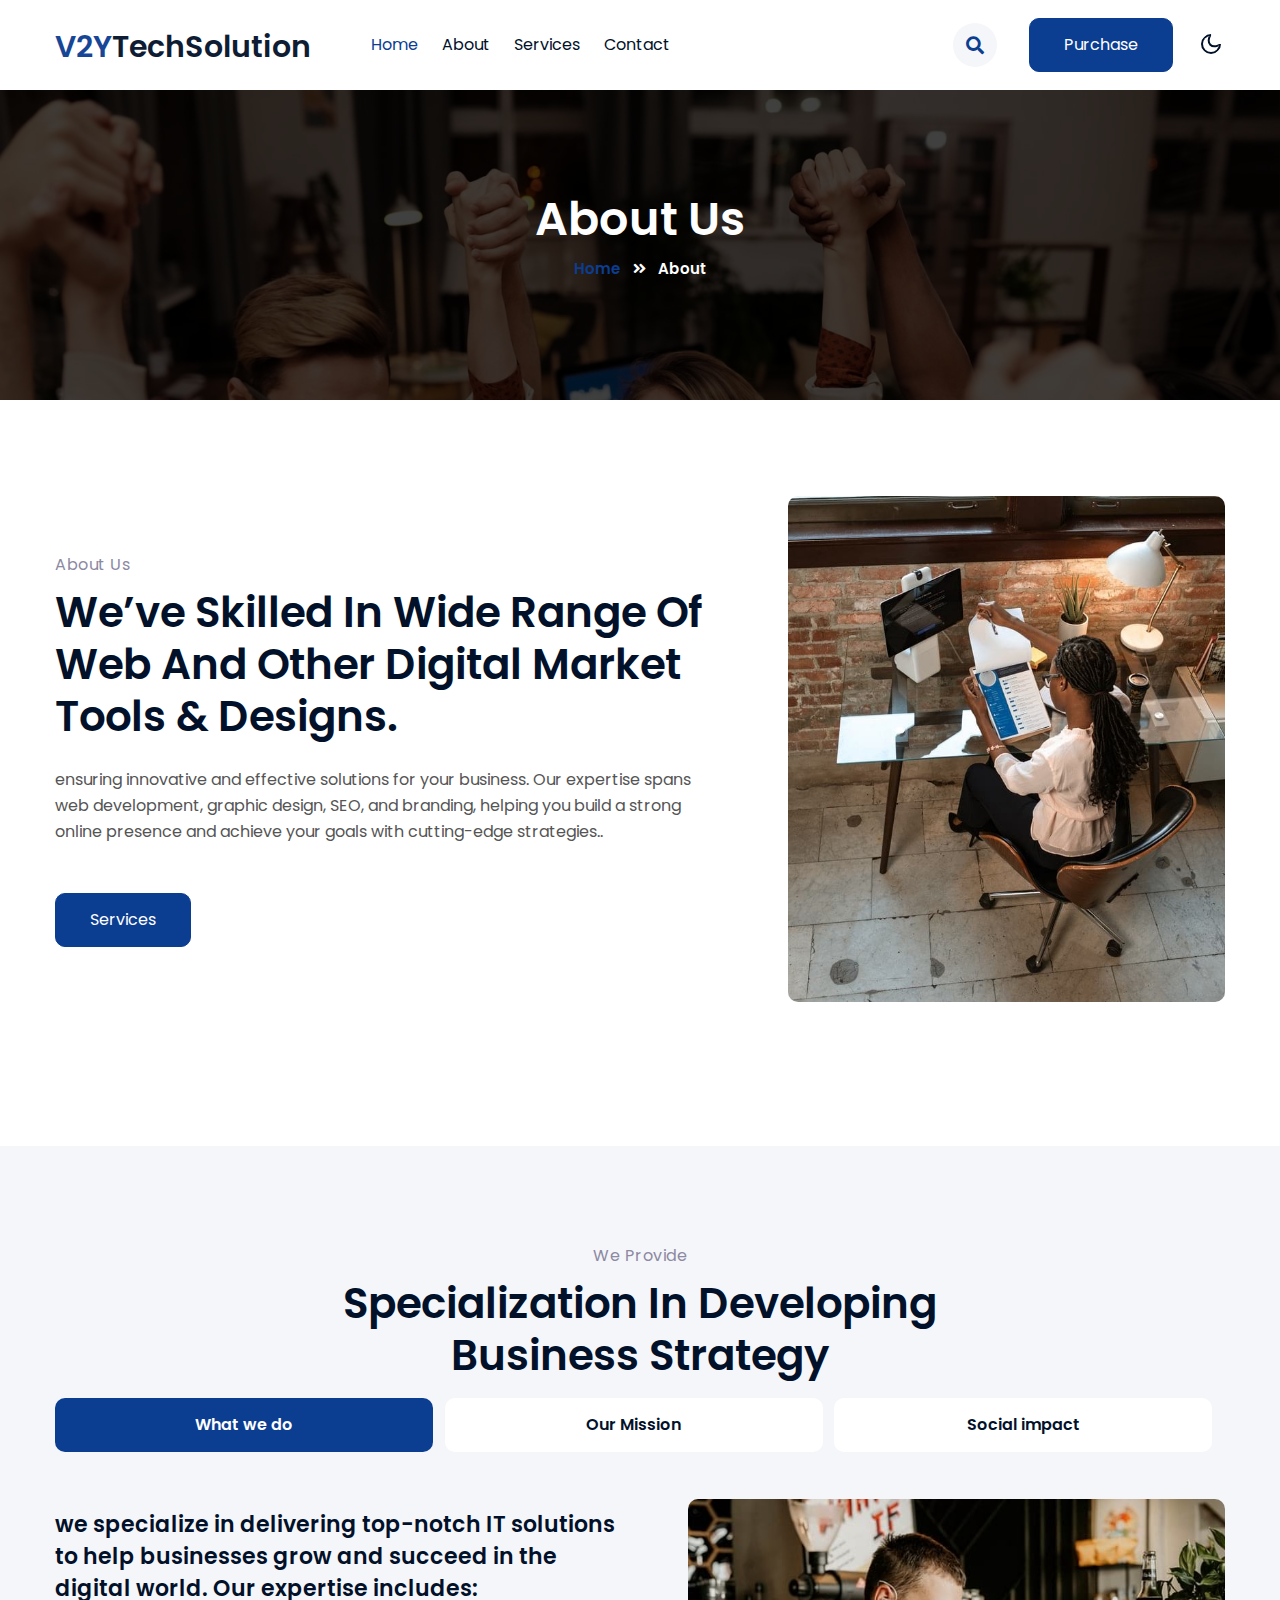
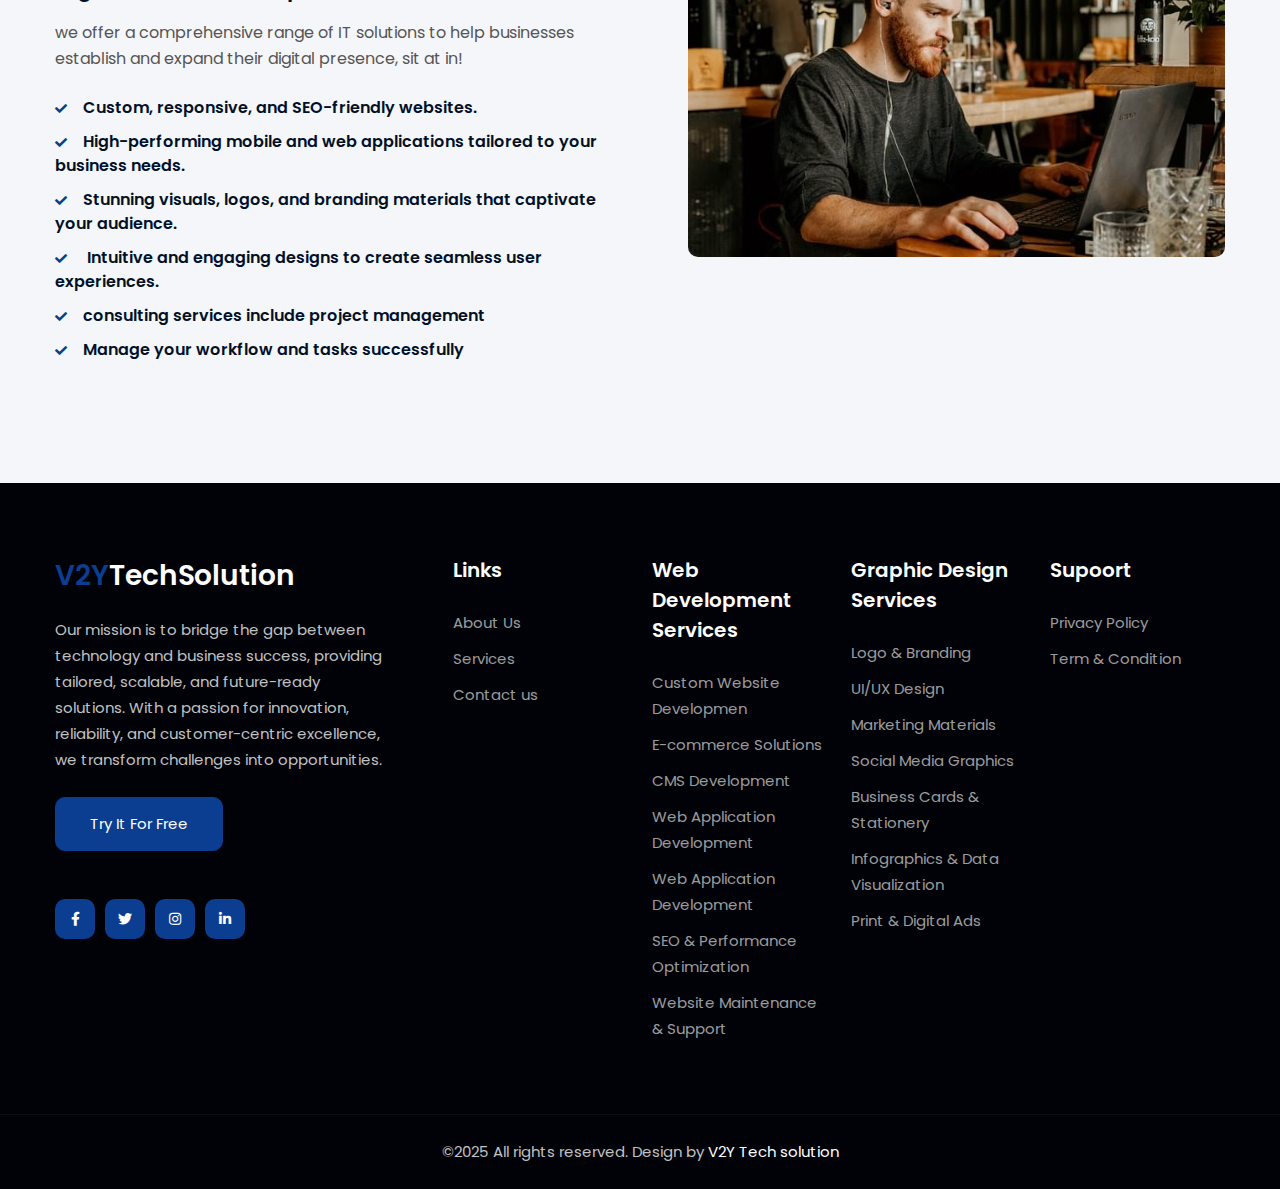
==== commit 3322270a: "Add files via upload" ====
--- a/about.html
+++ b/about.html
@@ -110,15 +110,11 @@
                             <h3 class="title-w3l mb-4">We’ve skilled in wide range of web and other digital market tools & designs.
 
                             </h3>
-                            <p class="mt-4">Excepteur sint occaecat non proident, sunt in culpa quis. Phasellus lacinia
-                                id
-                                erat eu ullamcorper. Nunc id ipsum fringilla,
-                                gravida felis vitae. Phasellus lacinia id, sunt in culpa quis. Phasellus lacinia Excepteur sint occaecat
-                                non proident, sunt in culpa quis.Nunc id ipsum fringilla.</p>
+                            <p class="mt-4">ensuring innovative and effective solutions for your business. Our expertise spans web development, graphic design, SEO, and branding, helping you build a strong online presence and achieve your goals with cutting-edge strategies..</p>
 
                             <div class="w3l-buttons mt-sm-5 mt-4">
-                                <a class="btn btn-primary btn-style me-2" href="about.html">Read More </a>
-                                <a class="btn btn-outline-primary btn-style mr-2" href="services.html">Services </a>
+                               <!-- <a class="btn btn-primary btn-style me-2" href="about.html">Read More </a> -->
+                                <a class="btn btn-primary btn-style me-2" href="services.html">Services </a>
                             </div>
                         </div>
                         <div class="col-lg-5 ab-left ps-lg-5">
@@ -137,7 +133,7 @@
         <div class="container py-lg-5 py-md-4 py-2">
             <div class="header-sec mx-auto text-center">
                 <h6 class="title-subhny mb-2">We Provide</h6>
-                <h3 class="title-w3l mb-5">Specialization in developing<br> business strategy
+                <h3 class="title-w3l mb-3">Specialization in developing<br> business strategy
                 </h3>
             </div>
             <div class="row">
@@ -149,35 +145,65 @@
                             <li>What we do</li>
                             <li>Our Mission</li>
                             <li>Social impact</li>
-                            <li>Marketing</li>
+                          <!--  <li>Marketing</li> -->
                             <div class="clear"></div>
                         </ul>
                         <div class="resp-tabs-container hor_1">
                             <div class="products-content">
                                 <div class="row mt-4">
                                     <div class="col-lg-6 tabw3-left">
-                                        <h4 class="head">Lorem ipsum dolor sit amet, consectetur adipiscing elit, sed do eiusmod tempor
-                                            incididunt ut labore et dolore </h4>
-                                        <p>Lorem ipsum dolor sit amet, elit. Id ab commodi impedit magnam sint voluptates.
-                                            Minima velit expedita maiores, sit at in!</p>
+                                        <h4 class="head">we specialize in delivering top-notch IT solutions to help businesses grow and succeed in the digital world. Our expertise includes:</h4>
+                                        <p>we offer a comprehensive range of IT solutions to help businesses establish and expand their digital presence, sit at in!</p>
                                         <ul class="w3l-right-book mt-4">
+                                            <li><span class="fa fa-check" aria-hidden="true"></span>Custom, responsive, and SEO-friendly websites.</li>
+                                            <li><span class="fa fa-check" aria-hidden="true"></span>High-performing mobile and web applications tailored to your business needs.</li>
+                                            <li><span class="fa fa-check" aria-hidden="true"></span>Stunning visuals, logos, and branding materials that captivate your audience.</li>
+                                            <li><span class="fa fa-check" aria-hidden="true"></span> Intuitive and engaging designs to create seamless user experiences.</li>
+                                            <li><span class="fa fa-check" aria-hidden="true"></span>consulting services include project management</li>
+                                            <li><span class="fa fa-check" aria-hidden="true"></span>Manage your workflow and tasks successfully</li>
+                                        </ul>
+                                    </div>
+                                    <div class="col-lg-6 tabw3-right ps-lg-5 mt-lg-0 mt-5">
+                                        <img src="assets/images/g9.jpg" class="img-fluid radius-image" alt="">
+                                    </div>
+                                </div>
+                            </div>
+                            <div class="products-content">
+                                <div class="row mt-4">
+                                    <div class="col-lg-6 tabw3-right">
+                                        <img src="assets/images/g3.jpg" class="img-fluid radius-image" alt="">
+                                    </div>
+                                    <div class="col-lg-6 tabw3-left ps-lg-5 mt-lg-0 mt-5">
+                                        <h4 class="head">our mission is to empower businesses with cutting-edge digital solutions that drive growth and innovation.</h4>
+                                        <p>Our goal is to provide scalable, efficient, and result-driven IT solutions tailored to our clients' unique needs. We are committed to excellence, creativity, and customer satisfaction, ensuring that every project we undertake adds real value to businesses.</p>
+                                    </div>
+
+                                </div>
+                            </div>
+                            <div class="products-content">
+                                <div class="row mt-4">
+
+                                    <div class="col-lg-6 tabw3-left">
+                                        <h4 class="head">we believe in using technology to create a positive impact on society.Our commitment extends beyond business success</h4>
+                                        <p>we strive to make a difference through innovation, accessibility, and empowerment. <br><br>We focus on bridging the digital gap by providing affordable and high-quality web and app development services for small businesses, startups, and nonprofits. By enabling organizations to establish a strong digital presence, we help them reach wider audiences and grow sustainably.</p>
+                                        <!--<ul class="w3l-right-book mt-4">
                                             <li><span class="fa fa-check" aria-hidden="true"></span>Always Fast and friendly support</li>
                                             <li><span class="fa fa-check" aria-hidden="true"></span>We offer wide range of skills</li>
                                             <li><span class="fa fa-check" aria-hidden="true"></span>We help analyze,transform business models</li>
                                             <li><span class="fa fa-check" aria-hidden="true"></span>Experienced Professional Team</li>
                                             <li><span class="fa fa-check" aria-hidden="true"></span>consulting services include project management</li>
                                             <li><span class="fa fa-check" aria-hidden="true"></span>Manage your workflow and tasks successfully</li>
-                                        </ul>
+                                        </ul> -->
                                     </div>
                                     <div class="col-lg-6 tabw3-right ps-lg-5 mt-lg-0 mt-5">
-                                        <img src="assets/images/g9.jpg" class="img-fluid radius-image" alt="">
+                                        <img src="assets/images/g8.jpg" class="img-fluid radius-image" alt="">
                                     </div>
                                 </div>
                             </div>
                             <div class="products-content">
                                 <div class="row mt-4">
                                     <div class="col-lg-6 tabw3-right">
-                                        <img src="assets/images/g3.jpg" class="img-fluid radius-image" alt="">
+                                        <img src="assets/images/g7.jpg" class="img-fluid radius-image" alt="">
                                     </div>
                                     <div class="col-lg-6 tabw3-left ps-lg-5 mt-lg-0 mt-5">
                                         <h4 class="head">Lorem ipsum dolor sit amet, consectetur adipiscing elit, sed do eiusmod tempor
@@ -194,48 +220,6 @@
 
                                 </div>
                             </div>
-                            <div class="products-content">
-                                <div class="row mt-4">
-
-                                    <div class="col-lg-6 tabw3-left">
-                                        <h4 class="head">Lorem ipsum dolor sit amet, consectetur adipiscing elit, sed do eiusmod tempor
-                                            incididunt ut labore et dolore </h4>
-                                        <p>Lorem ipsum dolor sit amet, elit. Id ab commodi impedit magnam sint voluptates.
-                                            Minima velit expedita maiores, sit at in!</p>
-                                        <ul class="w3l-right-book mt-4">
-                                            <li><span class="fa fa-check" aria-hidden="true"></span>Always Fast and friendly support</li>
-                                            <li><span class="fa fa-check" aria-hidden="true"></span>We offer wide range of skills</li>
-                                            <li><span class="fa fa-check" aria-hidden="true"></span>We help analyze,transform business models</li>
-                                            <li><span class="fa fa-check" aria-hidden="true"></span>Experienced Professional Team</li>
-                                            <li><span class="fa fa-check" aria-hidden="true"></span>consulting services include project management</li>
-                                            <li><span class="fa fa-check" aria-hidden="true"></span>Manage your workflow and tasks successfully</li>
-                                        </ul>
-                                    </div>
-                                    <div class="col-lg-6 tabw3-right ps-lg-5 mt-lg-0 mt-5">
-                                        <img src="assets/images/g8.jpg" class="img-fluid radius-image" alt="">
-                                    </div>
-                                </div>
-                            </div>
-                            <div class="products-content">
-                                <div class="row mt-4">
-                                    <div class="col-lg-6 tabw3-right">
-                                        <img src="assets/images/g7.jpg" class="img-fluid radius-image" alt="">
-                                    </div>
-                                    <div class="col-lg-6 tabw3-left ps-lg-5 mt-lg-0 mt-5">
-                                        <h4 class="head">Lorem ipsum dolor sit amet, consectetur adipiscing elit, sed do eiusmod tempor
-                                            incididunt ut labore et dolore </h4>
-                                        <p>Lorem ipsum dolor sit amet, elit. Id ab commodi impedit magnam sint voluptates.
-                                            Minima velit expedita maiores, sit at in!</p>
-                                        <ul class="w3l-right-book mt-4">
-                                            <li><span class="fa fa-check" aria-hidden="true"></span>Always Fast and friendly support</li>
-                                            <li><span class="fa fa-check" aria-hidden="true"></span>Experienced Professional Team</li>
-                                            <li><span class="fa fa-check" aria-hidden="true"></span>Always Fast and friendly support</li>
-                                            <li><span class="fa fa-check" aria-hidden="true"></span>Experienced Professional Team</li>
-                                        </ul>
-                                    </div>
-
-                                </div>
-                            </div>
                         </div>
                     </div>
                 </div>
@@ -243,137 +227,6 @@
         </div>
     </section>
     <!--//tabs-faqs-->
-    <!--/progress-->
-    <section class="w3l-servicesblock w3l-servicesblock1 py-5" id="progress">
-        <div class="container py-lg-5 py-md-4 py-2">
-            <div class="row">
-                <div class="col-lg-6 mb-lg-0 mb-5 pe-lg-5">
-                    <h6 class="title-subhny mb-2">Progress Bars</h6>
-
-                    <h3 class="title-w3l">The growth accelerator for startups</h3>
-                    <p class="mt-md-4 mt-3">Lorem ipsum viverra feugiat. Pellen tesque libero ut justo,
-                        ultrices in ligula. Semper at. Lorem ipsum dolor sit amet
-                        elit. Non quae, fugiat nihil ad. Lorem ipsum dolor sit amet. Lorem ipsum init
-                        dolor sit, amet elit. Dolor ipsum non velit, culpa! elit ut et.</p>
-
-                </div>
-                <div class="col-lg-6 align-self pe-lg-4">
-                    <div class="progress-info info1">
-                        <h6 class="progress-tittle">Design <span class="">66%</span></h6>
-                        <div class="progress">
-                            <div class="progress-bar progress-bar-striped" role="progressbar" style="width:66%" aria-valuenow="66" aria-valuemin="0" aria-valuemax="100">
-                            </div>
-                        </div>
-                    </div>
-                    <div class="progress-info info1">
-                        <h6 class="progress-tittle">Development <span class="">70%</span></h6>
-                        <div class="progress">
-                            <div class="progress-bar progress-bar-striped" role="progressbar" style="width:70%" aria-valuenow="70" aria-valuemin="0" aria-valuemax="100">
-                            </div>
-                        </div>
-                    </div>
-                    <div class="progress-info info2">
-                        <h6 class="progress-tittle">PHP <span class="">80%</span>
-                        </h6>
-                        <div class="progress">
-                            <div class="progress-bar progress-bar-striped" role="progressbar" style="width:80%" aria-valuenow="80" aria-valuemin="0" aria-valuemax="100">
-                            </div>
-                        </div>
-                    </div>
-                    <div class="progress-info info3">
-                        <h6 class="progress-tittle">Art Direction <span class="">90%</span></h6>
-                        <div class="progress">
-                            <div class="progress-bar progress-bar-striped" role="progressbar" style="width: 90%" aria-valuenow="90" aria-valuemin="0" aria-valuemax="100">
-                            </div>
-                        </div>
-                    </div>
-
-                </div>
-
-            </div>
-        </div>
-    </section>
-    <!--//progress-->
-    <!--/w3l-project-->
-    <!--/team-sec-->
-    <div class="w3l-team-main py-5" id="team">
-        <div class="container py-md-5 py-3">
-            <div class="header-secw3 text-center">
-                <div class="header-secw3 text-center">
-                    <h6 class="title-subhny mb-2">Our Team</h6>
-                    <h3 class="title-w3l mb-3">
-                        Creative Team
-                    </h3>
-                </div>
-
-            </div>
-            <div class="row w3ls_team_grids text-center">
-                <div class="col-md-3 col-6 w3_agile_team_grid mt-md-5 mt-4">
-                    <div class="box4">
-                        <a href="#"> <img src="assets/images/team1.jpg" alt=" " class="img-fluid radius-image"></a>
-                        <div class="box-content">
-                            <h3 class="title">Web Developer</h3>
-                            <ul class="icon">
-                                <li><a href="#" class="fab fa-facebook-f"></a></li>
-                                <li><a href="#" class="fab fa-instagram"></a></li>
-                            </ul>
-                        </div>
-                    </div>
-
-                    <h4><a href="#url" class="title-head">
-                            Glendell Paul</a></h4>
-                    <p>Lorem ipsum</p>
-                </div>
-                <div class="col-md-3 col-6 w3_agile_team_grid mt-md-5 mt-4">
-                    <div class="box4">
-                        <a href="#"> <img src="assets/images/team2.jpg" alt=" " class="img-fluid radius-image"></a>
-                        <div class="box-content">
-                            <h3 class="title">Editor</h3>
-                            <ul class="icon">
-                                <li><a href="#" class="fab fa-facebook-f"></a></li>
-                                <li><a href="#" class="fab fa-instagram"></a></li>
-                            </ul>
-                        </div>
-                    </div>
-                    <h4><a href="#url" class="title-head">
-                            Dania Ruthor</a></h4>
-                    <p>Lorem ipsum</p>
-                </div>
-                <div class="col-md-3 col-6 w3_agile_team_grid mt-md-5 mt-4">
-                    <div class="box4">
-                        <a href="#"> <img src="assets/images/team3.jpg" alt=" " class="img-fluid radius-image"></a>
-                        <div class="box-content">
-                            <h3 class="title">UX Designer</h3>
-                            <ul class="icon">
-                                <li><a href="#" class="fab fa-facebook-f"></a></li>
-                                <li><a href="#" class="fab fa-instagram"></a></li>
-                            </ul>
-                        </div>
-                    </div>
-                    <h4><a href="#url" class="title-head">
-                            Gambria Rich</a></h4>
-                    <p>Lorem ipsum</p>
-                </div>
-                <div class="col-md-3 col-6 w3_agile_team_grid mt-md-5 mt-4">
-                    <div class="box4">
-                        <a href="#"> <img src="assets/images/team4.jpg" alt=" " class="img-fluid radius-image"></a>
-                        <div class="box-content">
-                            <h3 class="title">Web Designer</h3>
-                            <ul class="icon">
-                                <li><a href="#" class="fab fa-facebook-f"></a></li>
-                                <li><a href="#" class="fab fa-instagram"></a></li>
-                            </ul>
-                        </div>
-                    </div>
-                    <h4><a href="#url" class="title-head">
-                            Laura Carl</a></h4>
-                    <p>Lorem ipsum</p>
-                </div>
-
-            </div>
-        </div>
-    </div>
-    <!--//team-sec-->
     <!--/w3l-project-->
     <!--<section class="w3l-project-main">
         <div class="container">
@@ -477,9 +330,8 @@
                             <h6 class="footer-title-29"> Supoort</h6> 
                             <ul>
                                     
-                                <li><a href="#experts">Privacy Policy</a></li>
-                                <li><a href="#marketplace">Term & Condition</a></li>
-                                <li><a href="#marketplace">Help</a></li>
+                                <li><a href="privacypolicy.html">Privacy Policy</a></li>
+                                <li><a href="termscondition.html">Term & Condition</a></li>
                             </ul>
                         </div>
                     </div>
--- a/assets/css/style-starter.css
+++ b/assets/css/style-starter.css
@@ -18784,7 +18784,7 @@
 
 @media only screen and (max-width: 480px) {
     .navbar .navbar-brand {
-        font-size: 30px;
+        font-size: 27px;
     }
 
     .w3l-formhny {
@@ -19214,7 +19214,7 @@
     list-style: none;
     cursor: pointer;
     float: left;
-    width: 24%;
+    width: 378px;
     text-align: center;
     color: var(--heading-color);
     margin-right: 1%;
@@ -21034,6 +21034,18 @@
     font-size: 15px;
 }
 
+.policy-header,.card-header {
+    color: white;
+    padding: 20px;
+}
+.policy-body p h4,.card-body p h5{
+    color: white;
+    padding: 30px;
+    border-radius: 0 0 10px 10px;
+    box-shadow: 0 4px 8px rgba(0, 0, 0, 0.1);
+}
+
+
 @media (max-width: 1080px) {}
 
 @media (max-width: 992px) {
